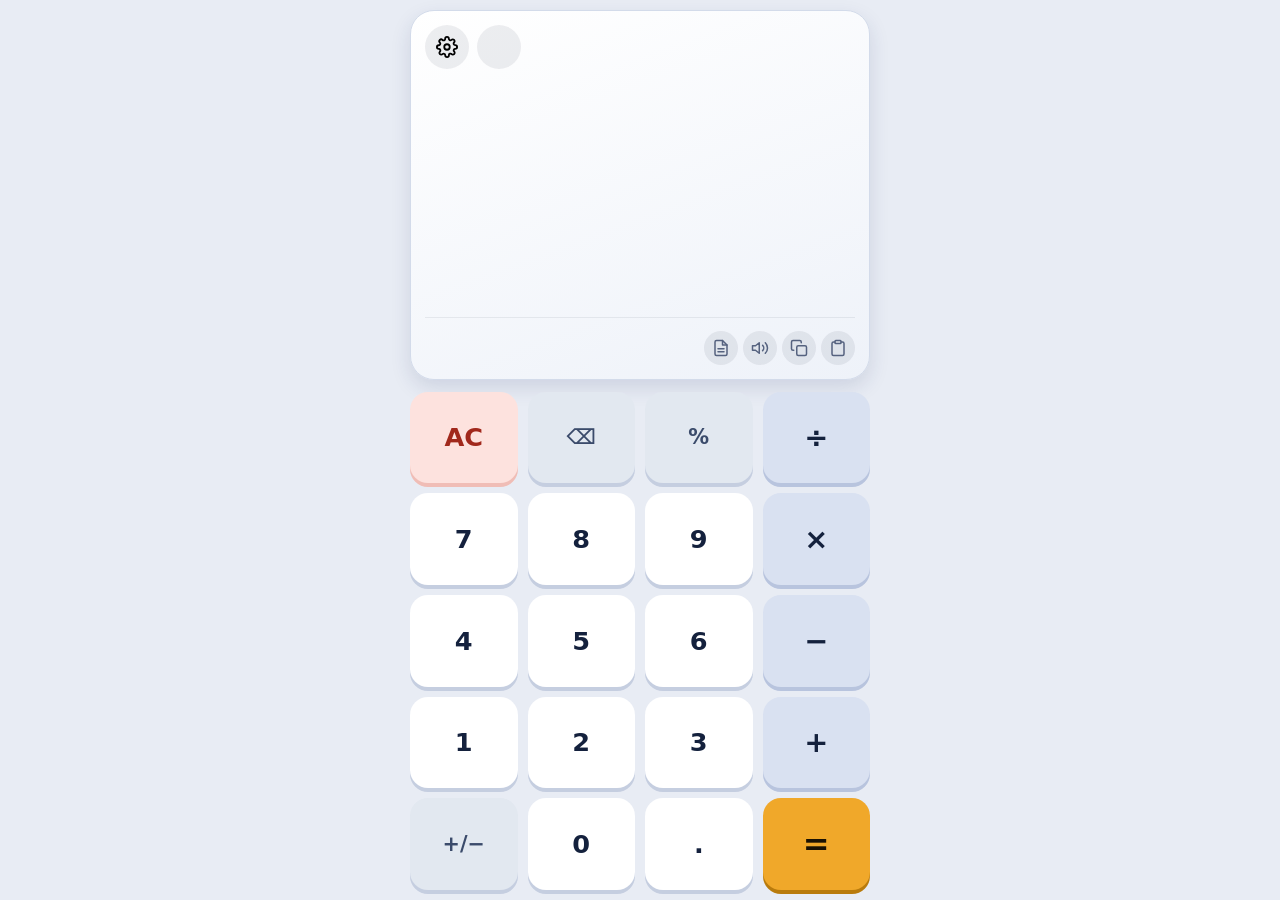
==== Index.html @ 7aa4e233 "Update Index.html" ====
<!DOCTYPE html>
<html lang="hi">
<head>
<meta charset="UTF-8">
<meta name="viewport" content="width=device-width, initial-scale=1, viewport-fit=cover">
<link rel="manifest" href="manifest.json">
<meta name="theme-color" content="#1d2e58">
<link rel="icon" type="image/png" href="icon-192.png">
<link rel="apple-touch-icon" href="icon-192.png">
<meta name="color-scheme" content="light dark">
<script>
// पहली स्क्रीन बनने से पहले ही सही थीम लगाना, ताकि रंग चमके नहीं
(function(){
  try {
    var m = localStorage.getItem("shabd_calc_theme");
    var dark = m === "dark" || (m !== "light" && window.matchMedia("(prefers-color-scheme: dark)").matches);
    document.documentElement.setAttribute("data-theme", dark ? "dark" : "light");
  } catch(e){}
})();
</script>
<title>Billing Calculator</title>
<style>
/* ===== रंग ===== */
:root{
  --bg:#e8ecf4; --p1:#ffffff; --p2:#eef2f9; --panel-text:#000000; --panel-sub:#55627f; --gold:#8a4b00;
  --panel-line:#d3dbea; --panel-shadow:0 8px 20px rgba(30,50,100,.13); --soft:rgba(10,20,50,.07);
  --key:#ffffff; --key-text:#14213d; --edge:#c5cee0; --op:#d9e1f1; --op-text:#14213d; --op-edge:#b8c4de;
  --action:#e2e8f0; --action-text:#3b4b6b;
  --clear:#fde2de; --clear-text:#a1281c; --clear-edge:#f0bdb6;
  --eq:#f0a82a; --eq-text:#1a1203; --eq-edge:#b97b0c; --opc:#b45f06;
  color-scheme: light;
}
:root[data-theme="dark"]{
  --bg:#090d18; --p1:#1d2e58; --p2:#0f182f; --panel-text:#ffffff; --panel-sub:#a9b8d8; --gold:#ffd98a;
  --panel-line:#26376a; --panel-shadow:0 10px 24px rgba(0,0,0,.4); --soft:rgba(255,255,255,.09);
  --key:#1b2542; --key-text:#f1f4fb; --edge:#0d1426; --op:#27345a; --op-text:#f1f4fb; --op-edge:#141c36;
  --action:#1d2a4a; --action-text:#a9b8d8;
  --clear:#472022; --clear-text:#ffb4aa; --clear-edge:#26100f; --opc:#f0a82a;
  color-scheme: dark;
}

/* ===== बेस ===== */
*{box-sizing:border-box;-webkit-tap-highlight-color:transparent}
html,body{height:100%;margin:0}
body{
  background:var(--bg); font-family:"Noto Sans Devanagari","Mukta",system-ui,-apple-system,"Segoe UI",Roboto,sans-serif;
  color:var(--key-text); padding-top:env(safe-area-inset-top,0px); padding-bottom:env(safe-area-inset-bottom,0px);
}
.app{max-width:480px;height:100%;margin:0 auto;display:flex;flex-direction:column;padding:10px;gap:12px}
button{touch-action:manipulation}
button:focus-visible,input:focus-visible{outline:3px solid var(--eq);outline-offset:2px}

/* ===== डिस्प्ले ===== */
.panel{background:linear-gradient(160deg,var(--p1),var(--p2));color:var(--panel-text);border:1px solid var(--panel-line);border-radius:24px;padding:14px;box-shadow:var(--panel-shadow);display:flex;flex-direction:column;min-height:42%}
.top{display:flex;align-items:center;gap:8px}
.round{flex:none;width:44px;height:44px;border-radius:50%;border:0;background:var(--soft);color:var(--panel-text);display:grid;place-items:center;cursor:pointer}
.display-area{flex:1;min-height:0;display:flex;flex-direction:column;justify-content:center;gap:6px;padding:6px 2px}
.expr,.main{width:100%;overflow-x:auto;overflow-y:hidden;white-space:nowrap;scrollbar-width:none}
.expr::-webkit-scrollbar,.main::-webkit-scrollbar{display:none}
.expr{font-size:3.2rem;font-weight:500;line-height:1.15;cursor:text;color:var(--panel-text)}
.expr-in,.main-in{display:inline-block;min-width:100%;text-align:right}
.ph{color:var(--panel-sub);opacity:.5}
.ch.op,.ch.pc{color:var(--opc);font-weight:700}
.cm{opacity:.9}
.eqs{color:var(--opc)}
.cur{display:inline-block;width:2px;height:1em;margin:0 1px 0 -1px;background:var(--opc);vertical-align:-.12em;border-radius:1px}
@media (prefers-reduced-motion:no-preference){.cur{animation:blink 1.06s steps(1) infinite}}
@keyframes blink{50%{opacity:0}}
.main{font-size:2.2rem;font-weight:500;line-height:1.2;min-height:1.2em;color:var(--panel-sub)}
.main.final{color:var(--panel-text);font-weight:700}
.main.bad{color:var(--clear-text);font-size:1.3rem}
.words-container{display:flex;justify-content:space-between;align-items:flex-end;gap:8px;min-height:3em;border-top:1px solid var(--soft);padding-top:10px}
.words{flex:1;min-width:0;text-align:left;font-size:1.25rem;line-height:1.4;color:var(--gold);font-weight:600;overflow-wrap:anywhere}
.actions-small{display:flex;gap:5px;flex:none}
.icon-btn{width:34px;height:34px;border:0;border-radius:50%;background:var(--soft);color:var(--panel-sub);display:grid;place-items:center;cursor:pointer}
.icon-btn:active{transform:scale(.9)}
.icon-btn.speaking svg{animation:speakAnim .6s ease-in-out infinite alternate}
@keyframes speakAnim{0%{transform:scale(1);opacity:1}100%{transform:scale(1.25);opacity:.7}}

/* ===== कीपैड ===== */
.pad{flex:1;min-height:0;display:grid;grid-template-columns:repeat(4,1fr);grid-template-rows:repeat(5,1fr);gap:10px}
.key{border:0;border-radius:18px;background:var(--key);color:var(--key-text);font:inherit;font-size:1.6rem;font-weight:600;cursor:pointer;box-shadow:0 4px 0 var(--edge);display:flex;align-items:center;justify-content:center}
.key:active{transform:translateY(3px);box-shadow:0 1px 0 var(--edge)}
.key.op{background:var(--op);color:var(--op-text);box-shadow:0 4px 0 var(--op-edge);font-size:1.8rem}
.key.op:active{box-shadow:0 1px 0 var(--op-edge)}
.key.action{background:var(--action);color:var(--action-text);font-size:1.3rem}
.key.clear{background:var(--clear);color:var(--clear-text);box-shadow:0 4px 0 var(--clear-edge)}
.key.clear:active{box-shadow:0 1px 0 var(--clear-edge)}
.key.eq{background:var(--eq);color:var(--eq-text);box-shadow:0 4px 0 var(--eq-edge);font-size:2rem}
.key.eq:active{box-shadow:0 1px 0 var(--eq-edge)}

/* ===== खुलते समय की एनिमेशन (सिर्फ़ एक बार) ===== */
@keyframes rise{from{opacity:0;transform:translateY(18px)}to{opacity:1;transform:none}}
@keyframes pop{from{opacity:0;transform:translateY(16px) scale(.94)}to{opacity:1;transform:none}}
@media (prefers-reduced-motion:no-preference){
  .panel{animation:rise .45s cubic-bezier(.2,.8,.2,1) backwards}
  .key{animation:pop .38s cubic-bezier(.2,.8,.2,1) backwards;animation-delay:calc(var(--i, 0) * 14ms + 110ms);transition:transform .07s,box-shadow .07s}
}

/* ===== नीचे से खुलने वाले पैनल ===== */
.overlay{position:fixed;inset:0;background:rgba(0,0,0,.55);display:none;align-items:flex-end;justify-content:center;z-index:10}
.overlay.open{display:flex}
.sheet{background:var(--bg);width:100%;max-width:480px;max-height:92%;overflow-y:auto;border-radius:24px 24px 0 0;padding:18px 16px calc(18px + env(safe-area-inset-bottom,0px));display:flex;flex-direction:column;gap:12px;box-shadow:0 -5px 20px rgba(0,0,0,.2)}
.sheet h2{margin:0;font-size:1.25rem;color:var(--panel-text)}
.group{display:flex;flex-direction:column;gap:8px;background:var(--p1);padding:12px;border-radius:16px;border:1px solid var(--panel-line)}
.label{color:var(--panel-sub);font-size:.95rem;font-weight:600}
.opts,.actions{display:flex;gap:8px}
.opts button,.actions button,.wide{border:0;border-radius:12px;padding:12px 8px;font:inherit;font-size:1rem;font-weight:600;cursor:pointer;background:var(--op);color:var(--op-text)}
.opts button,.actions button{flex:1}
.opts button.on{background:var(--eq);color:var(--eq-text)}
.actions .danger{background:var(--clear);color:var(--clear-text)}
.wide{width:100%}
.empty{color:var(--panel-sub);text-align:center;padding:16px 0}

/* ===== हिस्ट्री ===== */
.list{overflow-y:auto;display:flex;flex-direction:column;gap:8px;max-height:46vh}
.item{background:var(--key);border:0;border-radius:12px;padding:12px;text-align:right;font:inherit;color:var(--key-text);cursor:pointer;box-shadow:0 2px 0 var(--edge);width:100%}
.item .ttl{display:flex;justify-content:space-between;gap:8px;color:var(--gold);font-weight:700;text-align:left}
.item .tag{font-size:.7rem;background:var(--soft);color:var(--panel-sub);border-radius:6px;padding:2px 6px;align-self:center;flex:none}
.item small{display:block;color:var(--panel-sub);font-size:.85rem;margin-top:3px;overflow-wrap:anywhere}
.item b{font-size:1.2rem;color:var(--panel-text)}

/* ===== बिल वाला पन्ना ===== */
.bhead{display:flex;justify-content:space-between;align-items:baseline;gap:8px}
.bdate{color:var(--panel-sub);font-size:.8rem;text-align:right}
.bill-actions-top{display:flex;gap:8px;align-items:center}
.pdf-btn-main{flex:1;display:flex;align-items:center;justify-content:center;gap:8px;padding:11px;border:0;border-radius:12px;background:var(--eq);color:var(--eq-text);font:inherit;font-size:1rem;font-weight:700;cursor:pointer}
.x-btn{flex:none;width:44px;height:44px;border:0;border-radius:50%;background:var(--clear);color:var(--clear-text);font-size:1.3rem;line-height:1;cursor:pointer}
.fld{width:100%;min-width:0;border:1px solid var(--panel-line);background:var(--p1);color:var(--panel-text);border-radius:12px;padding:11px 12px;font:inherit;font-size:1rem}
.fld::placeholder{color:var(--panel-sub)}
.frow{display:flex;gap:8px}
.paper{background:var(--p1);border:1px solid var(--panel-line);border-radius:14px;padding:10px 12px;display:flex;flex-direction:column;gap:8px}
.brow{display:flex;align-items:center;gap:8px;padding-bottom:8px;border-bottom:1px dashed var(--panel-line)}
.bname-wrap{flex:1;min-width:0;display:flex;gap:6px;align-items:center}
.bname{flex:1;min-width:0;padding:8px 10px;font-size:.95rem}
.addItemBtn{flex:none;width:40px;height:40px;border-radius:10px;background:var(--eq);color:var(--eq-text);border:0;font-size:1.4rem;font-weight:700;cursor:pointer;display:grid;place-items:center}
.bnum{flex:0 0 38%;min-width:112px;border:1px solid var(--panel-line);border-radius:10px;padding:4px 8px;background:var(--bg);color:var(--panel-text);overflow:hidden}
.bline{display:flex;align-items:center;gap:4px}
.bsg{flex:none;border:0;background:transparent;color:var(--opc);font:inherit;font-size:1.1rem;font-weight:700;cursor:pointer;padding:0 2px}
.bsg.neg{color:var(--clear-text)}
.bamt{flex:1;min-width:0;width:100%;border:0;background:transparent;color:var(--panel-text);font:inherit;font-size:1.1rem;font-weight:700;text-align:right;padding:2px 0}
.bamt::placeholder{color:var(--panel-sub);opacity:.6}
.bnum small{display:block;color:var(--panel-sub);font-size:.72rem;overflow:hidden;text-overflow:ellipsis;white-space:nowrap}
.bdel{flex:none;width:32px;height:32px;border:0;border-radius:50%;background:var(--clear);color:var(--clear-text);font-size:1.25rem;line-height:1;cursor:pointer}
/* कुल: नाम डिब्बे के बाहर, डिब्बा छोटा; संख्या बीच में, शब्द दाएँ कोने में */
.total-wrapper{display:flex;flex-direction:column;align-items:center;gap:4px;margin-top:4px}
.total-label{font-weight:700;font-size:1.05rem;color:var(--panel-text)}
.total-content{display:grid;grid-template-columns:minmax(0,1fr) auto minmax(0,1fr);align-items:center;gap:8px;width:100%;max-width:360px;background:var(--bg);border:1px solid var(--panel-line);border-radius:12px;padding:6px 10px}
.tc-num{grid-column:2;text-align:center;font-weight:700;font-size:1.35rem;color:var(--panel-text);white-space:nowrap}
.tc-words{grid-column:3;text-align:right;color:var(--gold);font-weight:600;font-size:.8rem;line-height:1.2;overflow-wrap:anywhere}

/* ===== PDF वाला पूरा पर्दा ===== */
.pdf-overlay{position:fixed;inset:0;background:#2b2f38;display:none;flex-direction:column;z-index:100}
.pdf-overlay.open{display:flex}
.pdf-bar{display:flex;align-items:center;gap:8px;padding:calc(8px + env(safe-area-inset-top,0px)) 10px 10px;background:#1d2e58;color:#fff;box-shadow:0 2px 12px rgba(0,0,0,.35);border-bottom:3px solid #f0a82a}
.pdf-title{flex:1;min-width:0;font-weight:700;font-size:1.05rem;white-space:nowrap;overflow:hidden;text-overflow:ellipsis}
.pdf-tools{display:flex;gap:6px}
.pbtn{display:flex;flex-direction:column;align-items:center;justify-content:center;gap:2px;min-width:58px;height:52px;padding:0 6px;border:0;border-radius:14px;background:rgba(255,255,255,.12);color:#fff;font:inherit;font-size:.7rem;font-weight:600;cursor:pointer}
.pbtn:active{transform:scale(.94);background:rgba(255,255,255,.25)}
.pbtn.primary{background:#f0a82a;color:#1a1203}
.pbtn.close{min-width:44px;width:44px;height:44px;border-radius:50%;background:rgba(255,255,255,.14)}
.pdf-body{flex:1;overflow-y:auto;padding:16px 10px 40px;display:flex;justify-content:center}
.pdf-pages{width:100%;max-width:620px;display:flex;flex-direction:column;gap:16px}
.pdf-pages canvas{display:block;width:100%;height:auto;background:#fff;border-radius:4px;box-shadow:0 6px 24px rgba(0,0,0,.45)}

/* ===== PDF के डिज़ाइन चुनने की पट्टी ===== */
.pdf-designs{display:flex;gap:8px;padding:8px 10px;overflow-x:auto;background:#232733;scrollbar-width:none}
.pdf-designs::-webkit-scrollbar{display:none}
.dchip{flex:none;display:flex;align-items:center;gap:8px;border:2px solid transparent;border-radius:999px;padding:6px 14px 6px 10px;background:rgba(255,255,255,.08);color:#fff;font:inherit;font-size:.82rem;font-weight:600;cursor:pointer}
.dchip[aria-pressed="true"]{border-color:#f0a82a;background:rgba(240,168,42,.18)}
.dchip .sw{display:flex}
.dchip .sw i{width:18px;height:18px;border-radius:50%;border:2px solid #232733;margin-left:-6px}
.dchip .sw i:first-child{margin-left:0}

/* ===== छोटा संदेश ===== */
.toast{position:fixed;left:50%;bottom:calc(env(safe-area-inset-bottom,0px) + 28px);transform:translateX(-50%) translateY(10px);background:#14213d;color:#fff;padding:10px 16px;border-radius:999px;font-size:.95rem;opacity:0;pointer-events:none;transition:opacity .2s,transform .2s;z-index:300;max-width:90%;text-align:center}
.toast.show{opacity:1;transform:translateX(-50%) translateY(0)}

/* ===== प्रिंट: सिर्फ़ बिल के पन्ने (printBill body पर "printing" लगाता है) ===== */
@media print{
  @page{size:A4;margin:0}
  html,body{height:auto !important}
  body.printing{background:#fff !important}
  body.printing .app,body.printing .overlay,body.printing .toast,body.printing .pdf-bar,body.printing .pdf-designs{display:none !important}
  body.printing .pdf-overlay{position:static !important;display:block !important;background:#fff !important}
  body.printing .pdf-body{padding:0 !important;overflow:visible !important;display:block !important}
  body.printing .pdf-pages{max-width:none !important;gap:0 !important;display:block !important}
  body.printing .pdf-pages canvas{width:100% !important;height:auto !important;border-radius:0 !important;box-shadow:none !important;break-after:page;page-break-after:always}
  body.printing .pdf-pages canvas:last-child{break-after:auto;page-break-after:auto}
}
</style>
</head>
<body>
<div class="app">
  <section class="panel">
    <div class="top">
      <button class="round" id="gearBtn" type="button" data-ia="settings"><svg viewBox="0 0 24 24" width="22" height="22" fill="none" stroke="currentColor" stroke-width="2" stroke-linecap="round" stroke-linejoin="round" aria-hidden="true"><circle cx="12" cy="12" r="3"/><path d="M19.4 15a1.65 1.65 0 0 0 .33 1.82l.06.06a2 2 0 1 1-2.83 2.83l-.06-.06a1.65 1.65 0 0 0-1.82-.33 1.65 1.65 0 0 0-1 1.51V21a2 2 0 1 1-4 0v-.09A1.65 1.65 0 0 0 9 19.4a1.65 1.65 0 0 0-1.82.33l-.06.06a2 2 0 1 1-2.83-2.83l.06-.06a1.65 1.65 0 0 0 .33-1.82 1.65 1.65 0 0 0-1.51-1H3a2 2 0 1 1 0-4h.09A1.65 1.65 0 0 0 4.6 9a1.65 1.65 0 0 0-.33-1.82l-.06-.06a2 2 0 1 1 2.83-2.83l.06.06a1.65 1.65 0 0 0 1.82.33H9a1.65 1.65 0 0 0 1-1.51V3a2 2 0 1 1 4 0v.09a1.65 1.65 0 0 0 1 1.51 1.65 1.65 0 0 0 1.82-.33l.06-.06a2 2 0 1 1 2.83 2.83l-.06.06a1.65 1.65 0 0 0-.33 1.82V9a1.65 1.65 0 0 0 1.51 1H21a2 2 0 1 1 0 4h-.09a1.65 1.65 0 0 0-1.51 1z"/></svg></button>
      <button class="round" id="themeBtn" type="button" data-ia="theme"></button>
    </div>

    <div class="display-area">
      <div class="expr" id="expr"><div class="expr-in" id="exprIn"></div></div>
      <div class="main" id="main"><div class="main-in" id="mainIn"></div></div>
    </div>

    <div class="words-container">
      <div class="words" id="words" aria-live="polite"></div>
      <div class="actions-small">
        <button class="icon-btn" id="billBtn" type="button" data-ia="billBtn"><svg viewBox="0 0 24 24" width="18" height="18" fill="none" stroke="currentColor" stroke-width="2" stroke-linecap="round" stroke-linejoin="round" aria-hidden="true"><path d="M14 2H6a2 2 0 0 0-2 2v16a2 2 0 0 0 2 2h12a2 2 0 0 0 2-2V8z"/><polyline points="14 2 14 8 20 8"/><line x1="16" y1="13" x2="8" y2="13"/><line x1="16" y1="17" x2="8" y2="17"/></svg></button>
        <button class="icon-btn" id="speakBtn" type="button" data-ia="speakBtn"><svg viewBox="0 0 24 24" width="18" height="18" fill="none" stroke="currentColor" stroke-width="2" stroke-linecap="round" stroke-linejoin="round" aria-hidden="true"><polygon points="11 5 6 9 2 9 2 15 6 15 11 19 11 5"/><path d="M19.07 4.93a10 10 0 0 1 0 14.14M15.54 8.46a5 5 0 0 1 0 7.07"/></svg></button>
        <button class="icon-btn" id="copyBtn" type="button" data-ia="copyBtn"><svg viewBox="0 0 24 24" width="18" height="18" fill="none" stroke="currentColor" stroke-width="2" stroke-linecap="round" stroke-linejoin="round" aria-hidden="true"><rect x="9" y="9" width="13" height="13" rx="2" ry="2"/><path d="M5 15H4a2 2 0 0 1-2-2V4a2 2 0 0 1 2-2h9a2 2 0 0 1 2 2v1"/></svg></button>
        <button class="icon-btn" id="pasteBtn" type="button" data-ia="pasteBtn"><svg viewBox="0 0 24 24" width="18" height="18" fill="none" stroke="currentColor" stroke-width="2" stroke-linecap="round" stroke-linejoin="round" aria-hidden="true"><path d="M16 4h2a2 2 0 0 1 2 2v14a2 2 0 0 1-2 2H6a2 2 0 0 1-2-2V6a2 2 0 0 1 2-2h2"/><rect x="8" y="2" width="8" height="4" rx="1" ry="1"/></svg></button>
      </div>
    </div>
  </section>

  <section class="pad" id="pad">
    <button class="key clear" data-k="C" type="button">AC</button>
    <button class="key action" data-k="B" type="button" data-ia="erase">⌫</button>
    <button class="key action" data-k="%" type="button">%</button>
    <button class="key op" data-k="/" type="button">÷</button>

    <button class="key" data-k="7" type="button">7</button>
    <button class="key" data-k="8" type="button">8</button>
    <button class="key" data-k="9" type="button">9</button>
    <button class="key op" data-k="*" type="button">×</button>

    <button class="key" data-k="4" type="button">4</button>
    <button class="key" data-k="5" type="button">5</button>
    <button class="key" data-k="6" type="button">6</button>
    <button class="key op" data-k="-" type="button">−</button>

    <button class="key" data-k="1" type="button">1</button>
    <button class="key" data-k="2" type="button">2</button>
    <button class="key" data-k="3" type="button">3</button>
    <button class="key op" data-k="+" type="button">+</button>

    <button class="key action" data-k="+/-" type="button">+/−</button>
    <button class="key" data-k="0" type="button">0</button>
    <button class="key" data-k="." type="button">.</button>
    <button class="key eq" data-k="=" type="button">=</button>
  </section>
</div>

<!-- सेटिंग्स -->
<div class="overlay" id="settings">
  <div class="sheet" role="dialog" data-ia="settings">
    <h2 data-i="settings"></h2>
    <div class="group">
      <div class="label" data-i="langLabel"></div>
      <div class="opts" id="optLang">
        <button type="button" data-l="hi">हिंदी</button>
        <button type="button" data-l="en">English</button>
        <button type="button" data-l="off" data-i="off"></button>
      </div>
    </div>
    <div class="group">
      <div class="label" data-i="soundLabel"></div>
      <div class="opts" id="optSound">
        <button type="button" data-s="on" data-i="soundOn"></button>
        <button type="button" data-s="off" data-i="soundOff"></button>
      </div>
    </div>
    <button type="button" class="wide" id="openHist" data-i="viewHist"></button>
    <div class="actions"><button type="button" id="setClose" data-i="close"></button></div>
  </div>
</div>

<!-- हिस्ट्री -->
<div class="overlay" id="hist">
  <div class="sheet" role="dialog" data-ia="history">
    <h2 data-i="histTitle"></h2>
    <div role="tablist" style="display:flex; gap:8px; margin:6px 0 12px;">
      <button id="btnHistCalc" type="button" role="tab" aria-selected="true" style="flex:1; min-height:42px; padding:10px 12px; border:0; border-radius:12px; font-weight:700; background:var(--eq); color:var(--eq-text); cursor:pointer;">Calculation</button>
      <button id="btnHistBill" type="button" role="tab" aria-selected="false" style="flex:1; min-height:42px; padding:10px 12px; border:0; border-radius:12px; font-weight:700; background:var(--op); color:var(--op-text); cursor:pointer;">Billing</button>
    </div>
    <div class="list" id="list"></div>
    <div class="actions">
      <button type="button" id="histClear" class="danger" data-i="clearHist"></button>
      <button type="button" id="histClose" data-i="close"></button>
    </div>
  </div>
</div>

<!-- बिल / नाम के साथ हिसाब -->
<div class="overlay" id="bill">
  <div class="sheet" role="dialog" data-ia="billTitle">
    <div class="bhead"><h2 data-i="billTitle"></h2><span class="bdate" id="billDate"></span></div>
    <div class="bill-actions-top">
      <button type="button" id="billPdfBtn" class="pdf-btn-main"><svg viewBox="0 0 24 24" width="18" height="18" fill="none" stroke="currentColor" stroke-width="2" stroke-linecap="round" stroke-linejoin="round" aria-hidden="true"><path d="M14 2H6a2 2 0 0 0-2 2v16a2 2 0 0 0 2 2h12a2 2 0 0 0 2-2V8z"/><polyline points="14 2 14 8 20 8"/><line x1="16" y1="13" x2="8" y2="13"/><line x1="16" y1="17" x2="8" y2="17"/></svg><span data-i="pdfBtn"></span></button>
      <button type="button" id="billCloseBtn" class="x-btn" data-ia="close">✕</button>
    </div>
    <input class="fld" id="billShop" type="text" maxlength="50" autocomplete="off" data-ph="shopPh">
    <div class="frow">
      <input class="fld" id="billSeller" type="text" maxlength="40" autocomplete="off" data-ph="sellerPh">
      <input class="fld" id="billCustomer" type="text" maxlength="40" autocomplete="off" data-ph="customerPh">
    </div>
    <div class="paper">
      <div id="billItems"></div>
      <div class="total-wrapper">
        <div class="total-label" data-i="total"></div>
        <div class="total-content">
          <div class="tc-num" id="billTotal">0</div>
          <div class="tc-words" id="billWords"></div>
        </div>
      </div>
    </div>
  </div>
</div>

<!-- PDF पन्ना -->
<div class="pdf-overlay" id="pdfOverlay">
  <div class="pdf-bar">
    <button class="pbtn close" id="pdfCloseAction" type="button" data-ia="close"><svg viewBox="0 0 24 24" width="22" height="22" fill="none" stroke="currentColor" stroke-width="2.4" stroke-linecap="round" stroke-linejoin="round" aria-hidden="true"><line x1="18" y1="6" x2="6" y2="18"/><line x1="6" y1="6" x2="18" y2="18"/></svg></button>
    <div class="pdf-title" id="pdfTitle"></div>
    <div class="pdf-tools">
      <button class="pbtn" id="pdfShareAction" type="button"><svg viewBox="0 0 24 24" width="22" height="22" fill="none" stroke="currentColor" stroke-width="2" stroke-linecap="round" stroke-linejoin="round" aria-hidden="true"><path d="M4 12v7a2 2 0 0 0 2 2h12a2 2 0 0 0 2-2v-7"/><polyline points="16 6 12 2 8 6"/><line x1="12" y1="2" x2="12" y2="15"/></svg><span data-i="share"></span></button>
      <button class="pbtn" id="pdfPrintAction" type="button"><svg viewBox="0 0 24 24" width="22" height="22" fill="none" stroke="currentColor" stroke-width="2" stroke-linecap="round" stroke-linejoin="round" aria-hidden="true"><polyline points="6 9 6 2 18 2 18 9"/><path d="M6 18H4a2 2 0 0 1-2-2v-5a2 2 0 0 1 2-2h16a2 2 0 0 1 2 2v5a2 2 0 0 1-2 2h-2"/><rect x="6" y="14" width="12" height="8"/></svg><span data-i="print"></span></button>
      <button class="pbtn primary" id="pdfDownloadAction" type="button"><svg viewBox="0 0 24 24" width="22" height="22" fill="none" stroke="currentColor" stroke-width="2.2" stroke-linecap="round" stroke-linejoin="round" aria-hidden="true"><path d="M12 3v12"/><polyline points="7 11 12 16 17 11"/><path d="M5 21h14"/></svg><span data-i="download"></span></button>
    </div>
  </div>
  <div class="pdf-designs" id="pdfDesigns" role="group" data-ia="designPick"></div>
  <div class="pdf-body"><div class="pdf-pages" id="pdfPages"></div></div>
</div>

<div class="toast" id="toast" role="status"></div>

<script>
(function(){
  var $ = function(id){ return document.getElementById(id); };
  function el(tag, cls, text){ var n = document.createElement(tag); if (cls) n.className = cls; if (text) n.textContent = text; return n; }

  // ===== 1. अंकों के शब्द =====
  var HI = ["शून्य","एक","दो","तीन","चार","पाँच","छह","सात","आठ","नौ","दस",
  "ग्यारह","बारह","तेरह","चौदह","पंद्रह","सोलह","सत्रह","अठारह","उन्नीस","बीस",
  "इक्कीस","बाईस","तेईस","चौबीस","पच्चीस","छब्बीस","सत्ताईस","अट्ठाईस","उनतीस","तीस",
  "इकतीस","बत्तीस","तैंतीस","चौंतीस","पैंतीस","छत्तीस","सैंतीस","अड़तीस","उनतालीस","चालीस",
  "इकतालीस","बयालीस","तैंतालीस","चौवालीस","पैंतालीस","छियालीस","सैंतालीस","अड़तालीस","उनचास","पचास",
  "इक्यावन","बावन","तिरपन","चौवन","पचपन","छप्पन","सत्तावन","अट्ठावन","उनसठ","साठ",
  "इकसठ","बासठ","तिरसठ","चौंसठ","पैंसठ","छियासठ","सड़सठ","अड़सठ","उनहत्तर","सत्तर",
  "इकहत्तर","बहत्तर","तिहत्तर","चौहत्तर","पचहत्तर","छिहत्तर","सतहत्तर","अठहत्तर","उनासी","अस्सी",
  "इक्यासी","बयासी","तिरासी","चौरासी","पचासी","छियासी","सतासी","अट्ठासी","नवासी","नब्बे",
  "इक्यानवे","बानवे","तिरानवे","चौरानवे","पचानवे","छियानवे","सत्तानवे","अट्ठानवे","निन्यानवे"];
  var ONES = ["Zero","One","Two","Three","Four","Five","Six","Seven","Eight","Nine","Ten","Eleven","Twelve","Thirteen","Fourteen","Fifteen","Sixteen","Seventeen","Eighteen","Nineteen"];
  var TENS = ["","","Twenty","Thirty","Forty","Fifty","Sixty","Seventy","Eighty","Ninety"];
  var EN = [];
  for (var i = 0; i < 100; i++) EN.push(i < 20 ? ONES[i] : TENS[Math.floor(i / 10)] + (i % 10 ? " " + ONES[i % 10] : ""));

  var DICT = {
    hi: {nums: HI, units: ["हज़ार","लाख","करोड़","अरब","खरब","नील"], hundred: "सौ", minus: "ऋण", point: "दशमलव"},
    en: {nums: EN, units: ["Thousand","Lakh","Crore","Arab","Kharab","Neel"], hundred: "Hundred", minus: "Minus", point: "point"}
  };
  var MAX_DIGITS = 15, MAX_LEN = 120, MAX_REC = 100;

  // ===== 2. संख्या को शब्द, कॉमा और रूप देना =====
  function splitParts(whole){
    var out = [], groups = [], last3 = whole.slice(-3), rest = whole.slice(0, -3);
    while (rest.length){ groups.unshift(rest.slice(-2)); rest = rest.slice(0, -2); }
    groups.forEach(function(g, k){ var v = parseInt(g, 10); if (v) out.push({v: v, u: groups.length - 1 - k}); });
    var t = parseInt(last3, 10), h = Math.floor(t / 100), r = t % 100;
    if (h) out.push({v: h, u: "h"});
    if (r) out.push({v: r, u: ""});
    return out;
  }
  // 100 से छोटी संख्या शब्द में, बड़ी अंक + इकाई में ("1 लाख 50 हज़ार")
  function wordsOf(parts, d){
    if (!parts.length) return d.nums[0];
    if (parts.length === 1 && parts[0].u === "") return d.nums[parts[0].v];
    return parts.map(function(p){
      var unit = p.u === "h" ? d.hundred : (p.u === "" ? "" : d.units[p.u]);
      return p.v + (unit ? " " + unit : "");
    }).join(" ");
  }
  function indianComma(whole){
    if (whole.length <= 3) return whole;
    return whole.slice(0, -3).replace(/\B(?=(\d{2})+(?!\d))/g, ",") + "," + whole.slice(-3);
  }
  function splitNum(value){
    var neg = value.charAt(0) === "-", abs = neg ? value.slice(1) : value, dot = abs.indexOf(".");
    var whole = dot === -1 ? abs : abs.slice(0, dot);
    return {neg: neg, whole: whole === "" ? "0" : whole.replace(/^0+(?=\d)/, ""), frac: dot === -1 ? "" : abs.slice(dot + 1), dot: dot !== -1};
  }
  function formatNum(n){ return (n.neg ? "−" : "") + indianComma(n.whole) + (n.dot ? "." + n.frac : ""); }
  function prettyExpr(e){
    return e.replace(/\d+(\.\d*)?/g, function(m){ var p = m.split("."); return indianComma(p[0]) + (p.length > 1 ? "." + p[1] : ""); })
            .replace(/\*/g, "×").replace(/\//g, "÷").replace(/-/g, "−");
  }
  function wordsLine(value, d){
    var n = splitNum(value), text = wordsOf(splitParts(n.whole), d);
    if (n.frac) text += " . " + n.frac;
    return (n.neg ? d.minus + " " : "") + text;
  }

  // ===== 3. गणना (बिना eval) =====
  // % : 50% = 0.5 ; 200+10% = 220 ; 200−10% = 180 ; 200×10% = 20
  function evaluate(str){
    var tokens = str.match(/\d+\.?\d*|\.\d+|[+\-*\/%]/g) || [], i = 0;
    function isNum(t){ return t !== undefined && /^[\d.]/.test(t); }
    function factor(){
      var t = tokens[i++];
      if (t === "-") return -factor();
      if (!isNum(t)) throw new Error("bad");
      var v = parseFloat(t);
      while (tokens[i] === "%"){ v /= 100; i++; }
      return v;
    }
    function term(){
      var v = factor();
      while (tokens[i] === "*" || tokens[i] === "/"){
        var op = tokens[i++], r = factor();
        if (op === "*") v *= r; else { if (r === 0) throw new Error("div0"); v /= r; }
      }
      return v;
    }
    function sum(){
      var v = term();
      while (tokens[i] === "+" || tokens[i] === "-"){
        var op = tokens[i++], r;
        if (isNum(tokens[i]) && tokens[i + 1] === "%" && (tokens[i + 2] === undefined || tokens[i + 2] === "+" || tokens[i + 2] === "-")){
          r = v * parseFloat(tokens[i]) / 100; i += 2;      // जोड़ने/घटाने में % कुल का हिस्सा है
        } else r = term();
        v = op === "+" ? v + r : v - r;
      }
      return v;
    }
    var res = sum();
    if (i < tokens.length) throw new Error("bad");
    if (!isFinite(res)) throw new Error("inf");
    return res;
  }
  // जवाब को साफ़ रूप देना: 15 अंक तक गोल (0.30000000000000004 -> 0.3), दशमलव के बाद 10 अंक तक
  function plainDecimal(s){                              // 1.5e-7 जैसे रूप को साधारण दशमलव में बदलना
    var m = /^(-?)(\d)(?:\.(\d+))?e([+-]\d+)$/.exec(s);
    if (!m) return s;
    var digits = m[2] + (m[3] || ""), exp = parseInt(m[4], 10);
    return exp < 0 ? m[1] + "0." + new Array(-exp).join("0") + digits
                   : m[1] + digits + new Array(exp - digits.length + 2).join("0");
  }
  function trimZeros(s){ return s.indexOf(".") === -1 ? s : s.replace(/0+$/, "").replace(/\.$/, ""); }
  function toPlain(n){
    if (!isFinite(n)) throw new Error("inf");
    if (Math.abs(n) >= 1e15) throw new Error("big");
    var s = trimZeros(plainDecimal(n.toPrecision(15))), dot = s.indexOf(".");
    if (dot !== -1 && s.length - dot - 1 > 10){
      var short = trimZeros(parseFloat(s).toFixed(10));
      if (short !== "0" && short !== "-0") s = short;
    }
    return s === "-0" ? "0" : s;
  }
  function errKey(ex){ return ex && ex.message === "div0" ? "eDiv" : (ex && ex.message === "big" ? "eBig" : "eBad"); }
  function trimOps(e){ return e.replace(/[+\-*\/]+$/, ""); }

  // हिसाब को जोड़-घटाव की लाइनों में तोड़ना: "32×12+86−5" -> [+32×12, +86, −5]
  function parseTerms(e){
    var raw = [], sign = "+", start = 0, c = 0;
    if (e.charAt(0) === "-"){ sign = "-"; start = 1; }
    c = start;
    for (var i = start; i <= e.length; i++){
      var ch = e.charAt(i);
      if (i === e.length || ((ch === "+" || ch === "-") && /[0-9%]/.test(e.charAt(i - 1)))){
        raw.push({s: sign, x: e.slice(c, i)});
        sign = ch; c = i + 1;
      }
    }
    var running = 0;
    return raw.map(function(t, k){
      var pm = /^(\d+\.?\d*|\.\d+)%$/.exec(t.x);
      var val = (pm && k > 0) ? running * parseFloat(pm[1]) / 100 : evaluate(t.x);
      running += t.s === "-" ? -val : val;
      return {s: t.s, x: t.x, v: toPlain(val), n: ""};
    });
  }
  function itemValue(it){ return (it.s === "-" ? -1 : 1) * parseFloat(it.v); }
  function itemsTotal(items){
    var s = 0;
    items.forEach(function(it){ s += itemValue(it); });
    try { return toPlain(s); } catch(e){ return "0"; }
  }

  // ===== 4. स्टोरेज और सेव की हुई सेटिंग =====
  var CKEY = "shabd_calc_calc_hist_v4", BKEY = "shabd_calc_bill_hist_v4", STKEY = "shabd_calc_state", LKEY = "shabd_calc_lang", UKEY = "shabd_calc_ui",
      TKEY = "shabd_calc_theme", SKEY = "shabd_calc_sound", SHOPKEY = "shabd_calc_shop", SELLERKEY = "shabd_calc_seller";
  function lsGet(k){ try { return localStorage.getItem(k); } catch(e){ return null; } }
  function lsSet(k, v){ try { localStorage.setItem(k, v); return true; } catch(e){ return false; } }

  var calcRecords = [], billRecords = [];
  function parseHistList(key, mode){
    try {
      var raw = JSON.parse(lsGet(key) || "[]");
      if (!Array.isArray(raw)) return [];
      return raw.filter(function(item){
        if (!item || typeof item !== "object") return false;
        if (mode === "bill") return item.k === "bill" && Array.isArray(item.items);
        return typeof item.e === "string" && typeof item.r === "string";
      });
    } catch(e){ return []; }
  }
  calcRecords = parseHistList(CKEY, "calc");
  billRecords = parseHistList(BKEY, "bill");

  function getHistLimit(){ return (typeof MAX_REC === "number" && MAX_REC > 0) ? MAX_REC : 60; }
  function saveCalcRecords(){ lsSet(CKEY, JSON.stringify(calcRecords.slice(0, getHistLimit()))); }
  function saveBillRecords(){ lsSet(BKEY, JSON.stringify(billRecords.slice(0, getHistLimit()))); }
  
  var lang = lsGet(LKEY);
  if (lang !== "hi" && lang !== "en" && lang !== "off") lang = "hi";
  var uiLang = lsGet(UKEY);
  if (uiLang !== "hi" && uiLang !== "en") uiLang = lang === "en" ? "en" : "hi";
  var themeMode = lsGet(TKEY);
  if (themeMode !== "light" && themeMode !== "dark") themeMode = "auto";
  var soundOn = lsGet(SKEY) !== "off";
  var storageOk = lsSet("shabd_calc_test", "1");
  try { localStorage.removeItem("shabd_calc_test"); } catch(e){}

  // ===== 5. ऐप की भाषा, तारीख़ और छोटा संदेश =====
  var I18N = {
    hi: {title:"बिलिंग कैलकुलेटर", settings:"सेटिंग्स", theme:"थीम बदलें", history:"हिस्ट्री", erase:"मिटाएँ",
         billBtn:"बिल बनाएँ", speakBtn:"बोलकर सुनें", copyBtn:"कॉपी करें", pasteBtn:"पेस्ट करें",
         langLabel:"भाषा (शब्द कैसे दिखें)", off:"बंद करें", soundLabel:"बटन की आवाज़", soundOn:"चालू", soundOff:"बंद",
         viewHist:"हिस्ट्री देखें", close:"बंद करें", histTitle:"पिछले हिसाब", clearHist:"हिस्ट्री साफ़ करें",
         noHist:"अभी कोई हिसाब नहीं है।", noStore:"इस व्यू में फ़ोन का स्टोरेज बंद है, इसलिए बंद होने पर हिस्ट्री मिट सकती है।",
         err:"त्रुटि", eDiv:"0 से भाग नहीं हो सकता", eBig:"संख्या बहुत बड़ी है", eBad:"हिसाब सही नहीं है",
         copied:"कॉपी हो गया", copyFail:"कॉपी नहीं हो पाया", pasted:"पेस्ट हो गया", pasteFail:"पेस्ट नहीं हो पाया", notNum:"यह संख्या या हिसाब नहीं लगता",
         speakNo:"इस फ़ोन में बोलने की सुविधा नहीं है", needExpr:"पहले कोई हिसाब लिखिए",
         billTitle:"बिल / हिसाब", pdfBtn:"PDF देखें", shopPh:"दुकान का नाम (चाहें तो)", sellerPh:"विक्रेता का नाम", customerPh:"ग्राहक का नाम",
         itemPh:"सामान का नाम", amtPh:"0", total:"कुल", remove:"यह लाइन हटाएँ", addLine:"नई लाइन जोड़ें", noLines:"कोई लाइन नहीं है।", billTag:"बिल", lines:"लाइन",
         share:"शेयर", print:"प्रिंट", download:"डाउनलोड", preparing:"PDF बन रही है…", downloaded:"PDF डाउनलोड हो गई", pdfFail:"PDF नहीं बन पाई",
         textCopied:"बिल का लिखा रूप कॉपी हो गया", designPick:"डिज़ाइन चुनें",
         pdf:{bill:"बिल", seller:"विक्रेता", customer:"ग्राहक", item:"सामान", amount:"राशि", total:"कुल", inWords:"शब्दों में",
              itemN:"सामान", lineCount:"कुल लाइनें"}},
    en: {title:"Billing Calculator", settings:"Settings", theme:"Switch theme", history:"History", erase:"Erase",
         billBtn:"Make a bill", speakBtn:"Listen", copyBtn:"Copy", pasteBtn:"Paste",
         langLabel:"Language (how words appear)", off:"Off", soundLabel:"Button sound", soundOn:"On", soundOff:"Off",
         viewHist:"View history", close:"Close", histTitle:"Past calculations", clearHist:"Clear history",
         noHist:"No calculations yet.", noStore:"Storage is unavailable in this view, so history may be lost when it closes.",
         err:"Error", eDiv:"Cannot divide by 0", eBig:"Number is too large", eBad:"Invalid calculation",
         copied:"Copied", copyFail:"Could not copy", pasted:"Pasted", pasteFail:"Could not paste", notNum:"That does not look like a number or sum",
         speakNo:"Speech is not available on this phone", needExpr:"Enter a calculation first",
         billTitle:"Bill / Statement", pdfBtn:"PDF Preview", shopPh:"Shop name (optional)", sellerPh:"Seller name", customerPh:"Customer name",
         itemPh:"Item name", amtPh:"0", total:"Total", remove:"Remove this line", addLine:"Add a line", noLines:"No lines.", billTag:"Bill", lines:"lines",
         share:"Share", print:"Print", download:"Download", preparing:"Making the PDF…", downloaded:"PDF downloaded", pdfFail:"Could not make the PDF",
         textCopied:"Bill text copied", designPick:"Choose design",
         pdf:{bill:"BILL", seller:"SELLER", customer:"CUSTOMER", item:"ITEM", amount:"AMOUNT", total:"TOTAL", inWords:"In words",
              itemN:"Item", lineCount:"Lines"}}
  };
  function t(k){ return I18N[uiLang][k] || k; }
  function applyUi(){
    document.documentElement.lang = uiLang; document.title = t("title");
    Array.prototype.forEach.call(document.querySelectorAll("[data-i]"), function(n){ n.textContent = t(n.getAttribute("data-i")); });
    Array.prototype.forEach.call(document.querySelectorAll("[data-ph]"), function(n){ n.placeholder = t(n.getAttribute("data-ph")); });
    Array.prototype.forEach.call(document.querySelectorAll("[data-ia]"), function(n){
      var s = t(n.getAttribute("data-ia")); n.setAttribute("aria-label", s); n.setAttribute("title", s);
    });
  }
  var DAYS = {
    hi: ["रविवार","सोमवार","मंगलवार","बुधवार","गुरुवार","शुक्रवार","शनिवार"],
    en: ["Sunday","Monday","Tuesday","Wednesday","Thursday","Friday","Saturday"]
  };
  var MONTHS = {
    hi: ["जनवरी","फ़रवरी","मार्च","अप्रैल","मई","जून","जुलाई","अगस्त","सितंबर","अक्टूबर","नवंबर","दिसंबर"],
    en: ["January","February","March","April","May","June","July","August","September","October","November","December"]
  };
  function whenParts(ts){
    var d = new Date(ts), h = d.getHours(), m = d.getMinutes();
    var mm = (m < 10 ? "0" : "") + m, h12 = h % 12 === 0 ? 12 : h % 12;
    var date = DAYS[uiLang][d.getDay()] + ", " + d.getDate() + " " + MONTHS[uiLang][d.getMonth()] + " " + d.getFullYear();
    if (uiLang === "en") return {date: date, time: h12 + ":" + mm + " " + (h < 12 ? "AM" : "PM")};
    var part = h < 4 ? "रात" : h < 12 ? "सुबह" : h < 16 ? "दोपहर" : h < 20 ? "शाम" : "रात";
    return {date: date, time: part + " " + h12 + ":" + mm + " बजे"};
  }
  function fmtWhen(ts){ var w = whenParts(ts); return w.date + ", " + w.time; }
  var toastTimer = null;
  function toast(msg){
    var n = $("toast"); n.textContent = msg; n.classList.add("show");
    clearTimeout(toastTimer); toastTimer = setTimeout(function(){ n.classList.remove("show"); }, 2000);
  }

  // ===== 6. हिसाब की स्थिति, कर्सर और बटन =====
  var expr = "", cur = 0, result = null, err = "";
  var trail = [];
  var savedBillFor = "";

  function insertAt(s){ expr = expr.slice(0, cur) + s + expr.slice(cur); cur += s.length; }
  function numAround(p){
    var s = p, e = p;
    while (s > 0 && /[0-9.]/.test(expr.charAt(s - 1))) s--;
    while (e < expr.length && /[0-9.]/.test(expr.charAt(e))) e++;
    return [s, e];
  }
  function continueFromResult(){
    trail.push({e: expr, r: result});
    expr = result; cur = expr.length; result = null;
  }

    function saveToCalcHistory(e, r){
    var exprStr = (e === null || e === undefined) ? "" : String(e).trim();
    var resStr = (r === null || r === undefined) ? "" : String(r).trim();

    // खाली हिसाब, सिर्फ '-', या खाली/अमान्य/0 रिजल्ट होने पर सेव न करें
    if (!exprStr || exprStr === "-" || !resStr || resStr === "0") return;
    if (resStr === "NaN" || resStr === "Infinity" || resStr === "-Infinity") return;

    // बिना किसी ऑपरेटर के सिर्फ एक साधारण नंबर (जैसे 50 या -12.5) होने पर सेव न करें
    if (/^[+-]?\d+(?:\.\d+)?$/.test(exprStr)) return;

    if (!Array.isArray(calcRecords)) calcRecords = [];

    var limit = 60;
    if (typeof getHistLimit === "function") {
      limit = getHistLimit();
    } else if (typeof MAX_REC === "number" && isFinite(MAX_REC) && MAX_REC > 0) {
      limit = MAX_REC;
    }

    calcRecords.unshift({ e: exprStr, r: resStr, t: Date.now() });
    if (calcRecords.length > limit) {
      calcRecords = calcRecords.slice(0, limit);
    }

    if (typeof saveCalcRecords === "function") {
      saveCalcRecords();
    }
  }


  function toggleSign(){
    var nb = numAround(cur), s = nb[0];
    if (s === nb[1]){ if (expr === ""){ expr = "-"; cur = 1; } return; }
    var before = expr.slice(0, s), p = before.charAt(before.length - 1), pp = before.charAt(before.length - 2);
    if (p === "+") expr = before.slice(0, -1) + "-" + expr.slice(s);
    else if (p === "-"){
      var binary = /[0-9%]/.test(pp);
      expr = before.slice(0, -1) + (binary ? "+" : "") + expr.slice(s);
      if (!binary) cur -= 1;
    } else { expr = before + "-" + expr.slice(s); cur += 1; }
  }

  function press(k){
    err = "";
    if (/^[0-9.+\-*\/%]$/.test(k) && expr.length >= MAX_LEN) return;
    if (/^[0-9.]$/.test(k)){
      if (result !== null){ endSession(); expr = ""; cur = 0; result = null; }
      if (expr.charAt(cur - 1) === "%") return;
      var nb = numAround(cur), tok = expr.slice(nb[0], nb[1]);
      if (k === "."){
        if (tok.indexOf(".") !== -1) return;
        insertAt(tok === "" ? "0." : ".");
      } else {
        if (tok.replace(".", "").length >= MAX_DIGITS) return;
        if (tok === "0" && cur === nb[1]){ expr = expr.slice(0, nb[0]) + k + expr.slice(nb[1]); cur = nb[0] + 1; }
        else insertAt(k);
      }
    } else if ("+-*/".indexOf(k) !== -1){
      if (result !== null) continueFromResult();
      var prev = expr.charAt(cur - 1);
      if (cur === 0){ if (k === "-") insertAt("-"); }
      else if (/[+\-*\/]/.test(prev)){
        if (k === "-" && (prev === "*" || prev === "/")) insertAt("-");
        else {
          var s = cur;
          while (s > 0 && /[+\-*\/]/.test(expr.charAt(s - 1))) s--;
          var rep = (s === 0 && k !== "-") ? "" : k;
          expr = expr.slice(0, s) + rep + expr.slice(cur); cur = s + rep.length;
        }
      } else insertAt(k);
    } else if (k === "%"){
      if (result !== null) continueFromResult();
      if (/[0-9]/.test(expr.charAt(cur - 1))) insertAt("%");
    } else if (k === "+/-"){
      if (result !== null) continueFromResult();
      toggleSign();
    } else if (k === "B"){
      if (result !== null){ result = null; cur = expr.length; }
      if (cur > 0){ expr = expr.slice(0, cur - 1) + expr.slice(cur); cur--; }
        } else if (k === "C"){
      // AC दबाने पर ही हिस्ट्री में सेव करें
      var cleanExpr = trimOps(expr);
      if (cleanExpr && cleanExpr !== "-" && typeof saveToCalcHistory === "function") {
        var valToSave = null;
        if (result !== null && result !== undefined && !err) {
          valToSave = String(result);
        } else if (!err && typeof evaluate === "function" && typeof toPlain === "function") {
          try {
            valToSave = toPlain(evaluate(cleanExpr));
          } catch(ex){}
        }
        if (valToSave !== null && valToSave !== undefined && valToSave !== "") {
          try { saveToCalcHistory(cleanExpr, valToSave); } catch(ex){}
        }
      }
      expr = ""; cur = 0; result = null; err = ""; savedBillFor = "";
    } else if (k === "="){
      if (result !== null) return;
      var e = trimOps(expr);
      if (!e || e === "-") return;
      try {
        result = toPlain(evaluate(e));
        expr = e;
        cur = e.length;
        err = "";
      } catch(ex){
        err = (typeof errKey === "function") ? errKey(ex) : "err";
      }


  function saveState(){ lsSet(STKEY, JSON.stringify({x: expr, c: cur, r: result, tr: trail})); }
  function loadState(){
    try {
      var st = JSON.parse(lsGet(STKEY) || "null");
      if (st && typeof st.x === "string" && st.x.length <= MAX_LEN && /^[0-9+\-*\/.%]*$/.test(st.x) &&
          (st.r === null || /^-?[0-9.]+$/.test(st.r)) && Array.isArray(st.tr)){
        expr = st.x; result = st.r;
        cur = (typeof st.c === "number" && st.c >= 0 && st.c <= st.x.length) ? st.c : st.x.length;
        trail = st.tr.filter(function(z){ return z && typeof z.e === "string" && typeof z.r === "string"; });
      }
    } catch(e){}
  }
  loadState();

  // ===== 7. डिस्प्ले =====
  function chHtml(i){
    var ch = expr.charAt(i), pre = (result === null && cur === i) ? '<span class="cur"></span>' : "";
    var cls = /[0-9.]/.test(ch) ? "ch" : (ch === "%" ? "ch pc" : "ch op");
    var shown = ch === "*" ? "×" : ch === "/" ? "÷" : ch === "-" ? "−" : ch;
    return pre + '<span class="' + cls + '" data-i="' + i + '">' + shown + '</span>';
  }
  function exprHtml(){
    if (expr === "" && result === null) return '<span class="cur"></span><span class="ph">0</span>';
    var out = "", i = 0, n = expr.length;
    while (i < n){
      if (/[0-9.]/.test(expr.charAt(i))){
        var tok = /^[0-9]*\.?[0-9]*/.exec(expr.slice(i))[0], dot = tok.indexOf("."), intLen = dot === -1 ? tok.length : dot;
        for (var k = 0; k < tok.length; k++){
          var rem = intLen - k;
          if (k > 0 && k < intLen && (rem === 3 || (rem > 3 && rem % 2 === 1))) out += '<span class="cm">,</span>';
          out += chHtml(i + k);
        }
        i += tok.length;
      } else { out += chHtml(i); i++; }
    }
    if (result === null && cur === n) out += '<span class="cur"></span>';
    if (result !== null) out += '<span class="eqs"> =</span>';
    return out;
  }
  // अक्षर तब तक छोटे होते हैं जब तक पढ़ने लायक रहें; उसके बाद खिसकाकर देखें
  function fit(box, maxRem, minRem){
    var rem = parseFloat(getComputedStyle(document.documentElement).fontSize) || 16;
    var size = maxRem * rem, min = minRem * rem;
    box.style.fontSize = size + "px";
    if (!box.clientWidth) return;
    var guard = 0;
    while (box.scrollWidth > box.clientWidth + 1 && size > min && guard++ < 40){ size -= 2; box.style.fontSize = size + "px"; }
  }
  function keepCursorVisible(){
    var box = $("expr"), c = $("exprIn").querySelector(".cur");
    if (result !== null || !c){ box.scrollLeft = box.scrollWidth; return; }
    var cr = c.getBoundingClientRect(), br = box.getBoundingClientRect();
    if (cr.left < br.left + 10) box.scrollLeft -= (br.left + 10 - cr.left);
    else if (cr.right > br.right - 10) box.scrollLeft += cr.right - (br.right - 10);
  }
  function currentView(){
    var key = trimOps(expr), body = key.replace(/^-/, "");
    var hasOp = /[+\-*\/%]/.test(body), total = "";
    if (result !== null){ total = result; hasOp = true; }
    else if (key && key !== "-"){ try { total = toPlain(evaluate(key)); } catch(ex){ total = ""; } }
    return {total: total, hasOp: hasOp, value: total !== "" ? total : "0"};
  }
  function render(){
    var mainEl = $("main"), mainIn = $("mainIn"), words = $("words");
    $("exprIn").innerHTML = exprHtml();
    fit($("expr"), 3.2, 1.6);
    keepCursorVisible();

    var v = currentView();
    if (err){
      mainIn.textContent = t(err); mainEl.className = "main bad"; mainEl.style.fontSize = "";
      words.textContent = ""; return;
    }
    mainIn.textContent = (v.hasOp && v.total !== "") ? formatNum(splitNum(v.total)) : "";
    mainEl.className = "main" + (result !== null ? " final" : "");
    fit(mainEl, 2.2, 1.3);
    mainEl.scrollLeft = mainEl.scrollWidth;
    words.textContent = lang === "off" ? "" : wordsLine(v.value, DICT[lang]);
  }
  $("expr").addEventListener("click", function(ev){     // हिसाब में कहीं भी छूकर कर्सर वहाँ ले जाना
    var spans = $("exprIn").querySelectorAll(".ch"), idx = expr.length;
    for (var i = 0; i < spans.length; i++){
      var r = spans[i].getBoundingClientRect();
      if (ev.clientX < r.left + r.width / 2){ idx = parseInt(spans[i].getAttribute("data-i"), 10); break; }
    }
    if (result !== null) result = null;
    cur = idx; err = ""; render(); saveState();
  });

  // ===== 8. बोलना, कॉपी और पेस्ट =====
  $("speakBtn").addEventListener("click", function(){
    if (!window.speechSynthesis || typeof SpeechSynthesisUtterance === "undefined"){ toast(t("speakNo")); return; }
    var btn = $("speakBtn"), l = lang === "off" ? uiLang : lang, text = wordsLine(currentView().value, DICT[l]);
    text = text.replace(" . ", " " + DICT[l].point + " ");
    window.speechSynthesis.cancel();
    var u = new SpeechSynthesisUtterance(text);
    u.lang = l === "hi" ? "hi-IN" : "en-IN"; u.rate = 0.9;
    function done(){ btn.classList.remove("speaking"); }
    u.onend = done; u.onerror = done;
    btn.classList.add("speaking");
    window.speechSynthesis.speak(u);
    setTimeout(done, 15000);                              // किसी वजह से अंत की ख़बर न आए तो भी हिलना रुके
  });

  function copyText(text){                              // नए तरीके से, न चले तो पुराने तरीके से
    function legacy(){
      try {
        var ta = document.createElement("textarea");
        ta.value = text; ta.setAttribute("readonly", ""); ta.style.cssText = "position:fixed;top:0;left:0;opacity:0";
        document.body.appendChild(ta); ta.select(); ta.setSelectionRange(0, text.length);
        var ok = document.execCommand("copy"); document.body.removeChild(ta); return ok;
      } catch(e){ return false; }
    }
    if (navigator.clipboard && navigator.clipboard.writeText){
      return navigator.clipboard.writeText(text).then(function(){ return true; }, function(){ return legacy(); });
    }
    return Promise.resolve(legacy());
  }
  $("copyBtn").addEventListener("click", function(){
    var v = currentView().value;                        // सादा संख्या (कॉमा/शब्द के बिना), जो कहीं भी पेस्ट हो सके
    copyText(v).then(function(ok){ toast(ok ? t("copied") + ": " + formatNum(splitNum(v)) : t("copyFail")); });
  });

  function cleanPaste(text){                            // कॉपी की हुई चीज़ से सिर्फ़ संख्या/हिसाब निकालना
    var s = String(text || "").replace(/\([^)]*\)/g, " ").replace(/[₹$€£,\s\u00a0]/g, "")
      .replace(/×/g, "*").replace(/÷/g, "/").replace(/[−–—]/g, "-")
      .replace(/[०-९]/g, function(d){ return String(d.charCodeAt(0) - 0x0966); });
    if (!s || /[^0-9.+\-*\/%]/.test(s) || /\d*\.\d*\./.test(s) || !/\d/.test(s)) return "";
    return s.slice(0, 60);
  }
  function insertPaste(text){
    var s = cleanPaste(text);
    if (!s){ toast(t("notNum")); return; }
    if (result !== null){ endSession(); expr = ""; cur = 0; result = null; }
    if (expr.length + s.length > MAX_LEN){ toast(t("notNum")); return; }
    err = ""; insertAt(s); render(); saveState(); toast(t("pasted"));
  }
  $("pasteBtn").addEventListener("click", function(){
    if (!navigator.clipboard || !navigator.clipboard.readText){ toast(t("pasteFail")); return; }
    navigator.clipboard.readText().then(insertPaste, function(){ toast(t("pasteFail")); });
  });
  document.addEventListener("paste", function(ev){      // कीबोर्ड से Ctrl+V
    if (ev.target && /^(INPUT|TEXTAREA)$/.test(ev.target.tagName)) return;
    if (document.querySelector(".overlay.open, .pdf-overlay.open")) return;
    ev.preventDefault();
    insertPaste(ev.clipboardData ? ev.clipboardData.getData("text") : "");
  });

  // ===== 9. बिल वाला पन्ना =====
  var bill = null, billTimer = null;
    function nextId(){                                    // हर बिल की अपनी अलग पहचान (समय पर आधारित)
    var now = Date.now();
    var m = (typeof now === "number" && Number.isFinite(now)) ? Math.floor(now) : 1;

    function scanList(arr){
      if (!Array.isArray(arr)) return;
      for (var i = 0; i < arr.length; i++){
        var h = arr[i];
        if (!h || typeof h !== "object") continue;
        if (typeof h.t === "number" && Number.isFinite(h.t) && h.t >= m){
          m = Math.floor(h.t) + 1;
        }
        if (typeof h.id === "number" && Number.isFinite(h.id) && h.id >= m){
          m = Math.floor(h.id) + 1;
        }
      }
    }

    if (typeof calcRecords !== "undefined") scanList(calcRecords);
    if (typeof billRecords !== "undefined") scanList(billRecords);

    if (typeof nextId._last === "number" && Number.isFinite(nextId._last) && nextId._last >= m){
      m = nextId._last + 1;
    }

    nextId._last = m;
    return m;
  }

  function openBillFromExpr(){
    var e = result !== null ? expr : trimOps(expr), items = [];
    if (e && e !== "-"){
      try { items = parseTerms(e); } catch(ex){ toast(t(errKey(ex))); return; }
    }
    bill = {id: null, openedAt: Date.now(), shop: lsGet(SHOPKEY) || "", seller: lsGet(SELLERKEY) || "", customer: "", items: items, key: e, dirty: false};
    showBill();
  }
  function openBillRecord(h){
    bill = {id: h.t, openedAt: h.t, shop: h.shop || "", seller: h.seller || "", customer: h.customer || "", key: "", dirty: false,
            items: h.items.map(function(it){ return {s: it.s, x: it.x, v: it.v, n: it.n || ""}; })};
    showBill();
  }
  function showBill(){
    $("billShop").value = bill.shop; $("billSeller").value = bill.seller; $("billCustomer").value = bill.customer;
    $("billDate").textContent = fmtWhen(bill.id || bill.openedAt);
    renderBill(); sheet("bill", true);
  }
  function cleanAmount(s){
    s = String(s).replace(/[^0-9.]/g, "");
    var p = s.split(".");
    if (p.length > 2) s = p[0] + "." + p.slice(1).join("");
    return s.slice(0, 16);
  }
  function updateTotals(){
    var total = itemsTotal(bill.items);
    $("billTotal").textContent = formatNum(splitNum(total));
    $("billWords").textContent = lang === "off" ? "" : wordsLine(total, DICT[lang]);
  }
  function addBillLine(at){
    bill.items.splice(at, 0, {s: "+", x: "0", v: "0", n: ""});
    touchBill(); renderBill();
  }
  function renderBill(){
    var box = $("billItems"); box.innerHTML = "";
    if (!bill.items.length){
      box.appendChild(el("div", "empty", t("noLines")));
      var first = el("button", "addItemBtn", "+"); first.type = "button"; first.setAttribute("aria-label", t("addLine"));
      first.style.margin = "0 auto";
      first.addEventListener("click", function(){ addBillLine(0); });
      box.appendChild(first);
    }
    bill.items.forEach(function(it, i){
      var row = el("div", "brow"), left = el("div", "bname-wrap");

      var addBtn = el("button", "addItemBtn", "+"); addBtn.type = "button"; addBtn.setAttribute("aria-label", t("addLine"));
      addBtn.addEventListener("click", function(){ addBillLine(i + 1); });

      var inp = el("input", "fld bname"); inp.type = "text"; inp.maxLength = 40; inp.autocomplete = "off";
      inp.placeholder = t("itemPh"); inp.value = it.n || "";
      inp.addEventListener("input", function(){ it.n = inp.value; touchBill(); });
      left.appendChild(addBtn); left.appendChild(inp);

      var num = el("div", "bnum"), line = el("div", "bline");
      var sg = el("button", "bsg" + (it.s === "-" ? " neg" : ""), it.s === "-" ? "−" : "+"); sg.type = "button";
      var amt = el("input", "bamt"); amt.type = "text"; amt.setAttribute("inputmode", "decimal"); amt.autocomplete = "off";
      amt.placeholder = t("amtPh");
      function showAmt(){ amt.value = it.v === "0" ? "" : formatNum(splitNum(it.v)); }
      showAmt();
      amt.addEventListener("focus", function(){ amt.value = it.v === "0" ? "" : it.v; });
      amt.addEventListener("input", function(){
        var s = cleanAmount(amt.value); if (s !== amt.value) amt.value = s;
        var n = (s === "" || s === ".") ? 0 : parseFloat(s), v;
        try { v = toPlain(n); } catch(ex){ return; }
        it.v = v; it.x = v; updateTotals(); touchBill();
        var small = num.querySelector("small"); if (small) small.remove();
      });
      amt.addEventListener("blur", showAmt);
      sg.addEventListener("click", function(){
        it.s = it.s === "-" ? "+" : "-";
        sg.className = "bsg" + (it.s === "-" ? " neg" : ""); sg.textContent = it.s === "-" ? "−" : "+";
        updateTotals(); touchBill();
      });
      line.appendChild(sg); line.appendChild(amt); num.appendChild(line);
      if (/[^0-9.]/.test(it.x)) num.appendChild(el("small", "", prettyExpr(it.x)));      // जैसे 32×12

      var del = el("button", "bdel", "×"); del.type = "button"; del.setAttribute("aria-label", t("remove"));
      del.addEventListener("click", function(){ bill.items.splice(i, 1); touchBill(); renderBill(); });     // लाइन कट गई

      row.appendChild(left); row.appendChild(num); row.appendChild(del);
      box.appendChild(row);
    });
    updateTotals();
  }
  // बिल अपने-आप सेव: बदलाव के आधा सेकंड बाद, एक ही बिल = एक ही एंट्री
    function touchBill(){
    if (bill) bill.dirty = true;
  }
  function saveBillToHistory(){
    if (!bill || !Array.isArray(bill.items) || !bill.items.length) return;
    var shop = ($("billShop") && $("billShop").value || "").trim();
    var seller = ($("billSeller") && $("billSeller").value || "").trim();
    var customer = ($("billCustomer") && $("billCustomer").value || "").trim();
    var items = bill.items.map(function(it){
      return {s: it.s === "-" ? "-" : "+", x: String(it.x || "0"), v: String(it.v || "0"), n: (it.n || "").trim()};
    });
    if (!shop && !seller && !customer && !items.some(function(it){ return it.n || parseFloat(it.v); })) return;
    if (!bill.id) bill.id = typeof nextId === "function" ? nextId() : Date.now();
    var rec = {
      k: "bill", shop: shop, seller: seller, customer: customer, items: items,
      e: items.map(function(it, i){ return (i === 0 && it.s === "-" ? "-" : i ? it.s : "") + it.x; }).join(""),
      r: itemsTotal(items), t: bill.id
    };
    window.billRecords = (Array.isArray(window.billRecords) ? window.billRecords : []).filter(function(h){ return h.t !== rec.t; });
    billRecords.unshift(rec);
    billRecords = billRecords.slice(0, typeof MAX_REC === "number" ? MAX_REC : 100);
    if (typeof saveBillRecords === "function") saveBillRecords();
    lsSet(SHOPKEY, shop); lsSet(SELLERKEY, seller);
    bill.dirty = false;
  }
  function closeBill(){
    sheet("bill", false);
  }

  ["billShop", "billSeller", "billCustomer"].forEach(function(id){ $(id).addEventListener("input", function(){ if (bill) touchBill(); }); });
  $("billBtn").addEventListener("click", openBillFromExpr);
  $("billCloseBtn").addEventListener("click", closeBill);

  // ===== 10. PDF (बिना किसी बाहरी लाइब्रेरी के, इंटरनेट के बिना भी) =====
  var PW = 1240, PH = 1754;                              // A4 पन्ना (150 dpi)
  var FONT = '"Noto Sans Devanagari","Mukta","Segoe UI",Roboto,system-ui,sans-serif';
  var FONT_SERIF = '"Noto Serif Devanagari","Noto Serif",Georgia,"Times New Roman",serif';
  var RED = "#b3261e", DKEY = "shabd_calc_pdfdesign";
  // चार अलग-अलग डिज़ाइन: रंग, ऊपर की पट्टी, तालिका, कुल का डिब्बा और सजावट सब अलग
  var DESIGNS = [
    {hi: "क्लासिक", en: "Classic", head: "band", thead: "solid", total: "box", frame: false, serif: false, mark: "rgba(29,46,88,0.04)",
     c: {primary: "#1d2e58", accent: "#f0a82a", on: "#ffffff", ink: "#14213d", muted: "#667089", line: "#dfe5f0", zebra: "#f6f8fc", paper: "#ffffff", soft: "#eef2fa"}},
    {hi: "रॉयल", en: "Royal", head: "center", thead: "solid", total: "seal", frame: true, serif: true,
     c: {primary: "#6b1d2a", accent: "#c19a3b", on: "#fff8e7", ink: "#2b1b1e", muted: "#80696c", line: "#e8dbbd", zebra: "#fbf3df", paper: "#fffaf0", soft: "#f7ecd2"}},
    {hi: "एमरल्ड", en: "Emerald", head: "stripe", thead: "solid", total: "box", frame: false, serif: false, mark: "rgba(14,107,80,0.045)",
     c: {primary: "#0e6b50", accent: "#f2b632", on: "#ffffff", ink: "#0f2a21", muted: "#5b7a6d", line: "#d3e8de", zebra: "#f0f9f4", paper: "#ffffff", soft: "#e3f4ec"}},
    {hi: "मिनिमल", en: "Minimal", head: "minimal", thead: "line", total: "plain", frame: false, serif: false,
     c: {primary: "#111111", accent: "#b08a2e", on: "#ffffff", ink: "#111111", muted: "#6d6d6d", line: "#dcdcdc", zebra: "#fafafa", paper: "#ffffff", soft: "#f1f1f1"}}
  ];
  var pdfDesign = parseInt(lsGet(DKEY), 10);
  if (!(pdfDesign >= 0 && pdfDesign < DESIGNS.length)) pdfDesign = 0;
  var pdfCanvases = [];

  function rr(g, x, y, w, h, r){                         // गोल कोनों वाला डिब्बा
    g.beginPath(); g.moveTo(x + r, y);
    g.arcTo(x + w, y, x + w, y + h, r); g.arcTo(x + w, y + h, x, y + h, r);
    g.arcTo(x, y + h, x, y, r); g.arcTo(x, y, x + w, y, r); g.closePath();
  }
  function dot(g, x, y, r, color){ g.beginPath(); g.arc(x, y, r, 0, Math.PI * 2); g.closePath(); g.fillStyle = color; g.fill(); }
  function diamond(g, x, y, r, color){
    g.beginPath(); g.moveTo(x, y - r); g.lineTo(x + r, y); g.lineTo(x, y + r); g.lineTo(x - r, y); g.closePath();
    g.fillStyle = color; g.fill();
  }
  function hline(g, x1, x2, y, color, w){ g.strokeStyle = color; g.lineWidth = w || 2; g.beginPath(); g.moveTo(x1, y); g.lineTo(x2, y); g.stroke(); }
  function divider(g, cx, y, half, color){               // ——— • ◆ • ———
    hline(g, cx - half, cx - 30, y, color, 3); hline(g, cx + 30, cx + half, y, color, 3);
    diamond(g, cx, y, 11, color); dot(g, cx - 48, y, 4, color); dot(g, cx + 48, y, 4, color);
  }
  function stripes(g, x0, y0, w, h, gap, color){         // तिरछी रेखाएँ, डिब्बे के भीतर ही
    g.strokeStyle = color; g.lineWidth = 3;
    for (var k = -h; k < w; k += gap){
      var xa = x0 + k, ya = y0 + h, xb = x0 + k + h, yb = y0;
      if (xa < x0){ ya -= (x0 - xa); xa = x0; }
      if (xb > x0 + w){ yb += (xb - (x0 + w)); xb = x0 + w; }
      if (ya <= yb) continue;
      g.beginPath(); g.moveTo(xa, ya); g.lineTo(xb, yb); g.stroke();
    }
  }
  function frameBox(g, color){                           // दोहरा किनारा और कोनों पर हीरे
    [[36, 5], [62, 2]].forEach(function(p){
      var d = p[0], t = p[1];
      g.fillStyle = color;
      g.fillRect(d, d, PW - 2 * d, t); g.fillRect(d, PH - d - t, PW - 2 * d, t);
      g.fillRect(d, d, t, PH - 2 * d); g.fillRect(PW - d - t, d, t, PH - 2 * d);
    });
    [[62, 62], [PW - 62, 62], [62, PH - 62], [PW - 62, PH - 62]].forEach(function(p){ diamond(g, p[0], p[1], 16, color); });
  }
  function fitFont(g, text, weight, maxPx, minPx, maxW, fam){
    var f = fam || FONT, px = maxPx; g.font = weight + " " + px + "px " + f;
    while (g.measureText(text).width > maxW && px > minPx){ px -= 2; g.font = weight + " " + px + "px " + f; }
    return px;
  }
  function clip(g, text, maxW){
    if (g.measureText(text).width <= maxW) return text;
    while (text.length > 1 && g.measureText(text + "…").width > maxW) text = text.slice(0, -1);
    return text + "…";
  }
  function wrap(g, text, maxW){
    var words = text.split(" "), lines = [], line = "";
    words.forEach(function(w){
      var tryLine = line ? line + " " + w : w;
      if (g.measureText(tryLine).width > maxW && line){ lines.push(line); line = w; } else line = tryLine;
    });
    if (line) lines.push(line);
    return lines;
  }
  // अक्षरों के बीच खाली जगह (सिर्फ़ अंग्रेज़ी में; हिंदी में मात्राएँ टूटतीं, इसलिए वह सामान्य लिखी जाती है)
  function spaced(g, text, x, y, gap, align){
    if (/[\u0900-\u097F]/.test(text)){
      g.textAlign = align || "left"; g.fillText(text, x, y); g.textAlign = "left";
      return x + g.measureText(text).width;
    }
    var w = -gap, i;
    for (i = 0; i < text.length; i++) w += g.measureText(text.charAt(i)).width + gap;
    var sx = align === "center" ? x - w / 2 : (align === "right" ? x - w : x);
    g.textAlign = "left";
    for (i = 0; i < text.length; i++){ g.fillText(text.charAt(i), sx, y); sx += g.measureText(text.charAt(i)).width + gap; }
    return sx;
  }
  // ऐप का नाम: पन्ने के नीचे सिर्फ़ एक जगह, सजे हुए रूप में
  function brand(g, x, y, C){
    rr(g, x, y - 38, 46, 46, 13); g.fillStyle = C.primary; g.fill();
    g.fillStyle = C.accent; g.font = "800 30px " + FONT; g.textAlign = "center"; g.fillText("B", x + 23, y - 6); g.textAlign = "left";
    g.fillStyle = C.primary; g.font = "800 26px " + FONT;
    var ex = spaced(g, "BILLING", x + 64, y - 14, 5, "left");
    g.fillStyle = C.accent; g.fillRect(x + 64, y - 2, Math.max(20, ex - (x + 64) - 5), 4);
    g.fillStyle = C.muted; g.font = "600 26px " + FONT;
    spaced(g, "CALCULATOR", ex + 10, y - 14, 5, "left");
  }
  function billInfo(){
    var items = bill.items, total = itemsTotal(items);
    return {
      shop: $("billShop").value.trim(), seller: $("billSeller").value.trim(), customer: $("billCustomer").value.trim(),
      items: items, total: total, ts: bill.id || bill.openedAt || Date.now(),
      words: lang === "off" ? "" : wordsLine(total, DICT[lang])
    };
  }

  function renderBillPages(){
    var D = DESIGNS[pdfDesign], C = D.c, HF = D.serif ? FONT_SERIF : FONT;
    var L = I18N[uiLang].pdf, info = billInfo(), wp = whenParts(info.ts);
    var M = D.frame ? 112 : 80, W = PW - 2 * M, ROWH = 84, TOTALS_H = 190, wordLines = [];
    var FL = D.frame ? PH - 172 : PH - 112, LIMIT = FL - 34;
    var COL = {n: M + 26, item: M + 104, amt: PW - M - 30};
    var title = info.shop || L.bill, pages = [], cur, y;

    function newPage(){
      var cv = document.createElement("canvas"); cv.width = PW; cv.height = PH;
      var g = cv.getContext("2d"); g.fillStyle = C.paper; g.fillRect(0, 0, PW, PH);
      g.textBaseline = "alphabetic"; g.textAlign = "left";
      if (D.mark){ dot(g, PW + 30, PH - 30, 430, D.mark); dot(g, PW + 30, PH - 30, 320, D.mark); dot(g, PW + 30, PH - 30, 210, D.mark); }
      if (D.frame) frameBox(g, C.accent);
      var p = {cv: cv, g: g}; pages.push(p); return p;
    }
    function dateRight(g, x, y1, y2, c1, c2){
      g.textAlign = "right"; g.fillStyle = c1; g.font = "700 30px " + FONT; g.fillText(clip(g, wp.date, 440), x, y1);
      g.fillStyle = c2; g.font = "600 28px " + FONT; g.fillText(wp.time, x, y2); g.textAlign = "left";
    }
    function pill(g, x, y, fill, color){
      g.font = "700 24px " + FONT; var w = g.measureText(L.bill).width + 44;
      rr(g, x, y - 34, w, 46, 23); g.fillStyle = fill; g.fill();
      g.fillStyle = color; g.fillText(L.bill, x + 22, y - 2);
    }
    // --- पहले पन्ने का ऊपरी हिस्सा (चार तरह का) ---
    function headBand(g){
      g.fillStyle = C.primary; g.fillRect(0, 0, PW, 252);
      dot(g, PW - 70, -20, 250, "rgba(255,255,255,0.05)"); dot(g, PW - 70, -20, 190, "rgba(255,255,255,0.05)"); dot(g, PW - 70, -20, 130, "rgba(255,255,255,0.06)");
      g.fillStyle = C.accent; g.fillRect(0, 252, PW, 8);
      g.fillStyle = C.on; fitFont(g, title, 800, 60, 32, W - 430, HF); g.fillText(clip(g, title, W - 430), M, 124);
      if (info.shop) pill(g, M, 190, C.accent, C.primary);
      dateRight(g, PW - M, 108, 154, C.on, "rgba(255,255,255,0.85)");
      return 252 + 8 + 44;
    }
    function headStripe(g){
      rr(g, M, 64, W, 224, 30); g.fillStyle = C.primary; g.fill();
      stripes(g, M + 16, 80, W - 32, 192, 36, "rgba(255,255,255,0.08)");
      g.fillStyle = C.on; fitFont(g, title, 800, 58, 32, W - 480, HF); g.fillText(clip(g, title, W - 480), M + 48, 160);
      if (info.shop) pill(g, M + 48, 236, C.accent, C.ink);
      dateRight(g, PW - M - 48, 142, 188, C.on, "rgba(255,255,255,0.85)");
      return 64 + 224 + 48;
    }
    function headCenter(g){
      var cx = PW / 2;
      divider(g, cx, 150, 300, C.accent);
      g.textAlign = "center"; g.fillStyle = C.primary; fitFont(g, title, 800, 66, 34, W - 40, HF);
      g.fillText(clip(g, title, W - 40), cx, 240);
      g.fillStyle = C.accent; g.font = "700 24px " + FONT; spaced(g, L.bill, cx, 288, 10, "center");
      divider(g, cx, 322, 300, C.accent);
      g.textAlign = "center"; g.fillStyle = C.muted; g.font = "600 27px " + FONT;
      g.fillText(wp.date + "   •   " + wp.time, cx, 384); g.textAlign = "left";
      return 432;
    }
    function headMinimal(g){
      g.fillStyle = C.accent; g.fillRect(M, 92, 96, 8);
      g.fillStyle = C.muted; g.font = "700 24px " + FONT; spaced(g, L.bill, M, 150, 8, "left");
      g.fillStyle = C.ink; fitFont(g, title, 700, 74, 36, W - 440, HF); g.fillText(clip(g, title, W - 440), M, 252);
      dateRight(g, PW - M, 142, 186, C.ink, C.muted);
      hline(g, M, PW - M, 296, C.ink, 4);
      return 296 + 44;
    }
    function headFirst(g){
      return D.head === "band" ? headBand(g) : D.head === "stripe" ? headStripe(g) : D.head === "center" ? headCenter(g) : headMinimal(g);
    }
    // --- आगे के पन्नों का छोटा ऊपरी हिस्सा ---
    function headMore(g){
      var cx = PW / 2;
      if (D.head === "center"){
        g.textAlign = "center"; g.fillStyle = C.primary; g.font = "800 40px " + HF;
        g.fillText(clip(g, title, W - 40), cx, 176); g.textAlign = "left";
        divider(g, cx, 214, 260, C.accent); return 262;
      }
      if (D.head === "minimal"){
        g.fillStyle = C.ink; g.font = "700 38px " + FONT; g.fillText(clip(g, title, W - 380), M, 130);
        g.textAlign = "right"; g.fillStyle = C.muted; g.font = "600 24px " + FONT; g.fillText(wp.date, PW - M, 130); g.textAlign = "left";
        hline(g, M, PW - M, 160, C.ink, 4); return 200;
      }
      g.fillStyle = C.primary; g.fillRect(0, 0, PW, 112);
      if (D.head === "band"){ g.fillStyle = C.accent; g.fillRect(0, 112, PW, 6); }
      g.fillStyle = C.on; g.font = "800 38px " + HF; g.fillText(clip(g, title, W - 380), M, 72);
      g.textAlign = "right"; g.font = "600 24px " + FONT; g.fillText(wp.date, PW - M, 72); g.textAlign = "left";
      return 118 + 40;
    }
    // --- विक्रेता और ग्राहक के नाम के डिब्बे ---
    function cards(g, y0){
      var list = [];
      if (info.seller) list.push([L.seller, info.seller]);
      if (info.customer) list.push([L.customer, info.customer]);
      if (!list.length) return y0;
      var gap = 26, cw = (W - gap * (list.length - 1)) / list.length, h = D.head === "minimal" ? 112 : 128;
      list.forEach(function(cd, i){
        var x = M + i * (cw + gap), pad = D.head === "minimal" ? 0 : 30;
        if (D.head === "band"){
          rr(g, x, y0, cw, h, 18); g.fillStyle = C.zebra; g.fill(); g.strokeStyle = C.line; g.lineWidth = 2; g.stroke();
          g.fillStyle = C.accent; g.fillRect(x, y0 + 26, 6, 76);
        } else if (D.head === "center"){
          rr(g, x, y0, cw, h, 14); g.strokeStyle = C.accent; g.lineWidth = 3; g.stroke();
        } else if (D.head === "stripe"){
          rr(g, x, y0, cw, h, 22); g.fillStyle = C.soft; g.fill();
          g.fillStyle = C.primary; g.fillRect(x + 16, y0 + 28, 6, 72); pad = 42;
        } else {
          hline(g, x, x + cw, y0 + h - 4, C.line, 3);
        }
        g.fillStyle = D.head === "center" ? C.accent : C.muted; g.font = "700 22px " + FONT;
        spaced(g, cd[0], x + pad, y0 + 44, D.head === "minimal" ? 4 : 2, "left");
        g.fillStyle = C.ink; fitFont(g, cd[1], 700, 38, 24, cw - pad - 30, HF);
        g.fillText(clip(g, cd[1], cw - pad - 30), x + pad, y0 + 94);
      });
      return y0 + h + 36;
    }
    function tHead(g, y0){
      if (D.thead === "solid"){ rr(g, M, y0, W, 66, 14); g.fillStyle = C.primary; g.fill(); }
      else hline(g, M, M + W, y0 + 66, C.ink, 3);
      g.fillStyle = D.thead === "solid" ? C.on : C.muted; g.font = "700 24px " + FONT; g.textAlign = "left";
      g.fillText("#", COL.n, y0 + 43); g.fillText(L.item, COL.item, y0 + 43);
      g.textAlign = "right"; g.fillText(L.amount, COL.amt, y0 + 43); g.textAlign = "left";
      return y0 + 66 + 4;
    }
    function drawRow(g, y0, it, idx){
      if (idx % 2 === 0){ g.fillStyle = C.zebra; g.fillRect(M, y0, W, ROWH); }
      hline(g, M, M + W, y0 + ROWH, C.line, 1.5);
      var name = (it.n || "").trim(), formula = /[^0-9.]/.test(it.x) ? prettyExpr(it.x) : "", maxW = COL.amt - COL.item - 400;
      g.fillStyle = C.muted; g.font = "600 26px " + FONT; g.fillText(String(idx + 1), COL.n, y0 + 52);
      g.fillStyle = name ? C.ink : C.muted; g.font = "600 30px " + FONT;
      g.fillText(clip(g, name || (L.itemN + " " + (idx + 1)), maxW), COL.item, formula ? y0 + 40 : y0 + 52);
      if (formula){ g.fillStyle = C.muted; g.font = "500 22px " + FONT; g.fillText(clip(g, formula, maxW), COL.item, y0 + 70); }
      var eff = itemValue(it), neg = eff < 0, shown = "0";
      try { shown = formatNum(splitNum(toPlain(Math.abs(eff)))); } catch(ex){}
      g.textAlign = "right"; g.fillStyle = neg ? RED : C.ink; g.font = "700 32px " + FONT;
      g.fillText((neg ? "− " : "") + shown, COL.amt, y0 + 52); g.textAlign = "left";
    }
    function totals(g, y0){
      var bw = 700, bh = 170, x = PW - M - bw, totalText = formatNum(splitNum(info.total));
      g.fillStyle = C.muted; g.font = "600 26px " + FONT; g.fillText(L.lineCount + ": " + info.items.length, M, y0 + 62);
      if (D.total === "box"){
        rr(g, x, y0, bw, bh, 24); g.fillStyle = C.primary; g.fill();
        g.fillStyle = C.accent; g.font = "700 24px " + FONT; spaced(g, L.total, x + 36, y0 + 54, 3, "left");
        g.fillStyle = C.on; g.textAlign = "right"; fitFont(g, totalText, 800, 78, 40, bw - 72, HF); g.fillText(totalText, x + bw - 36, y0 + 132);
      } else if (D.total === "seal"){
        rr(g, x, y0, bw, bh, 24); g.fillStyle = C.soft; g.fill(); g.strokeStyle = C.accent; g.lineWidth = 4; g.stroke();
        rr(g, x + 12, y0 + 12, bw - 24, bh - 24, 16); g.strokeStyle = C.accent; g.lineWidth = 1.5; g.stroke();
        g.fillStyle = C.primary; g.font = "700 24px " + FONT; spaced(g, L.total, x + 40, y0 + 62, 3, "left");
        g.fillStyle = C.primary; g.textAlign = "right"; fitFont(g, totalText, 800, 78, 40, bw - 80, HF); g.fillText(totalText, x + bw - 40, y0 + 136);
      } else {
        hline(g, x, PW - M, y0, C.ink, 4);
        g.fillStyle = C.muted; g.font = "700 24px " + FONT; spaced(g, L.total, x, y0 + 56, 3, "left");
        g.fillStyle = C.ink; g.textAlign = "right"; fitFont(g, totalText, 800, 84, 40, bw, HF); g.fillText(totalText, PW - M, y0 + 140);
        hline(g, x, PW - M, y0 + bh, C.line, 3);
      }
      g.textAlign = "left";
      if (info.words){
        var yy = y0 + bh + 52;
        g.textAlign = "right"; g.fillStyle = C.muted; g.font = "700 22px " + FONT; g.fillText(L.inWords, PW - M, yy);
        g.fillStyle = C.ink; g.font = "600 30px " + FONT;
        wordLines.forEach(function(ln, i){ g.fillText(ln, PW - M, yy + 46 + i * 42); });
        g.textAlign = "left";
      }
    }
    function footer(p, n, all){
      var g = p.g;
      hline(g, M, PW - M, FL, C.line, 2);
      brand(g, M, FL + 62, C);
      g.fillStyle = C.muted; g.font = "600 24px " + FONT; g.textAlign = "right"; g.fillText(n + " / " + all, PW - M, FL + 54); g.textAlign = "left";
    }

    cur = newPage();
    if (info.words){                                     // शब्दों की लाइनें पहले गिनना, ताकि कुल के लिए सही जगह छोड़ी जाए
      cur.g.font = "600 30px " + FONT; wordLines = wrap(cur.g, info.words, W * 0.72).slice(0, 3);
      TOTALS_H = 282 + 42 * (wordLines.length - 1);
    }
    y = headFirst(cur.g); y = cards(cur.g, y); y = tHead(cur.g, y);
    info.items.forEach(function(it, i){
      if (y + ROWH > LIMIT){ cur = newPage(); y = headMore(cur.g); y = tHead(cur.g, y); }
      drawRow(cur.g, y, it, i); y += ROWH;
    });
    y += 38;
    if (y + TOTALS_H > FL - 8){ cur = newPage(); y = headMore(cur.g); }
    totals(cur.g, y);
    pages.forEach(function(p, i){ footer(p, i + 1, pages.length); });
    return pages.map(function(p){ return p.cv; });
  }

  // PDF फ़ाइल हाथ से बनाना: हर पन्ना एक JPEG तस्वीर है (हिंदी अक्षर जैसे दिखते हैं वैसे ही रहते हैं)
  function strBytes(s){ var u = new Uint8Array(s.length); for (var i = 0; i < s.length; i++) u[i] = s.charCodeAt(i) & 255; return u; }
  function buildPdf(jpegs){
    var chunks = [], offs = [], pos = 0;
    function put(x){ var b = typeof x === "string" ? strBytes(x) : x; chunks.push(b); pos += b.length; }
    function obj(n, body){ offs[n] = pos; put(n + " 0 obj\n" + body + "\nendobj\n"); }
    put("%PDF-1.4\n%\xE2\xE3\xCF\xD3\n");
    var n = jpegs.length, kids = [];
    for (var i = 0; i < n; i++) kids.push((3 + i * 3) + " 0 R");
    obj(1, "<< /Type /Catalog /Pages 2 0 R >>");
    obj(2, "<< /Type /Pages /Kids [" + kids.join(" ") + "] /Count " + n + " >>");
    jpegs.forEach(function(j, i){
      var p = 3 + i * 3, c = p + 1, im = p + 2, content = "q 595.28 0 0 841.89 0 0 cm /Im0 Do Q";
      obj(p, "<< /Type /Page /Parent 2 0 R /MediaBox [0 0 595.28 841.89] /Resources << /XObject << /Im0 " + im + " 0 R >> >> /Contents " + c + " 0 R >>");
      obj(c, "<< /Length " + content.length + " >>\nstream\n" + content + "\nendstream");
      offs[im] = pos;
      put(im + " 0 obj\n<< /Type /XObject /Subtype /Image /Width " + j.w + " /Height " + j.h +
          " /ColorSpace /DeviceRGB /BitsPerComponent 8 /Filter /DCTDecode /Length " + j.bytes.length + " >>\nstream\n");
      put(j.bytes); put("\nendstream\nendobj\n");
    });
    var count = 3 + n * 3, xref = pos, x = "xref\n0 " + count + "\n0000000000 65535 f \n";
    for (var k = 1; k < count; k++) x += String(offs[k]).padStart(10, "0") + " 00000 n \n";
    put(x + "trailer\n<< /Size " + count + " /Root 1 0 R >>\nstartxref\n" + xref + "\n%%EOF\n");
    return new Blob(chunks, {type: "application/pdf"});
  }
  function canvasJpeg(cv){
    return new Promise(function(res, rej){
      cv.toBlob(function(b){
        if (!b){ rej(new Error("blob")); return; }
        var fr = new FileReader();
        fr.onload = function(){ res({bytes: new Uint8Array(fr.result), w: cv.width, h: cv.height}); };
        fr.onerror = function(){ rej(new Error("read")); };
        fr.readAsArrayBuffer(b);
      }, "image/jpeg", 0.92);
    });
  }
  function makePdfBlob(){ return Promise.all(pdfCanvases.map(canvasJpeg)).then(buildPdf); }

  function pdfFileName(){
    var d = new Date(bill.id || bill.openedAt || Date.now()), p2 = function(n){ return (n < 10 ? "0" : "") + n; };
    var who = ($("billCustomer").value || $("billShop").value || "").replace(/[^A-Za-z0-9]+/g, "_").replace(/^_+|_+$/g, "").slice(0, 24);
    return "Bill_" + (who ? who + "_" : "") + d.getFullYear() + "-" + p2(d.getMonth() + 1) + "-" + p2(d.getDate()) + "_" + p2(d.getHours()) + p2(d.getMinutes()) + ".pdf";
  }
  function billText(){                                  // शेयर के लिए सादा लिखा रूप (WhatsApp आदि में)
    var info = billInfo(), L = I18N[uiLang].pdf, lines = [];
    lines.push("*" + (info.shop || L.bill) + "*");
    if (info.seller) lines.push(L.seller + ": " + info.seller);
    if (info.customer) lines.push(L.customer + ": " + info.customer);
    var w = whenParts(info.ts); lines.push(w.date + ", " + w.time, "");
    info.items.forEach(function(it, i){
      var eff = itemValue(it), amt = "0";
      try { amt = formatNum(splitNum(toPlain(Math.abs(eff)))); } catch(ex){}
      lines.push((i + 1) + ". " + ((it.n || "").trim() || (L.itemN + " " + (i + 1))) + " — " + (eff < 0 ? "−" : "") + amt);
    });
    lines.push("", L.total + ": " + formatNum(splitNum(info.total)));
    if (info.words) lines.push(info.words);
    return lines.join("\n");
  }

  function showPages(){
    pdfCanvases = renderBillPages();
    var box = $("pdfPages"); box.innerHTML = "";
    pdfCanvases.forEach(function(cv){ box.appendChild(cv); });
  }
  function buildDesignChips(){
    var box = $("pdfDesigns"); box.innerHTML = "";
    DESIGNS.forEach(function(d, i){
      var b = el("button", "dchip"); b.type = "button"; b.setAttribute("aria-pressed", i === pdfDesign ? "true" : "false");
      var sw = el("span", "sw"), a = el("i"), c = el("i"); a.style.background = d.c.primary; c.style.background = d.c.accent;
      sw.appendChild(a); sw.appendChild(c); b.appendChild(sw); b.appendChild(el("span", "", d[uiLang]));
      b.addEventListener("click", function(){ selectDesign(i); });
      box.appendChild(b);
    });
  }
  function selectDesign(i){
    pdfDesign = i; lsSet(DKEY, String(i)); showPages(); buildDesignChips();
    var pb = $("pdfOverlay").querySelector(".pdf-body"); if (pb) pb.scrollTop = 0;
  }
  function openPdfPreview(){
    if (!bill.items.length){ toast(t("noLines")); return; }
    saveBillNow(true);
    showPages(); buildDesignChips();
    $("pdfTitle").textContent = $("billShop").value.trim() || (I18N[uiLang].pdf.bill + " • " + formatNum(splitNum(itemsTotal(bill.items))));
    $("pdfOverlay").classList.add("open");
    var body = $("pdfOverlay").querySelector(".pdf-body"); if (body) body.scrollTop = 0;
  }
  function closePdfPreview(){ $("pdfOverlay").classList.remove("open"); }

    function downloadBill(){
    if (typeof saveBillToHistory === "function") {
      try { saveBillToHistory(); } catch (e) {}
    }
    if (downloadBill._busy) return;
    downloadBill._busy = true;
    toast(t("preparing"));
    makePdfBlob().then(function(blob){
      var url = URL.createObjectURL(blob);
      var a = document.createElement("a");
      a.href = url;
      a.download = pdfFileName();
      a.style.display = "none";
      document.body.appendChild(a);
      a.click();
      document.body.removeChild(a);
      setTimeout(function(){ URL.revokeObjectURL(url); }, 10000);
      toast(t("downloaded"));
    }).catch(function(){
      toast(t("pdfFail"));
    }).finally(function(){
      downloadBill._busy = false;
    });
  }

  function shareBill(){
    if (typeof saveBillToHistory === "function") {
      try { saveBillToHistory(); } catch (e) {}
    }
    var shopEl = $("billShop");
    var fallbackTitle = (I18N && I18N[uiLang] && I18N[uiLang].pdf && I18N[uiLang].pdf.bill) || "Bill";
    var title = (shopEl && shopEl.value ? shopEl.value.trim() : "") || fallbackTitle;
    function textShare(){
      var text = billText();
      if (navigator.share) {
        return navigator.share({title: title, text: text}).catch(function(err){
          if (err && err.name === "AbortError") return;
          throw err;
        });
      }
      return copyText(text).then(function(ok){
        toast(ok ? t("textCopied") : t("shareFail"));
      });
    }
    makePdfBlob().then(function(blob){
      var file = null;
      try {
        file = new File([blob], pdfFileName(), {type: "application/pdf"});
      } catch (e) {}
      if (file && navigator.canShare && navigator.canShare({files: [file]})) {
        return navigator.share({files: [file], title: title}).catch(function(err){
          if (err && err.name === "AbortError") return;
          return textShare();
        });
      }
      return textShare();
    }).catch(function(){
      return textShare();
    });
  }

  function printBill(){
    if (typeof saveBillToHistory === "function") {
      try { saveBillToHistory(); } catch (e) {}
    }
    var finished = false;
    var done = function(){
      if (finished) return;
      finished = true;
      document.body.classList.remove("printing");
      window.removeEventListener("afterprint", done);
    };
    document.body.classList.add("printing");
    window.addEventListener("afterprint", done);
    setTimeout(done, 120000);
    window.print();
  }

  $("billPdfBtn").addEventListener("click", openPdfPreview);
  $("pdfCloseAction").addEventListener("click", closePdfPreview);
    $("pdfDownloadAction").addEventListener("click", downloadBill);
  $("pdfShareAction").addEventListener("click", shareBill);
  $("pdfPrintAction").addEventListener("click", printBill);

  // ===== 11. हिस्ट्री (नया लॉजिक) =====
var activeHistTab = (typeof activeHistTab === "string" && (activeHistTab === "calc" || activeHistTab === "bill"))
  ? activeHistTab
  : "calc";

function renderHistory(){
  var isBill = activeHistTab === "bill";
  var btnCalc = $("btnHistCalc");
  var btnBill = $("btnHistBill");

  if (btnCalc) {
    btnCalc.style.background = !isBill ? "var(--eq)" : "var(--op)";
    btnCalc.style.color = !isBill ? "var(--eq-text)" : "var(--op-text)";
  }
  if (btnBill) {
    btnBill.style.background = isBill ? "var(--eq)" : "var(--op)";
    btnBill.style.color = isBill ? "var(--eq-text)" : "var(--op-text)";
  }

  var list = $("list");
  if (!list) return;
  list.innerHTML = "";

  if (typeof storageOk !== "undefined" && !storageOk && typeof t === "function") {
    list.appendChild(el("div", "empty", t("noStore")));
  }

  var srcList = isBill
    ? (typeof billRecords !== "undefined" && Array.isArray(billRecords) ? billRecords : [])
    : (typeof calcRecords !== "undefined" && Array.isArray(calcRecords) ? calcRecords : []);

  if (!srcList.length) {
    var emptyMsg = isBill
      ? ((typeof t === "function" && t("noBillHist") !== "noBillHist") ? t("noBillHist") : "कोई बिल नहीं है।")
      : (typeof t === "function" ? t("noHist") : "कोई हिस्ट्री नहीं है।");
    list.appendChild(el("div", "empty", emptyMsg));
    return;
  }

  srcList.forEach(function(h){
    if (!h || typeof h !== "object") return;
    var b = el("button", "item");
    b.type = "button";

    if (isBill) {
      var fallbackTag = typeof t === "function" ? t("billTag") : "Bill";
      var head = el("div", "ttl");
      var who = h.customer || h.shop || h.seller || fallbackTag;
      head.appendChild(el("span", "", String(who)));
      head.appendChild(el("span", "tag", String(fallbackTag)));
      b.appendChild(head);

      var sub = [h.shop, h.seller].filter(function(x){ return x && x !== who; }).join(" · ");
      if (sub) b.appendChild(el("small", "", String(sub)));

      var itemsArr = Array.isArray(h.items) ? h.items : [];
      var linesLabel = typeof t === "function" ? t("lines") : "lines";
      b.appendChild(el("small", "", itemsArr.length + " " + linesLabel));

      var billVal = h.r !== undefined && h.r !== null ? h.r : (h.total !== undefined ? h.total : 0);
      b.appendChild(el("b", "", formatNum(splitNum(billVal))));

      b.addEventListener("click", function(){
        if (typeof sheet === "function") sheet("hist", false);
        if (typeof openBillRecord === "function") openBillRecord(h);
      });
    } else {
      if (h.name) b.appendChild(el("div", "ttl", String(h.name)));
      var rawExpr = h.e !== undefined && h.e !== null ? String(h.e) : "";
      b.appendChild(el("small", "", prettyExpr(rawExpr) + " ="));

      var calcVal = h.r !== undefined && h.r !== null ? String(h.r) : "";
      b.appendChild(el("b", "", formatNum(splitNum(calcVal))));

      b.addEventListener("click", function(){
        if (typeof endSession === "function") endSession();
        if (typeof trail !== "undefined") trail = [];
        expr = calcVal;
        cur = expr.length;
        result = null;
        err = "";
        if (typeof sheet === "function") sheet("hist", false);
        if (typeof render === "function") render();
        if (typeof saveState === "function") saveState();
      });
    }

    if (h.t && typeof fmtWhen === "function") {
      b.appendChild(el("small", "", fmtWhen(h.t)));
    }
    list.appendChild(b);
  });
}


  // ===== 12. थीम, आवाज़ और सेटिंग्स =====
  function svg(inner){
    return '<svg viewBox="0 0 24 24" width="22" height="22" fill="none" stroke="currentColor" stroke-width="2" stroke-linecap="round" stroke-linejoin="round" aria-hidden="true">' + inner + '</svg>';
  }
  var MOON = svg('<path d="M21 12.79A9 9 0 1 1 11.21 3 7 7 0 0 0 21 12.79z"/>');
  var SUN = svg('<circle cx="12" cy="12" r="5"/><path d="M12 1v2M12 21v2M4.22 4.22l1.42 1.42M18.36 18.36l1.42 1.42M1 12h2M21 12h2M4.22 19.78l1.42-1.42M18.36 5.64l1.42-1.42"/>');
  function isDark(){ return themeMode === "dark" || (themeMode === "auto" && window.matchMedia("(prefers-color-scheme: dark)").matches); }
  function applyTheme(){
    var d = isDark();
    document.documentElement.setAttribute("data-theme", d ? "dark" : "light");
    $("themeBtn").innerHTML = d ? SUN : MOON;
    var m = document.querySelector('meta[name="theme-color"]'); if (m) m.setAttribute("content", d ? "#1d2e58" : "#e8ecf4");
  }
  function setTheme(m){ themeMode = m; lsSet(TKEY, m); applyTheme(); }
  try { window.matchMedia("(prefers-color-scheme: dark)").addEventListener("change", function(){ if (themeMode === "auto") applyTheme(); }); } catch(e){}

  var audioCtx = null;
  function beep(k){
    if (!soundOn) return;
    try {
      var AC = window.AudioContext || window.webkitAudioContext;
      if (!AC) return;
      if (!audioCtx) audioCtx = new AC();
      if (audioCtx.state === "suspended") audioCtx.resume();
      var now = audioCtx.currentTime, o = audioCtx.createOscillator(), g = audioCtx.createGain();
      o.type = "sine";
      o.frequency.setValueAtTime(k === "=" ? 880 : "+-*/".indexOf(k) !== -1 ? 660 : (k === "C" || k === "B") ? 440 : 760, now);
      g.gain.setValueAtTime(0.0001, now);
      g.gain.exponentialRampToValueAtTime(0.18, now + 0.005);
      g.gain.exponentialRampToValueAtTime(0.0001, now + 0.06);
      o.connect(g); g.connect(audioCtx.destination);
      o.start(now); o.stop(now + 0.07);
    } catch(e){}
  }
  function feedback(k){                                 // आवाज़ और हल्का कंपन, दोनों एक ही स्विच से
    if (!soundOn) return;
    try { if (navigator.vibrate) navigator.vibrate(8); } catch(e){}
    beep(k);
  }

  function sheet(id, open){ $(id).classList.toggle("open", open); }
  function mark(id, attr, isOn){
    Array.prototype.forEach.call($(id).children, function(b){ b.classList.toggle("on", isOn(b.getAttribute(attr))); });
  }
  function syncOpts(){
    mark("optLang", "data-l", function(v){ return v === lang; });
    mark("optSound", "data-s", function(v){ return (v === "on") === soundOn; });
  }
  function setLang(l){
    lang = l;
    if (l === "hi" || l === "en") uiLang = l;
    lsSet(LKEY, lang); lsSet(UKEY, uiLang);
    syncOpts(); applyUi(); render();
  }
  function setSound(on){ soundOn = on; lsSet(SKEY, on ? "on" : "off"); syncOpts(); beep("5"); }

  function on(id, fn){ $(id).addEventListener("click", fn); }
  function onPick(id, attr, fn){
    on(id, function(ev){ var b = ev.target.closest("button[" + attr + "]"); if (b) fn(b.getAttribute(attr)); });
  }
  onPick("pad", "data-k", function(k){ feedback(k); press(k); });
  onPick("optLang", "data-l", setLang);
  onPick("optSound", "data-s", function(v){ setSound(v === "on"); });
  on("themeBtn", function(){ setTheme(isDark() ? "light" : "dark"); });
  on("gearBtn", function(){ syncOpts(); sheet("settings", true); });
  on("openHist", function(){ sheet("settings", false); renderHistory(); sheet("hist", true); });
  on("setClose", function(){ sheet("settings", false); });
  on("histClose", function(){ sheet("hist", false); });
    // नए हिस्ट्री टैब्स के लिए इवेंट्स
  function switchHistTab(tabName){
    if (tabName !== "calc" && tabName !== "bill") return;
    if (typeof activeHistTab !== "undefined") {
      activeHistTab = tabName;
    }
    if (typeof renderHistory === "function") {
      renderHistory();
    }
  }

  on("btnHistCalc", function(){ switchHistTab("calc"); });
  on("btnHistBill", function(){ switchHistTab("bill"); });

  // हिस्ट्री साफ करने का नया लॉजिक (सिर्फ खुले हुए टैब को साफ करेगा)
  var clearingHistory = false;
  on("histClear", function(){
    if (clearingHistory) return;
    clearingHistory = true;

    try {
      var isCalc = (typeof activeHistTab === "string") ? (activeHistTab === "calc") : true;
      var msg = isCalc
        ? "क्या आप कैलकुलेशन हिस्ट्री को साफ करना चाहते हैं?"
        : "क्या आप बिल हिस्ट्री को साफ करना चाहते हैं?";

      if (typeof confirm === "function" && !confirm(msg)) {
        return;
      }

      if (isCalc) {
        if (typeof calcRecords !== "undefined") {
          calcRecords = [];
        }
        if (typeof saveCalcRecords === "function") {
          saveCalcRecords();
        } else if (typeof saveState === "function") {
          saveState();
        }
      } else {
        if (typeof billRecords !== "undefined") {
          billRecords = [];
        }
        if (typeof saveBillRecords === "function") {
          saveBillRecords();
        } else if (typeof saveState === "function") {
          saveState();
        }
      }

      if (typeof renderHistory === "function") {
        renderHistory();
      }
    } finally {
      clearingHistory = false;
    }
  });
      
  on("settings", function(ev){ if (ev.target === $("settings")) sheet("settings", false); });
  on("hist", function(ev){ if (ev.target === $("hist")) sheet("hist", false); });
  on("bill", function(ev){ if (ev.target === $("bill")) closeBill(); });

  // कीबोर्ड (नाम लिखने वाले डिब्बों में नहीं चलता)
  document.addEventListener("keydown", function(ev){
    if (ev.ctrlKey || ev.metaKey || ev.altKey || ev.defaultPrevented) return;
    var pdfOpen = $("pdfOverlay").classList.contains("open"), open = document.querySelector(".overlay.open");
    if (ev.key === "Escape"){
      if (pdfOpen) closePdfPreview(); else if (open){ if (open.id === "bill") closeBill(); else open.classList.remove("open"); }
      ev.preventDefault(); return;
    }
    if (pdfOpen || open || (ev.target && /^(INPUT|TEXTAREA)$/.test(ev.target.tagName))) return;
    if (ev.target && ev.target.tagName === "BUTTON" && (ev.key === "Enter" || ev.key === " ")) return;
    var map = {"0":"0","1":"1","2":"2","3":"3","4":"4","5":"5","6":"6","7":"7","8":"8","9":"9", ".":".", ",":".",
               "+":"+","-":"-","*":"*","/":"/","%":"%","Enter":"=","=":"=","Backspace":"B","Delete":"C","c":"C","C":"C"};
    if (map[ev.key]){ ev.preventDefault(); feedback(map[ev.key]); press(map[ev.key]); return; }
    if (ev.key === "ArrowLeft" && cur > 0){ cur--; render(); saveState(); ev.preventDefault(); }
    if (ev.key === "ArrowRight" && cur < expr.length){ cur++; render(); saveState(); ev.preventDefault(); }
  });
  window.addEventListener("resize", render);
  if (document.fonts && document.fonts.ready) document.fonts.ready.then(render);

  // ===== 13. शुरुआत =====
  Array.prototype.forEach.call(document.querySelectorAll(".key"), function(k, i){ k.style.setProperty("--i", i); });
  applyTheme();
  applyUi();
  render();
})();

    // ===== STEP 9: सिर्फ कैलकुलेटर की स्थिति सेव रखना (Advance & Safe) =====
  (function(){
    var lastSnapshotTime = 0;

    function syncCalcState(){
      var now = Date.now();
      // 300ms के अंदर दोबारा ट्रिगर हो तो डुप्लिकेट सेव रोकेगा
      if (now - lastSnapshotTime < 300) return;
      lastSnapshotTime = now;

      try {
        if (typeof saveState === "function") {
          saveState();
        }
      } catch (err) {}
    }

    function handleVisibilityChange(){
      if (typeof document !== "undefined" && document.hidden) {
        syncCalcState();
      }
    }

    function handlePageHide(){
      syncCalcState();
    }

    if (typeof document !== "undefined" && typeof document.addEventListener === "function") {
      document.addEventListener("visibilitychange", handleVisibilityChange);
    }

    if (typeof window !== "undefined" && typeof window.addEventListener === "function") {
      window.addEventListener("pagehide", handlePageHide);
    }
  })();
  
</script>
<script>
if ("serviceWorker" in navigator) {
  window.addEventListener("load", function(){ navigator.serviceWorker.register("sw.js").catch(function(){}); });
}
</script>
</body>
</html>
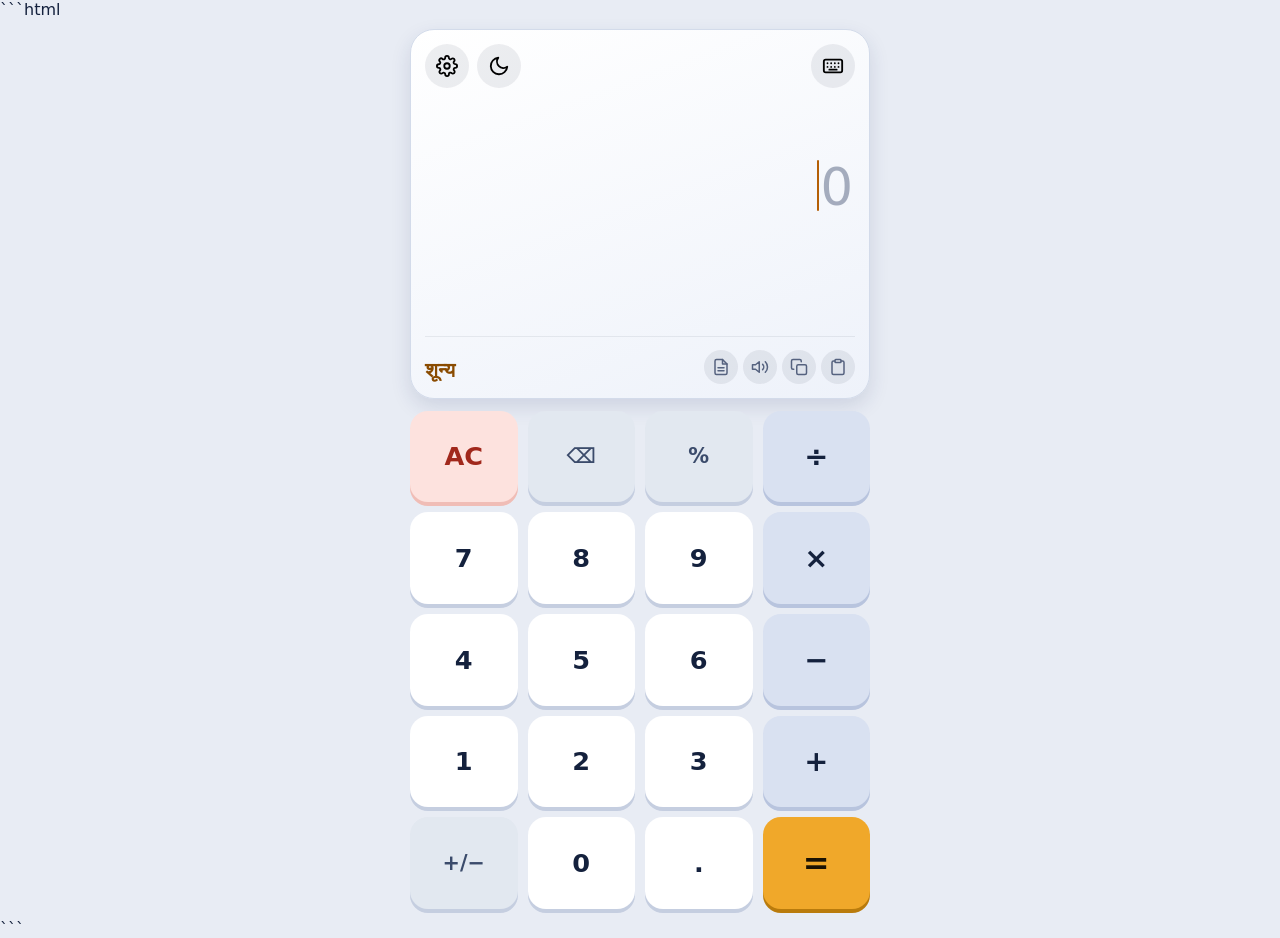
==== commit 617392e4: "Update Index.html" ====
--- a/Index.html
+++ b/Index.html
@@ -1,3 +1,4 @@
+```html
 <!DOCTYPE html>
 <html lang="hi">
 <head>
@@ -22,7 +23,7 @@
 <style>
 /* ===== रंग ===== */
 :root{
-  --bg:#e8ecf4; --p1:#ffffff; --p2:#eef2f9; --panel-text:#000000; --panel-sub:#55627f; --gold:#8a4b00;
+  --bg:#e8ecf4; --p1:#ffffff; --p2:#eef2fa; --panel-text:#000000; --panel-sub:#55627f; --gold:#8a4b00;
   --panel-line:#d3dbea; --panel-shadow:0 8px 20px rgba(30,50,100,.13); --soft:rgba(10,20,50,.07);
   --key:#ffffff; --key-text:#14213d; --edge:#c5cee0; --op:#d9e1f1; --op-text:#14213d; --op-edge:#b8c4de;
   --action:#e2e8f0; --action-text:#3b4b6b;
@@ -52,8 +53,13 @@
 
 /* ===== डिस्प्ले ===== */
 .panel{background:linear-gradient(160deg,var(--p1),var(--p2));color:var(--panel-text);border:1px solid var(--panel-line);border-radius:24px;padding:14px;box-shadow:var(--panel-shadow);display:flex;flex-direction:column;min-height:42%}
+.app.kb-active .panel{flex:0 0 auto;min-height:220px}
+.app.kb-active .pad{display:none}
 .top{display:flex;align-items:center;gap:8px}
 .round{flex:none;width:44px;height:44px;border-radius:50%;border:0;background:var(--soft);color:var(--panel-text);display:grid;place-items:center;cursor:pointer}
+.round.on{background:var(--eq);color:var(--eq-text)}
+.kb-switch{margin-left:auto}
+.kb-hidden-input{position:fixed;left:-9999px;top:0;width:1px;height:1px;opacity:0;pointer-events:none}
 .display-area{flex:1;min-height:0;display:flex;flex-direction:column;justify-content:center;gap:6px;padding:6px 2px}
 .expr,.main{width:100%;overflow-x:auto;overflow-y:hidden;white-space:nowrap;scrollbar-width:none}
 .expr::-webkit-scrollbar,.main::-webkit-scrollbar{display:none}
@@ -113,6 +119,9 @@
 .empty{color:var(--panel-sub);text-align:center;padding:16px 0}
 
 /* ===== हिस्ट्री ===== */
+.hist-tabs{display:flex;gap:8px;margin:2px 0 4px}
+.hist-tab{flex:1;min-height:42px;padding:10px 12px;border:0;border-radius:12px;font:inherit;font-weight:700;background:var(--op);color:var(--op-text);cursor:pointer}
+.hist-tab[aria-selected="true"]{background:var(--eq);color:var(--eq-text)}
 .list{overflow-y:auto;display:flex;flex-direction:column;gap:8px;max-height:46vh}
 .item{background:var(--key);border:0;border-radius:12px;padding:12px;text-align:right;font:inherit;color:var(--key-text);cursor:pointer;box-shadow:0 2px 0 var(--edge);width:100%}
 .item .ttl{display:flex;justify-content:space-between;gap:8px;color:var(--gold);font-weight:700;text-align:left}
@@ -191,11 +200,13 @@
 </style>
 </head>
 <body>
-<div class="app">
+<div class="app" id="appRoot">
+  <input id="kbInput" class="kb-hidden-input" type="text" inputmode="text" autocomplete="off" autocorrect="off" autocapitalize="off" spellcheck="false" aria-hidden="true">
   <section class="panel">
     <div class="top">
       <button class="round" id="gearBtn" type="button" data-ia="settings"><svg viewBox="0 0 24 24" width="22" height="22" fill="none" stroke="currentColor" stroke-width="2" stroke-linecap="round" stroke-linejoin="round" aria-hidden="true"><circle cx="12" cy="12" r="3"/><path d="M19.4 15a1.65 1.65 0 0 0 .33 1.82l.06.06a2 2 0 1 1-2.83 2.83l-.06-.06a1.65 1.65 0 0 0-1.82-.33 1.65 1.65 0 0 0-1 1.51V21a2 2 0 1 1-4 0v-.09A1.65 1.65 0 0 0 9 19.4a1.65 1.65 0 0 0-1.82.33l-.06.06a2 2 0 1 1-2.83-2.83l.06-.06a1.65 1.65 0 0 0 .33-1.82 1.65 1.65 0 0 0-1.51-1H3a2 2 0 1 1 0-4h.09A1.65 1.65 0 0 0 4.6 9a1.65 1.65 0 0 0-.33-1.82l-.06-.06a2 2 0 1 1 2.83-2.83l.06.06a1.65 1.65 0 0 0 1.82.33H9a1.65 1.65 0 0 0 1-1.51V3a2 2 0 1 1 4 0v.09a1.65 1.65 0 0 0 1 1.51 1.65 1.65 0 0 0 1.82-.33l.06-.06a2 2 0 1 1 2.83 2.83l-.06.06a1.65 1.65 0 0 0-.33 1.82V9a1.65 1.65 0 0 0 1.51 1H21a2 2 0 1 1 0 4h-.09a1.65 1.65 0 0 0-1.51 1z"/></svg></button>
       <button class="round" id="themeBtn" type="button" data-ia="theme"></button>
+      <button class="round kb-switch" id="kbBtn" type="button" aria-pressed="false" data-ia="kbSwitch"><svg viewBox="0 0 24 24" width="22" height="22" fill="none" stroke="currentColor" stroke-width="2" stroke-linecap="round" stroke-linejoin="round" aria-hidden="true"><rect x="2" y="5" width="20" height="14" rx="2" ry="2"/><line x1="6" y1="9" x2="6.01" y2="9"/><line x1="10" y1="9" x2="10.01" y2="9"/><line x1="14" y1="9" x2="14.01" y2="9"/><line x1="18" y1="9" x2="18.01" y2="9"/><line x1="6" y1="13" x2="6.01" y2="13"/><line x1="10" y1="13" x2="10.01" y2="13"/><line x1="14" y1="13" x2="14.01" y2="13"/><line x1="18" y1="13" x2="18.01" y2="13"/><line x1="8" y1="16" x2="16" y2="16"/></svg></button>
     </div>
 
     <div class="display-area">
@@ -270,9 +281,9 @@
 <div class="overlay" id="hist">
   <div class="sheet" role="dialog" data-ia="history">
     <h2 data-i="histTitle"></h2>
-    <div role="tablist" style="display:flex; gap:8px; margin:6px 0 12px;">
-      <button id="btnHistCalc" type="button" role="tab" aria-selected="true" style="flex:1; min-height:42px; padding:10px 12px; border:0; border-radius:12px; font-weight:700; background:var(--eq); color:var(--eq-text); cursor:pointer;">Calculation</button>
-      <button id="btnHistBill" type="button" role="tab" aria-selected="false" style="flex:1; min-height:42px; padding:10px 12px; border:0; border-radius:12px; font-weight:700; background:var(--op); color:var(--op-text); cursor:pointer;">Billing</button>
+    <div class="hist-tabs" role="tablist">
+      <button id="btnHistCalc" class="hist-tab" type="button" role="tab" aria-selected="true" data-i="histCalcTab"></button>
+      <button id="btnHistBill" class="hist-tab" type="button" role="tab" aria-selected="false" data-i="histBillTab"></button>
     </div>
     <div class="list" id="list"></div>
     <div class="actions">
@@ -314,9 +325,9 @@
     <button class="pbtn close" id="pdfCloseAction" type="button" data-ia="close"><svg viewBox="0 0 24 24" width="22" height="22" fill="none" stroke="currentColor" stroke-width="2.4" stroke-linecap="round" stroke-linejoin="round" aria-hidden="true"><line x1="18" y1="6" x2="6" y2="18"/><line x1="6" y1="6" x2="18" y2="18"/></svg></button>
     <div class="pdf-title" id="pdfTitle"></div>
     <div class="pdf-tools">
-      <button class="pbtn" id="pdfShareAction" type="button"><svg viewBox="0 0 24 24" width="22" height="22" fill="none" stroke="currentColor" stroke-width="2" stroke-linecap="round" stroke-linejoin="round" aria-hidden="true"><path d="M4 12v7a2 2 0 0 0 2 2h12a2 2 0 0 0 2-2v-7"/><polyline points="16 6 12 2 8 6"/><line x1="12" y1="2" x2="12" y2="15"/></svg><span data-i="share"></span></button>
+      <button class="pbtn" id="pdfShareAction" type="button"><svg viewBox="0 0 24 24" width="22" height="22" fill="none" stroke="currentColor" stroke-width="2" stroke-linecap="round" stroke-linejoin="round" aria-hidden="true"><circle cx="18" cy="5" r="3"/><circle cx="6" cy="12" r="3"/><circle cx="18" cy="19" r="3"/><line x1="8.59" y1="13.51" x2="15.42" y2="17.49"/><line x1="15.41" y1="6.51" x2="8.59" y2="10.49"/></svg><span data-i="share"></span></button>
       <button class="pbtn" id="pdfPrintAction" type="button"><svg viewBox="0 0 24 24" width="22" height="22" fill="none" stroke="currentColor" stroke-width="2" stroke-linecap="round" stroke-linejoin="round" aria-hidden="true"><polyline points="6 9 6 2 18 2 18 9"/><path d="M6 18H4a2 2 0 0 1-2-2v-5a2 2 0 0 1 2-2h16a2 2 0 0 1 2 2v5a2 2 0 0 1-2 2h-2"/><rect x="6" y="14" width="12" height="8"/></svg><span data-i="print"></span></button>
-      <button class="pbtn primary" id="pdfDownloadAction" type="button"><svg viewBox="0 0 24 24" width="22" height="22" fill="none" stroke="currentColor" stroke-width="2.2" stroke-linecap="round" stroke-linejoin="round" aria-hidden="true"><path d="M12 3v12"/><polyline points="7 11 12 16 17 11"/><path d="M5 21h14"/></svg><span data-i="download"></span></button>
+      <button class="pbtn primary" id="pdfDownloadAction" type="button"><svg viewBox="0 0 24 24" width="22" height="22" fill="none" stroke="currentColor" stroke-width="2.2" stroke-linecap="round" stroke-linejoin="round" aria-hidden="true"><path d="M21 15v4a2 2 0 0 1-2 2H5a2 2 0 0 1-2-2v-4"/><polyline points="7 10 12 15 17 10"/><line x1="12" y1="15" x2="12" y2="3"/></svg><span data-i="download"></span></button>
     </div>
   </div>
   <div class="pdf-designs" id="pdfDesigns" role="group" data-ia="designPick"></div>
@@ -327,6 +338,7 @@
 
 <script>
 (function(){
+  "use strict";
   var $ = function(id){ return document.getElementById(id); };
   function el(tag, cls, text){ var n = document.createElement(tag); if (cls) n.className = cls; if (text) n.textContent = text; return n; }
 
@@ -362,7 +374,6 @@
     if (r) out.push({v: r, u: ""});
     return out;
   }
-  // 100 से छोटी संख्या शब्द में, बड़ी अंक + इकाई में ("1 लाख 50 हज़ार")
   function wordsOf(parts, d){
     if (!parts.length) return d.nums[0];
     if (parts.length === 1 && parts[0].u === "") return d.nums[parts[0].v];
@@ -376,6 +387,7 @@
     return whole.slice(0, -3).replace(/\B(?=(\d{2})+(?!\d))/g, ",") + "," + whole.slice(-3);
   }
   function splitNum(value){
+    value = String(value);
     var neg = value.charAt(0) === "-", abs = neg ? value.slice(1) : value, dot = abs.indexOf(".");
     var whole = dot === -1 ? abs : abs.slice(0, dot);
     return {neg: neg, whole: whole === "" ? "0" : whole.replace(/^0+(?=\d)/, ""), frac: dot === -1 ? "" : abs.slice(dot + 1), dot: dot !== -1};
@@ -392,7 +404,6 @@
   }
 
   // ===== 3. गणना (बिना eval) =====
-  // % : 50% = 0.5 ; 200+10% = 220 ; 200−10% = 180 ; 200×10% = 20
   function evaluate(str){
     var tokens = str.match(/\d+\.?\d*|\.\d+|[+\-*\/%]/g) || [], i = 0;
     function isNum(t){ return t !== undefined && /^[\d.]/.test(t); }
@@ -417,7 +428,7 @@
       while (tokens[i] === "+" || tokens[i] === "-"){
         var op = tokens[i++], r;
         if (isNum(tokens[i]) && tokens[i + 1] === "%" && (tokens[i + 2] === undefined || tokens[i + 2] === "+" || tokens[i + 2] === "-")){
-          r = v * parseFloat(tokens[i]) / 100; i += 2;      // जोड़ने/घटाने में % कुल का हिस्सा है
+          r = v * parseFloat(tokens[i]) / 100; i += 2;
         } else r = term();
         v = op === "+" ? v + r : v - r;
       }
@@ -428,8 +439,7 @@
     if (!isFinite(res)) throw new Error("inf");
     return res;
   }
-  // जवाब को साफ़ रूप देना: 15 अंक तक गोल (0.30000000000000004 -> 0.3), दशमलव के बाद 10 अंक तक
-  function plainDecimal(s){                              // 1.5e-7 जैसे रूप को साधारण दशमलव में बदलना
+  function plainDecimal(s){
     var m = /^(-?)(\d)(?:\.(\d+))?e([+-]\d+)$/.exec(s);
     if (!m) return s;
     var digits = m[2] + (m[3] || ""), exp = parseInt(m[4], 10);
@@ -450,7 +460,6 @@
   function errKey(ex){ return ex && ex.message === "div0" ? "eDiv" : (ex && ex.message === "big" ? "eBig" : "eBad"); }
   function trimOps(e){ return e.replace(/[+\-*\/]+$/, ""); }
 
-  // हिसाब को जोड़-घटाव की लाइनों में तोड़ना: "32×12+86−5" -> [+32×12, +86, −5]
   function parseTerms(e){
     var raw = [], sign = "+", start = 0, c = 0;
     if (e.charAt(0) === "-"){ sign = "-"; start = 1; }
@@ -498,10 +507,9 @@
   calcRecords = parseHistList(CKEY, "calc");
   billRecords = parseHistList(BKEY, "bill");
 
-  function getHistLimit(){ return (typeof MAX_REC === "number" && MAX_REC > 0) ? MAX_REC : 60; }
-  function saveCalcRecords(){ lsSet(CKEY, JSON.stringify(calcRecords.slice(0, getHistLimit()))); }
-  function saveBillRecords(){ lsSet(BKEY, JSON.stringify(billRecords.slice(0, getHistLimit()))); }
-  
+  function saveCalcRecords(){ lsSet(CKEY, JSON.stringify(calcRecords.slice(0, MAX_REC))); }
+  function saveBillRecords(){ lsSet(BKEY, JSON.stringify(billRecords.slice(0, MAX_REC))); }
+
   var lang = lsGet(LKEY);
   if (lang !== "hi" && lang !== "en" && lang !== "off") lang = "hi";
   var uiLang = lsGet(UKEY);
@@ -514,32 +522,40 @@
 
   // ===== 5. ऐप की भाषा, तारीख़ और छोटा संदेश =====
   var I18N = {
-    hi: {title:"बिलिंग कैलकुलेटर", settings:"सेटिंग्स", theme:"थीम बदलें", history:"हिस्ट्री", erase:"मिटाएँ",
+    hi: {title:"बिलिंग कैलकुलेटर", settings:"सेटिंग्स", theme:"थीम बदलें", kbSwitch:"फ़ोन कीबोर्ड बदलें", history:"हिस्ट्री", erase:"मिटाएँ",
          billBtn:"बिल बनाएँ", speakBtn:"बोलकर सुनें", copyBtn:"कॉपी करें", pasteBtn:"पेस्ट करें",
          langLabel:"भाषा (शब्द कैसे दिखें)", off:"बंद करें", soundLabel:"बटन की आवाज़", soundOn:"चालू", soundOff:"बंद",
          viewHist:"हिस्ट्री देखें", close:"बंद करें", histTitle:"पिछले हिसाब", clearHist:"हिस्ट्री साफ़ करें",
-         noHist:"अभी कोई हिसाब नहीं है।", noStore:"इस व्यू में फ़ोन का स्टोरेज बंद है, इसलिए बंद होने पर हिस्ट्री मिट सकती है।",
+         histCalcTab:"हिसाब", histBillTab:"बिल",
+         confirmClearCalc:"क्या आप कैलकुलेशन हिस्ट्री को साफ़ करना चाहते हैं?",
+         confirmClearBill:"क्या आप बिल हिस्ट्री को साफ़ करना चाहते हैं?",
+         noHist:"अभी कोई हिसाब नहीं है।", noBillHist:"अभी कोई बिल नहीं है।",
+         noStore:"इस व्यू में फ़ोन का स्टोरेज बंद है, इसलिए बंद होने पर हिस्ट्री मिट सकती है।",
          err:"त्रुटि", eDiv:"0 से भाग नहीं हो सकता", eBig:"संख्या बहुत बड़ी है", eBad:"हिसाब सही नहीं है",
          copied:"कॉपी हो गया", copyFail:"कॉपी नहीं हो पाया", pasted:"पेस्ट हो गया", pasteFail:"पेस्ट नहीं हो पाया", notNum:"यह संख्या या हिसाब नहीं लगता",
-         speakNo:"इस फ़ोन में बोलने की सुविधा नहीं है", needExpr:"पहले कोई हिसाब लिखिए",
+         speakNo:"इस फ़ोन में बोलने की सुविधा नहीं है",
          billTitle:"बिल / हिसाब", pdfBtn:"PDF देखें", shopPh:"दुकान का नाम (चाहें तो)", sellerPh:"विक्रेता का नाम", customerPh:"ग्राहक का नाम",
          itemPh:"सामान का नाम", amtPh:"0", total:"कुल", remove:"यह लाइन हटाएँ", addLine:"नई लाइन जोड़ें", noLines:"कोई लाइन नहीं है।", billTag:"बिल", lines:"लाइन",
          share:"शेयर", print:"प्रिंट", download:"डाउनलोड", preparing:"PDF बन रही है…", downloaded:"PDF डाउनलोड हो गई", pdfFail:"PDF नहीं बन पाई",
-         textCopied:"बिल का लिखा रूप कॉपी हो गया", designPick:"डिज़ाइन चुनें",
+         textCopied:"बिल का लिखा रूप कॉपी हो गया", shareFail:"शेयर नहीं हो पाया", designPick:"डिज़ाइन चुनें",
          pdf:{bill:"बिल", seller:"विक्रेता", customer:"ग्राहक", item:"सामान", amount:"राशि", total:"कुल", inWords:"शब्दों में",
               itemN:"सामान", lineCount:"कुल लाइनें"}},
-    en: {title:"Billing Calculator", settings:"Settings", theme:"Switch theme", history:"History", erase:"Erase",
+    en: {title:"Billing Calculator", settings:"Settings", theme:"Switch theme", kbSwitch:"Switch phone keyboard", history:"History", erase:"Erase",
          billBtn:"Make a bill", speakBtn:"Listen", copyBtn:"Copy", pasteBtn:"Paste",
          langLabel:"Language (how words appear)", off:"Off", soundLabel:"Button sound", soundOn:"On", soundOff:"Off",
          viewHist:"View history", close:"Close", histTitle:"Past calculations", clearHist:"Clear history",
-         noHist:"No calculations yet.", noStore:"Storage is unavailable in this view, so history may be lost when it closes.",
+         histCalcTab:"Calculation", histBillTab:"Billing",
+         confirmClearCalc:"Do you want to clear calculation history?",
+         confirmClearBill:"Do you want to clear billing history?",
+         noHist:"No calculations yet.", noBillHist:"No bills yet.",
+         noStore:"Storage is unavailable in this view, so history may be lost when it closes.",
          err:"Error", eDiv:"Cannot divide by 0", eBig:"Number is too large", eBad:"Invalid calculation",
          copied:"Copied", copyFail:"Could not copy", pasted:"Pasted", pasteFail:"Could not paste", notNum:"That does not look like a number or sum",
-         speakNo:"Speech is not available on this phone", needExpr:"Enter a calculation first",
+         speakNo:"Speech is not available on this phone",
          billTitle:"Bill / Statement", pdfBtn:"PDF Preview", shopPh:"Shop name (optional)", sellerPh:"Seller name", customerPh:"Customer name",
          itemPh:"Item name", amtPh:"0", total:"Total", remove:"Remove this line", addLine:"Add a line", noLines:"No lines.", billTag:"Bill", lines:"lines",
          share:"Share", print:"Print", download:"Download", preparing:"Making the PDF…", downloaded:"PDF downloaded", pdfFail:"Could not make the PDF",
-         textCopied:"Bill text copied", designPick:"Choose design",
+         textCopied:"Bill text copied", shareFail:"Could not share", designPick:"Choose design",
          pdf:{bill:"BILL", seller:"SELLER", customer:"CUSTOMER", item:"ITEM", amount:"AMOUNT", total:"TOTAL", inWords:"In words",
               itemN:"Item", lineCount:"Lines"}}
   };
@@ -577,8 +593,7 @@
 
   // ===== 6. हिसाब की स्थिति, कर्सर और बटन =====
   var expr = "", cur = 0, result = null, err = "";
-  var trail = [];
-  var savedBillFor = "";
+  var kbMode = false;
 
   function insertAt(s){ expr = expr.slice(0, cur) + s + expr.slice(cur); cur += s.length; }
   function numAround(p){
@@ -588,40 +603,21 @@
     return [s, e];
   }
   function continueFromResult(){
-    trail.push({e: expr, r: result});
     expr = result; cur = expr.length; result = null;
   }
 
-    function saveToCalcHistory(e, r){
+  function saveToCalcHistory(e, r){
     var exprStr = (e === null || e === undefined) ? "" : String(e).trim();
     var resStr = (r === null || r === undefined) ? "" : String(r).trim();
 
-    // खाली हिसाब, सिर्फ '-', या खाली/अमान्य/0 रिजल्ट होने पर सेव न करें
-    if (!exprStr || exprStr === "-" || !resStr || resStr === "0") return;
+    if (!exprStr || exprStr === "-" || !resStr) return;
     if (resStr === "NaN" || resStr === "Infinity" || resStr === "-Infinity") return;
-
-    // बिना किसी ऑपरेटर के सिर्फ एक साधारण नंबर (जैसे 50 या -12.5) होने पर सेव न करें
     if (/^[+-]?\d+(?:\.\d+)?$/.test(exprStr)) return;
 
-    if (!Array.isArray(calcRecords)) calcRecords = [];
-
-    var limit = 60;
-    if (typeof getHistLimit === "function") {
-      limit = getHistLimit();
-    } else if (typeof MAX_REC === "number" && isFinite(MAX_REC) && MAX_REC > 0) {
-      limit = MAX_REC;
-    }
-
     calcRecords.unshift({ e: exprStr, r: resStr, t: Date.now() });
-    if (calcRecords.length > limit) {
-      calcRecords = calcRecords.slice(0, limit);
-    }
-
-    if (typeof saveCalcRecords === "function") {
-      saveCalcRecords();
-    }
-  }
-
+    if (calcRecords.length > MAX_REC) calcRecords = calcRecords.slice(0, MAX_REC);
+    saveCalcRecords();
+  }
 
   function toggleSign(){
     var nb = numAround(cur), s = nb[0];
@@ -635,11 +631,20 @@
     } else { expr = before + "-" + expr.slice(s); cur += 1; }
   }
 
+  function syncKbInput(){
+    var inp = $("kbInput");
+    if (!inp) return;
+    if (inp.value !== expr) inp.value = expr;
+    try {
+      if (document.activeElement === inp) inp.setSelectionRange(cur, cur);
+    } catch(e){}
+  }
+
   function press(k){
     err = "";
     if (/^[0-9.+\-*\/%]$/.test(k) && expr.length >= MAX_LEN) return;
     if (/^[0-9.]$/.test(k)){
-      if (result !== null){ endSession(); expr = ""; cur = 0; result = null; }
+      if (result !== null){ expr = ""; cur = 0; result = null; }
       if (expr.charAt(cur - 1) === "%") return;
       var nb = numAround(cur), tok = expr.slice(nb[0], nb[1]);
       if (k === "."){
@@ -672,23 +677,21 @@
     } else if (k === "B"){
       if (result !== null){ result = null; cur = expr.length; }
       if (cur > 0){ expr = expr.slice(0, cur - 1) + expr.slice(cur); cur--; }
-        } else if (k === "C"){
+    } else if (k === "C"){
       // AC दबाने पर ही हिस्ट्री में सेव करें
       var cleanExpr = trimOps(expr);
-      if (cleanExpr && cleanExpr !== "-" && typeof saveToCalcHistory === "function") {
+      if (cleanExpr && cleanExpr !== "-"){
         var valToSave = null;
         if (result !== null && result !== undefined && !err) {
           valToSave = String(result);
-        } else if (!err && typeof evaluate === "function" && typeof toPlain === "function") {
-          try {
-            valToSave = toPlain(evaluate(cleanExpr));
-          } catch(ex){}
+        } else if (!err) {
+          try { valToSave = toPlain(evaluate(cleanExpr)); } catch(ex){}
         }
         if (valToSave !== null && valToSave !== undefined && valToSave !== "") {
-          try { saveToCalcHistory(cleanExpr, valToSave); } catch(ex){}
+          saveToCalcHistory(cleanExpr, valToSave);
         }
       }
-      expr = ""; cur = 0; result = null; err = ""; savedBillFor = "";
+      expr = ""; cur = 0; result = null; err = "";
     } else if (k === "="){
       if (result !== null) return;
       var e = trimOps(expr);
@@ -699,19 +702,22 @@
         cur = e.length;
         err = "";
       } catch(ex){
-        err = (typeof errKey === "function") ? errKey(ex) : "err";
+        err = errKey(ex);
       }
-
-
-  function saveState(){ lsSet(STKEY, JSON.stringify({x: expr, c: cur, r: result, tr: trail})); }
+    }
+    render();
+    saveState();
+    if (kbMode) syncKbInput();
+  }
+
+  function saveState(){ lsSet(STKEY, JSON.stringify({x: expr, c: cur, r: result})); }
   function loadState(){
     try {
       var st = JSON.parse(lsGet(STKEY) || "null");
       if (st && typeof st.x === "string" && st.x.length <= MAX_LEN && /^[0-9+\-*\/.%]*$/.test(st.x) &&
-          (st.r === null || /^-?[0-9.]+$/.test(st.r)) && Array.isArray(st.tr)){
+          (st.r === null || /^-?[0-9.]+$/.test(st.r))){
         expr = st.x; result = st.r;
         cur = (typeof st.c === "number" && st.c >= 0 && st.c <= st.x.length) ? st.c : st.x.length;
-        trail = st.tr.filter(function(z){ return z && typeof z.e === "string" && typeof z.r === "string"; });
       }
     } catch(e){}
   }
@@ -742,7 +748,6 @@
     if (result !== null) out += '<span class="eqs"> =</span>';
     return out;
   }
-  // अक्षर तब तक छोटे होते हैं जब तक पढ़ने लायक रहें; उसके बाद खिसकाकर देखें
   function fit(box, maxRem, minRem){
     var rem = parseFloat(getComputedStyle(document.documentElement).fontSize) || 16;
     var size = maxRem * rem, min = minRem * rem;
@@ -782,7 +787,7 @@
     mainEl.scrollLeft = mainEl.scrollWidth;
     words.textContent = lang === "off" ? "" : wordsLine(v.value, DICT[lang]);
   }
-  $("expr").addEventListener("click", function(ev){     // हिसाब में कहीं भी छूकर कर्सर वहाँ ले जाना
+  $("expr").addEventListener("click", function(ev){
     var spans = $("exprIn").querySelectorAll(".ch"), idx = expr.length;
     for (var i = 0; i < spans.length; i++){
       var r = spans[i].getBoundingClientRect();
@@ -790,6 +795,49 @@
     }
     if (result !== null) result = null;
     cur = idx; err = ""; render(); saveState();
+    if (kbMode){ syncKbInput(); $("kbInput").focus(); }
+  });
+
+  // ===== फ़ोन कीबोर्ड और कैलकुलेटर कीपैड के बीच स्विच =====
+  function setKbMode(on){
+    kbMode = !!on;
+    $("appRoot").classList.toggle("kb-active", kbMode);
+    $("kbBtn").classList.toggle("on", kbMode);
+    $("kbBtn").setAttribute("aria-pressed", kbMode ? "true" : "false");
+    var inp = $("kbInput");
+    if (kbMode){
+      syncKbInput();
+      inp.focus();
+      try { inp.setSelectionRange(cur, cur); } catch(e){}
+    } else {
+      inp.blur();
+    }
+    render();
+  }
+  $("kbBtn").addEventListener("click", function(){ setKbMode(!kbMode); });
+  $("kbInput").addEventListener("input", function(){
+    var inp = $("kbInput");
+    var raw = String(inp.value || "")
+      .replace(/,/g, ".")
+      .replace(/×/g, "*").replace(/÷/g, "/").replace(/[−–—]/g, "-")
+      .replace(/[०-९]/g, function(d){ return String(d.charCodeAt(0) - 0x0966); })
+      .replace(/[^0-9.+\-*\/%]/g, "");
+    if (raw.length > MAX_LEN) raw = raw.slice(0, MAX_LEN);
+    var pos = typeof inp.selectionStart === "number" ? inp.selectionStart : raw.length;
+    expr = raw;
+    cur = Math.max(0, Math.min(pos, expr.length));
+    result = null;
+    err = "";
+    if (inp.value !== expr){
+      inp.value = expr;
+      try { inp.setSelectionRange(cur, cur); } catch(e){}
+    }
+    render();
+    saveState();
+  });
+  $("kbInput").addEventListener("keydown", function(ev){
+    if (ev.key === "Enter"){ ev.preventDefault(); feedback("="); press("="); }
+    else if (ev.key === "Escape"){ ev.preventDefault(); setKbMode(false); }
   });
 
   // ===== 8. बोलना, कॉपी और पेस्ट =====
@@ -804,10 +852,10 @@
     u.onend = done; u.onerror = done;
     btn.classList.add("speaking");
     window.speechSynthesis.speak(u);
-    setTimeout(done, 15000);                              // किसी वजह से अंत की ख़बर न आए तो भी हिलना रुके
+    setTimeout(done, 15000);
   });
 
-  function copyText(text){                              // नए तरीके से, न चले तो पुराने तरीके से
+  function copyText(text){
     function legacy(){
       try {
         var ta = document.createElement("textarea");
@@ -822,11 +870,11 @@
     return Promise.resolve(legacy());
   }
   $("copyBtn").addEventListener("click", function(){
-    var v = currentView().value;                        // सादा संख्या (कॉमा/शब्द के बिना), जो कहीं भी पेस्ट हो सके
+    var v = currentView().value;
     copyText(v).then(function(ok){ toast(ok ? t("copied") + ": " + formatNum(splitNum(v)) : t("copyFail")); });
   });
 
-  function cleanPaste(text){                            // कॉपी की हुई चीज़ से सिर्फ़ संख्या/हिसाब निकालना
+  function cleanPaste(text){
     var s = String(text || "").replace(/\([^)]*\)/g, " ").replace(/[₹$€£,\s\u00a0]/g, "")
       .replace(/×/g, "*").replace(/÷/g, "/").replace(/[−–—]/g, "-")
       .replace(/[०-९]/g, function(d){ return String(d.charCodeAt(0) - 0x0966); });
@@ -836,48 +884,84 @@
   function insertPaste(text){
     var s = cleanPaste(text);
     if (!s){ toast(t("notNum")); return; }
-    if (result !== null){ endSession(); expr = ""; cur = 0; result = null; }
+    if (result !== null){ expr = ""; cur = 0; result = null; }
+    if (cur === 0 || /[+\-*\/]$/.test(expr.slice(0, cur))){
+      s = s.replace(/^[+*\/]+/, "");
+    }
+    if (!s){ toast(t("notNum")); return; }
     if (expr.length + s.length > MAX_LEN){ toast(t("notNum")); return; }
-    err = ""; insertAt(s); render(); saveState(); toast(t("pasted"));
+    err = ""; insertAt(s); render(); saveState();
+    if (kbMode) syncKbInput();
+    toast(t("pasted"));
   }
   $("pasteBtn").addEventListener("click", function(){
     if (!navigator.clipboard || !navigator.clipboard.readText){ toast(t("pasteFail")); return; }
     navigator.clipboard.readText().then(insertPaste, function(){ toast(t("pasteFail")); });
   });
-  document.addEventListener("paste", function(ev){      // कीबोर्ड से Ctrl+V
-    if (ev.target && /^(INPUT|TEXTAREA)$/.test(ev.target.tagName)) return;
+  document.addEventListener("paste", function(ev){
+    if (ev.target && /^(INPUT|TEXTAREA)$/.test(ev.target.tagName) && ev.target.id !== "kbInput") return;
     if (document.querySelector(".overlay.open, .pdf-overlay.open")) return;
     ev.preventDefault();
     insertPaste(ev.clipboardData ? ev.clipboardData.getData("text") : "");
   });
 
+  // ===== Android बैक बटन और पैनल प्रबंधन =====
+  function pushModalState(name){
+    try {
+      if (window.history && window.history.pushState){
+        window.history.pushState({shabdModal: name}, "");
+      }
+    } catch(e){}
+  }
+  function closeTopModal(fromPop){
+    if ($("pdfOverlay").classList.contains("open")){
+      $("pdfOverlay").classList.remove("open");
+      if (!fromPop) tryPopModal();
+      return true;
+    }
+    var open = document.querySelector(".overlay.open");
+    if (open){
+      open.classList.remove("open");
+      if (!fromPop) tryPopModal();
+      return true;
+    }
+    return false;
+  }
+  var ignoringPop = 0;
+  function tryPopModal(){
+    try {
+      if (window.history && window.history.state && window.history.state.shabdModal){
+        ignoringPop++;
+        window.history.back();
+      }
+    } catch(e){}
+  }
+  window.addEventListener("popstate", function(){
+    if (ignoringPop > 0){ ignoringPop--; return; }
+    if ($("pdfOverlay").classList.contains("open")){
+      $("pdfOverlay").classList.remove("open");
+      return;
+    }
+    var open = document.querySelector(".overlay.open");
+    if (open){
+      open.classList.remove("open");
+    }
+  });
+
   // ===== 9. बिल वाला पन्ना =====
-  var bill = null, billTimer = null;
-    function nextId(){                                    // हर बिल की अपनी अलग पहचान (समय पर आधारित)
-    var now = Date.now();
-    var m = (typeof now === "number" && Number.isFinite(now)) ? Math.floor(now) : 1;
-
+  var bill = null;
+  function nextId(){
+    var m = Math.floor(Date.now());
     function scanList(arr){
-      if (!Array.isArray(arr)) return;
       for (var i = 0; i < arr.length; i++){
         var h = arr[i];
         if (!h || typeof h !== "object") continue;
-        if (typeof h.t === "number" && Number.isFinite(h.t) && h.t >= m){
-          m = Math.floor(h.t) + 1;
-        }
-        if (typeof h.id === "number" && Number.isFinite(h.id) && h.id >= m){
-          m = Math.floor(h.id) + 1;
-        }
+        if (typeof h.t === "number" && isFinite(h.t) && h.t >= m) m = Math.floor(h.t) + 1;
       }
     }
-
-    if (typeof calcRecords !== "undefined") scanList(calcRecords);
-    if (typeof billRecords !== "undefined") scanList(billRecords);
-
-    if (typeof nextId._last === "number" && Number.isFinite(nextId._last) && nextId._last >= m){
-      m = nextId._last + 1;
-    }
-
+    scanList(calcRecords);
+    scanList(billRecords);
+    if (typeof nextId._last === "number" && nextId._last >= m) m = nextId._last + 1;
     nextId._last = m;
     return m;
   }
@@ -887,21 +971,22 @@
     if (e && e !== "-"){
       try { items = parseTerms(e); } catch(ex){ toast(t(errKey(ex))); return; }
     }
-    bill = {id: null, openedAt: Date.now(), shop: lsGet(SHOPKEY) || "", seller: lsGet(SELLERKEY) || "", customer: "", items: items, key: e, dirty: false};
+    bill = {id: null, openedAt: Date.now(), shop: lsGet(SHOPKEY) || "", seller: lsGet(SELLERKEY) || "", customer: "", items: items, dirty: false};
     showBill();
   }
   function openBillRecord(h){
-    bill = {id: h.t, openedAt: h.t, shop: h.shop || "", seller: h.seller || "", customer: h.customer || "", key: "", dirty: false,
+    bill = {id: h.t, openedAt: h.t, shop: h.shop || "", seller: h.seller || "", customer: h.customer || "", dirty: false,
             items: h.items.map(function(it){ return {s: it.s, x: it.x, v: it.v, n: it.n || ""}; })};
     showBill();
   }
   function showBill(){
+    if (kbMode) setKbMode(false);
     $("billShop").value = bill.shop; $("billSeller").value = bill.seller; $("billCustomer").value = bill.customer;
     $("billDate").textContent = fmtWhen(bill.id || bill.openedAt);
     renderBill(); sheet("bill", true);
   }
   function cleanAmount(s){
-    s = String(s).replace(/[^0-9.]/g, "");
+    s = String(s).replace(/,/g, ".").replace(/[^0-9.]/g, "");
     var p = s.split(".");
     if (p.length > 2) s = p[0] + "." + p.slice(1).join("");
     return s.slice(0, 16);
@@ -956,39 +1041,38 @@
         updateTotals(); touchBill();
       });
       line.appendChild(sg); line.appendChild(amt); num.appendChild(line);
-      if (/[^0-9.]/.test(it.x)) num.appendChild(el("small", "", prettyExpr(it.x)));      // जैसे 32×12
+      if (/[^0-9.]/.test(it.x)) num.appendChild(el("small", "", prettyExpr(it.x)));
 
       var del = el("button", "bdel", "×"); del.type = "button"; del.setAttribute("aria-label", t("remove"));
-      del.addEventListener("click", function(){ bill.items.splice(i, 1); touchBill(); renderBill(); });     // लाइन कट गई
+      del.addEventListener("click", function(){ bill.items.splice(i, 1); touchBill(); renderBill(); });
 
       row.appendChild(left); row.appendChild(num); row.appendChild(del);
       box.appendChild(row);
     });
     updateTotals();
   }
-  // बिल अपने-आप सेव: बदलाव के आधा सेकंड बाद, एक ही बिल = एक ही एंट्री
-    function touchBill(){
+  function touchBill(){
     if (bill) bill.dirty = true;
   }
   function saveBillToHistory(){
     if (!bill || !Array.isArray(bill.items) || !bill.items.length) return;
-    var shop = ($("billShop") && $("billShop").value || "").trim();
-    var seller = ($("billSeller") && $("billSeller").value || "").trim();
-    var customer = ($("billCustomer") && $("billCustomer").value || "").trim();
+    var shop = ($("billShop").value || "").trim();
+    var seller = ($("billSeller").value || "").trim();
+    var customer = ($("billCustomer").value || "").trim();
     var items = bill.items.map(function(it){
       return {s: it.s === "-" ? "-" : "+", x: String(it.x || "0"), v: String(it.v || "0"), n: (it.n || "").trim()};
     });
     if (!shop && !seller && !customer && !items.some(function(it){ return it.n || parseFloat(it.v); })) return;
-    if (!bill.id) bill.id = typeof nextId === "function" ? nextId() : Date.now();
+    if (!bill.id) bill.id = nextId();
     var rec = {
       k: "bill", shop: shop, seller: seller, customer: customer, items: items,
       e: items.map(function(it, i){ return (i === 0 && it.s === "-" ? "-" : i ? it.s : "") + it.x; }).join(""),
       r: itemsTotal(items), t: bill.id
     };
-    window.billRecords = (Array.isArray(window.billRecords) ? window.billRecords : []).filter(function(h){ return h.t !== rec.t; });
+    billRecords = billRecords.filter(function(h){ return h.t !== rec.t; });
     billRecords.unshift(rec);
-    billRecords = billRecords.slice(0, typeof MAX_REC === "number" ? MAX_REC : 100);
-    if (typeof saveBillRecords === "function") saveBillRecords();
+    billRecords = billRecords.slice(0, MAX_REC);
+    saveBillRecords();
     lsSet(SHOPKEY, shop); lsSet(SELLERKEY, seller);
     bill.dirty = false;
   }
@@ -1001,11 +1085,10 @@
   $("billCloseBtn").addEventListener("click", closeBill);
 
   // ===== 10. PDF (बिना किसी बाहरी लाइब्रेरी के, इंटरनेट के बिना भी) =====
-  var PW = 1240, PH = 1754;                              // A4 पन्ना (150 dpi)
+  var PW = 1240, PH = 1754;
   var FONT = '"Noto Sans Devanagari","Mukta","Segoe UI",Roboto,system-ui,sans-serif';
   var FONT_SERIF = '"Noto Serif Devanagari","Noto Serif",Georgia,"Times New Roman",serif';
   var RED = "#b3261e", DKEY = "shabd_calc_pdfdesign";
-  // चार अलग-अलग डिज़ाइन: रंग, ऊपर की पट्टी, तालिका, कुल का डिब्बा और सजावट सब अलग
   var DESIGNS = [
     {hi: "क्लासिक", en: "Classic", head: "band", thead: "solid", total: "box", frame: false, serif: false, mark: "rgba(29,46,88,0.04)",
      c: {primary: "#1d2e58", accent: "#f0a82a", on: "#ffffff", ink: "#14213d", muted: "#667089", line: "#dfe5f0", zebra: "#f6f8fc", paper: "#ffffff", soft: "#eef2fa"}},
@@ -1020,7 +1103,7 @@
   if (!(pdfDesign >= 0 && pdfDesign < DESIGNS.length)) pdfDesign = 0;
   var pdfCanvases = [];
 
-  function rr(g, x, y, w, h, r){                         // गोल कोनों वाला डिब्बा
+  function rr(g, x, y, w, h, r){
     g.beginPath(); g.moveTo(x + r, y);
     g.arcTo(x + w, y, x + w, y + h, r); g.arcTo(x + w, y + h, x, y + h, r);
     g.arcTo(x, y + h, x, y, r); g.arcTo(x, y, x + w, y, r); g.closePath();
@@ -1031,11 +1114,11 @@
     g.fillStyle = color; g.fill();
   }
   function hline(g, x1, x2, y, color, w){ g.strokeStyle = color; g.lineWidth = w || 2; g.beginPath(); g.moveTo(x1, y); g.lineTo(x2, y); g.stroke(); }
-  function divider(g, cx, y, half, color){               // ——— • ◆ • ———
+  function divider(g, cx, y, half, color){
     hline(g, cx - half, cx - 30, y, color, 3); hline(g, cx + 30, cx + half, y, color, 3);
     diamond(g, cx, y, 11, color); dot(g, cx - 48, y, 4, color); dot(g, cx + 48, y, 4, color);
   }
-  function stripes(g, x0, y0, w, h, gap, color){         // तिरछी रेखाएँ, डिब्बे के भीतर ही
+  function stripes(g, x0, y0, w, h, gap, color){
     g.strokeStyle = color; g.lineWidth = 3;
     for (var k = -h; k < w; k += gap){
       var xa = x0 + k, ya = y0 + h, xb = x0 + k + h, yb = y0;
@@ -1045,7 +1128,7 @@
       g.beginPath(); g.moveTo(xa, ya); g.lineTo(xb, yb); g.stroke();
     }
   }
-  function frameBox(g, color){                           // दोहरा किनारा और कोनों पर हीरे
+  function frameBox(g, color){
     [[36, 5], [62, 2]].forEach(function(p){
       var d = p[0], t = p[1];
       g.fillStyle = color;
@@ -1073,7 +1156,6 @@
     if (line) lines.push(line);
     return lines;
   }
-  // अक्षरों के बीच खाली जगह (सिर्फ़ अंग्रेज़ी में; हिंदी में मात्राएँ टूटतीं, इसलिए वह सामान्य लिखी जाती है)
   function spaced(g, text, x, y, gap, align){
     if (/[\u0900-\u097F]/.test(text)){
       g.textAlign = align || "left"; g.fillText(text, x, y); g.textAlign = "left";
@@ -1086,7 +1168,6 @@
     for (i = 0; i < text.length; i++){ g.fillText(text.charAt(i), sx, y); sx += g.measureText(text.charAt(i)).width + gap; }
     return sx;
   }
-  // ऐप का नाम: पन्ने के नीचे सिर्फ़ एक जगह, सजे हुए रूप में
   function brand(g, x, y, C){
     rr(g, x, y - 38, 46, 46, 13); g.fillStyle = C.primary; g.fill();
     g.fillStyle = C.accent; g.font = "800 30px " + FONT; g.textAlign = "center"; g.fillText("B", x + 23, y - 6); g.textAlign = "left";
@@ -1111,7 +1192,7 @@
     var M = D.frame ? 112 : 80, W = PW - 2 * M, ROWH = 84, TOTALS_H = 190, wordLines = [];
     var FL = D.frame ? PH - 172 : PH - 112, LIMIT = FL - 34;
     var COL = {n: M + 26, item: M + 104, amt: PW - M - 30};
-    var title = info.shop || L.bill, pages = [], cur, y;
+    var title = info.shop || L.bill, pages = [], curPage, y;
 
     function newPage(){
       var cv = document.createElement("canvas"); cv.width = PW; cv.height = PH;
@@ -1125,12 +1206,11 @@
       g.textAlign = "right"; g.fillStyle = c1; g.font = "700 30px " + FONT; g.fillText(clip(g, wp.date, 440), x, y1);
       g.fillStyle = c2; g.font = "600 28px " + FONT; g.fillText(wp.time, x, y2); g.textAlign = "left";
     }
-    function pill(g, x, y, fill, color){
+    function pill(g, x, y0, fill, color){
       g.font = "700 24px " + FONT; var w = g.measureText(L.bill).width + 44;
-      rr(g, x, y - 34, w, 46, 23); g.fillStyle = fill; g.fill();
-      g.fillStyle = color; g.fillText(L.bill, x + 22, y - 2);
-    }
-    // --- पहले पन्ने का ऊपरी हिस्सा (चार तरह का) ---
+      rr(g, x, y0 - 34, w, 46, 23); g.fillStyle = fill; g.fill();
+      g.fillStyle = color; g.fillText(L.bill, x + 22, y0 - 2);
+    }
     function headBand(g){
       g.fillStyle = C.primary; g.fillRect(0, 0, PW, 252);
       dot(g, PW - 70, -20, 250, "rgba(255,255,255,0.05)"); dot(g, PW - 70, -20, 190, "rgba(255,255,255,0.05)"); dot(g, PW - 70, -20, 130, "rgba(255,255,255,0.06)");
@@ -1170,7 +1250,6 @@
     function headFirst(g){
       return D.head === "band" ? headBand(g) : D.head === "stripe" ? headStripe(g) : D.head === "center" ? headCenter(g) : headMinimal(g);
     }
-    // --- आगे के पन्नों का छोटा ऊपरी हिस्सा ---
     function headMore(g){
       var cx = PW / 2;
       if (D.head === "center"){
@@ -1189,7 +1268,6 @@
       g.textAlign = "right"; g.font = "600 24px " + FONT; g.fillText(wp.date, PW - M, 72); g.textAlign = "left";
       return 118 + 40;
     }
-    // --- विक्रेता और ग्राहक के नाम के डिब्बे ---
     function cards(g, y0){
       var list = [];
       if (info.seller) list.push([L.seller, info.seller]);
@@ -1271,24 +1349,23 @@
       g.fillStyle = C.muted; g.font = "600 24px " + FONT; g.textAlign = "right"; g.fillText(n + " / " + all, PW - M, FL + 54); g.textAlign = "left";
     }
 
-    cur = newPage();
-    if (info.words){                                     // शब्दों की लाइनें पहले गिनना, ताकि कुल के लिए सही जगह छोड़ी जाए
-      cur.g.font = "600 30px " + FONT; wordLines = wrap(cur.g, info.words, W * 0.72).slice(0, 3);
+    curPage = newPage();
+    if (info.words){
+      curPage.g.font = "600 30px " + FONT; wordLines = wrap(curPage.g, info.words, W * 0.72).slice(0, 3);
       TOTALS_H = 282 + 42 * (wordLines.length - 1);
     }
-    y = headFirst(cur.g); y = cards(cur.g, y); y = tHead(cur.g, y);
+    y = headFirst(curPage.g); y = cards(curPage.g, y); y = tHead(curPage.g, y);
     info.items.forEach(function(it, i){
-      if (y + ROWH > LIMIT){ cur = newPage(); y = headMore(cur.g); y = tHead(cur.g, y); }
-      drawRow(cur.g, y, it, i); y += ROWH;
+      if (y + ROWH > LIMIT){ curPage = newPage(); y = headMore(curPage.g); y = tHead(curPage.g, y); }
+      drawRow(curPage.g, y, it, i); y += ROWH;
     });
     y += 38;
-    if (y + TOTALS_H > FL - 8){ cur = newPage(); y = headMore(cur.g); }
-    totals(cur.g, y);
+    if (y + TOTALS_H > FL - 8){ curPage = newPage(); y = headMore(curPage.g); }
+    totals(curPage.g, y);
     pages.forEach(function(p, i){ footer(p, i + 1, pages.length); });
     return pages.map(function(p){ return p.cv; });
   }
 
-  // PDF फ़ाइल हाथ से बनाना: हर पन्ना एक JPEG तस्वीर है (हिंदी अक्षर जैसे दिखते हैं वैसे ही रहते हैं)
   function strBytes(s){ var u = new Uint8Array(s.length); for (var i = 0; i < s.length; i++) u[i] = s.charCodeAt(i) & 255; return u; }
   function buildPdf(jpegs){
     var chunks = [], offs = [], pos = 0;
@@ -1331,7 +1408,7 @@
     var who = ($("billCustomer").value || $("billShop").value || "").replace(/[^A-Za-z0-9]+/g, "_").replace(/^_+|_+$/g, "").slice(0, 24);
     return "Bill_" + (who ? who + "_" : "") + d.getFullYear() + "-" + p2(d.getMonth() + 1) + "-" + p2(d.getDate()) + "_" + p2(d.getHours()) + p2(d.getMinutes()) + ".pdf";
   }
-  function billText(){                                  // शेयर के लिए सादा लिखा रूप (WhatsApp आदि में)
+  function billText(){
     var info = billInfo(), L = I18N[uiLang].pdf, lines = [];
     lines.push("*" + (info.shop || L.bill) + "*");
     if (info.seller) lines.push(L.seller + ": " + info.seller);
@@ -1368,18 +1445,21 @@
   }
   function openPdfPreview(){
     if (!bill.items.length){ toast(t("noLines")); return; }
-    saveBillNow(true);
     showPages(); buildDesignChips();
     $("pdfTitle").textContent = $("billShop").value.trim() || (I18N[uiLang].pdf.bill + " • " + formatNum(splitNum(itemsTotal(bill.items))));
     $("pdfOverlay").classList.add("open");
+    pushModalState("pdf");
     var body = $("pdfOverlay").querySelector(".pdf-body"); if (body) body.scrollTop = 0;
   }
-  function closePdfPreview(){ $("pdfOverlay").classList.remove("open"); }
-
-    function downloadBill(){
-    if (typeof saveBillToHistory === "function") {
-      try { saveBillToHistory(); } catch (e) {}
-    }
+  function closePdfPreview(){
+    if ($("pdfOverlay").classList.contains("open")){
+      $("pdfOverlay").classList.remove("open");
+      tryPopModal();
+    }
+  }
+
+  function downloadBill(){
+    saveBillToHistory();
     if (downloadBill._busy) return;
     downloadBill._busy = true;
     toast(t("preparing"));
@@ -1402,12 +1482,9 @@
   }
 
   function shareBill(){
-    if (typeof saveBillToHistory === "function") {
-      try { saveBillToHistory(); } catch (e) {}
-    }
-    var shopEl = $("billShop");
-    var fallbackTitle = (I18N && I18N[uiLang] && I18N[uiLang].pdf && I18N[uiLang].pdf.bill) || "Bill";
-    var title = (shopEl && shopEl.value ? shopEl.value.trim() : "") || fallbackTitle;
+    saveBillToHistory();
+    var fallbackTitle = I18N[uiLang].pdf.bill;
+    var title = ($("billShop").value || "").trim() || fallbackTitle;
     function textShare(){
       var text = billText();
       if (navigator.share) {
@@ -1422,9 +1499,7 @@
     }
     makePdfBlob().then(function(blob){
       var file = null;
-      try {
-        file = new File([blob], pdfFileName(), {type: "application/pdf"});
-      } catch (e) {}
+      try { file = new File([blob], pdfFileName(), {type: "application/pdf"}); } catch(e){}
       if (file && navigator.canShare && navigator.canShare({files: [file]})) {
         return navigator.share({files: [file], title: title}).catch(function(err){
           if (err && err.name === "AbortError") return;
@@ -1438,9 +1513,7 @@
   }
 
   function printBill(){
-    if (typeof saveBillToHistory === "function") {
-      try { saveBillToHistory(); } catch (e) {}
-    }
+    saveBillToHistory();
     var finished = false;
     var done = function(){
       if (finished) return;
@@ -1456,104 +1529,84 @@
 
   $("billPdfBtn").addEventListener("click", openPdfPreview);
   $("pdfCloseAction").addEventListener("click", closePdfPreview);
-    $("pdfDownloadAction").addEventListener("click", downloadBill);
+  $("pdfDownloadAction").addEventListener("click", downloadBill);
   $("pdfShareAction").addEventListener("click", shareBill);
   $("pdfPrintAction").addEventListener("click", printBill);
 
-  // ===== 11. हिस्ट्री (नया लॉजिक) =====
-var activeHistTab = (typeof activeHistTab === "string" && (activeHistTab === "calc" || activeHistTab === "bill"))
-  ? activeHistTab
-  : "calc";
-
-function renderHistory(){
-  var isBill = activeHistTab === "bill";
-  var btnCalc = $("btnHistCalc");
-  var btnBill = $("btnHistBill");
-
-  if (btnCalc) {
-    btnCalc.style.background = !isBill ? "var(--eq)" : "var(--op)";
-    btnCalc.style.color = !isBill ? "var(--eq-text)" : "var(--op-text)";
-  }
-  if (btnBill) {
-    btnBill.style.background = isBill ? "var(--eq)" : "var(--op)";
-    btnBill.style.color = isBill ? "var(--eq-text)" : "var(--op-text)";
-  }
-
-  var list = $("list");
-  if (!list) return;
-  list.innerHTML = "";
-
-  if (typeof storageOk !== "undefined" && !storageOk && typeof t === "function") {
-    list.appendChild(el("div", "empty", t("noStore")));
-  }
-
-  var srcList = isBill
-    ? (typeof billRecords !== "undefined" && Array.isArray(billRecords) ? billRecords : [])
-    : (typeof calcRecords !== "undefined" && Array.isArray(calcRecords) ? calcRecords : []);
-
-  if (!srcList.length) {
-    var emptyMsg = isBill
-      ? ((typeof t === "function" && t("noBillHist") !== "noBillHist") ? t("noBillHist") : "कोई बिल नहीं है।")
-      : (typeof t === "function" ? t("noHist") : "कोई हिस्ट्री नहीं है।");
-    list.appendChild(el("div", "empty", emptyMsg));
-    return;
-  }
-
-  srcList.forEach(function(h){
-    if (!h || typeof h !== "object") return;
-    var b = el("button", "item");
-    b.type = "button";
-
-    if (isBill) {
-      var fallbackTag = typeof t === "function" ? t("billTag") : "Bill";
-      var head = el("div", "ttl");
-      var who = h.customer || h.shop || h.seller || fallbackTag;
-      head.appendChild(el("span", "", String(who)));
-      head.appendChild(el("span", "tag", String(fallbackTag)));
-      b.appendChild(head);
-
-      var sub = [h.shop, h.seller].filter(function(x){ return x && x !== who; }).join(" · ");
-      if (sub) b.appendChild(el("small", "", String(sub)));
-
-      var itemsArr = Array.isArray(h.items) ? h.items : [];
-      var linesLabel = typeof t === "function" ? t("lines") : "lines";
-      b.appendChild(el("small", "", itemsArr.length + " " + linesLabel));
-
-      var billVal = h.r !== undefined && h.r !== null ? h.r : (h.total !== undefined ? h.total : 0);
-      b.appendChild(el("b", "", formatNum(splitNum(billVal))));
-
-      b.addEventListener("click", function(){
-        if (typeof sheet === "function") sheet("hist", false);
-        if (typeof openBillRecord === "function") openBillRecord(h);
-      });
-    } else {
-      if (h.name) b.appendChild(el("div", "ttl", String(h.name)));
-      var rawExpr = h.e !== undefined && h.e !== null ? String(h.e) : "";
-      b.appendChild(el("small", "", prettyExpr(rawExpr) + " ="));
-
-      var calcVal = h.r !== undefined && h.r !== null ? String(h.r) : "";
-      b.appendChild(el("b", "", formatNum(splitNum(calcVal))));
-
-      b.addEventListener("click", function(){
-        if (typeof endSession === "function") endSession();
-        if (typeof trail !== "undefined") trail = [];
-        expr = calcVal;
-        cur = expr.length;
-        result = null;
-        err = "";
-        if (typeof sheet === "function") sheet("hist", false);
-        if (typeof render === "function") render();
-        if (typeof saveState === "function") saveState();
-      });
-    }
-
-    if (h.t && typeof fmtWhen === "function") {
-      b.appendChild(el("small", "", fmtWhen(h.t)));
-    }
-    list.appendChild(b);
-  });
-}
-
+  // ===== 11. हिस्ट्री =====
+  var activeHistTab = "calc";
+
+  function renderHistory(){
+    var isBill = activeHistTab === "bill";
+    var btnCalc = $("btnHistCalc");
+    var btnBill = $("btnHistBill");
+
+    btnCalc.setAttribute("aria-selected", !isBill ? "true" : "false");
+    btnBill.setAttribute("aria-selected", isBill ? "true" : "false");
+
+    var list = $("list");
+    list.innerHTML = "";
+
+    if (!storageOk) {
+      list.appendChild(el("div", "empty", t("noStore")));
+    }
+
+    var srcList = isBill ? billRecords : calcRecords;
+    if (!srcList.length) {
+      list.appendChild(el("div", "empty", isBill ? t("noBillHist") : t("noHist")));
+      return;
+    }
+
+    srcList.forEach(function(h){
+      if (!h || typeof h !== "object") return;
+      var b = el("button", "item");
+      b.type = "button";
+
+      if (isBill) {
+        var fallbackTag = t("billTag");
+        var head = el("div", "ttl");
+        var who = h.customer || h.shop || h.seller || fallbackTag;
+        head.appendChild(el("span", "", String(who)));
+        head.appendChild(el("span", "tag", String(fallbackTag)));
+        b.appendChild(head);
+
+        var sub = [h.shop, h.seller].filter(function(x){ return x && x !== who; }).join(" · ");
+        if (sub) b.appendChild(el("small", "", String(sub)));
+
+        var itemsArr = Array.isArray(h.items) ? h.items : [];
+        b.appendChild(el("small", "", itemsArr.length + " " + t("lines")));
+
+        var billVal = (h.r !== undefined && h.r !== null) ? h.r : 0;
+        b.appendChild(el("b", "", formatNum(splitNum(billVal))));
+
+        b.addEventListener("click", function(){
+          sheet("hist", false);
+          openBillRecord(h);
+        });
+      } else {
+        if (h.name) b.appendChild(el("div", "ttl", String(h.name)));
+        var rawExpr = (h.e !== undefined && h.e !== null) ? String(h.e) : "";
+        b.appendChild(el("small", "", prettyExpr(rawExpr) + " ="));
+
+        var calcVal = (h.r !== undefined && h.r !== null) ? String(h.r) : "";
+        b.appendChild(el("b", "", formatNum(splitNum(calcVal))));
+
+        b.addEventListener("click", function(){
+          expr = calcVal;
+          cur = expr.length;
+          result = null;
+          err = "";
+          sheet("hist", false);
+          render();
+          saveState();
+          if (kbMode) syncKbInput();
+        });
+      }
+
+      if (h.t) b.appendChild(el("small", "", fmtWhen(h.t)));
+      list.appendChild(b);
+    });
+  }
 
   // ===== 12. थीम, आवाज़ और सेटिंग्स =====
   function svg(inner){
@@ -1589,13 +1642,19 @@
       o.start(now); o.stop(now + 0.07);
     } catch(e){}
   }
-  function feedback(k){                                 // आवाज़ और हल्का कंपन, दोनों एक ही स्विच से
+  function feedback(k){
     if (!soundOn) return;
     try { if (navigator.vibrate) navigator.vibrate(8); } catch(e){}
     beep(k);
   }
 
-  function sheet(id, open){ $(id).classList.toggle("open", open); }
+  function sheet(id, open){
+    var elSheet = $(id);
+    var wasOpen = elSheet.classList.contains("open");
+    elSheet.classList.toggle("open", open);
+    if (open && !wasOpen) pushModalState(id);
+    else if (!open && wasOpen) tryPopModal();
+  }
   function mark(id, attr, isOn){
     Array.prototype.forEach.call($(id).children, function(b){ b.classList.toggle("on", isOn(b.getAttribute(attr))); });
   }
@@ -1619,79 +1678,46 @@
   onPick("optLang", "data-l", setLang);
   onPick("optSound", "data-s", function(v){ setSound(v === "on"); });
   on("themeBtn", function(){ setTheme(isDark() ? "light" : "dark"); });
-  on("gearBtn", function(){ syncOpts(); sheet("settings", true); });
+  on("gearBtn", function(){ if (kbMode) setKbMode(false); syncOpts(); sheet("settings", true); });
   on("openHist", function(){ sheet("settings", false); renderHistory(); sheet("hist", true); });
   on("setClose", function(){ sheet("settings", false); });
   on("histClose", function(){ sheet("hist", false); });
-    // नए हिस्ट्री टैब्स के लिए इवेंट्स
+
   function switchHistTab(tabName){
     if (tabName !== "calc" && tabName !== "bill") return;
-    if (typeof activeHistTab !== "undefined") {
-      activeHistTab = tabName;
-    }
-    if (typeof renderHistory === "function") {
-      renderHistory();
-    }
-  }
-
+    activeHistTab = tabName;
+    renderHistory();
+  }
   on("btnHistCalc", function(){ switchHistTab("calc"); });
   on("btnHistBill", function(){ switchHistTab("bill"); });
 
-  // हिस्ट्री साफ करने का नया लॉजिक (सिर्फ खुले हुए टैब को साफ करेगा)
   var clearingHistory = false;
   on("histClear", function(){
     if (clearingHistory) return;
     clearingHistory = true;
-
     try {
-      var isCalc = (typeof activeHistTab === "string") ? (activeHistTab === "calc") : true;
-      var msg = isCalc
-        ? "क्या आप कैलकुलेशन हिस्ट्री को साफ करना चाहते हैं?"
-        : "क्या आप बिल हिस्ट्री को साफ करना चाहते हैं?";
-
-      if (typeof confirm === "function" && !confirm(msg)) {
-        return;
-      }
-
-      if (isCalc) {
-        if (typeof calcRecords !== "undefined") {
-          calcRecords = [];
-        }
-        if (typeof saveCalcRecords === "function") {
-          saveCalcRecords();
-        } else if (typeof saveState === "function") {
-          saveState();
-        }
-      } else {
-        if (typeof billRecords !== "undefined") {
-          billRecords = [];
-        }
-        if (typeof saveBillRecords === "function") {
-          saveBillRecords();
-        } else if (typeof saveState === "function") {
-          saveState();
-        }
-      }
-
-      if (typeof renderHistory === "function") {
-        renderHistory();
-      }
+      var isCalc = activeHistTab === "calc";
+      var msg = t(isCalc ? "confirmClearCalc" : "confirmClearBill");
+      if (typeof confirm === "function" && !confirm(msg)) return;
+      if (isCalc) { calcRecords = []; saveCalcRecords(); }
+      else { billRecords = []; saveBillRecords(); }
+      renderHistory();
     } finally {
       clearingHistory = false;
     }
   });
-      
+
   on("settings", function(ev){ if (ev.target === $("settings")) sheet("settings", false); });
   on("hist", function(ev){ if (ev.target === $("hist")) sheet("hist", false); });
   on("bill", function(ev){ if (ev.target === $("bill")) closeBill(); });
 
-  // कीबोर्ड (नाम लिखने वाले डिब्बों में नहीं चलता)
   document.addEventListener("keydown", function(ev){
     if (ev.ctrlKey || ev.metaKey || ev.altKey || ev.defaultPrevented) return;
     var pdfOpen = $("pdfOverlay").classList.contains("open"), open = document.querySelector(".overlay.open");
     if (ev.key === "Escape"){
-      if (pdfOpen) closePdfPreview(); else if (open){ if (open.id === "bill") closeBill(); else open.classList.remove("open"); }
-      ev.preventDefault(); return;
+      if (pdfOpen || open){ closeTopModal(false); ev.preventDefault(); return; }
+      if (kbMode){ setKbMode(false); ev.preventDefault(); return; }
+      return;
     }
     if (pdfOpen || open || (ev.target && /^(INPUT|TEXTAREA)$/.test(ev.target.tagName))) return;
     if (ev.target && ev.target.tagName === "BUTTON" && (ev.key === "Enter" || ev.key === " ")) return;
@@ -1710,43 +1736,6 @@
   applyUi();
   render();
 })();
-
-    // ===== STEP 9: सिर्फ कैलकुलेटर की स्थिति सेव रखना (Advance & Safe) =====
-  (function(){
-    var lastSnapshotTime = 0;
-
-    function syncCalcState(){
-      var now = Date.now();
-      // 300ms के अंदर दोबारा ट्रिगर हो तो डुप्लिकेट सेव रोकेगा
-      if (now - lastSnapshotTime < 300) return;
-      lastSnapshotTime = now;
-
-      try {
-        if (typeof saveState === "function") {
-          saveState();
-        }
-      } catch (err) {}
-    }
-
-    function handleVisibilityChange(){
-      if (typeof document !== "undefined" && document.hidden) {
-        syncCalcState();
-      }
-    }
-
-    function handlePageHide(){
-      syncCalcState();
-    }
-
-    if (typeof document !== "undefined" && typeof document.addEventListener === "function") {
-      document.addEventListener("visibilitychange", handleVisibilityChange);
-    }
-
-    if (typeof window !== "undefined" && typeof window.addEventListener === "function") {
-      window.addEventListener("pagehide", handlePageHide);
-    }
-  })();
-  
 </script>
 <script>
 if ("serviceWorker" in navigator) {
@@ -1755,3 +1744,4 @@
 </script>
 </body>
 </html>
+```
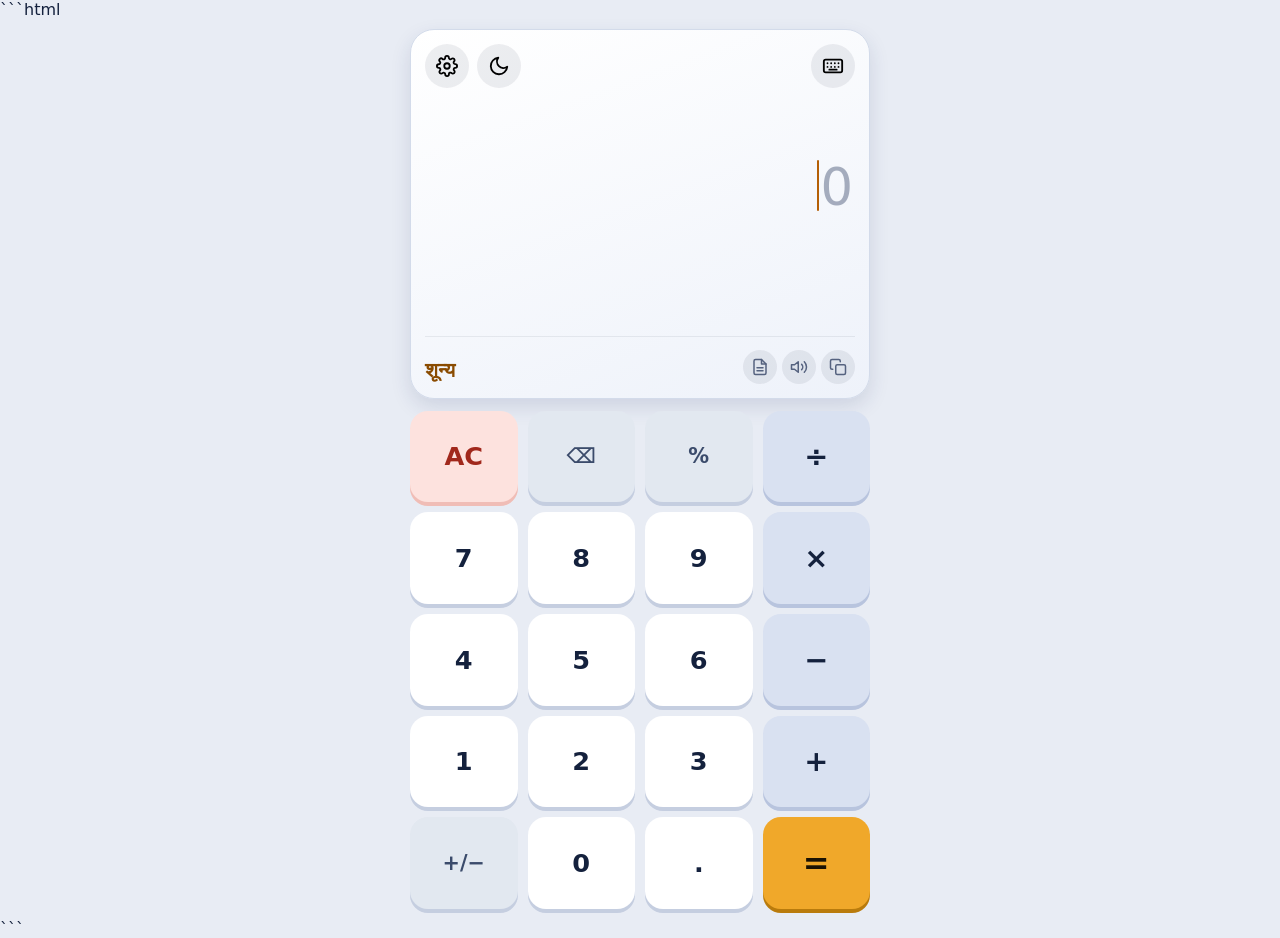
==== commit 2ad47f9b: "Update print statement from 'Hello' to 'Goodbye'" ====
--- a/Index.html
+++ b/Index.html
@@ -51,6 +51,17 @@
 button{touch-action:manipulation}
 button:focus-visible,input:focus-visible{outline:3px solid var(--eq);outline-offset:2px}
 
+/* ===== 15 MB लाल चेतावनी नोटिस ===== */
+.storage-notice{
+  display:none;align-items:center;gap:8px;
+  background:var(--clear);color:var(--clear-text);border:1px solid var(--clear-edge);
+  border-radius:14px;padding:8px 10px;font-size:.86rem;font-weight:700;
+  box-shadow:0 4px 12px rgba(0,0,0,.12);
+}
+.storage-notice.show{display:flex}
+.notice-msg{flex:1;min-width:0;cursor:pointer;text-align:left;background:transparent;border:0;color:inherit;font:inherit;padding:2px 4px}
+.notice-x{flex:none;width:28px;height:28px;border:0;border-radius:50%;background:rgba(0,0,0,.1);color:inherit;font-size:1rem;line-height:1;cursor:pointer;display:grid;place-items:center}
+
 /* ===== डिस्प्ले ===== */
 .panel{background:linear-gradient(160deg,var(--p1),var(--p2));color:var(--panel-text);border:1px solid var(--panel-line);border-radius:24px;padding:14px;box-shadow:var(--panel-shadow);display:flex;flex-direction:column;min-height:42%}
 .app.kb-active .panel{flex:0 0 auto;min-height:220px}
@@ -59,8 +70,9 @@
 .round{flex:none;width:44px;height:44px;border-radius:50%;border:0;background:var(--soft);color:var(--panel-text);display:grid;place-items:center;cursor:pointer}
 .round.on{background:var(--eq);color:var(--eq-text)}
 .kb-switch{margin-left:auto}
-.kb-hidden-input{position:fixed;left:-9999px;top:0;width:1px;height:1px;opacity:0;pointer-events:none}
-.display-area{flex:1;min-height:0;display:flex;flex-direction:column;justify-content:center;gap:6px;padding:6px 2px}
+.kb-hidden-input{display:none;position:absolute;inset:0;width:100%;height:100%;opacity:0.001;border:0;background:transparent;color:transparent;caret-color:transparent;font-size:16px;z-index:2}
+.app.kb-active .kb-hidden-input{display:block}
+.display-area{position:relative;flex:1;min-height:0;display:flex;flex-direction:column;justify-content:center;gap:6px;padding:6px 2px}
 .expr,.main{width:100%;overflow-x:auto;overflow-y:hidden;white-space:nowrap;scrollbar-width:none}
 .expr::-webkit-scrollbar,.main::-webkit-scrollbar{display:none}
 .expr{font-size:3.2rem;font-weight:500;line-height:1.15;cursor:text;color:var(--panel-text)}
@@ -95,7 +107,6 @@
 .key.eq{background:var(--eq);color:var(--eq-text);box-shadow:0 4px 0 var(--eq-edge);font-size:2rem}
 .key.eq:active{box-shadow:0 1px 0 var(--eq-edge)}
 
-/* ===== खुलते समय की एनिमेशन (सिर्फ़ एक बार) ===== */
 @keyframes rise{from{opacity:0;transform:translateY(18px)}to{opacity:1;transform:none}}
 @keyframes pop{from{opacity:0;transform:translateY(16px) scale(.94)}to{opacity:1;transform:none}}
 @media (prefers-reduced-motion:no-preference){
@@ -118,12 +129,25 @@
 .wide{width:100%}
 .empty{color:var(--panel-sub);text-align:center;padding:16px 0}
 
+/* लाल रंग का रजिस्ट्रेशन टेक्स्ट (बिना बटन के आकार के) */
+.reg-link{align-self:flex-start;background:transparent;border:0;padding:2px 2px;margin:0;color:var(--clear-text);font:inherit;font-size:1rem;font-weight:800;cursor:pointer;text-decoration:underline;text-underline-offset:3px}
+
 /* ===== हिस्ट्री ===== */
 .hist-tabs{display:flex;gap:8px;margin:2px 0 4px}
 .hist-tab{flex:1;min-height:42px;padding:10px 12px;border:0;border-radius:12px;font:inherit;font-weight:700;background:var(--op);color:var(--op-text);cursor:pointer}
 .hist-tab[aria-selected="true"]{background:var(--eq);color:var(--eq-text)}
-.list{overflow-y:auto;display:flex;flex-direction:column;gap:8px;max-height:46vh}
-.item{background:var(--key);border:0;border-radius:12px;padding:12px;text-align:right;font:inherit;color:var(--key-text);cursor:pointer;box-shadow:0 2px 0 var(--edge);width:100%}
+.hist-tools{display:none;flex-direction:column;gap:8px}
+.hist-tools.show{display:flex}
+.hist-bar{display:flex;align-items:center;justify-content:space-between;gap:8px}
+.sel-all-lbl{display:flex;align-items:center;gap:6px;font-size:.9rem;font-weight:700;color:var(--panel-text);cursor:pointer}
+.sel-all-lbl input{width:18px;height:18px;accent-color:var(--eq);cursor:pointer}
+.del-sel-btn{border:0;border-radius:10px;padding:8px 12px;font:inherit;font-size:.88rem;font-weight:700;background:var(--clear);color:var(--clear-text);cursor:pointer}
+.del-sel-btn:disabled{opacity:.45;cursor:default}
+.list{overflow-y:auto;display:flex;flex-direction:column;gap:8px;max-height:44vh}
+.item-row{display:flex;align-items:stretch;gap:8px}
+.item-chk{flex:none;display:flex;align-items:center}
+.item-chk input{width:20px;height:20px;accent-color:var(--eq);cursor:pointer}
+.item{background:var(--key);border:0;border-radius:12px;padding:12px;text-align:right;font:inherit;color:var(--key-text);cursor:pointer;box-shadow:0 2px 0 var(--edge);width:100%;flex:1;min-width:0}
 .item .ttl{display:flex;justify-content:space-between;gap:8px;color:var(--gold);font-weight:700;text-align:left}
 .item .tag{font-size:.7rem;background:var(--soft);color:var(--panel-sub);border-radius:6px;padding:2px 6px;align-self:center;flex:none}
 .item small{display:block;color:var(--panel-sub);font-size:.85rem;margin-top:3px;overflow-wrap:anywhere}
@@ -151,7 +175,6 @@
 .bamt::placeholder{color:var(--panel-sub);opacity:.6}
 .bnum small{display:block;color:var(--panel-sub);font-size:.72rem;overflow:hidden;text-overflow:ellipsis;white-space:nowrap}
 .bdel{flex:none;width:32px;height:32px;border:0;border-radius:50%;background:var(--clear);color:var(--clear-text);font-size:1.25rem;line-height:1;cursor:pointer}
-/* कुल: नाम डिब्बे के बाहर, डिब्बा छोटा; संख्या बीच में, शब्द दाएँ कोने में */
 .total-wrapper{display:flex;flex-direction:column;align-items:center;gap:4px;margin-top:4px}
 .total-label{font-weight:700;font-size:1.05rem;color:var(--panel-text)}
 .total-content{display:grid;grid-template-columns:minmax(0,1fr) auto minmax(0,1fr);align-items:center;gap:8px;width:100%;max-width:360px;background:var(--bg);border:1px solid var(--panel-line);border-radius:12px;padding:6px 10px}
@@ -164,7 +187,7 @@
 .pdf-bar{display:flex;align-items:center;gap:8px;padding:calc(8px + env(safe-area-inset-top,0px)) 10px 10px;background:#1d2e58;color:#fff;box-shadow:0 2px 12px rgba(0,0,0,.35);border-bottom:3px solid #f0a82a}
 .pdf-title{flex:1;min-width:0;font-weight:700;font-size:1.05rem;white-space:nowrap;overflow:hidden;text-overflow:ellipsis}
 .pdf-tools{display:flex;gap:6px}
-.pbtn{display:flex;flex-direction:column;align-items:center;justify-content:center;gap:2px;min-width:58px;height:52px;padding:0 6px;border:0;border-radius:14px;background:rgba(255,255,255,.12);color:#fff;font:inherit;font-size:.7rem;font-weight:600;cursor:pointer}
+.pbtn{display:flex;flex-direction:column;align-items:center;justify-content:center;gap:2px;min-width:54px;height:52px;padding:0 6px;border:0;border-radius:14px;background:rgba(255,255,255,.12);color:#fff;font:inherit;font-size:.7rem;font-weight:600;cursor:pointer}
 .pbtn:active{transform:scale(.94);background:rgba(255,255,255,.25)}
 .pbtn.primary{background:#f0a82a;color:#1a1203}
 .pbtn.close{min-width:44px;width:44px;height:44px;border-radius:50%;background:rgba(255,255,255,.14)}
@@ -185,7 +208,6 @@
 .toast{position:fixed;left:50%;bottom:calc(env(safe-area-inset-bottom,0px) + 28px);transform:translateX(-50%) translateY(10px);background:#14213d;color:#fff;padding:10px 16px;border-radius:999px;font-size:.95rem;opacity:0;pointer-events:none;transition:opacity .2s,transform .2s;z-index:300;max-width:90%;text-align:center}
 .toast.show{opacity:1;transform:translateX(-50%) translateY(0)}
 
-/* ===== प्रिंट: सिर्फ़ बिल के पन्ने (printBill body पर "printing" लगाता है) ===== */
 @media print{
   @page{size:A4;margin:0}
   html,body{height:auto !important}
@@ -201,7 +223,11 @@
 </head>
 <body>
 <div class="app" id="appRoot">
-  <input id="kbInput" class="kb-hidden-input" type="text" inputmode="text" autocomplete="off" autocorrect="off" autocapitalize="off" spellcheck="false" aria-hidden="true">
+  <div class="storage-notice" id="storageNotice" role="alert">
+    <button class="notice-msg" id="noticeMsgBtn" type="button" data-i="storageWarn"></button>
+    <button class="notice-x" id="noticeCloseBtn" type="button" data-ia="close">✕</button>
+  </div>
+
   <section class="panel">
     <div class="top">
       <button class="round" id="gearBtn" type="button" data-ia="settings"><svg viewBox="0 0 24 24" width="22" height="22" fill="none" stroke="currentColor" stroke-width="2" stroke-linecap="round" stroke-linejoin="round" aria-hidden="true"><circle cx="12" cy="12" r="3"/><path d="M19.4 15a1.65 1.65 0 0 0 .33 1.82l.06.06a2 2 0 1 1-2.83 2.83l-.06-.06a1.65 1.65 0 0 0-1.82-.33 1.65 1.65 0 0 0-1 1.51V21a2 2 0 1 1-4 0v-.09A1.65 1.65 0 0 0 9 19.4a1.65 1.65 0 0 0-1.82.33l-.06.06a2 2 0 1 1-2.83-2.83l.06-.06a1.65 1.65 0 0 0 .33-1.82 1.65 1.65 0 0 0-1.51-1H3a2 2 0 1 1 0-4h.09A1.65 1.65 0 0 0 4.6 9a1.65 1.65 0 0 0-.33-1.82l-.06-.06a2 2 0 1 1 2.83-2.83l.06.06a1.65 1.65 0 0 0 1.82.33H9a1.65 1.65 0 0 0 1-1.51V3a2 2 0 1 1 4 0v.09a1.65 1.65 0 0 0 1 1.51 1.65 1.65 0 0 0 1.82-.33l.06-.06a2 2 0 1 1 2.83 2.83l-.06.06a1.65 1.65 0 0 0-.33 1.82V9a1.65 1.65 0 0 0 1.51 1H21a2 2 0 1 1 0 4h-.09a1.65 1.65 0 0 0-1.51 1z"/></svg></button>
@@ -210,6 +236,7 @@
     </div>
 
     <div class="display-area">
+      <input id="kbInput" class="kb-hidden-input" type="text" inputmode="text" autocomplete="off" autocorrect="off" autocapitalize="off" spellcheck="false" aria-hidden="true">
       <div class="expr" id="expr"><div class="expr-in" id="exprIn"></div></div>
       <div class="main" id="main"><div class="main-in" id="mainIn"></div></div>
     </div>
@@ -220,7 +247,6 @@
         <button class="icon-btn" id="billBtn" type="button" data-ia="billBtn"><svg viewBox="0 0 24 24" width="18" height="18" fill="none" stroke="currentColor" stroke-width="2" stroke-linecap="round" stroke-linejoin="round" aria-hidden="true"><path d="M14 2H6a2 2 0 0 0-2 2v16a2 2 0 0 0 2 2h12a2 2 0 0 0 2-2V8z"/><polyline points="14 2 14 8 20 8"/><line x1="16" y1="13" x2="8" y2="13"/><line x1="16" y1="17" x2="8" y2="17"/></svg></button>
         <button class="icon-btn" id="speakBtn" type="button" data-ia="speakBtn"><svg viewBox="0 0 24 24" width="18" height="18" fill="none" stroke="currentColor" stroke-width="2" stroke-linecap="round" stroke-linejoin="round" aria-hidden="true"><polygon points="11 5 6 9 2 9 2 15 6 15 11 19 11 5"/><path d="M19.07 4.93a10 10 0 0 1 0 14.14M15.54 8.46a5 5 0 0 1 0 7.07"/></svg></button>
         <button class="icon-btn" id="copyBtn" type="button" data-ia="copyBtn"><svg viewBox="0 0 24 24" width="18" height="18" fill="none" stroke="currentColor" stroke-width="2" stroke-linecap="round" stroke-linejoin="round" aria-hidden="true"><rect x="9" y="9" width="13" height="13" rx="2" ry="2"/><path d="M5 15H4a2 2 0 0 1-2-2V4a2 2 0 0 1 2-2h9a2 2 0 0 1 2 2v1"/></svg></button>
-        <button class="icon-btn" id="pasteBtn" type="button" data-ia="pasteBtn"><svg viewBox="0 0 24 24" width="18" height="18" fill="none" stroke="currentColor" stroke-width="2" stroke-linecap="round" stroke-linejoin="round" aria-hidden="true"><path d="M16 4h2a2 2 0 0 1 2 2v14a2 2 0 0 1-2 2H6a2 2 0 0 1-2-2V6a2 2 0 0 1 2-2h2"/><rect x="8" y="2" width="8" height="4" rx="1" ry="1"/></svg></button>
       </div>
     </div>
   </section>
@@ -257,6 +283,7 @@
 <div class="overlay" id="settings">
   <div class="sheet" role="dialog" data-ia="settings">
     <h2 data-i="settings"></h2>
+    <button type="button" class="reg-link" id="regLink" data-i="regNow"></button>
     <div class="group">
       <div class="label" data-i="langLabel"></div>
       <div class="opts" id="optLang">
@@ -273,7 +300,27 @@
       </div>
     </div>
     <button type="button" class="wide" id="openHist" data-i="viewHist"></button>
+    <button type="button" class="wide" id="editRegBtn" data-i="updateReg" style="display:none"></button>
+    <div class="actions">
+      <button type="button" id="exportBtn" data-i="backupExport"></button>
+      <button type="button" id="importBtn" data-i="backupImport"></button>
+      <input type="file" id="importFile" accept=".json,application/json" style="display:none">
+    </div>
     <div class="actions"><button type="button" id="setClose" data-i="close"></button></div>
+  </div>
+</div>
+
+<!-- रजिस्ट्रेशन -->
+<div class="overlay" id="regModal">
+  <div class="sheet" role="dialog" data-ia="regTitle">
+    <h2 data-i="regTitle"></h2>
+    <input class="fld" id="regShop" type="text" maxlength="50" autocomplete="off" data-ph="shopPh">
+    <input class="fld" id="regSeller" type="text" maxlength="40" autocomplete="off" data-ph="sellerPh">
+    <input class="fld" id="regPhone" type="tel" maxlength="20" autocomplete="off" data-ph="sellerPhonePh">
+    <div class="actions">
+      <button type="button" id="regSaveBtn" class="on" style="background:var(--eq);color:var(--eq-text)" data-i="saveBtn"></button>
+      <button type="button" id="regCloseBtn" data-i="close"></button>
+    </div>
   </div>
 </div>
 
@@ -284,6 +331,13 @@
     <div class="hist-tabs" role="tablist">
       <button id="btnHistCalc" class="hist-tab" type="button" role="tab" aria-selected="true" data-i="histCalcTab"></button>
       <button id="btnHistBill" class="hist-tab" type="button" role="tab" aria-selected="false" data-i="histBillTab"></button>
+    </div>
+    <div class="hist-tools" id="histTools">
+      <input class="fld" id="histSearch" type="search" autocomplete="off" data-ph="searchBillPh">
+      <div class="hist-bar">
+        <label class="sel-all-lbl"><input type="checkbox" id="histSelectAll"><span data-i="selectAll"></span></label>
+        <button type="button" class="del-sel-btn" id="histDelSel" data-i="deleteSelected" disabled></button>
+      </div>
     </div>
     <div class="list" id="list"></div>
     <div class="actions">
@@ -304,7 +358,11 @@
     <input class="fld" id="billShop" type="text" maxlength="50" autocomplete="off" data-ph="shopPh">
     <div class="frow">
       <input class="fld" id="billSeller" type="text" maxlength="40" autocomplete="off" data-ph="sellerPh">
+      <input class="fld" id="billSellerPhone" type="tel" maxlength="20" autocomplete="off" data-ph="sellerPhonePh">
+    </div>
+    <div class="frow">
       <input class="fld" id="billCustomer" type="text" maxlength="40" autocomplete="off" data-ph="customerPh">
+      <input class="fld" id="billCustomerPhone" type="tel" maxlength="20" autocomplete="off" data-ph="customerPhonePh">
     </div>
     <div class="paper">
       <div id="billItems"></div>
@@ -325,6 +383,7 @@
     <button class="pbtn close" id="pdfCloseAction" type="button" data-ia="close"><svg viewBox="0 0 24 24" width="22" height="22" fill="none" stroke="currentColor" stroke-width="2.4" stroke-linecap="round" stroke-linejoin="round" aria-hidden="true"><line x1="18" y1="6" x2="6" y2="18"/><line x1="6" y1="6" x2="18" y2="18"/></svg></button>
     <div class="pdf-title" id="pdfTitle"></div>
     <div class="pdf-tools">
+      <button class="pbtn" id="pdfEditAction" type="button" style="display:none"><svg viewBox="0 0 24 24" width="20" height="20" fill="none" stroke="currentColor" stroke-width="2" stroke-linecap="round" stroke-linejoin="round" aria-hidden="true"><path d="M12 20h9"/><path d="M16.5 3.5a2.121 2.121 0 0 1 3 3L7 19l-4 1 1-4L16.5 3.5z"/></svg><span data-i="editBill"></span></button>
       <button class="pbtn" id="pdfShareAction" type="button"><svg viewBox="0 0 24 24" width="22" height="22" fill="none" stroke="currentColor" stroke-width="2" stroke-linecap="round" stroke-linejoin="round" aria-hidden="true"><circle cx="18" cy="5" r="3"/><circle cx="6" cy="12" r="3"/><circle cx="18" cy="19" r="3"/><line x1="8.59" y1="13.51" x2="15.42" y2="17.49"/><line x1="15.41" y1="6.51" x2="8.59" y2="10.49"/></svg><span data-i="share"></span></button>
       <button class="pbtn" id="pdfPrintAction" type="button"><svg viewBox="0 0 24 24" width="22" height="22" fill="none" stroke="currentColor" stroke-width="2" stroke-linecap="round" stroke-linejoin="round" aria-hidden="true"><polyline points="6 9 6 2 18 2 18 9"/><path d="M6 18H4a2 2 0 0 1-2-2v-5a2 2 0 0 1 2-2h16a2 2 0 0 1 2 2v5a2 2 0 0 1-2 2h-2"/><rect x="6" y="14" width="12" height="8"/></svg><span data-i="print"></span></button>
       <button class="pbtn primary" id="pdfDownloadAction" type="button"><svg viewBox="0 0 24 24" width="22" height="22" fill="none" stroke="currentColor" stroke-width="2.2" stroke-linecap="round" stroke-linejoin="round" aria-hidden="true"><path d="M21 15v4a2 2 0 0 1-2 2H5a2 2 0 0 1-2-2v-4"/><polyline points="7 10 12 15 17 10"/><line x1="12" y1="15" x2="12" y2="3"/></svg><span data-i="download"></span></button>
@@ -363,6 +422,7 @@
     en: {nums: EN, units: ["Thousand","Lakh","Crore","Arab","Kharab","Neel"], hundred: "Hundred", minus: "Minus", point: "point"}
   };
   var MAX_DIGITS = 15, MAX_LEN = 120, MAX_REC = 100;
+  var WARN_BYTES = 15 * 1024 * 1024, WARN_STEP = 300;
 
   // ===== 2. संख्या को शब्द, कॉमा और रूप देना =====
   function splitParts(whole){
@@ -486,16 +546,18 @@
     try { return toPlain(s); } catch(e){ return "0"; }
   }
 
-  // ===== 4. स्टोरेज और सेव की हुई सेटिंग =====
+  // ===== 4. स्टोरेज (localStorage + IndexedDB) और सेटिंग =====
   var CKEY = "shabd_calc_calc_hist_v4", BKEY = "shabd_calc_bill_hist_v4", STKEY = "shabd_calc_state", LKEY = "shabd_calc_lang", UKEY = "shabd_calc_ui",
-      TKEY = "shabd_calc_theme", SKEY = "shabd_calc_sound", SHOPKEY = "shabd_calc_shop", SELLERKEY = "shabd_calc_seller";
+      TKEY = "shabd_calc_theme", SKEY = "shabd_calc_sound", REGKEY = "shabd_calc_reg_v1", WARNKEY = "shabd_calc_warn_at",
+      SHOPKEY = "shabd_calc_shop", SELLERKEY = "shabd_calc_seller", PHONEKEY = "shabd_calc_seller_phone", DKEY = "shabd_calc_pdfdesign";
+
   function lsGet(k){ try { return localStorage.getItem(k); } catch(e){ return null; } }
   function lsSet(k, v){ try { localStorage.setItem(k, v); return true; } catch(e){ return false; } }
 
   var calcRecords = [], billRecords = [];
-  function parseHistList(key, mode){
+  function parseHistList(rawStr, mode){
     try {
-      var raw = JSON.parse(lsGet(key) || "[]");
+      var raw = JSON.parse(rawStr || "[]");
       if (!Array.isArray(raw)) return [];
       return raw.filter(function(item){
         if (!item || typeof item !== "object") return false;
@@ -504,11 +566,70 @@
       });
     } catch(e){ return []; }
   }
-  calcRecords = parseHistList(CKEY, "calc");
-  billRecords = parseHistList(BKEY, "bill");
+  calcRecords = parseHistList(lsGet(CKEY), "calc");
+  billRecords = parseHistList(lsGet(BKEY), "bill");
 
   function saveCalcRecords(){ lsSet(CKEY, JSON.stringify(calcRecords.slice(0, MAX_REC))); }
-  function saveBillRecords(){ lsSet(BKEY, JSON.stringify(billRecords.slice(0, MAX_REC))); }
+
+  // IndexedDB बिल हिस्ट्री के लिए (कोई ऑटो-डिलीट नहीं)
+  var idb = null;
+  function openBillsDb(){
+    return new Promise(function(resolve){
+      if (!window.indexedDB){ resolve(null); return; }
+      try {
+        var req = indexedDB.open("shabd_calc_db", 1);
+        req.onupgradeneeded = function(ev){
+          var db = ev.target.result;
+          if (!db.objectStoreNames.contains("bills")){
+            db.createObjectStore("bills", {keyPath: "t"});
+          }
+        };
+        req.onsuccess = function(ev){ idb = ev.target.result; resolve(idb); };
+        req.onerror = function(){ resolve(null); };
+      } catch(e){ resolve(null); }
+    });
+  }
+  function syncBillsToIdb(){
+    if (!idb){ lsSet(BKEY, JSON.stringify(billRecords)); checkStorageNotice(); return Promise.resolve(); }
+    return new Promise(function(resolve){
+      try {
+        var tx = idb.transaction("bills", "readwrite");
+        var store = tx.objectStore("bills");
+        store.clear();
+        billRecords.forEach(function(rec){ store.put(rec); });
+        tx.oncomplete = function(){ checkStorageNotice(); resolve(); };
+        tx.onerror = function(){ lsSet(BKEY, JSON.stringify(billRecords)); checkStorageNotice(); resolve(); };
+      } catch(e){ lsSet(BKEY, JSON.stringify(billRecords)); checkStorageNotice(); resolve(); }
+    });
+  }
+  function loadBillsFromIdb(){
+    openBillsDb().then(function(db){
+      if (!db){ checkStorageNotice(); return; }
+      try {
+        var tx = db.transaction("bills", "readonly");
+        var req = tx.objectStore("bills").getAll();
+        req.onsuccess = function(){
+          var res = Array.isArray(req.result) ? req.result : [];
+          if (res.length){
+            res.sort(function(a, b){ return (b.t || 0) - (a.t || 0); });
+            billRecords = res;
+          } else if (billRecords.length){
+            syncBillsToIdb();
+            try { localStorage.removeItem(BKEY); } catch(e){}
+          }
+          checkStorageNotice();
+          if ($("hist").classList.contains("open") && activeHistTab === "bill") renderHistory();
+        };
+      } catch(e){ checkStorageNotice(); }
+    });
+  }
+  function saveBillRecords(){ return syncBillsToIdb(); }
+
+  var regProfile = null;
+  try {
+    var rp = JSON.parse(lsGet(REGKEY) || "null");
+    if (rp && typeof rp === "object" && (rp.shop || rp.seller || rp.phone)) regProfile = rp;
+  } catch(e){}
 
   var lang = lsGet(LKEY);
   if (lang !== "hi" && lang !== "en" && lang !== "off") lang = "hi";
@@ -523,40 +644,56 @@
   // ===== 5. ऐप की भाषा, तारीख़ और छोटा संदेश =====
   var I18N = {
     hi: {title:"बिलिंग कैलकुलेटर", settings:"सेटिंग्स", theme:"थीम बदलें", kbSwitch:"फ़ोन कीबोर्ड बदलें", history:"हिस्ट्री", erase:"मिटाएँ",
-         billBtn:"बिल बनाएँ", speakBtn:"बोलकर सुनें", copyBtn:"कॉपी करें", pasteBtn:"पेस्ट करें",
+         billBtn:"बिल बनाएँ", speakBtn:"बोलकर सुनें", copyBtn:"कॉपी करें",
+         regNow:"रजिस्ट्रेशन करें", updateReg:"प्रोफ़ाइल बदलें", regTitle:"दुकान रजिस्ट्रेशन", regSaved:"रजिस्ट्रेशन सेव हो गया",
+         saveBtn:"सेव करें", backupExport:"बैकअप सेव", backupImport:"बैकअप लोड",
+         backupDone:"बैकअप डाउनलोड हो गया", restoreDone:"बैकअप वापस लोड हो गया", restoreFail:"सही बैकअप फ़ाइल नहीं है",
          langLabel:"भाषा (शब्द कैसे दिखें)", off:"बंद करें", soundLabel:"बटन की आवाज़", soundOn:"चालू", soundOff:"बंद",
          viewHist:"हिस्ट्री देखें", close:"बंद करें", histTitle:"पिछले हिसाब", clearHist:"हिस्ट्री साफ़ करें",
          histCalcTab:"हिसाब", histBillTab:"बिल",
+         searchBillPh:"नाम, मोबाइल नंबर, दुकान या सामान खोजें…",
+         selectAll:"सभी चुनें", deleteSelected:"चुने हुए हटाएँ",
          confirmClearCalc:"क्या आप कैलकुलेशन हिस्ट्री को साफ़ करना चाहते हैं?",
-         confirmClearBill:"क्या आप बिल हिस्ट्री को साफ़ करना चाहते हैं?",
-         noHist:"अभी कोई हिसाब नहीं है।", noBillHist:"अभी कोई बिल नहीं है।",
+         confirmClearBill:"क्या आप सभी बिल हिस्ट्री को साफ़ करना चाहते हैं?",
+         confirmDelSel:"क्या आप चुने हुए बिल हटाना चाहते हैं?",
+         storageWarn:"बिल हिस्ट्री 15 MB से ज़्यादा हो गई है — हटाने के लिए यहाँ दबाएँ",
+         noHist:"अभी कोई हिसाब नहीं है।", noBillHist:"अभी कोई बिल नहीं है।", noMatch:"कोई मिलता-जुलता बिल नहीं मिला।",
          noStore:"इस व्यू में फ़ोन का स्टोरेज बंद है, इसलिए बंद होने पर हिस्ट्री मिट सकती है।",
          err:"त्रुटि", eDiv:"0 से भाग नहीं हो सकता", eBig:"संख्या बहुत बड़ी है", eBad:"हिसाब सही नहीं है",
-         copied:"कॉपी हो गया", copyFail:"कॉपी नहीं हो पाया", pasted:"पेस्ट हो गया", pasteFail:"पेस्ट नहीं हो पाया", notNum:"यह संख्या या हिसाब नहीं लगता",
+         copied:"कॉपी हो गया", copyFail:"कॉपी नहीं हो पाया", notNum:"यह संख्या या हिसाब नहीं लगता",
          speakNo:"इस फ़ोन में बोलने की सुविधा नहीं है",
-         billTitle:"बिल / हिसाब", pdfBtn:"PDF देखें", shopPh:"दुकान का नाम (चाहें तो)", sellerPh:"विक्रेता का नाम", customerPh:"ग्राहक का नाम",
+         billTitle:"बिल / हिसाब", pdfBtn:"PDF देखें", shopPh:"दुकान का नाम (चाहें तो)", sellerPh:"दुकानदार का नाम", sellerPhonePh:"दुकानदार मोबाइल (चाहें तो)",
+         customerPh:"ग्राहक का नाम (चाहें तो)", customerPhonePh:"ग्राहक मोबाइल (चाहें तो)",
          itemPh:"सामान का नाम", amtPh:"0", total:"कुल", remove:"यह लाइन हटाएँ", addLine:"नई लाइन जोड़ें", noLines:"कोई लाइन नहीं है।", billTag:"बिल", lines:"लाइन",
-         share:"शेयर", print:"प्रिंट", download:"डाउनलोड", preparing:"PDF बन रही है…", downloaded:"PDF डाउनलोड हो गई", pdfFail:"PDF नहीं बन पाई",
+         editBill:"बदलें", share:"शेयर", print:"प्रिंट", download:"डाउनलोड", preparing:"PDF बन रही है…", downloaded:"PDF डाउनलोड हो गई", pdfFail:"PDF नहीं बन पाई",
          textCopied:"बिल का लिखा रूप कॉपी हो गया", shareFail:"शेयर नहीं हो पाया", designPick:"डिज़ाइन चुनें",
-         pdf:{bill:"बिल", seller:"विक्रेता", customer:"ग्राहक", item:"सामान", amount:"राशि", total:"कुल", inWords:"शब्दों में",
+         pdf:{bill:"बिल", seller:"विक्रेता", customer:"ग्राहक", phone:"मो.", item:"सामान", amount:"राशि", total:"कुल", inWords:"शब्दों में",
               itemN:"सामान", lineCount:"कुल लाइनें"}},
     en: {title:"Billing Calculator", settings:"Settings", theme:"Switch theme", kbSwitch:"Switch phone keyboard", history:"History", erase:"Erase",
-         billBtn:"Make a bill", speakBtn:"Listen", copyBtn:"Copy", pasteBtn:"Paste",
+         billBtn:"Make a bill", speakBtn:"Listen", copyBtn:"Copy",
+         regNow:"Registration Now", updateReg:"Update Registration", regTitle:"Shop Registration", regSaved:"Registration saved",
+         saveBtn:"Save", backupExport:"Save Backup", backupImport:"Load Backup",
+         backupDone:"Backup downloaded", restoreDone:"Backup restored", restoreFail:"Invalid backup file",
          langLabel:"Language (how words appear)", off:"Off", soundLabel:"Button sound", soundOn:"On", soundOff:"Off",
          viewHist:"View history", close:"Close", histTitle:"Past calculations", clearHist:"Clear history",
          histCalcTab:"Calculation", histBillTab:"Billing",
+         searchBillPh:"Search name, mobile, shop or item…",
+         selectAll:"Select All", deleteSelected:"Delete Selected",
          confirmClearCalc:"Do you want to clear calculation history?",
-         confirmClearBill:"Do you want to clear billing history?",
-         noHist:"No calculations yet.", noBillHist:"No bills yet.",
+         confirmClearBill:"Do you want to clear all billing history?",
+         confirmDelSel:"Do you want to delete selected bills?",
+         storageWarn:"Billing history exceeded 15 MB — tap here to manage",
+         noHist:"No calculations yet.", noBillHist:"No bills yet.", noMatch:"No matching bills found.",
          noStore:"Storage is unavailable in this view, so history may be lost when it closes.",
          err:"Error", eDiv:"Cannot divide by 0", eBig:"Number is too large", eBad:"Invalid calculation",
-         copied:"Copied", copyFail:"Could not copy", pasted:"Pasted", pasteFail:"Could not paste", notNum:"That does not look like a number or sum",
+         copied:"Copied", copyFail:"Could not copy", notNum:"That does not look like a number or sum",
          speakNo:"Speech is not available on this phone",
-         billTitle:"Bill / Statement", pdfBtn:"PDF Preview", shopPh:"Shop name (optional)", sellerPh:"Seller name", customerPh:"Customer name",
+         billTitle:"Bill / Statement", pdfBtn:"PDF Preview", shopPh:"Shop name (optional)", sellerPh:"Seller name", sellerPhonePh:"Seller mobile (optional)",
+         customerPh:"Customer name (optional)", customerPhonePh:"Customer mobile (optional)",
          itemPh:"Item name", amtPh:"0", total:"Total", remove:"Remove this line", addLine:"Add a line", noLines:"No lines.", billTag:"Bill", lines:"lines",
-         share:"Share", print:"Print", download:"Download", preparing:"Making the PDF…", downloaded:"PDF downloaded", pdfFail:"Could not make the PDF",
+         editBill:"Edit", share:"Share", print:"Print", download:"Download", preparing:"Making the PDF…", downloaded:"PDF downloaded", pdfFail:"Could not make the PDF",
          textCopied:"Bill text copied", shareFail:"Could not share", designPick:"Choose design",
-         pdf:{bill:"BILL", seller:"SELLER", customer:"CUSTOMER", item:"ITEM", amount:"AMOUNT", total:"TOTAL", inWords:"In words",
+         pdf:{bill:"BILL", seller:"SELLER", customer:"CUSTOMER", phone:"Mob", item:"ITEM", amount:"AMOUNT", total:"TOTAL", inWords:"In words",
               itemN:"Item", lineCount:"Lines"}}
   };
   function t(k){ return I18N[uiLang][k] || k; }
@@ -567,7 +704,14 @@
     Array.prototype.forEach.call(document.querySelectorAll("[data-ia]"), function(n){
       var s = t(n.getAttribute("data-ia")); n.setAttribute("aria-label", s); n.setAttribute("title", s);
     });
-  }
+    updateRegUi();
+  }
+  function updateRegUi(){
+    var hasReg = !!(regProfile && (regProfile.shop || regProfile.seller || regProfile.phone));
+    $("regLink").style.display = hasReg ? "none" : "inline-block";
+    $("editRegBtn").style.display = hasReg ? "block" : "none";
+  }
+
   var DAYS = {
     hi: ["रविवार","सोमवार","मंगलवार","बुधवार","गुरुवार","शुक्रवार","शनिवार"],
     en: ["Sunday","Monday","Tuesday","Wednesday","Thursday","Friday","Saturday"]
@@ -591,6 +735,33 @@
     clearTimeout(toastTimer); toastTimer = setTimeout(function(){ n.classList.remove("show"); }, 2000);
   }
 
+  // ===== 15 MB नोटिस प्रबंधन =====
+  function billsByteSize(){
+    try { return new Blob([JSON.stringify(billRecords)]).size; }
+    catch(e){ return JSON.stringify(billRecords).length * 2; }
+  }
+  function checkStorageNotice(){
+    var notice = $("storageNotice");
+    if (!notice) return;
+    var bytes = billsByteSize();
+    if (bytes < WARN_BYTES){ notice.classList.remove("show"); return; }
+    var dismissedAt = parseInt(lsGet(WARNKEY) || "-1", 10);
+    if (dismissedAt >= 0 && billRecords.length < dismissedAt + WARN_STEP){
+      notice.classList.remove("show");
+      return;
+    }
+    notice.classList.add("show");
+  }
+  $("noticeCloseBtn").addEventListener("click", function(){
+    lsSet(WARNKEY, String(billRecords.length));
+    $("storageNotice").classList.remove("show");
+  });
+  $("noticeMsgBtn").addEventListener("click", function(){
+    activeHistTab = "bill";
+    renderHistory();
+    sheet("hist", true);
+  });
+
   // ===== 6. हिसाब की स्थिति, कर्सर और बटन =====
   var expr = "", cur = 0, result = null, err = "";
   var kbMode = false;
@@ -658,19 +829,22 @@
     } else if ("+-*/".indexOf(k) !== -1){
       if (result !== null) continueFromResult();
       var prev = expr.charAt(cur - 1);
-      if (cur === 0){ if (k === "-") insertAt("-"); }
-      else if (/[+\-*\/]/.test(prev)){
+      if (cur === 0){
+        if (k === "-") insertAt("-");
+        else insertAt("0" + k);
+      } else if (/[+\-*\/]/.test(prev)){
         if (k === "-" && (prev === "*" || prev === "/")) insertAt("-");
         else {
           var s = cur;
           while (s > 0 && /[+\-*\/]/.test(expr.charAt(s - 1))) s--;
-          var rep = (s === 0 && k !== "-") ? "" : k;
+          var rep = (s === 0 && k !== "-") ? ("0" + k) : k;
           expr = expr.slice(0, s) + rep + expr.slice(cur); cur = s + rep.length;
         }
       } else insertAt(k);
     } else if (k === "%"){
       if (result !== null) continueFromResult();
-      if (/[0-9]/.test(expr.charAt(cur - 1))) insertAt("%");
+      if (cur === 0) insertAt("0%");
+      else if (/[0-9]/.test(expr.charAt(cur - 1))) insertAt("%");
     } else if (k === "+/-"){
       if (result !== null) continueFromResult();
       toggleSign();
@@ -678,7 +852,6 @@
       if (result !== null){ result = null; cur = expr.length; }
       if (cur > 0){ expr = expr.slice(0, cur - 1) + expr.slice(cur); cur--; }
     } else if (k === "C"){
-      // AC दबाने पर ही हिस्ट्री में सेव करें
       var cleanExpr = trimOps(expr);
       if (cleanExpr && cleanExpr !== "-"){
         var valToSave = null;
@@ -840,7 +1013,7 @@
     else if (ev.key === "Escape"){ ev.preventDefault(); setKbMode(false); }
   });
 
-  // ===== 8. बोलना, कॉपी और पेस्ट =====
+  // ===== 8. बोलना और कॉपी =====
   $("speakBtn").addEventListener("click", function(){
     if (!window.speechSynthesis || typeof SpeechSynthesisUtterance === "undefined"){ toast(t("speakNo")); return; }
     var btn = $("speakBtn"), l = lang === "off" ? uiLang : lang, text = wordsLine(currentView().value, DICT[l]);
@@ -874,42 +1047,27 @@
     copyText(v).then(function(ok){ toast(ok ? t("copied") + ": " + formatNum(splitNum(v)) : t("copyFail")); });
   });
 
-  function cleanPaste(text){
-    var s = String(text || "").replace(/\([^)]*\)/g, " ").replace(/[₹$€£,\s\u00a0]/g, "")
-      .replace(/×/g, "*").replace(/÷/g, "/").replace(/[−–—]/g, "-")
-      .replace(/[०-९]/g, function(d){ return String(d.charCodeAt(0) - 0x0966); });
-    if (!s || /[^0-9.+\-*\/%]/.test(s) || /\d*\.\d*\./.test(s) || !/\d/.test(s)) return "";
-    return s.slice(0, 60);
-  }
-  function insertPaste(text){
-    var s = cleanPaste(text);
-    if (!s){ toast(t("notNum")); return; }
-    if (result !== null){ expr = ""; cur = 0; result = null; }
-    if (cur === 0 || /[+\-*\/]$/.test(expr.slice(0, cur))){
-      s = s.replace(/^[+*\/]+/, "");
-    }
-    if (!s){ toast(t("notNum")); return; }
-    if (expr.length + s.length > MAX_LEN){ toast(t("notNum")); return; }
-    err = ""; insertAt(s); render(); saveState();
-    if (kbMode) syncKbInput();
-    toast(t("pasted"));
-  }
-  $("pasteBtn").addEventListener("click", function(){
-    if (!navigator.clipboard || !navigator.clipboard.readText){ toast(t("pasteFail")); return; }
-    navigator.clipboard.readText().then(insertPaste, function(){ toast(t("pasteFail")); });
-  });
-  document.addEventListener("paste", function(ev){
-    if (ev.target && /^(INPUT|TEXTAREA)$/.test(ev.target.tagName) && ev.target.id !== "kbInput") return;
-    if (document.querySelector(".overlay.open, .pdf-overlay.open")) return;
-    ev.preventDefault();
-    insertPaste(ev.clipboardData ? ev.clipboardData.getData("text") : "");
-  });
-
   // ===== Android बैक बटन और पैनल प्रबंधन =====
+  var ignoringPop = 0;
   function pushModalState(name){
     try {
       if (window.history && window.history.pushState){
         window.history.pushState({shabdModal: name}, "");
+      }
+    } catch(e){}
+  }
+  function replaceModalState(name){
+    try {
+      if (window.history && window.history.replaceState){
+        window.history.replaceState({shabdModal: name}, "");
+      }
+    } catch(e){}
+  }
+  function tryPopModal(){
+    try {
+      if (window.history && window.history.state && window.history.state.shabdModal){
+        ignoringPop++;
+        window.history.back();
       }
     } catch(e){}
   }
@@ -927,15 +1085,6 @@
     }
     return false;
   }
-  var ignoringPop = 0;
-  function tryPopModal(){
-    try {
-      if (window.history && window.history.state && window.history.state.shabdModal){
-        ignoringPop++;
-        window.history.back();
-      }
-    } catch(e){}
-  }
   window.addEventListener("popstate", function(){
     if (ignoringPop > 0){ ignoringPop--; return; }
     if ($("pdfOverlay").classList.contains("open")){
@@ -943,13 +1092,11 @@
       return;
     }
     var open = document.querySelector(".overlay.open");
-    if (open){
-      open.classList.remove("open");
-    }
+    if (open) open.classList.remove("open");
   });
 
-  // ===== 9. बिल वाला पन्ना =====
-  var bill = null;
+  // ===== 9. बिल वाला पन्ना और रजिस्ट्रेशन =====
+  var bill = null, openedFromHistory = false;
   function nextId(){
     var m = Math.floor(Date.now());
     function scanList(arr){
@@ -971,19 +1118,37 @@
     if (e && e !== "-"){
       try { items = parseTerms(e); } catch(ex){ toast(t(errKey(ex))); return; }
     }
-    bill = {id: null, openedAt: Date.now(), shop: lsGet(SHOPKEY) || "", seller: lsGet(SELLERKEY) || "", customer: "", items: items, dirty: false};
+    var defShop = (regProfile && regProfile.shop) || lsGet(SHOPKEY) || "";
+    var defSeller = (regProfile && regProfile.seller) || lsGet(SELLERKEY) || "";
+    var defPhone = (regProfile && regProfile.phone) || lsGet(PHONEKEY) || "";
+    var nextDesign = (pdfDesign + 1) % DESIGNS.length;
+    pdfDesign = nextDesign; lsSet(DKEY, String(pdfDesign));
+    bill = {id: null, openedAt: Date.now(), shop: defShop, seller: defSeller, sellerPhone: defPhone, customer: "", customerPhone: "", items: items, design: pdfDesign, dirty: false};
+    openedFromHistory = false;
     showBill();
   }
   function openBillRecord(h){
-    bill = {id: h.t, openedAt: h.t, shop: h.shop || "", seller: h.seller || "", customer: h.customer || "", dirty: false,
-            items: h.items.map(function(it){ return {s: it.s, x: it.x, v: it.v, n: it.n || ""}; })};
+    bill = {
+      id: h.t, openedAt: h.t,
+      shop: h.shop || "", seller: h.seller || "", sellerPhone: h.sellerPhone || "",
+      customer: h.customer || "", customerPhone: h.customerPhone || "",
+      design: (typeof h.design === "number" && h.design >= 0 && h.design < DESIGNS.length) ? h.design : pdfDesign,
+      dirty: false,
+      items: h.items.map(function(it){ return {s: it.s, x: it.x, v: it.v, n: it.n || ""}; })
+    };
+    pdfDesign = bill.design;
     showBill();
   }
   function showBill(){
     if (kbMode) setKbMode(false);
-    $("billShop").value = bill.shop; $("billSeller").value = bill.seller; $("billCustomer").value = bill.customer;
+    $("billShop").value = bill.shop;
+    $("billSeller").value = bill.seller;
+    $("billSellerPhone").value = bill.sellerPhone || "";
+    $("billCustomer").value = bill.customer;
+    $("billCustomerPhone").value = bill.customerPhone || "";
     $("billDate").textContent = fmtWhen(bill.id || bill.openedAt);
-    renderBill(); sheet("bill", true);
+    renderBill();
+    sheet("bill", true);
   }
   function cleanAmount(s){
     s = String(s).replace(/,/g, ".").replace(/[^0-9.]/g, "");
@@ -1054,54 +1219,91 @@
   function touchBill(){
     if (bill) bill.dirty = true;
   }
+  function readBillInputs(){
+    if (!bill) return;
+    bill.shop = ($("billShop").value || "").trim();
+    bill.seller = ($("billSeller").value || "").trim();
+    bill.sellerPhone = ($("billSellerPhone").value || "").trim();
+    bill.customer = ($("billCustomer").value || "").trim();
+    bill.customerPhone = ($("billCustomerPhone").value || "").trim();
+  }
   function saveBillToHistory(){
     if (!bill || !Array.isArray(bill.items) || !bill.items.length) return;
-    var shop = ($("billShop").value || "").trim();
-    var seller = ($("billSeller").value || "").trim();
-    var customer = ($("billCustomer").value || "").trim();
+    if ($("bill").classList.contains("open")) readBillInputs();
     var items = bill.items.map(function(it){
       return {s: it.s === "-" ? "-" : "+", x: String(it.x || "0"), v: String(it.v || "0"), n: (it.n || "").trim()};
     });
-    if (!shop && !seller && !customer && !items.some(function(it){ return it.n || parseFloat(it.v); })) return;
+    if (!bill.shop && !bill.seller && !bill.customer && !items.some(function(it){ return it.n || parseFloat(it.v); })) return;
     if (!bill.id) bill.id = nextId();
     var rec = {
-      k: "bill", shop: shop, seller: seller, customer: customer, items: items,
+      k: "bill",
+      shop: bill.shop, seller: bill.seller, sellerPhone: bill.sellerPhone || "",
+      customer: bill.customer, customerPhone: bill.customerPhone || "",
+      design: pdfDesign, items: items,
       e: items.map(function(it, i){ return (i === 0 && it.s === "-" ? "-" : i ? it.s : "") + it.x; }).join(""),
       r: itemsTotal(items), t: bill.id
     };
     billRecords = billRecords.filter(function(h){ return h.t !== rec.t; });
     billRecords.unshift(rec);
-    billRecords = billRecords.slice(0, MAX_REC);
     saveBillRecords();
-    lsSet(SHOPKEY, shop); lsSet(SELLERKEY, seller);
+    lsSet(SHOPKEY, bill.shop); lsSet(SELLERKEY, bill.seller); lsSet(PHONEKEY, bill.sellerPhone || "");
     bill.dirty = false;
   }
   function closeBill(){
     sheet("bill", false);
   }
 
-  ["billShop", "billSeller", "billCustomer"].forEach(function(id){ $(id).addEventListener("input", function(){ if (bill) touchBill(); }); });
+  ["billShop", "billSeller", "billSellerPhone", "billCustomer", "billCustomerPhone"].forEach(function(id){
+    $(id).addEventListener("input", function(){ if (bill){ readBillInputs(); touchBill(); } });
+  });
   $("billBtn").addEventListener("click", openBillFromExpr);
   $("billCloseBtn").addEventListener("click", closeBill);
 
-  // ===== 10. PDF (बिना किसी बाहरी लाइब्रेरी के, इंटरनेट के बिना भी) =====
+  // ===== 10. PDF: 10 अनोखे डिज़ाइन, हर पन्ने पर अलग बॉर्डर, लोगो और नोट ग्राफ़िक =====
   var PW = 1240, PH = 1754;
   var FONT = '"Noto Sans Devanagari","Mukta","Segoe UI",Roboto,system-ui,sans-serif';
   var FONT_SERIF = '"Noto Serif Devanagari","Noto Serif",Georgia,"Times New Roman",serif';
-  var RED = "#b3261e", DKEY = "shabd_calc_pdfdesign";
+  var RED = "#b3261e";
+
+  // 10 बिल्कुल अलग-अलग डिज़ाइन (रंग, हेडर, टेबल, टोटल बॉक्स और लोगो स्टाइल सब अलग)
   var DESIGNS = [
-    {hi: "क्लासिक", en: "Classic", head: "band", thead: "solid", total: "box", frame: false, serif: false, mark: "rgba(29,46,88,0.04)",
-     c: {primary: "#1d2e58", accent: "#f0a82a", on: "#ffffff", ink: "#14213d", muted: "#667089", line: "#dfe5f0", zebra: "#f6f8fc", paper: "#ffffff", soft: "#eef2fa"}},
-    {hi: "रॉयल", en: "Royal", head: "center", thead: "solid", total: "seal", frame: true, serif: true,
-     c: {primary: "#6b1d2a", accent: "#c19a3b", on: "#fff8e7", ink: "#2b1b1e", muted: "#80696c", line: "#e8dbbd", zebra: "#fbf3df", paper: "#fffaf0", soft: "#f7ecd2"}},
-    {hi: "एमरल्ड", en: "Emerald", head: "stripe", thead: "solid", total: "box", frame: false, serif: false, mark: "rgba(14,107,80,0.045)",
-     c: {primary: "#0e6b50", accent: "#f2b632", on: "#ffffff", ink: "#0f2a21", muted: "#5b7a6d", line: "#d3e8de", zebra: "#f0f9f4", paper: "#ffffff", soft: "#e3f4ec"}},
-    {hi: "मिनिमल", en: "Minimal", head: "minimal", thead: "line", total: "plain", frame: false, serif: false,
-     c: {primary: "#111111", accent: "#b08a2e", on: "#ffffff", ink: "#111111", muted: "#6d6d6d", line: "#dcdcdc", zebra: "#fafafa", paper: "#ffffff", soft: "#f1f1f1"}}
+    {hi:"क्लासिक", en:"Classic", head:"band", thead:"solid", total:"box", logo:"badge", serif:false,
+     c:{primary:"#1d2e58", accent:"#f0a82a", on:"#ffffff", ink:"#14213d", muted:"#667089", line:"#dfe5f0", zebra:"#f6f8fc", paper:"#ffffff", soft:"#eef2fa"}},
+    {hi:"रॉयल", en:"Royal", head:"center", thead:"double", total:"seal", logo:"crest", serif:true,
+     c:{primary:"#6b1d2a", accent:"#c19a3b", on:"#fff8e7", ink:"#2b1b1e", muted:"#80696c", line:"#e8dbbd", zebra:"#fbf3df", paper:"#fffaf0", soft:"#f7ecd2"}},
+    {hi:"एमरल्ड", en:"Emerald", head:"stripe", thead:"pill", total:"card", logo:"ribbon", serif:false,
+     c:{primary:"#0e6b50", accent:"#f2b632", on:"#ffffff", ink:"#0f2a21", muted:"#5b7a6d", line:"#d3e8de", zebra:"#f0f9f4", paper:"#ffffff", soft:"#e3f4ec"}},
+    {hi:"मिनिमल", en:"Minimal", head:"minimal", thead:"line", total:"plain", logo:"ink", serif:false,
+     c:{primary:"#111111", accent:"#b08a2e", on:"#ffffff", ink:"#111111", muted:"#6d6d6d", line:"#dcdcdc", zebra:"#fafafa", paper:"#ffffff", soft:"#f1f1f1"}},
+    {hi:"सनसेट", en:"Sunset", head:"diag", thead:"solid", total:"skew", logo:"glow", serif:false,
+     c:{primary:"#b83b2a", accent:"#ff9f1c", on:"#ffffff", ink:"#2d1410", muted:"#7d5650", line:"#f2d7d2", zebra:"#fff5f2", paper:"#fffcfb", soft:"#fde9e4"}},
+    {hi:"इंडिगो", en:"Indigo", head:"side", thead:"grid", total:"split", logo:"tech", serif:false,
+     c:{primary:"#2b2d83", accent:"#00b4d8", on:"#ffffff", ink:"#161842", muted:"#5e628f", line:"#d8dbf2", zebra:"#f4f5fc", paper:"#ffffff", soft:"#e8eaf9"}},
+    {hi:"केसरिया", en:"Saffron", head:"arch", thead:"double", total:"seal", logo:"gold", serif:true,
+     c:{primary:"#8c3b00", accent:"#f59e0b", on:"#fffbeb", ink:"#331a00", muted:"#826040", line:"#f3dec2", zebra:"#fef6e7", paper:"#fffdf7", soft:"#fdebd0"}},
+    {hi:"ओशन", en:"Ocean", head:"wave", thead:"pill", total:"card", logo:"wave", serif:false,
+     c:{primary:"#005f73", accent:"#0a9396", on:"#ffffff", ink:"#082a33", muted:"#4c727a", line:"#cde4e8", zebra:"#eff8fa", paper:"#ffffff", soft:"#dff2f5"}},
+    {hi:"स्लेट", en:"Slate", head:"ledger", thead:"grid", total:"plain", logo:"mono", serif:false,
+     c:{primary:"#2b3440", accent:"#3b82f6", on:"#ffffff", ink:"#1e242c", muted:"#647080", line:"#d5dce5", zebra:"#f5f7fa", paper:"#ffffff", soft:"#e8edf3"}},
+    {hi:"उत्सव", en:"Festive", head:"ribbon", thead:"solid", total:"skew", logo:"festive", serif:true,
+     c:{primary:"#6a1b6d", accent:"#f4b400", on:"#ffffff", ink:"#2e0d30", muted:"#7a567d", line:"#ecd5ee", zebra:"#fbf2fc", paper:"#fffaff", soft:"#f6e3f8"}}
   ];
+
   var pdfDesign = parseInt(lsGet(DKEY), 10);
   if (!(pdfDesign >= 0 && pdfDesign < DESIGNS.length)) pdfDesign = 0;
   var pdfCanvases = [];
+
+  var NOTES = {
+    1:   {bg:"#7b6d5b", fg:"#fff8ea", accent:"#d4b483"},
+    2:   {bg:"#a6534a", fg:"#fff5f2", accent:"#f2b8a2"},
+    5:   {bg:"#2d6a4f", fg:"#eefaf3", accent:"#95d5b2"},
+    10:  {bg:"#7f4f24", fg:"#fff4e6", accent:"#ddb892"},
+    20:  {bg:"#6b8e23", fg:"#f9fce8", accent:"#d9ed92"},
+    50:  {bg:"#0077b6", fg:"#eefaff", accent:"#90e0ef"},
+    100: {bg:"#6a4c93", fg:"#f7f2ff", accent:"#cdb4db"},
+    200: {bg:"#d96b18", fg:"#fff7ed", accent:"#ffd166"},
+    500: {bg:"#5c6268", fg:"#f4f6f8", accent:"#adb5bd"}
+  };
 
   function rr(g, x, y, w, h, r){
     g.beginPath(); g.moveTo(x + r, y);
@@ -1128,15 +1330,6 @@
       g.beginPath(); g.moveTo(xa, ya); g.lineTo(xb, yb); g.stroke();
     }
   }
-  function frameBox(g, color){
-    [[36, 5], [62, 2]].forEach(function(p){
-      var d = p[0], t = p[1];
-      g.fillStyle = color;
-      g.fillRect(d, d, PW - 2 * d, t); g.fillRect(d, PH - d - t, PW - 2 * d, t);
-      g.fillRect(d, d, t, PH - 2 * d); g.fillRect(PW - d - t, d, t, PH - 2 * d);
-    });
-    [[62, 62], [PW - 62, 62], [62, PH - 62], [PW - 62, PH - 62]].forEach(function(p){ diamond(g, p[0], p[1], 16, color); });
-  }
   function fitFont(g, text, weight, maxPx, minPx, maxW, fam){
     var f = fam || FONT, px = maxPx; g.font = weight + " " + px + "px " + f;
     while (g.measureText(text).width > maxW && px > minPx){ px -= 2; g.font = weight + " " + px + "px " + f; }
@@ -1168,19 +1361,158 @@
     for (i = 0; i < text.length; i++){ g.fillText(text.charAt(i), sx, y); sx += g.measureText(text.charAt(i)).width + gap; }
     return sx;
   }
-  function brand(g, x, y, C){
-    rr(g, x, y - 38, 46, 46, 13); g.fillStyle = C.primary; g.fill();
-    g.fillStyle = C.accent; g.font = "800 30px " + FONT; g.textAlign = "center"; g.fillText("B", x + 23, y - 6); g.textAlign = "left";
-    g.fillStyle = C.primary; g.font = "800 26px " + FONT;
-    var ex = spaced(g, "BILLING", x + 64, y - 14, 5, "left");
-    g.fillStyle = C.accent; g.fillRect(x + 64, y - 2, Math.max(20, ex - (x + 64) - 5), 4);
-    g.fillStyle = C.muted; g.font = "600 26px " + FONT;
-    spaced(g, "CALCULATOR", ex + 10, y - 14, 5, "left");
-  }
+
+  // हर पन्ने के किनारों पर अलग-अलग बॉर्डर पैटर्न (फूल-पत्तियाँ, ज़िग-ज़ैग कट, डिजिटल, मेहराब, आदि)
+  function drawPageBorder(g, pageIdx, designIdx, C){
+    var pat = (pageIdx + designIdx) % 6;
+    g.save();
+    if (pat === 0){
+      // फूल-पत्तियों वाला कोना बॉर्डर
+      g.strokeStyle = C.accent; g.lineWidth = 3;
+      g.strokeRect(24, 24, PW - 48, PH - 48);
+      [[42, 42, 1, 1], [PW - 42, 42, -1, 1], [42, PH - 42, 1, -1], [PW - 42, PH - 42, -1, -1]].forEach(function(c){
+        g.save(); g.translate(c[0], c[1]); g.scale(c[2], c[3]);
+        for (var a = 0; a < 5; a++){
+          g.save(); g.rotate(a * 0.35);
+          g.beginPath(); g.ellipse(18, 0, 14, 6, 0, 0, Math.PI * 2);
+          g.fillStyle = C.accent; g.globalAlpha = 0.65; g.fill();
+          g.restore();
+        }
+        dot(g, 0, 0, 7, C.primary);
+        g.restore();
+      });
+    } else if (pat === 1){
+      // ज़िग-ज़ैग कटावदार बॉर्डर
+      g.strokeStyle = C.primary; g.globalAlpha = 0.25; g.lineWidth = 3;
+      g.beginPath();
+      for (var x = 20; x <= PW - 20; x += 28){ g.lineTo(x, (x / 28) % 2 === 0 ? 18 : 30); }
+      g.stroke();
+      g.beginPath();
+      for (var x2 = 20; x2 <= PW - 20; x2 += 28){ g.lineTo(x2, PH - ((x2 / 28) % 2 === 0 ? 18 : 30)); }
+      g.stroke();
+    } else if (pat === 2){
+      // डिजिटल / जियोमेट्रिक कोने
+      g.strokeStyle = C.accent; g.lineWidth = 4; g.globalAlpha = 0.5;
+      [[24, 24, 1, 1], [PW - 24, 24, -1, 1], [24, PH - 24, 1, -1], [PW - 24, PH - 24, -1, -1]].forEach(function(c){
+        g.save(); g.translate(c[0], c[1]); g.scale(c[2], c[3]);
+        g.beginPath(); g.moveTo(0, 70); g.lineTo(0, 0); g.lineTo(70, 0); g.stroke();
+        g.fillStyle = C.primary; g.fillRect(14, 14, 14, 14);
+        g.restore();
+      });
+    } else if (pat === 3){
+      // शाही दोहरा बॉर्डर + हीरे
+      g.strokeStyle = C.accent; g.lineWidth = 4; g.strokeRect(26, 26, PW - 52, PH - 52);
+      g.strokeStyle = C.primary; g.lineWidth = 1.5; g.strokeRect(38, 38, PW - 76, PH - 76);
+      [[38, 38], [PW - 38, 38], [38, PH - 38], [PW - 38, PH - 38]].forEach(function(p){ diamond(g, p[0], p[1], 10, C.accent); });
+    } else if (pat === 4){
+      // मोती-लड़ी बॉर्डर
+      g.fillStyle = C.primary; g.globalAlpha = 0.18;
+      for (var px = 36; px <= PW - 36; px += 34){ dot(g, px, 22, 4, C.primary); dot(g, px, PH - 22, 4, C.primary); }
+      for (var py = 56; py <= PH - 56; py += 34){ dot(g, 22, py, 4, C.accent); dot(g, PW - 22, py, 4, C.accent); }
+    } else {
+      // लहरदार किनारा
+      g.strokeStyle = C.accent; g.lineWidth = 3; g.globalAlpha = 0.35;
+      g.beginPath();
+      for (var wx = 24; wx <= PW - 24; wx += 20){ g.lineTo(wx, 24 + Math.sin(wx * 0.05) * 6); }
+      g.stroke();
+      g.beginPath();
+      for (var wx2 = 24; wx2 <= PW - 24; wx2 += 20){ g.lineTo(wx2, PH - 24 + Math.sin(wx2 * 0.05) * 6); }
+      g.stroke();
+    }
+    g.restore();
+  }
+
+  // लोगो आइकन + उसके ठीक नीचे स्टाइलिश तिरछा (tilted) "Billing Calculator" नाम (हर डिज़ाइन में अलग लुक)
+  function drawAppLogoAndTitle(g, x, y, D){
+    var C = D.c;
+    // 1. कैलकुलेटर + बिल रसीद वाला नया लोगो आइकन
+    g.save();
+    rr(g, x, y - 54, 48, 48, 12); g.fillStyle = C.primary; g.fill();
+    g.strokeStyle = C.accent; g.lineWidth = 2; g.stroke();
+    // रसीद
+    rr(g, x + 13, y - 50, 22, 14, 3); g.fillStyle = "#ffffff"; g.fill();
+    // कैलकुलेटर बॉडी
+    rr(g, x + 9, y - 38, 30, 27, 5); g.fillStyle = "#eef2fa"; g.fill();
+    // गोल्डन '=' बटन
+    rr(g, x + 26, y - 24, 9, 10, 3); g.fillStyle = C.accent; g.fill();
+    // छोटे डॉट बटन
+    for (var r = 0; r < 2; r++){
+      for (var c = 0; c < 2; c++){
+        dot(g, x + 15 + c * 6, y - 28 + r * 7, 2.2, C.primary);
+      }
+    }
+    g.restore();
+
+    // 2. आइकन के ठीक नीचे थोड़ा टेढ़ा (tilted) और स्टाइलिश "Billing Calculator" नाम (हर डिज़ाइन में अलग स्टाइल)
+    g.save();
+    g.translate(x + 62, y - 22);
+    g.rotate(-0.045); // हल्का टेढ़ा स्टाइलिश झुकाव
+    var label = "Billing Calculator";
+    if (D.logo === "ribbon" || D.logo === "festive"){
+      g.font = "italic 800 22px " + FONT_SERIF;
+      var tw = g.measureText(label).width + 26;
+      rr(g, -8, -19, tw, 28, 14); g.fillStyle = C.primary; g.fill();
+      g.fillStyle = C.accent; g.fillText(label, 5, 2);
+    } else if (D.logo === "glow" || D.logo === "gold"){
+      g.font = "italic 800 24px " + FONT_SERIF;
+      g.fillStyle = C.accent; g.fillText(label, 2, 2);
+      g.fillStyle = C.primary; g.fillText(label, 0, 0);
+      g.fillStyle = C.accent; g.fillRect(0, 6, 175, 3);
+    } else if (D.logo === "tech" || D.logo === "wave"){
+      g.font = "italic 800 22px " + FONT;
+      g.fillStyle = C.primary; g.fillText("BILLING", 0, 0);
+      var w1 = g.measureText("BILLING ").width;
+      g.fillStyle = C.accent; g.fillText("CALCULATOR", w1, 0);
+    } else if (D.logo === "crest"){
+      g.font = "italic 700 23px " + FONT_SERIF;
+      g.fillStyle = C.primary; g.fillText(label, 0, 0);
+      hline(g, 0, 185, 6, C.accent, 2);
+      hline(g, 0, 120, 10, C.primary, 1.5);
+    } else {
+      g.font = "italic 800 23px " + FONT;
+      g.fillStyle = "rgba(0,0,0,0.12)"; g.fillText(label, 2, 2);
+      g.fillStyle = C.primary; g.fillText(label, 0, 0);
+      g.fillStyle = C.accent; g.fillRect(0, 5, 160, 3);
+    }
+    g.restore();
+  }
+
+  // सजावटी कलात्मक नोट-ग्राफ़िक (असली की हूबहू नकल नहीं, बल्कि रंग-बिरंगा नोट बैज)
+  function drawDecorativeNote(g, x, y, val){
+    var st = NOTES[val];
+    if (!st) return;
+    g.save();
+    g.translate(x, y);
+    g.rotate(-0.03);
+    // नोट कार्ड
+    rr(g, 0, 0, 290, 130, 14);
+    g.fillStyle = st.bg; g.fill();
+    g.strokeStyle = st.accent; g.lineWidth = 4; g.stroke();
+    // अंदर का सजावटी बॉर्डर
+    rr(g, 10, 10, 270, 110, 9);
+    g.strokeStyle = st.fg; g.globalAlpha = 0.45; g.lineWidth = 1.5; g.stroke();
+    g.globalAlpha = 1;
+    // सजावटी गोले
+    dot(g, 225, 65, 38, "rgba(255,255,255,0.14)");
+    dot(g, 225, 65, 24, "rgba(255,255,255,0.12)");
+    // मूल्य ₹
+    g.fillStyle = st.fg;
+    g.font = "800 46px " + FONT;
+    g.fillText("₹" + val, 24, 72);
+    g.font = "700 16px " + FONT;
+    g.fillStyle = st.accent;
+    g.fillText("BILLING NOTE", 26, 102);
+    g.restore();
+  }
+
   function billInfo(){
     var items = bill.items, total = itemsTotal(items);
     return {
-      shop: $("billShop").value.trim(), seller: $("billSeller").value.trim(), customer: $("billCustomer").value.trim(),
+      shop: (bill.shop || "").trim(),
+      seller: (bill.seller || "").trim(),
+      sellerPhone: (bill.sellerPhone || "").trim(),
+      customer: (bill.customer || "").trim(),
+      customerPhone: (bill.customerPhone || "").trim(),
       items: items, total: total, ts: bill.id || bill.openedAt || Date.now(),
       words: lang === "off" ? "" : wordsLine(total, DICT[lang])
     };
@@ -1189,178 +1521,181 @@
   function renderBillPages(){
     var D = DESIGNS[pdfDesign], C = D.c, HF = D.serif ? FONT_SERIF : FONT;
     var L = I18N[uiLang].pdf, info = billInfo(), wp = whenParts(info.ts);
-    var M = D.frame ? 112 : 80, W = PW - 2 * M, ROWH = 84, TOTALS_H = 190, wordLines = [];
-    var FL = D.frame ? PH - 172 : PH - 112, LIMIT = FL - 34;
+    var M = 84, W = PW - 2 * M, ROWH = 82, TOTALS_H = 210, wordLines = [];
+    var FL = PH - 130, LIMIT = FL - 34;
     var COL = {n: M + 26, item: M + 104, amt: PW - M - 30};
     var title = info.shop || L.bill, pages = [], curPage, y;
 
-    function newPage(){
+    function newPage(idx){
       var cv = document.createElement("canvas"); cv.width = PW; cv.height = PH;
       var g = cv.getContext("2d"); g.fillStyle = C.paper; g.fillRect(0, 0, PW, PH);
       g.textBaseline = "alphabetic"; g.textAlign = "left";
-      if (D.mark){ dot(g, PW + 30, PH - 30, 430, D.mark); dot(g, PW + 30, PH - 30, 320, D.mark); dot(g, PW + 30, PH - 30, 210, D.mark); }
-      if (D.frame) frameBox(g, C.accent);
+      drawPageBorder(g, idx, pdfDesign, C);
       var p = {cv: cv, g: g}; pages.push(p); return p;
     }
     function dateRight(g, x, y1, y2, c1, c2){
-      g.textAlign = "right"; g.fillStyle = c1; g.font = "700 30px " + FONT; g.fillText(clip(g, wp.date, 440), x, y1);
-      g.fillStyle = c2; g.font = "600 28px " + FONT; g.fillText(wp.time, x, y2); g.textAlign = "left";
-    }
-    function pill(g, x, y0, fill, color){
-      g.font = "700 24px " + FONT; var w = g.measureText(L.bill).width + 44;
-      rr(g, x, y0 - 34, w, 46, 23); g.fillStyle = fill; g.fill();
-      g.fillStyle = color; g.fillText(L.bill, x + 22, y0 - 2);
-    }
-    function headBand(g){
-      g.fillStyle = C.primary; g.fillRect(0, 0, PW, 252);
-      dot(g, PW - 70, -20, 250, "rgba(255,255,255,0.05)"); dot(g, PW - 70, -20, 190, "rgba(255,255,255,0.05)"); dot(g, PW - 70, -20, 130, "rgba(255,255,255,0.06)");
-      g.fillStyle = C.accent; g.fillRect(0, 252, PW, 8);
-      g.fillStyle = C.on; fitFont(g, title, 800, 60, 32, W - 430, HF); g.fillText(clip(g, title, W - 430), M, 124);
-      if (info.shop) pill(g, M, 190, C.accent, C.primary);
-      dateRight(g, PW - M, 108, 154, C.on, "rgba(255,255,255,0.85)");
-      return 252 + 8 + 44;
-    }
-    function headStripe(g){
-      rr(g, M, 64, W, 224, 30); g.fillStyle = C.primary; g.fill();
-      stripes(g, M + 16, 80, W - 32, 192, 36, "rgba(255,255,255,0.08)");
-      g.fillStyle = C.on; fitFont(g, title, 800, 58, 32, W - 480, HF); g.fillText(clip(g, title, W - 480), M + 48, 160);
-      if (info.shop) pill(g, M + 48, 236, C.accent, C.ink);
-      dateRight(g, PW - M - 48, 142, 188, C.on, "rgba(255,255,255,0.85)");
-      return 64 + 224 + 48;
-    }
-    function headCenter(g){
-      var cx = PW / 2;
-      divider(g, cx, 150, 300, C.accent);
-      g.textAlign = "center"; g.fillStyle = C.primary; fitFont(g, title, 800, 66, 34, W - 40, HF);
-      g.fillText(clip(g, title, W - 40), cx, 240);
-      g.fillStyle = C.accent; g.font = "700 24px " + FONT; spaced(g, L.bill, cx, 288, 10, "center");
-      divider(g, cx, 322, 300, C.accent);
-      g.textAlign = "center"; g.fillStyle = C.muted; g.font = "600 27px " + FONT;
-      g.fillText(wp.date + "   •   " + wp.time, cx, 384); g.textAlign = "left";
-      return 432;
-    }
-    function headMinimal(g){
-      g.fillStyle = C.accent; g.fillRect(M, 92, 96, 8);
-      g.fillStyle = C.muted; g.font = "700 24px " + FONT; spaced(g, L.bill, M, 150, 8, "left");
-      g.fillStyle = C.ink; fitFont(g, title, 700, 74, 36, W - 440, HF); g.fillText(clip(g, title, W - 440), M, 252);
-      dateRight(g, PW - M, 142, 186, C.ink, C.muted);
-      hline(g, M, PW - M, 296, C.ink, 4);
-      return 296 + 44;
+      g.textAlign = "right"; g.fillStyle = c1; g.font = "700 28px " + FONT; g.fillText(clip(g, wp.date, 430), x, y1);
+      g.fillStyle = c2; g.font = "600 26px " + FONT; g.fillText(wp.time, x, y2); g.textAlign = "left";
     }
     function headFirst(g){
-      return D.head === "band" ? headBand(g) : D.head === "stripe" ? headStripe(g) : D.head === "center" ? headCenter(g) : headMinimal(g);
+      var h = D.head;
+      if (h === "band" || h === "diag" || h === "ribbon"){
+        g.fillStyle = C.primary; g.fillRect(0, 0, PW, 236);
+        if (h === "diag"){
+          g.fillStyle = C.accent; g.beginPath(); g.moveTo(0, 236); g.lineTo(PW, 200); g.lineTo(PW, 244); g.lineTo(0, 244); g.closePath(); g.fill();
+        } else if (h === "ribbon"){
+          stripes(g, 0, 0, PW, 236, 44, "rgba(255,255,255,0.07)");
+          g.fillStyle = C.accent; g.fillRect(0, 236, PW, 10);
+        } else {
+          dot(g, PW - 70, -20, 230, "rgba(255,255,255,0.06)");
+          g.fillStyle = C.accent; g.fillRect(0, 236, PW, 8);
+        }
+        g.fillStyle = C.on; fitFont(g, title, 800, 58, 32, W - 430, HF); g.fillText(clip(g, title, W - 430), M, 126);
+        dateRight(g, PW - M, 106, 150, C.on, "rgba(255,255,255,0.85)");
+        return 280;
+      }
+      if (h === "stripe" || h === "wave"){
+        rr(g, M, 60, W, 200, h === "wave" ? 44 : 26); g.fillStyle = C.primary; g.fill();
+        stripes(g, M + 16, 76, W - 32, 168, 36, "rgba(255,255,255,0.08)");
+        g.fillStyle = C.on; fitFont(g, title, 800, 56, 32, W - 470, HF); g.fillText(clip(g, title, W - 470), M + 42, 154);
+        dateRight(g, PW - M - 42, 134, 178, C.on, "rgba(255,255,255,0.85)");
+        return 296;
+      }
+      if (h === "center" || h === "arch"){
+        var cx = PW / 2;
+        if (h === "arch"){ rr(g, M, 60, W, 240, 120); g.fillStyle = C.soft; g.fill(); g.strokeStyle = C.accent; g.lineWidth = 3; g.stroke(); }
+        else divider(g, cx, 110, 280, C.accent);
+        g.textAlign = "center"; g.fillStyle = C.primary; fitFont(g, title, 800, 62, 34, W - 80, HF);
+        g.fillText(clip(g, title, W - 80), cx, 196);
+        g.fillStyle = C.muted; g.font = "600 26px " + FONT;
+        g.fillText(wp.date + "  •  " + wp.time, cx, 250); g.textAlign = "left";
+        return 336;
+      }
+      if (h === "side"){
+        g.fillStyle = C.primary; g.fillRect(M, 66, 16, 170);
+        g.fillStyle = C.ink; fitFont(g, title, 800, 64, 34, W - 460, HF); g.fillText(clip(g, title, W - 460), M + 38, 150);
+        g.fillStyle = C.accent; g.font = "700 24px " + FONT; spaced(g, L.bill, M + 38, 200, 6, "left");
+        dateRight(g, PW - M, 134, 178, C.ink, C.muted);
+        return 276;
+      }
+      // minimal / ledger
+      g.fillStyle = C.accent; g.fillRect(M, 76, 96, 8);
+      g.fillStyle = C.ink; fitFont(g, title, 700, 66, 34, W - 440, HF); g.fillText(clip(g, title, W - 440), M, 180);
+      dateRight(g, PW - M, 128, 172, C.ink, C.muted);
+      hline(g, M, PW - M, 224, C.ink, 4);
+      return 264;
     }
     function headMore(g){
-      var cx = PW / 2;
-      if (D.head === "center"){
-        g.textAlign = "center"; g.fillStyle = C.primary; g.font = "800 40px " + HF;
-        g.fillText(clip(g, title, W - 40), cx, 176); g.textAlign = "left";
-        divider(g, cx, 214, 260, C.accent); return 262;
-      }
-      if (D.head === "minimal"){
-        g.fillStyle = C.ink; g.font = "700 38px " + FONT; g.fillText(clip(g, title, W - 380), M, 130);
-        g.textAlign = "right"; g.fillStyle = C.muted; g.font = "600 24px " + FONT; g.fillText(wp.date, PW - M, 130); g.textAlign = "left";
-        hline(g, M, PW - M, 160, C.ink, 4); return 200;
-      }
-      g.fillStyle = C.primary; g.fillRect(0, 0, PW, 112);
-      if (D.head === "band"){ g.fillStyle = C.accent; g.fillRect(0, 112, PW, 6); }
-      g.fillStyle = C.on; g.font = "800 38px " + HF; g.fillText(clip(g, title, W - 380), M, 72);
-      g.textAlign = "right"; g.font = "600 24px " + FONT; g.fillText(wp.date, PW - M, 72); g.textAlign = "left";
-      return 118 + 40;
+      g.fillStyle = C.primary; g.fillRect(0, 0, PW, 108);
+      g.fillStyle = C.accent; g.fillRect(0, 108, PW, 6);
+      g.fillStyle = C.on; g.font = "800 36px " + HF; g.fillText(clip(g, title, W - 380), M, 70);
+      g.textAlign = "right"; g.font = "600 24px " + FONT; g.fillText(wp.date, PW - M, 70); g.textAlign = "left";
+      return 152;
     }
     function cards(g, y0){
       var list = [];
-      if (info.seller) list.push([L.seller, info.seller]);
-      if (info.customer) list.push([L.customer, info.customer]);
+      if (info.seller || info.sellerPhone){
+        var sTxt = [info.seller, info.sellerPhone ? L.phone + ": " + info.sellerPhone : ""].filter(Boolean).join(" • ");
+        list.push([L.seller, sTxt]);
+      }
+      if (info.customer || info.customerPhone){
+        var cTxt = [info.customer, info.customerPhone ? L.phone + ": " + info.customerPhone : ""].filter(Boolean).join(" • ");
+        list.push([L.customer, cTxt]);
+      }
       if (!list.length) return y0;
-      var gap = 26, cw = (W - gap * (list.length - 1)) / list.length, h = D.head === "minimal" ? 112 : 128;
+      var gap = 24, cw = (W - gap * (list.length - 1)) / list.length, h = 114;
       list.forEach(function(cd, i){
-        var x = M + i * (cw + gap), pad = D.head === "minimal" ? 0 : 30;
-        if (D.head === "band"){
-          rr(g, x, y0, cw, h, 18); g.fillStyle = C.zebra; g.fill(); g.strokeStyle = C.line; g.lineWidth = 2; g.stroke();
-          g.fillStyle = C.accent; g.fillRect(x, y0 + 26, 6, 76);
-        } else if (D.head === "center"){
-          rr(g, x, y0, cw, h, 14); g.strokeStyle = C.accent; g.lineWidth = 3; g.stroke();
-        } else if (D.head === "stripe"){
-          rr(g, x, y0, cw, h, 22); g.fillStyle = C.soft; g.fill();
-          g.fillStyle = C.primary; g.fillRect(x + 16, y0 + 28, 6, 72); pad = 42;
-        } else {
-          hline(g, x, x + cw, y0 + h - 4, C.line, 3);
-        }
-        g.fillStyle = D.head === "center" ? C.accent : C.muted; g.font = "700 22px " + FONT;
-        spaced(g, cd[0], x + pad, y0 + 44, D.head === "minimal" ? 4 : 2, "left");
-        g.fillStyle = C.ink; fitFont(g, cd[1], 700, 38, 24, cw - pad - 30, HF);
-        g.fillText(clip(g, cd[1], cw - pad - 30), x + pad, y0 + 94);
+        var x = M + i * (cw + gap);
+        rr(g, x, y0, cw, h, 16); g.fillStyle = C.zebra; g.fill(); g.strokeStyle = C.line; g.lineWidth = 2; g.stroke();
+        g.fillStyle = C.accent; g.fillRect(x, y0 + 22, 6, 70);
+        g.fillStyle = C.muted; g.font = "700 20px " + FONT; spaced(g, cd[0], x + 26, y0 + 40, 2, "left");
+        g.fillStyle = C.ink; fitFont(g, cd[1], 700, 32, 20, cw - 46, HF); g.fillText(clip(g, cd[1], cw - 46), x + 26, y0 + 84);
       });
-      return y0 + h + 36;
+      return y0 + h + 30;
     }
     function tHead(g, y0){
-      if (D.thead === "solid"){ rr(g, M, y0, W, 66, 14); g.fillStyle = C.primary; g.fill(); }
-      else hline(g, M, M + W, y0 + 66, C.ink, 3);
-      g.fillStyle = D.thead === "solid" ? C.on : C.muted; g.font = "700 24px " + FONT; g.textAlign = "left";
-      g.fillText("#", COL.n, y0 + 43); g.fillText(L.item, COL.item, y0 + 43);
-      g.textAlign = "right"; g.fillText(L.amount, COL.amt, y0 + 43); g.textAlign = "left";
-      return y0 + 66 + 4;
+      if (D.thead === "solid" || D.thead === "pill"){
+        rr(g, M, y0, W, 64, D.thead === "pill" ? 32 : 12); g.fillStyle = C.primary; g.fill();
+      } else if (D.thead === "double"){
+        hline(g, M, M + W, y0 + 4, C.accent, 3); hline(g, M, M + W, y0 + 62, C.primary, 3);
+      } else if (D.thead === "grid"){
+        g.fillStyle = C.soft; g.fillRect(M, y0, W, 64); g.strokeStyle = C.primary; g.lineWidth = 2; g.strokeRect(M, y0, W, 64);
+      } else {
+        hline(g, M, M + W, y0 + 64, C.ink, 3);
+      }
+      g.fillStyle = (D.thead === "solid" || D.thead === "pill") ? C.on : C.ink;
+      g.font = "700 24px " + FONT; g.textAlign = "left";
+      g.fillText("#", COL.n, y0 + 41); g.fillText(L.item, COL.item, y0 + 41);
+      g.textAlign = "right"; g.fillText(L.amount, COL.amt, y0 + 41); g.textAlign = "left";
+      return y0 + 68;
     }
     function drawRow(g, y0, it, idx){
       if (idx % 2 === 0){ g.fillStyle = C.zebra; g.fillRect(M, y0, W, ROWH); }
       hline(g, M, M + W, y0 + ROWH, C.line, 1.5);
-      var name = (it.n || "").trim(), formula = /[^0-9.]/.test(it.x) ? prettyExpr(it.x) : "", maxW = COL.amt - COL.item - 400;
-      g.fillStyle = C.muted; g.font = "600 26px " + FONT; g.fillText(String(idx + 1), COL.n, y0 + 52);
-      g.fillStyle = name ? C.ink : C.muted; g.font = "600 30px " + FONT;
-      g.fillText(clip(g, name || (L.itemN + " " + (idx + 1)), maxW), COL.item, formula ? y0 + 40 : y0 + 52);
-      if (formula){ g.fillStyle = C.muted; g.font = "500 22px " + FONT; g.fillText(clip(g, formula, maxW), COL.item, y0 + 70); }
+      var name = (it.n || "").trim(), formula = /[^0-9.]/.test(it.x) ? prettyExpr(it.x) : "", maxW = COL.amt - COL.item - 340;
+      g.fillStyle = C.muted; g.font = "600 25px " + FONT; g.fillText(String(idx + 1), COL.n, y0 + 50);
+      g.fillStyle = name ? C.ink : C.muted; g.font = "600 29px " + FONT;
+      g.fillText(clip(g, name || (L.itemN + " " + (idx + 1)), maxW), COL.item, formula ? y0 + 38 : y0 + 50);
+      if (formula){ g.fillStyle = C.muted; g.font = "500 21px " + FONT; g.fillText(clip(g, formula, maxW), COL.item, y0 + 68); }
       var eff = itemValue(it), neg = eff < 0, shown = "0";
       try { shown = formatNum(splitNum(toPlain(Math.abs(eff)))); } catch(ex){}
-      g.textAlign = "right"; g.fillStyle = neg ? RED : C.ink; g.font = "700 32px " + FONT;
-      g.fillText((neg ? "− " : "") + shown, COL.amt, y0 + 52); g.textAlign = "left";
+      g.textAlign = "right"; g.fillStyle = neg ? RED : C.ink; g.font = "700 31px " + FONT;
+      g.fillText((neg ? "− " : "") + shown, COL.amt, y0 + 50); g.textAlign = "left";
     }
     function totals(g, y0){
-      var bw = 700, bh = 170, x = PW - M - bw, totalText = formatNum(splitNum(info.total));
-      g.fillStyle = C.muted; g.font = "600 26px " + FONT; g.fillText(L.lineCount + ": " + info.items.length, M, y0 + 62);
-      if (D.total === "box"){
-        rr(g, x, y0, bw, bh, 24); g.fillStyle = C.primary; g.fill();
-        g.fillStyle = C.accent; g.font = "700 24px " + FONT; spaced(g, L.total, x + 36, y0 + 54, 3, "left");
-        g.fillStyle = C.on; g.textAlign = "right"; fitFont(g, totalText, 800, 78, 40, bw - 72, HF); g.fillText(totalText, x + bw - 36, y0 + 132);
-      } else if (D.total === "seal"){
-        rr(g, x, y0, bw, bh, 24); g.fillStyle = C.soft; g.fill(); g.strokeStyle = C.accent; g.lineWidth = 4; g.stroke();
-        rr(g, x + 12, y0 + 12, bw - 24, bh - 24, 16); g.strokeStyle = C.accent; g.lineWidth = 1.5; g.stroke();
-        g.fillStyle = C.primary; g.font = "700 24px " + FONT; spaced(g, L.total, x + 40, y0 + 62, 3, "left");
-        g.fillStyle = C.primary; g.textAlign = "right"; fitFont(g, totalText, 800, 78, 40, bw - 80, HF); g.fillText(totalText, x + bw - 40, y0 + 136);
+      var bw = 640, bh = 162, x = PW - M - bw, totalText = formatNum(splitNum(info.total));
+      g.fillStyle = C.muted; g.font = "600 25px " + FONT; g.fillText(L.lineCount + ": " + info.items.length, M, y0 + 46);
+
+      // यदि कुल राशि किसी भारतीय नोट (1,2,5,10,20,50,100,200,500) के बराबर हो, तो बाईं ओर सजावटी नोट-ग्राफ़िक बनाएँ
+      var numTotal = parseFloat(info.total);
+      if (Number.isInteger(numTotal) && NOTES[numTotal]){
+        drawDecorativeNote(g, M, y0 + 68, numTotal);
+      }
+
+      if (D.total === "box" || D.total === "skew"){
+        rr(g, x, y0, bw, bh, D.total === "skew" ? 8 : 24); g.fillStyle = C.primary; g.fill();
+        if (D.total === "skew"){ g.fillStyle = C.accent; g.fillRect(x, y0, 12, bh); }
+        g.fillStyle = C.accent; g.font = "700 23px " + FONT; spaced(g, L.total, x + 36, y0 + 52, 3, "left");
+        g.fillStyle = C.on; g.textAlign = "right"; fitFont(g, totalText, 800, 74, 38, bw - 72, HF); g.fillText(totalText, x + bw - 36, y0 + 128);
+      } else if (D.total === "seal" || D.total === "card"){
+        rr(g, x, y0, bw, bh, 22); g.fillStyle = C.soft; g.fill(); g.strokeStyle = C.accent; g.lineWidth = 4; g.stroke();
+        g.fillStyle = C.primary; g.font = "700 23px " + FONT; spaced(g, L.total, x + 36, y0 + 56, 3, "left");
+        g.fillStyle = C.primary; g.textAlign = "right"; fitFont(g, totalText, 800, 74, 38, bw - 72, HF); g.fillText(totalText, x + bw - 36, y0 + 130);
       } else {
         hline(g, x, PW - M, y0, C.ink, 4);
-        g.fillStyle = C.muted; g.font = "700 24px " + FONT; spaced(g, L.total, x, y0 + 56, 3, "left");
-        g.fillStyle = C.ink; g.textAlign = "right"; fitFont(g, totalText, 800, 84, 40, bw, HF); g.fillText(totalText, PW - M, y0 + 140);
+        g.fillStyle = C.muted; g.font = "700 23px " + FONT; spaced(g, L.total, x, y0 + 52, 3, "left");
+        g.fillStyle = C.ink; g.textAlign = "right"; fitFont(g, totalText, 800, 80, 38, bw, HF); g.fillText(totalText, PW - M, y0 + 132);
         hline(g, x, PW - M, y0 + bh, C.line, 3);
       }
       g.textAlign = "left";
       if (info.words){
-        var yy = y0 + bh + 52;
-        g.textAlign = "right"; g.fillStyle = C.muted; g.font = "700 22px " + FONT; g.fillText(L.inWords, PW - M, yy);
-        g.fillStyle = C.ink; g.font = "600 30px " + FONT;
-        wordLines.forEach(function(ln, i){ g.fillText(ln, PW - M, yy + 46 + i * 42); });
+        var yy = y0 + bh + 48;
+        g.textAlign = "right"; g.fillStyle = C.muted; g.font = "700 21px " + FONT; g.fillText(L.inWords, PW - M, yy);
+        g.fillStyle = C.ink; g.font = "600 28px " + FONT;
+        wordLines.forEach(function(ln, i){ g.fillText(ln, PW - M, yy + 42 + i * 38); });
         g.textAlign = "left";
       }
     }
     function footer(p, n, all){
       var g = p.g;
-      hline(g, M, PW - M, FL, C.line, 2);
-      brand(g, M, FL + 62, C);
-      g.fillStyle = C.muted; g.font = "600 24px " + FONT; g.textAlign = "right"; g.fillText(n + " / " + all, PW - M, FL + 54); g.textAlign = "left";
-    }
-
-    curPage = newPage();
+      hline(g, M, PW - M, FL - 14, C.line, 2);
+      drawAppLogoAndTitle(g, M, FL + 56, D);
+      g.fillStyle = C.muted; g.font = "700 24px " + FONT; g.textAlign = "right";
+      g.fillText(n + " / " + all, PW - M, FL + 40); g.textAlign = "left";
+    }
+
+    curPage = newPage(0);
     if (info.words){
-      curPage.g.font = "600 30px " + FONT; wordLines = wrap(curPage.g, info.words, W * 0.72).slice(0, 3);
-      TOTALS_H = 282 + 42 * (wordLines.length - 1);
+      curPage.g.font = "600 28px " + FONT; wordLines = wrap(curPage.g, info.words, W * 0.65).slice(0, 3);
+      TOTALS_H = 260 + 38 * (wordLines.length - 1);
     }
     y = headFirst(curPage.g); y = cards(curPage.g, y); y = tHead(curPage.g, y);
     info.items.forEach(function(it, i){
-      if (y + ROWH > LIMIT){ curPage = newPage(); y = headMore(curPage.g); y = tHead(curPage.g, y); }
+      if (y + ROWH > LIMIT){ curPage = newPage(pages.length); y = headMore(curPage.g); y = tHead(curPage.g, y); }
       drawRow(curPage.g, y, it, i); y += ROWH;
     });
-    y += 38;
-    if (y + TOTALS_H > FL - 8){ curPage = newPage(); y = headMore(curPage.g); }
+    y += 34;
+    if (y + TOTALS_H > FL - 24){ curPage = newPage(pages.length); y = headMore(curPage.g); }
     totals(curPage.g, y);
     pages.forEach(function(p, i){ footer(p, i + 1, pages.length); });
     return pages.map(function(p){ return p.cv; });
@@ -1405,7 +1740,7 @@
 
   function pdfFileName(){
     var d = new Date(bill.id || bill.openedAt || Date.now()), p2 = function(n){ return (n < 10 ? "0" : "") + n; };
-    var who = ($("billCustomer").value || $("billShop").value || "").replace(/[^A-Za-z0-9]+/g, "_").replace(/^_+|_+$/g, "").slice(0, 24);
+    var who = (bill.customer || bill.shop || "").replace(/[^A-Za-z0-9]+/g, "_").replace(/^_+|_+$/g, "").slice(0, 24);
     return "Bill_" + (who ? who + "_" : "") + d.getFullYear() + "-" + p2(d.getMonth() + 1) + "-" + p2(d.getDate()) + "_" + p2(d.getHours()) + p2(d.getMinutes()) + ".pdf";
   }
   function billText(){
@@ -1440,15 +1775,21 @@
     });
   }
   function selectDesign(i){
-    pdfDesign = i; lsSet(DKEY, String(i)); showPages(); buildDesignChips();
+    pdfDesign = i; lsSet(DKEY, String(i));
+    if (bill) bill.design = i;
+    showPages(); buildDesignChips();
     var pb = $("pdfOverlay").querySelector(".pdf-body"); if (pb) pb.scrollTop = 0;
   }
-  function openPdfPreview(){
-    if (!bill.items.length){ toast(t("noLines")); return; }
+  function openPdfPreview(fromHistory){
+    if (!bill || !bill.items.length){ toast(t("noLines")); return; }
+    if (!fromHistory && $("bill").classList.contains("open")) readBillInputs();
+    openedFromHistory = !!fromHistory;
+    $("pdfEditAction").style.display = openedFromHistory ? "flex" : "none";
     showPages(); buildDesignChips();
-    $("pdfTitle").textContent = $("billShop").value.trim() || (I18N[uiLang].pdf.bill + " • " + formatNum(splitNum(itemsTotal(bill.items))));
+    $("pdfTitle").textContent = bill.shop || (I18N[uiLang].pdf.bill + " • " + formatNum(splitNum(itemsTotal(bill.items))));
     $("pdfOverlay").classList.add("open");
-    pushModalState("pdf");
+    if (fromHistory) replaceModalState("pdf");
+    else pushModalState("pdf");
     var body = $("pdfOverlay").querySelector(".pdf-body"); if (body) body.scrollTop = 0;
   }
   function closePdfPreview(){
@@ -1459,7 +1800,6 @@
   }
 
   function downloadBill(){
-    saveBillToHistory();
     if (downloadBill._busy) return;
     downloadBill._busy = true;
     toast(t("preparing"));
@@ -1473,6 +1813,7 @@
       a.click();
       document.body.removeChild(a);
       setTimeout(function(){ URL.revokeObjectURL(url); }, 10000);
+      saveBillToHistory();
       toast(t("downloaded"));
     }).catch(function(){
       toast(t("pdfFail"));
@@ -1482,18 +1823,20 @@
   }
 
   function shareBill(){
-    saveBillToHistory();
     var fallbackTitle = I18N[uiLang].pdf.bill;
-    var title = ($("billShop").value || "").trim() || fallbackTitle;
+    var title = (bill && bill.shop) || fallbackTitle;
     function textShare(){
       var text = billText();
       if (navigator.share) {
-        return navigator.share({title: title, text: text}).catch(function(err){
+        return navigator.share({title: title, text: text}).then(function(){
+          saveBillToHistory();
+        }).catch(function(err){
           if (err && err.name === "AbortError") return;
           throw err;
         });
       }
       return copyText(text).then(function(ok){
+        if (ok) saveBillToHistory();
         toast(ok ? t("textCopied") : t("shareFail"));
       });
     }
@@ -1501,7 +1844,9 @@
       var file = null;
       try { file = new File([blob], pdfFileName(), {type: "application/pdf"}); } catch(e){}
       if (file && navigator.canShare && navigator.canShare({files: [file]})) {
-        return navigator.share({files: [file], title: title}).catch(function(err){
+        return navigator.share({files: [file], title: title}).then(function(){
+          saveBillToHistory();
+        }).catch(function(err){
           if (err && err.name === "AbortError") return;
           return textShare();
         });
@@ -1527,33 +1872,61 @@
     window.print();
   }
 
-  $("billPdfBtn").addEventListener("click", openPdfPreview);
+  $("billPdfBtn").addEventListener("click", function(){ openPdfPreview(false); });
   $("pdfCloseAction").addEventListener("click", closePdfPreview);
+  $("pdfEditAction").addEventListener("click", function(){
+    $("pdfOverlay").classList.remove("open");
+    openedFromHistory = false;
+    $("billShop").value = bill.shop || "";
+    $("billSeller").value = bill.seller || "";
+    $("billSellerPhone").value = bill.sellerPhone || "";
+    $("billCustomer").value = bill.customer || "";
+    $("billCustomerPhone").value = bill.customerPhone || "";
+    $("billDate").textContent = fmtWhen(bill.id || bill.openedAt);
+    renderBill();
+    $("bill").classList.add("open");
+    replaceModalState("bill");
+  });
   $("pdfDownloadAction").addEventListener("click", downloadBill);
   $("pdfShareAction").addEventListener("click", shareBill);
   $("pdfPrintAction").addEventListener("click", printBill);
 
-  // ===== 11. हिस्ट्री =====
-  var activeHistTab = "calc";
+  // ===== 11. हिस्ट्री (सर्च + चुनकर डिलीट + सीधे PDF) =====
+  var activeHistTab = "calc", selectedBillIds = {};
+
+  function filteredBills(){
+    var q = ($("histSearch").value || "").trim().toLowerCase();
+    if (!q) return billRecords;
+    return billRecords.filter(function(h){
+      var hay = [h.customer, h.customerPhone, h.shop, h.seller, h.sellerPhone, h.r]
+        .concat((h.items || []).map(function(it){ return it.n || ""; }))
+        .join(" ").toLowerCase();
+      return hay.indexOf(q) !== -1;
+    });
+  }
+  function updateSelectionUi(shown){
+    var count = Object.keys(selectedBillIds).length;
+    $("histDelSel").disabled = count === 0;
+    $("histDelSel").textContent = count > 0 ? (t("deleteSelected") + " (" + count + ")") : t("deleteSelected");
+    $("histSelectAll").checked = shown.length > 0 && shown.every(function(h){ return !!selectedBillIds[h.t]; });
+  }
 
   function renderHistory(){
     var isBill = activeHistTab === "bill";
-    var btnCalc = $("btnHistCalc");
-    var btnBill = $("btnHistBill");
-
-    btnCalc.setAttribute("aria-selected", !isBill ? "true" : "false");
-    btnBill.setAttribute("aria-selected", isBill ? "true" : "false");
+    $("btnHistCalc").setAttribute("aria-selected", !isBill ? "true" : "false");
+    $("btnHistBill").setAttribute("aria-selected", isBill ? "true" : "false");
+    $("histTools").classList.toggle("show", isBill);
 
     var list = $("list");
     list.innerHTML = "";
-
-    if (!storageOk) {
-      list.appendChild(el("div", "empty", t("noStore")));
-    }
-
-    var srcList = isBill ? billRecords : calcRecords;
+    if (!storageOk) list.appendChild(el("div", "empty", t("noStore")));
+
+    var srcList = isBill ? filteredBills() : calcRecords;
+    if (isBill) updateSelectionUi(srcList);
+
     if (!srcList.length) {
-      list.appendChild(el("div", "empty", isBill ? t("noBillHist") : t("noHist")));
+      var msg = isBill ? (billRecords.length ? t("noMatch") : t("noBillHist")) : t("noHist");
+      list.appendChild(el("div", "empty", msg));
       return;
     }
 
@@ -1563,6 +1936,18 @@
       b.type = "button";
 
       if (isBill) {
+        var row = el("div", "item-row");
+        var chkWrap = el("label", "item-chk");
+        var chk = document.createElement("input");
+        chk.type = "checkbox";
+        chk.checked = !!selectedBillIds[h.t];
+        chk.addEventListener("change", function(){
+          if (chk.checked) selectedBillIds[h.t] = true;
+          else delete selectedBillIds[h.t];
+          updateSelectionUi(srcList);
+        });
+        chkWrap.appendChild(chk);
+
         var fallbackTag = t("billTag");
         var head = el("div", "ttl");
         var who = h.customer || h.shop || h.seller || fallbackTag;
@@ -1570,45 +1955,67 @@
         head.appendChild(el("span", "tag", String(fallbackTag)));
         b.appendChild(head);
 
-        var sub = [h.shop, h.seller].filter(function(x){ return x && x !== who; }).join(" · ");
+        var sub = [h.customerPhone, h.shop, h.seller].filter(function(x){ return x && x !== who; }).join(" · ");
         if (sub) b.appendChild(el("small", "", String(sub)));
 
         var itemsArr = Array.isArray(h.items) ? h.items : [];
         b.appendChild(el("small", "", itemsArr.length + " " + t("lines")));
-
-        var billVal = (h.r !== undefined && h.r !== null) ? h.r : 0;
-        b.appendChild(el("b", "", formatNum(splitNum(billVal))));
+        b.appendChild(el("b", "", formatNum(splitNum(h.r !== undefined && h.r !== null ? h.r : 0))));
+        if (h.t) b.appendChild(el("small", "", fmtWhen(h.t)));
 
         b.addEventListener("click", function(){
-          sheet("hist", false);
-          openBillRecord(h);
+          $("hist").classList.remove("open");
+          bill = {
+            id: h.t, openedAt: h.t,
+            shop: h.shop || "", seller: h.seller || "", sellerPhone: h.sellerPhone || "",
+            customer: h.customer || "", customerPhone: h.customerPhone || "",
+            design: (typeof h.design === "number" && h.design >= 0 && h.design < DESIGNS.length) ? h.design : pdfDesign,
+            dirty: false,
+            items: itemsArr.map(function(it){ return {s: it.s, x: it.x, v: it.v, n: it.n || ""}; })
+          };
+          pdfDesign = bill.design;
+          openPdfPreview(true);
         });
+
+        row.appendChild(chkWrap);
+        row.appendChild(b);
+        list.appendChild(row);
       } else {
         if (h.name) b.appendChild(el("div", "ttl", String(h.name)));
         var rawExpr = (h.e !== undefined && h.e !== null) ? String(h.e) : "";
         b.appendChild(el("small", "", prettyExpr(rawExpr) + " ="));
-
         var calcVal = (h.r !== undefined && h.r !== null) ? String(h.r) : "";
         b.appendChild(el("b", "", formatNum(splitNum(calcVal))));
+        if (h.t) b.appendChild(el("small", "", fmtWhen(h.t)));
 
         b.addEventListener("click", function(){
-          expr = calcVal;
-          cur = expr.length;
-          result = null;
-          err = "";
-          sheet("hist", false);
-          render();
-          saveState();
+          expr = calcVal; cur = expr.length; result = null; err = "";
+          sheet("hist", false); render(); saveState();
           if (kbMode) syncKbInput();
         });
-      }
-
-      if (h.t) b.appendChild(el("small", "", fmtWhen(h.t)));
-      list.appendChild(b);
+        list.appendChild(b);
+      }
     });
   }
 
-  // ===== 12. थीम, आवाज़ और सेटिंग्स =====
+  $("histSearch").addEventListener("input", function(){ if (activeHistTab === "bill") renderHistory(); });
+  $("histSelectAll").addEventListener("change", function(){
+    var shown = filteredBills();
+    if ($("histSelectAll").checked) shown.forEach(function(h){ selectedBillIds[h.t] = true; });
+    else shown.forEach(function(h){ delete selectedBillIds[h.t]; });
+    renderHistory();
+  });
+  $("histDelSel").addEventListener("click", function(){
+    var ids = Object.keys(selectedBillIds);
+    if (!ids.length) return;
+    if (typeof confirm === "function" && !confirm(t("confirmDelSel"))) return;
+    billRecords = billRecords.filter(function(h){ return !selectedBillIds[h.t]; });
+    selectedBillIds = {};
+    saveBillRecords();
+    renderHistory();
+  });
+
+  // ===== 12. थीम, आवाज़, रजिस्ट्रेशन, बैकअप और सेटिंग्स =====
   function svg(inner){
     return '<svg viewBox="0 0 24 24" width="22" height="22" fill="none" stroke="currentColor" stroke-width="2" stroke-linecap="round" stroke-linejoin="round" aria-hidden="true">' + inner + '</svg>';
   }
@@ -1670,6 +2077,15 @@
   }
   function setSound(on){ soundOn = on; lsSet(SKEY, on ? "on" : "off"); syncOpts(); beep("5"); }
 
+  function openRegModal(){
+    $("settings").classList.remove("open");
+    $("regShop").value = (regProfile && regProfile.shop) || "";
+    $("regSeller").value = (regProfile && regProfile.seller) || "";
+    $("regPhone").value = (regProfile && regProfile.phone) || "";
+    $("regModal").classList.add("open");
+    replaceModalState("regModal");
+  }
+
   function on(id, fn){ $(id).addEventListener("click", fn); }
   function onPick(id, attr, fn){
     on(id, function(ev){ var b = ev.target.closest("button[" + attr + "]"); if (b) fn(b.getAttribute(attr)); });
@@ -1678,14 +2094,83 @@
   onPick("optLang", "data-l", setLang);
   onPick("optSound", "data-s", function(v){ setSound(v === "on"); });
   on("themeBtn", function(){ setTheme(isDark() ? "light" : "dark"); });
-  on("gearBtn", function(){ if (kbMode) setKbMode(false); syncOpts(); sheet("settings", true); });
-  on("openHist", function(){ sheet("settings", false); renderHistory(); sheet("hist", true); });
+  on("gearBtn", function(){ if (kbMode) setKbMode(false); syncOpts(); updateRegUi(); sheet("settings", true); });
+  on("regLink", openRegModal);
+  on("editRegBtn", openRegModal);
+  on("regSaveBtn", function(){
+    var s = $("regShop").value.trim(), sl = $("regSeller").value.trim(), ph = $("regPhone").value.trim();
+    regProfile = (s || sl || ph) ? {shop: s, seller: sl, phone: ph} : null;
+    lsSet(REGKEY, JSON.stringify(regProfile));
+    if (s) lsSet(SHOPKEY, s);
+    if (sl) lsSet(SELLERKEY, sl);
+    if (ph) lsSet(PHONEKEY, ph);
+    updateRegUi();
+    sheet("regModal", false);
+    toast(t("regSaved"));
+  });
+  on("regCloseBtn", function(){ sheet("regModal", false); });
+
+  on("openHist", function(){
+    $("settings").classList.remove("open");
+    selectedBillIds = {};
+    renderHistory();
+    $("hist").classList.add("open");
+    replaceModalState("hist");
+  });
   on("setClose", function(){ sheet("settings", false); });
   on("histClose", function(){ sheet("hist", false); });
+
+  // बैकअप एक्सपोर्ट और इम्पोर्ट
+  on("exportBtn", function(){
+    var payload = {v: 1, exportedAt: Date.now(), reg: regProfile, calc: calcRecords, bills: billRecords};
+    var blob = new Blob([JSON.stringify(payload)], {type: "application/json"});
+    var url = URL.createObjectURL(blob);
+    var a = document.createElement("a");
+    a.href = url;
+    a.download = "Billing_Calculator_Backup_" + new Date().toISOString().slice(0, 10) + ".json";
+    document.body.appendChild(a); a.click(); document.body.removeChild(a);
+    setTimeout(function(){ URL.revokeObjectURL(url); }, 5000);
+    toast(t("backupDone"));
+  });
+  on("importBtn", function(){ $("importFile").click(); });
+  $("importFile").addEventListener("change", function(ev){
+    var file = ev.target.files && ev.target.files[0];
+    ev.target.value = "";
+    if (!file) return;
+    var fr = new FileReader();
+    fr.onload = function(){
+      try {
+        var data = JSON.parse(fr.result);
+        if (!data || typeof data !== "object") throw new Error("bad");
+        if (Array.isArray(data.calc)){
+          var seenC = {};
+          calcRecords.concat(data.calc).forEach(function(c){ if (c && c.e && c.r) seenC[c.t || c.e] = c; });
+          calcRecords = Object.keys(seenC).map(function(k){ return seenC[k]; })
+            .sort(function(a, b){ return (b.t || 0) - (a.t || 0); }).slice(0, MAX_REC);
+          saveCalcRecords();
+        }
+        if (Array.isArray(data.bills)){
+          var seenB = {};
+          billRecords.concat(data.bills).forEach(function(b){ if (b && b.k === "bill" && Array.isArray(b.items)) seenB[b.t] = b; });
+          billRecords = Object.keys(seenB).map(function(k){ return seenB[k]; })
+            .sort(function(a, b){ return (b.t || 0) - (a.t || 0); });
+          saveBillRecords();
+        }
+        if (data.reg && typeof data.reg === "object"){
+          regProfile = data.reg;
+          lsSet(REGKEY, JSON.stringify(regProfile));
+          updateRegUi();
+        }
+        toast(t("restoreDone"));
+      } catch(e){ toast(t("restoreFail")); }
+    };
+    fr.readAsText(file);
+  });
 
   function switchHistTab(tabName){
     if (tabName !== "calc" && tabName !== "bill") return;
     activeHistTab = tabName;
+    selectedBillIds = {};
     renderHistory();
   }
   on("btnHistCalc", function(){ switchHistTab("calc"); });
@@ -1700,7 +2185,7 @@
       var msg = t(isCalc ? "confirmClearCalc" : "confirmClearBill");
       if (typeof confirm === "function" && !confirm(msg)) return;
       if (isCalc) { calcRecords = []; saveCalcRecords(); }
-      else { billRecords = []; saveBillRecords(); }
+      else { billRecords = []; selectedBillIds = {}; saveBillRecords(); }
       renderHistory();
     } finally {
       clearingHistory = false;
@@ -1708,6 +2193,7 @@
   });
 
   on("settings", function(ev){ if (ev.target === $("settings")) sheet("settings", false); });
+  on("regModal", function(ev){ if (ev.target === $("regModal")) sheet("regModal", false); });
   on("hist", function(ev){ if (ev.target === $("hist")) sheet("hist", false); });
   on("bill", function(ev){ if (ev.target === $("bill")) closeBill(); });
 
@@ -1735,6 +2221,7 @@
   applyTheme();
   applyUi();
   render();
+  loadBillsFromIdb();
 })();
 </script>
 <script>
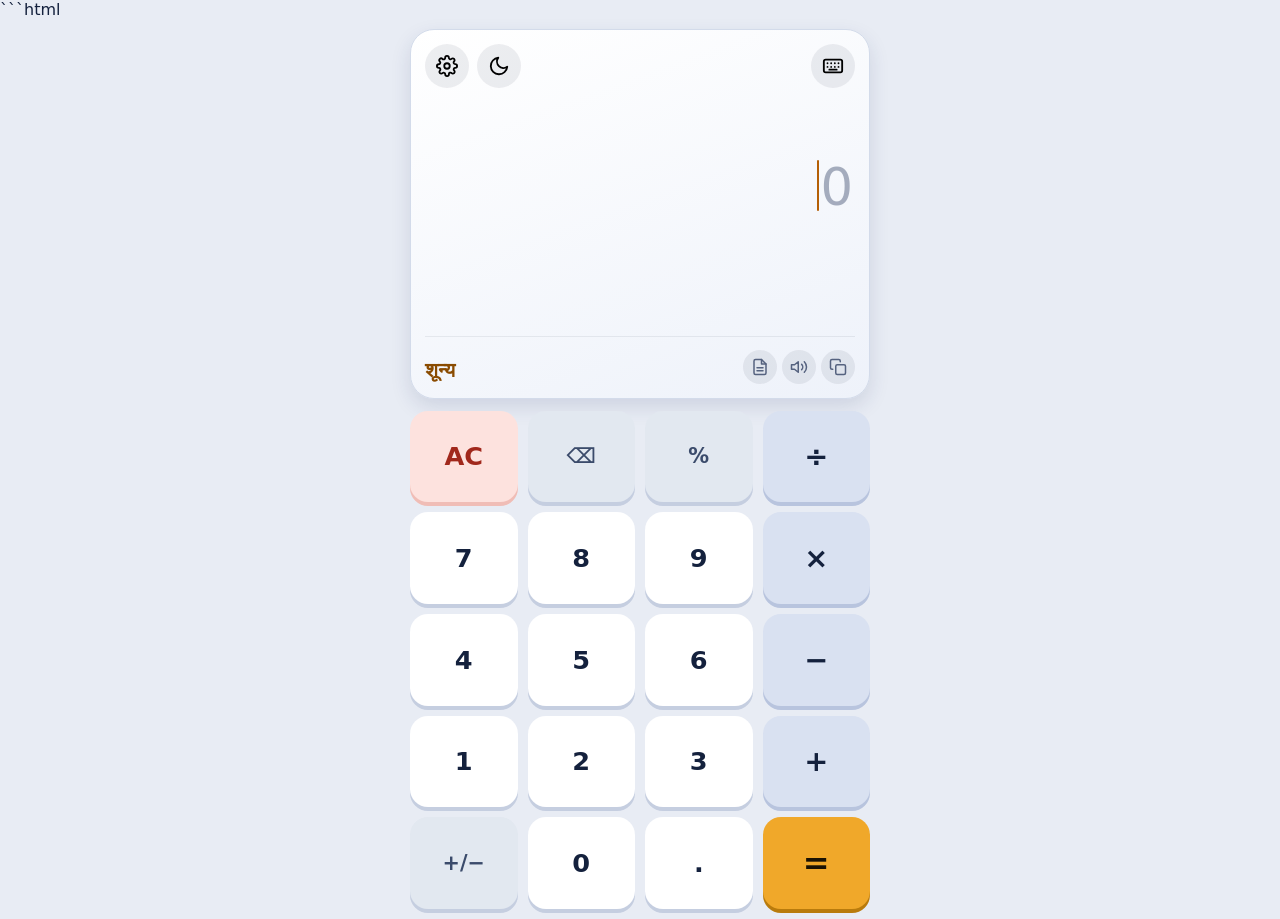
==== commit 20fa87d3: "Fix missing newline at end of Index.html" ====
--- a/Index.html
+++ b/Index.html
@@ -2231,4 +2231,3 @@
 </script>
 </body>
 </html>
-```
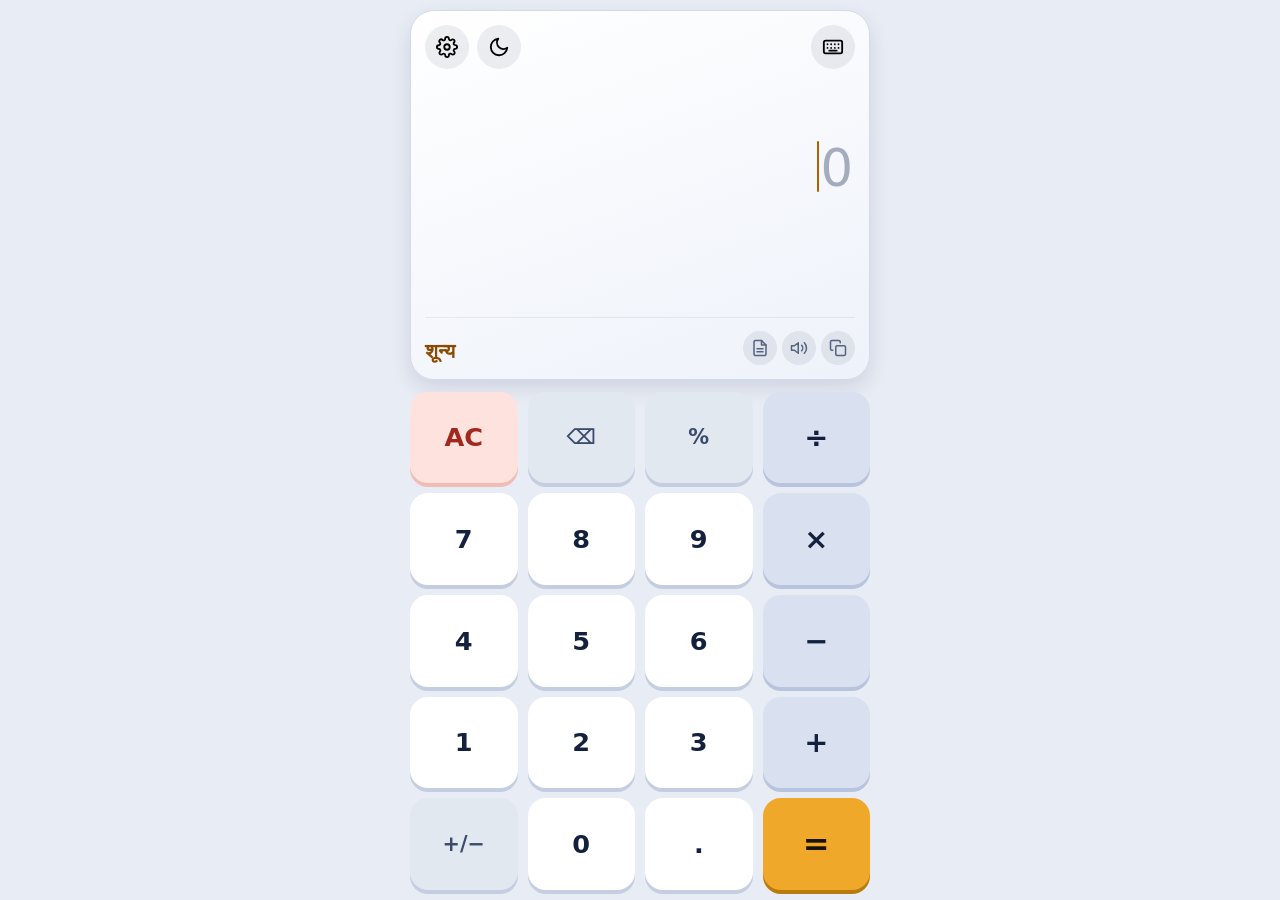
==== commit 5b17772b: "Update Index.html" ====
--- a/Index.html
+++ b/Index.html
@@ -1,4 +1,3 @@
-```html
 <!DOCTYPE html>
 <html lang="hi">
 <head>
@@ -129,8 +128,12 @@
 .wide{width:100%}
 .empty{color:var(--panel-sub);text-align:center;padding:16px 0}
 
-/* लाल रंग का रजिस्ट्रेशन टेक्स्ट (बिना बटन के आकार के) */
+/* लाल रंग का रजिस्ट्रेशन / प्रोफ़ाइल अपडेट टेक्स्ट (भाषा बॉक्स के ठीक ऊपर) */
 .reg-link{align-self:flex-start;background:transparent;border:0;padding:2px 2px;margin:0;color:var(--clear-text);font:inherit;font-size:1rem;font-weight:800;cursor:pointer;text-decoration:underline;text-underline-offset:3px}
+.reg-link.update-mode{color:var(--opc)}
+.reg-phones{display:flex;flex-direction:column;gap:8px}
+.reg-phone-row{display:flex;gap:8px;align-items:center}
+.add-phone-btn{align-self:flex-start;border:1px dashed var(--panel-line);background:var(--p1);color:var(--panel-text);border-radius:10px;padding:8px 12px;font:inherit;font-size:.9rem;font-weight:700;cursor:pointer}
 
 /* ===== हिस्ट्री ===== */
 .hist-tabs{display:flex;gap:8px;margin:2px 0 4px}
@@ -283,7 +286,7 @@
 <div class="overlay" id="settings">
   <div class="sheet" role="dialog" data-ia="settings">
     <h2 data-i="settings"></h2>
-    <button type="button" class="reg-link" id="regLink" data-i="regNow"></button>
+    <button type="button" class="reg-link" id="regLink"></button>
     <div class="group">
       <div class="label" data-i="langLabel"></div>
       <div class="opts" id="optLang">
@@ -300,7 +303,6 @@
       </div>
     </div>
     <button type="button" class="wide" id="openHist" data-i="viewHist"></button>
-    <button type="button" class="wide" id="editRegBtn" data-i="updateReg" style="display:none"></button>
     <div class="actions">
       <button type="button" id="exportBtn" data-i="backupExport"></button>
       <button type="button" id="importBtn" data-i="backupImport"></button>
@@ -316,7 +318,8 @@
     <h2 data-i="regTitle"></h2>
     <input class="fld" id="regShop" type="text" maxlength="50" autocomplete="off" data-ph="shopPh">
     <input class="fld" id="regSeller" type="text" maxlength="40" autocomplete="off" data-ph="sellerPh">
-    <input class="fld" id="regPhone" type="tel" maxlength="20" autocomplete="off" data-ph="sellerPhonePh">
+    <div class="reg-phones" id="regPhonesList"></div>
+    <button type="button" class="add-phone-btn" id="regAddPhoneBtn" data-i="addMobile"></button>
     <div class="actions">
       <button type="button" id="regSaveBtn" class="on" style="background:var(--eq);color:var(--eq-text)" data-i="saveBtn"></button>
       <button type="button" id="regCloseBtn" data-i="close"></button>
@@ -358,7 +361,7 @@
     <input class="fld" id="billShop" type="text" maxlength="50" autocomplete="off" data-ph="shopPh">
     <div class="frow">
       <input class="fld" id="billSeller" type="text" maxlength="40" autocomplete="off" data-ph="sellerPh">
-      <input class="fld" id="billSellerPhone" type="tel" maxlength="20" autocomplete="off" data-ph="sellerPhonePh">
+      <input class="fld" id="billSellerPhone" type="text" maxlength="60" autocomplete="off" data-ph="sellerPhonePh">
     </div>
     <div class="frow">
       <input class="fld" id="billCustomer" type="text" maxlength="40" autocomplete="off" data-ph="customerPh">
@@ -450,7 +453,10 @@
     value = String(value);
     var neg = value.charAt(0) === "-", abs = neg ? value.slice(1) : value, dot = abs.indexOf(".");
     var whole = dot === -1 ? abs : abs.slice(0, dot);
-    return {neg: neg, whole: whole === "" ? "0" : whole.replace(/^0+(?=\d)/, ""), frac: dot === -1 ? "" : abs.slice(dot + 1), dot: dot !== -1};
+    whole = whole === "" ? "0" : whole.replace(/^0+(?=\d)/, "");
+    var frac = dot === -1 ? "" : abs.slice(dot + 1);
+    if (neg && whole === "0" && (!frac || /^0+$/.test(frac))) neg = false;
+    return {neg: neg, whole: whole, frac: frac, dot: dot !== -1};
   }
   function formatNum(n){ return (n.neg ? "−" : "") + indianComma(n.whole) + (n.dot ? "." + n.frac : ""); }
   function prettyExpr(e){
@@ -470,6 +476,7 @@
     function factor(){
       var t = tokens[i++];
       if (t === "-") return -factor();
+      if (t === "+") return factor();
       if (!isNum(t)) throw new Error("bad");
       var v = parseFloat(t);
       while (tokens[i] === "%"){ v /= 100; i++; }
@@ -515,14 +522,14 @@
       var short = trimZeros(parseFloat(s).toFixed(10));
       if (short !== "0" && short !== "-0") s = short;
     }
-    return s === "-0" ? "0" : s;
+    return (s === "-0" || s === "-0.0") ? "0" : s;
   }
   function errKey(ex){ return ex && ex.message === "div0" ? "eDiv" : (ex && ex.message === "big" ? "eBig" : "eBad"); }
   function trimOps(e){ return e.replace(/[+\-*\/]+$/, ""); }
 
   function parseTerms(e){
     var raw = [], sign = "+", start = 0, c = 0;
-    if (e.charAt(0) === "-"){ sign = "-"; start = 1; }
+    if (e.charAt(0) === "-" || e.charAt(0) === "+"){ sign = e.charAt(0); start = 1; }
     c = start;
     for (var i = start; i <= e.length; i++){
       var ch = e.charAt(i);
@@ -549,7 +556,7 @@
   // ===== 4. स्टोरेज (localStorage + IndexedDB) और सेटिंग =====
   var CKEY = "shabd_calc_calc_hist_v4", BKEY = "shabd_calc_bill_hist_v4", STKEY = "shabd_calc_state", LKEY = "shabd_calc_lang", UKEY = "shabd_calc_ui",
       TKEY = "shabd_calc_theme", SKEY = "shabd_calc_sound", REGKEY = "shabd_calc_reg_v1", WARNKEY = "shabd_calc_warn_at",
-      SHOPKEY = "shabd_calc_shop", SELLERKEY = "shabd_calc_seller", PHONEKEY = "shabd_calc_seller_phone", DKEY = "shabd_calc_pdfdesign";
+      SHOPKEY = "shabd_calc_shop", SELLERKEY = "shabd_calc_seller", PHONEKEY = "shabd_calc_seller_phone", DKEY = "shabd_calc_pdfdesign", BSEEDKEY = "shabd_calc_bill_seed";
 
   function lsGet(k){ try { return localStorage.getItem(k); } catch(e){ return null; } }
   function lsSet(k, v){ try { localStorage.setItem(k, v); return true; } catch(e){ return false; } }
@@ -571,7 +578,6 @@
 
   function saveCalcRecords(){ lsSet(CKEY, JSON.stringify(calcRecords.slice(0, MAX_REC))); }
 
-  // IndexedDB बिल हिस्ट्री के लिए (कोई ऑटो-डिलीट नहीं)
   var idb = null;
   function openBillsDb(){
     return new Promise(function(resolve){
@@ -628,7 +634,12 @@
   var regProfile = null;
   try {
     var rp = JSON.parse(lsGet(REGKEY) || "null");
-    if (rp && typeof rp === "object" && (rp.shop || rp.seller || rp.phone)) regProfile = rp;
+    if (rp && typeof rp === "object"){
+      var phones = Array.isArray(rp.phones) ? rp.phones.filter(Boolean).slice(0, 3) : (rp.phone ? [rp.phone] : []);
+      if (rp.shop || rp.seller || phones.length){
+        regProfile = {shop: rp.shop || "", seller: rp.seller || "", phones: phones};
+      }
+    }
   } catch(e){}
 
   var lang = lsGet(LKEY);
@@ -646,7 +657,7 @@
     hi: {title:"बिलिंग कैलकुलेटर", settings:"सेटिंग्स", theme:"थीम बदलें", kbSwitch:"फ़ोन कीबोर्ड बदलें", history:"हिस्ट्री", erase:"मिटाएँ",
          billBtn:"बिल बनाएँ", speakBtn:"बोलकर सुनें", copyBtn:"कॉपी करें",
          regNow:"रजिस्ट्रेशन करें", updateReg:"प्रोफ़ाइल बदलें", regTitle:"दुकान रजिस्ट्रेशन", regSaved:"रजिस्ट्रेशन सेव हो गया",
-         saveBtn:"सेव करें", backupExport:"बैकअप सेव", backupImport:"बैकअप लोड",
+         addMobile:"+ मोबाइल नंबर जोड़ें", saveBtn:"सेव करें", backupExport:"बैकअप सेव", backupImport:"बैकअप लोड",
          backupDone:"बैकअप डाउनलोड हो गया", restoreDone:"बैकअप वापस लोड हो गया", restoreFail:"सही बैकअप फ़ाइल नहीं है",
          langLabel:"भाषा (शब्द कैसे दिखें)", off:"बंद करें", soundLabel:"बटन की आवाज़", soundOn:"चालू", soundOff:"बंद",
          viewHist:"हिस्ट्री देखें", close:"बंद करें", histTitle:"पिछले हिसाब", clearHist:"हिस्ट्री साफ़ करें",
@@ -672,7 +683,7 @@
     en: {title:"Billing Calculator", settings:"Settings", theme:"Switch theme", kbSwitch:"Switch phone keyboard", history:"History", erase:"Erase",
          billBtn:"Make a bill", speakBtn:"Listen", copyBtn:"Copy",
          regNow:"Registration Now", updateReg:"Update Registration", regTitle:"Shop Registration", regSaved:"Registration saved",
-         saveBtn:"Save", backupExport:"Save Backup", backupImport:"Load Backup",
+         addMobile:"+ Add Mobile Number", saveBtn:"Save", backupExport:"Save Backup", backupImport:"Load Backup",
          backupDone:"Backup downloaded", restoreDone:"Backup restored", restoreFail:"Invalid backup file",
          langLabel:"Language (how words appear)", off:"Off", soundLabel:"Button sound", soundOn:"On", soundOff:"Off",
          viewHist:"View history", close:"Close", histTitle:"Past calculations", clearHist:"Clear history",
@@ -707,9 +718,10 @@
     updateRegUi();
   }
   function updateRegUi(){
-    var hasReg = !!(regProfile && (regProfile.shop || regProfile.seller || regProfile.phone));
-    $("regLink").style.display = hasReg ? "none" : "inline-block";
-    $("editRegBtn").style.display = hasReg ? "block" : "none";
+    var hasReg = !!(regProfile && (regProfile.shop || regProfile.seller || (regProfile.phones && regProfile.phones.length)));
+    var rl = $("regLink");
+    rl.textContent = t(hasReg ? "updateReg" : "regNow");
+    rl.classList.toggle("update-mode", hasReg);
   }
 
   var DAYS = {
@@ -781,7 +793,7 @@
     var exprStr = (e === null || e === undefined) ? "" : String(e).trim();
     var resStr = (r === null || r === undefined) ? "" : String(r).trim();
 
-    if (!exprStr || exprStr === "-" || !resStr) return;
+    if (!exprStr || exprStr === "-" || exprStr === "+" || !resStr) return;
     if (resStr === "NaN" || resStr === "Infinity" || resStr === "-Infinity") return;
     if (/^[+-]?\d+(?:\.\d+)?$/.test(exprStr)) return;
 
@@ -791,8 +803,12 @@
   }
 
   function toggleSign(){
-    var nb = numAround(cur), s = nb[0];
-    if (s === nb[1]){ if (expr === ""){ expr = "-"; cur = 1; } return; }
+    var nb = numAround(cur), s = nb[0], tok = expr.slice(nb[0], nb[1]);
+    if (s === nb[1]){
+      if (expr === ""){ expr = "-"; cur = 1; }
+      return;
+    }
+    if (parseFloat(tok) === 0) return; // 0 पर −0 न बने
     var before = expr.slice(0, s), p = before.charAt(before.length - 1), pp = before.charAt(before.length - 2);
     if (p === "+") expr = before.slice(0, -1) + "-" + expr.slice(s);
     else if (p === "-"){
@@ -830,14 +846,14 @@
       if (result !== null) continueFromResult();
       var prev = expr.charAt(cur - 1);
       if (cur === 0){
-        if (k === "-") insertAt("-");
+        if (k === "-" || k === "+") insertAt(k);
         else insertAt("0" + k);
       } else if (/[+\-*\/]/.test(prev)){
         if (k === "-" && (prev === "*" || prev === "/")) insertAt("-");
         else {
           var s = cur;
           while (s > 0 && /[+\-*\/]/.test(expr.charAt(s - 1))) s--;
-          var rep = (s === 0 && k !== "-") ? ("0" + k) : k;
+          var rep = (s === 0 && k !== "-" && k !== "+") ? ("0" + k) : k;
           expr = expr.slice(0, s) + rep + expr.slice(cur); cur = s + rep.length;
         }
       } else insertAt(k);
@@ -846,14 +862,17 @@
       if (cur === 0) insertAt("0%");
       else if (/[0-9]/.test(expr.charAt(cur - 1))) insertAt("%");
     } else if (k === "+/-"){
-      if (result !== null) continueFromResult();
+      if (result !== null){
+        if (parseFloat(result) === 0) return;
+        continueFromResult();
+      }
       toggleSign();
     } else if (k === "B"){
       if (result !== null){ result = null; cur = expr.length; }
       if (cur > 0){ expr = expr.slice(0, cur - 1) + expr.slice(cur); cur--; }
     } else if (k === "C"){
       var cleanExpr = trimOps(expr);
-      if (cleanExpr && cleanExpr !== "-"){
+      if (cleanExpr && cleanExpr !== "-" && cleanExpr !== "+"){
         var valToSave = null;
         if (result !== null && result !== undefined && !err) {
           valToSave = String(result);
@@ -868,7 +887,7 @@
     } else if (k === "="){
       if (result !== null) return;
       var e = trimOps(expr);
-      if (!e || e === "-") return;
+      if (!e || e === "-" || e === "+") return;
       try {
         result = toPlain(evaluate(e));
         expr = e;
@@ -937,10 +956,10 @@
     else if (cr.right > br.right - 10) box.scrollLeft += cr.right - (br.right - 10);
   }
   function currentView(){
-    var key = trimOps(expr), body = key.replace(/^-/, "");
+    var key = trimOps(expr), body = key.replace(/^[+-]/, "");
     var hasOp = /[+\-*\/%]/.test(body), total = "";
     if (result !== null){ total = result; hasOp = true; }
-    else if (key && key !== "-"){ try { total = toPlain(evaluate(key)); } catch(ex){ total = ""; } }
+    else if (key && key !== "-" && key !== "+"){ try { total = toPlain(evaluate(key)); } catch(ex){ total = ""; } }
     return {total: total, hasOp: hasOp, value: total !== "" ? total : "0"};
   }
   function render(){
@@ -1097,6 +1116,8 @@
 
   // ===== 9. बिल वाला पन्ना और रजिस्ट्रेशन =====
   var bill = null, openedFromHistory = false;
+  var billSeed = parseInt(lsGet(BSEEDKEY) || "0", 10) || 0;
+
   function nextId(){
     var m = Math.floor(Date.now());
     function scanList(arr){
@@ -1115,28 +1136,18 @@
 
   function openBillFromExpr(){
     var e = result !== null ? expr : trimOps(expr), items = [];
-    if (e && e !== "-"){
+    if (e && e !== "-" && e !== "+"){
       try { items = parseTerms(e); } catch(ex){ toast(t(errKey(ex))); return; }
     }
     var defShop = (regProfile && regProfile.shop) || lsGet(SHOPKEY) || "";
     var defSeller = (regProfile && regProfile.seller) || lsGet(SELLERKEY) || "";
-    var defPhone = (regProfile && regProfile.phone) || lsGet(PHONEKEY) || "";
-    var nextDesign = (pdfDesign + 1) % DESIGNS.length;
-    pdfDesign = nextDesign; lsSet(DKEY, String(pdfDesign));
-    bill = {id: null, openedAt: Date.now(), shop: defShop, seller: defSeller, sellerPhone: defPhone, customer: "", customerPhone: "", items: items, design: pdfDesign, dirty: false};
+    var defPhone = (regProfile && regProfile.phones && regProfile.phones.length) ? regProfile.phones.join(", ") : (lsGet(PHONEKEY) || "");
+    pdfDesign = (pdfDesign + 1) % DESIGNS.length;
+    lsSet(DKEY, String(pdfDesign));
+    billSeed = (billSeed + 1) % 10000;
+    lsSet(BSEEDKEY, String(billSeed));
+    bill = {id: null, openedAt: Date.now(), shop: defShop, seller: defSeller, sellerPhone: defPhone, customer: "", customerPhone: "", items: items, design: pdfDesign, seed: billSeed, dirty: false};
     openedFromHistory = false;
-    showBill();
-  }
-  function openBillRecord(h){
-    bill = {
-      id: h.t, openedAt: h.t,
-      shop: h.shop || "", seller: h.seller || "", sellerPhone: h.sellerPhone || "",
-      customer: h.customer || "", customerPhone: h.customerPhone || "",
-      design: (typeof h.design === "number" && h.design >= 0 && h.design < DESIGNS.length) ? h.design : pdfDesign,
-      dirty: false,
-      items: h.items.map(function(it){ return {s: it.s, x: it.x, v: it.v, n: it.n || ""}; })
-    };
-    pdfDesign = bill.design;
     showBill();
   }
   function showBill(){
@@ -1239,7 +1250,7 @@
       k: "bill",
       shop: bill.shop, seller: bill.seller, sellerPhone: bill.sellerPhone || "",
       customer: bill.customer, customerPhone: bill.customerPhone || "",
-      design: pdfDesign, items: items,
+      design: pdfDesign, seed: bill.seed || 0, items: items,
       e: items.map(function(it, i){ return (i === 0 && it.s === "-" ? "-" : i ? it.s : "") + it.x; }).join(""),
       r: itemsTotal(items), t: bill.id
     };
@@ -1259,33 +1270,33 @@
   $("billBtn").addEventListener("click", openBillFromExpr);
   $("billCloseBtn").addEventListener("click", closeBill);
 
-  // ===== 10. PDF: 10 अनोखे डिज़ाइन, हर पन्ने पर अलग बॉर्डर, लोगो और नोट ग्राफ़िक =====
+  // ===== 10. PDF: 10 बिल्कुल अलग लेआउट डिज़ाइन + हर पन्ने पर किनारे-से-किनारे कढ़ाई/डिजिटल बॉर्डर + लोगो + नोट =====
   var PW = 1240, PH = 1754;
   var FONT = '"Noto Sans Devanagari","Mukta","Segoe UI",Roboto,system-ui,sans-serif';
   var FONT_SERIF = '"Noto Serif Devanagari","Noto Serif",Georgia,"Times New Roman",serif';
   var RED = "#b3261e";
 
-  // 10 बिल्कुल अलग-अलग डिज़ाइन (रंग, हेडर, टेबल, टोटल बॉक्स और लोगो स्टाइल सब अलग)
+  // 10 पूरी तरह अलग बनावट वाले डिज़ाइन (हेडर, कार्ड, टेबल, टोटल, और लोगो की जगह सब अलग)
   var DESIGNS = [
-    {hi:"क्लासिक", en:"Classic", head:"band", thead:"solid", total:"box", logo:"badge", serif:false,
+    {hi:"क्लासिक", en:"Classic", head:"band", cards:"split", thead:"solid", rows:"zebra", total:"rightBox", logoPos:"left", logo:"badge", serif:false,
      c:{primary:"#1d2e58", accent:"#f0a82a", on:"#ffffff", ink:"#14213d", muted:"#667089", line:"#dfe5f0", zebra:"#f6f8fc", paper:"#ffffff", soft:"#eef2fa"}},
-    {hi:"रॉयल", en:"Royal", head:"center", thead:"double", total:"seal", logo:"crest", serif:true,
+    {hi:"रॉयल", en:"Royal", head:"center", cards:"doubleBox", thead:"double", rows:"clean", total:"centerSeal", logoPos:"center", logo:"crest", serif:true,
      c:{primary:"#6b1d2a", accent:"#c19a3b", on:"#fff8e7", ink:"#2b1b1e", muted:"#80696c", line:"#e8dbbd", zebra:"#fbf3df", paper:"#fffaf0", soft:"#f7ecd2"}},
-    {hi:"एमरल्ड", en:"Emerald", head:"stripe", thead:"pill", total:"card", logo:"ribbon", serif:false,
+    {hi:"एमरल्ड", en:"Emerald", head:"stripe", cards:"pills", thead:"pill", rows:"dots", total:"leftRight", logoPos:"left", logo:"ribbon", serif:false,
      c:{primary:"#0e6b50", accent:"#f2b632", on:"#ffffff", ink:"#0f2a21", muted:"#5b7a6d", line:"#d3e8de", zebra:"#f0f9f4", paper:"#ffffff", soft:"#e3f4ec"}},
-    {hi:"मिनिमल", en:"Minimal", head:"minimal", thead:"line", total:"plain", logo:"ink", serif:false,
+    {hi:"मिनिमल", en:"Minimal", head:"minimal", cards:"plain", thead:"line", rows:"hairline", total:"underline", logoPos:"right", logo:"ink", serif:false,
      c:{primary:"#111111", accent:"#b08a2e", on:"#ffffff", ink:"#111111", muted:"#6d6d6d", line:"#dcdcdc", zebra:"#fafafa", paper:"#ffffff", soft:"#f1f1f1"}},
-    {hi:"सनसेट", en:"Sunset", head:"diag", thead:"solid", total:"skew", logo:"glow", serif:false,
+    {hi:"सनसेट", en:"Sunset", head:"diag", cards:"stacked", thead:"solid", rows:"boxed", total:"skewLeft", logoPos:"left", logo:"glow", serif:false,
      c:{primary:"#b83b2a", accent:"#ff9f1c", on:"#ffffff", ink:"#2d1410", muted:"#7d5650", line:"#f2d7d2", zebra:"#fff5f2", paper:"#fffcfb", soft:"#fde9e4"}},
-    {hi:"इंडिगो", en:"Indigo", head:"side", thead:"grid", total:"split", logo:"tech", serif:false,
+    {hi:"इंडिगो", en:"Indigo", head:"side", cards:"topTag", thead:"grid", rows:"grid", total:"banner", logoPos:"right", logo:"tech", serif:false,
      c:{primary:"#2b2d83", accent:"#00b4d8", on:"#ffffff", ink:"#161842", muted:"#5e628f", line:"#d8dbf2", zebra:"#f4f5fc", paper:"#ffffff", soft:"#e8eaf9"}},
-    {hi:"केसरिया", en:"Saffron", head:"arch", thead:"double", total:"seal", logo:"gold", serif:true,
+    {hi:"केसरिया", en:"Saffron", head:"arch", cards:"doubleBox", thead:"double", rows:"zebra", total:"centerSeal", logoPos:"center", logo:"gold", serif:true,
      c:{primary:"#8c3b00", accent:"#f59e0b", on:"#fffbeb", ink:"#331a00", muted:"#826040", line:"#f3dec2", zebra:"#fef6e7", paper:"#fffdf7", soft:"#fdebd0"}},
-    {hi:"ओशन", en:"Ocean", head:"wave", thead:"pill", total:"card", logo:"wave", serif:false,
+    {hi:"ओशन", en:"Ocean", head:"wave", cards:"pills", thead:"pill", rows:"clean", total:"floatingCard", logoPos:"left", logo:"wave", serif:false,
      c:{primary:"#005f73", accent:"#0a9396", on:"#ffffff", ink:"#082a33", muted:"#4c727a", line:"#cde4e8", zebra:"#eff8fa", paper:"#ffffff", soft:"#dff2f5"}},
-    {hi:"स्लेट", en:"Slate", head:"ledger", thead:"grid", total:"plain", logo:"mono", serif:false,
+    {hi:"स्लेट", en:"Slate", head:"ledger", cards:"inlineBar", thead:"grid", rows:"grid", total:"underline", logoPos:"right", logo:"mono", serif:false,
      c:{primary:"#2b3440", accent:"#3b82f6", on:"#ffffff", ink:"#1e242c", muted:"#647080", line:"#d5dce5", zebra:"#f5f7fa", paper:"#ffffff", soft:"#e8edf3"}},
-    {hi:"उत्सव", en:"Festive", head:"ribbon", thead:"solid", total:"skew", logo:"festive", serif:true,
+    {hi:"उत्सव", en:"Festive", head:"ribbon", cards:"stacked", thead:"solid", rows:"dots", total:"banner", logoPos:"center", logo:"festive", serif:true,
      c:{primary:"#6a1b6d", accent:"#f4b400", on:"#ffffff", ink:"#2e0d30", muted:"#7a567d", line:"#ecd5ee", zebra:"#fbf2fc", paper:"#fffaff", soft:"#f6e3f8"}}
   ];
 
@@ -1362,146 +1373,131 @@
     return sx;
   }
 
-  // हर पन्ने के किनारों पर अलग-अलग बॉर्डर पैटर्न (फूल-पत्तियाँ, ज़िग-ज़ैग कट, डिजिटल, मेहराब, आदि)
-  function drawPageBorder(g, pageIdx, designIdx, C){
-    var pat = (pageIdx + designIdx) % 6;
+  // किनारे-से-किनारे पूरा बॉर्डर + बीच की खाली जगहों में हल्के सजावटी कढ़ाई/डिजिटल मोटिफ़
+  function drawFlowerMotif(g, cx, cy, scale, color, alpha){
     g.save();
+    g.translate(cx, cy);
+    g.scale(scale, scale);
+    g.globalAlpha = alpha;
+    for (var a = 0; a < 8; a++){
+      g.save(); g.rotate(a * Math.PI / 4);
+      g.beginPath(); g.ellipse(16, 0, 12, 5, 0, 0, Math.PI * 2);
+      g.fillStyle = color; g.fill();
+      g.restore();
+    }
+    dot(g, 0, 0, 6, color);
+    g.restore();
+  }
+  function drawPageDecor(g, pageIdx, seed, C){
+    var pat = (pageIdx + seed) % 6;
+    g.save();
+    // 1. पन्ने के बिल्कुल किनारे तक पूरा बॉर्डर
     if (pat === 0){
-      // फूल-पत्तियों वाला कोना बॉर्डर
-      g.strokeStyle = C.accent; g.lineWidth = 3;
-      g.strokeRect(24, 24, PW - 48, PH - 48);
-      [[42, 42, 1, 1], [PW - 42, 42, -1, 1], [42, PH - 42, 1, -1], [PW - 42, PH - 42, -1, -1]].forEach(function(c){
-        g.save(); g.translate(c[0], c[1]); g.scale(c[2], c[3]);
-        for (var a = 0; a < 5; a++){
-          g.save(); g.rotate(a * 0.35);
-          g.beginPath(); g.ellipse(18, 0, 14, 6, 0, 0, Math.PI * 2);
-          g.fillStyle = C.accent; g.globalAlpha = 0.65; g.fill();
-          g.restore();
-        }
-        dot(g, 0, 0, 7, C.primary);
-        g.restore();
-      });
+      // फूल-पत्तियों और लता वाला किनारा बॉर्डर
+      g.strokeStyle = C.accent; g.globalAlpha = 0.55; g.lineWidth = 3;
+      g.strokeRect(10, 10, PW - 20, PH - 20);
+      for (var x = 60; x < PW - 40; x += 120){ drawFlowerMotif(g, x, 14, 0.55, C.accent, 0.55); drawFlowerMotif(g, x, PH - 14, 0.55, C.accent, 0.55); }
+      for (var y = 80; y < PH - 60; y += 140){ drawFlowerMotif(g, 14, y, 0.55, C.primary, 0.35); drawFlowerMotif(g, PW - 14, y, 0.55, C.primary, 0.35); }
     } else if (pat === 1){
-      // ज़िग-ज़ैग कटावदार बॉर्डर
+      // कढ़ाई (Embroidery Scallop) पूरा किनारा
       g.strokeStyle = C.primary; g.globalAlpha = 0.25; g.lineWidth = 3;
-      g.beginPath();
-      for (var x = 20; x <= PW - 20; x += 28){ g.lineTo(x, (x / 28) % 2 === 0 ? 18 : 30); }
-      g.stroke();
-      g.beginPath();
-      for (var x2 = 20; x2 <= PW - 20; x2 += 28){ g.lineTo(x2, PH - ((x2 / 28) % 2 === 0 ? 18 : 30)); }
-      g.stroke();
+      for (var sx = 0; sx < PW; sx += 40){ g.beginPath(); g.arc(sx + 20, 4, 20, 0, Math.PI); g.stroke(); g.beginPath(); g.arc(sx + 20, PH - 4, 20, Math.PI, Math.PI * 2); g.stroke(); }
+      for (var sy = 0; sy < PH; sy += 40){ g.beginPath(); g.arc(4, sy + 20, 20, -Math.PI / 2, Math.PI / 2); g.stroke(); g.beginPath(); g.arc(PW - 4, sy + 20, 20, Math.PI / 2, 1.5 * Math.PI); g.stroke(); }
     } else if (pat === 2){
-      // डिजिटल / जियोमेट्रिक कोने
-      g.strokeStyle = C.accent; g.lineWidth = 4; g.globalAlpha = 0.5;
-      [[24, 24, 1, 1], [PW - 24, 24, -1, 1], [24, PH - 24, 1, -1], [PW - 24, PH - 24, -1, -1]].forEach(function(c){
-        g.save(); g.translate(c[0], c[1]); g.scale(c[2], c[3]);
-        g.beginPath(); g.moveTo(0, 70); g.lineTo(0, 0); g.lineTo(70, 0); g.stroke();
-        g.fillStyle = C.primary; g.fillRect(14, 14, 14, 14);
-        g.restore();
-      });
+      // ज़िग-ज़ैग कट किनारा
+      g.strokeStyle = C.accent; g.globalAlpha = 0.55; g.lineWidth = 3;
+      g.beginPath(); for (var zx = 0; zx <= PW; zx += 24) g.lineTo(zx, (zx / 24) % 2 === 0 ? 6 : 20); g.stroke();
+      g.beginPath(); for (var zx2 = 0; zx2 <= PW; zx2 += 24) g.lineTo(zx2, PH - ((zx2 / 24) % 2 === 0 ? 6 : 20)); g.stroke();
+      g.beginPath(); for (var zy = 0; zy <= PH; zy += 24) g.lineTo((zy / 24) % 2 === 0 ? 6 : 20, zy); g.stroke();
+      g.beginPath(); for (var zy2 = 0; zy2 <= PH; zy2 += 24) g.lineTo(PW - ((zy2 / 24) % 2 === 0 ? 6 : 20), zy2); g.stroke();
     } else if (pat === 3){
-      // शाही दोहरा बॉर्डर + हीरे
-      g.strokeStyle = C.accent; g.lineWidth = 4; g.strokeRect(26, 26, PW - 52, PH - 52);
-      g.strokeStyle = C.primary; g.lineWidth = 1.5; g.strokeRect(38, 38, PW - 76, PH - 76);
-      [[38, 38], [PW - 38, 38], [38, PH - 38], [PW - 38, PH - 38]].forEach(function(p){ diamond(g, p[0], p[1], 10, C.accent); });
+      // डिजिटल जियोमेट्रिक किनारा
+      g.strokeStyle = C.primary; g.globalAlpha = 0.25; g.lineWidth = 4; g.strokeRect(8, 8, PW - 16, PH - 16);
+      g.fillStyle = C.accent; g.globalAlpha = 0.45;
+      for (var dx = 20; dx < PW - 20; dx += 80){ g.fillRect(dx, 6, 22, 8); g.fillRect(dx, PH - 14, 22, 8); }
+      for (var dy = 20; dy < PH - 20; dy += 80){ g.fillRect(6, dy, 8, 22); g.fillRect(PW - 14, dy, 8, 22); }
     } else if (pat === 4){
-      // मोती-लड़ी बॉर्डर
-      g.fillStyle = C.primary; g.globalAlpha = 0.18;
-      for (var px = 36; px <= PW - 36; px += 34){ dot(g, px, 22, 4, C.primary); dot(g, px, PH - 22, 4, C.primary); }
-      for (var py = 56; py <= PH - 56; py += 34){ dot(g, 22, py, 4, C.accent); dot(g, PW - 22, py, 4, C.accent); }
+      // मोती-लड़ी पूरा किनारा
+      for (var px = 14; px <= PW - 14; px += 28){ dot(g, px, 12, 4, C.accent); dot(g, px, PH - 12, 4, C.accent); }
+      for (var py = 36; py <= PH - 36; py += 28){ dot(g, 12, py, 4, C.primary); dot(g, PW - 12, py, 4, C.primary); }
     } else {
-      // लहरदार किनारा
-      g.strokeStyle = C.accent; g.lineWidth = 3; g.globalAlpha = 0.35;
-      g.beginPath();
-      for (var wx = 24; wx <= PW - 24; wx += 20){ g.lineTo(wx, 24 + Math.sin(wx * 0.05) * 6); }
-      g.stroke();
-      g.beginPath();
-      for (var wx2 = 24; wx2 <= PW - 24; wx2 += 20){ g.lineTo(wx2, PH - 24 + Math.sin(wx2 * 0.05) * 6); }
-      g.stroke();
+      // दोहरी शाही लकीर किनारा
+      g.strokeStyle = C.accent; g.globalAlpha = 0.6; g.lineWidth = 4; g.strokeRect(8, 8, PW - 16, PH - 16);
+      g.strokeStyle = C.primary; g.globalAlpha = 0.25; g.lineWidth = 2; g.strokeRect(18, 18, PW - 36, PH - 36);
+    }
+
+    // 2. पन्ने की खाली जगहों में बीच-बीच में हल्के सजावटी मोटिफ़ (पूरे पन्ने पर नहीं, कहीं-कहीं)
+    if (pat % 2 === 0){
+      drawFlowerMotif(g, PW * 0.22, PH * 0.52, 2.6, C.accent, 0.055);
+      drawFlowerMotif(g, PW * 0.78, PH * 0.74, 2.2, C.primary, 0.045);
+    } else {
+      g.strokeStyle = C.primary; g.globalAlpha = 0.045; g.lineWidth = 3;
+      g.beginPath(); g.arc(PW * 0.2, PH * 0.65, 95, 0, Math.PI * 2); g.stroke();
+      g.beginPath(); g.arc(PW * 0.2, PH * 0.65, 65, 0, Math.PI * 2); g.stroke();
+      g.strokeStyle = C.accent; g.globalAlpha = 0.06;
+      g.beginPath(); g.moveTo(PW * 0.76, PH * 0.45 - 60); g.lineTo(PW * 0.76 + 60, PH * 0.45);
+      g.lineTo(PW * 0.76, PH * 0.45 + 60); g.lineTo(PW * 0.76 - 60, PH * 0.45); g.closePath(); g.stroke();
     }
     g.restore();
   }
 
-  // लोगो आइकन + उसके ठीक नीचे स्टाइलिश तिरछा (tilted) "Billing Calculator" नाम (हर डिज़ाइन में अलग लुक)
-  function drawAppLogoAndTitle(g, x, y, D){
+  // लोगो आइकन + उसके ठीक नीचे स्टाइलिश तिरछा "Billing Calculator" नाम (अलग-अलग जगह और स्टाइल में)
+  function drawAppLogoAndTitle(g, cx, y, D){
     var C = D.c;
-    // 1. कैलकुलेटर + बिल रसीद वाला नया लोगो आइकन
+    // 1. कैलकुलेटर + बिल रसीद वाला लोगो
     g.save();
-    rr(g, x, y - 54, 48, 48, 12); g.fillStyle = C.primary; g.fill();
+    rr(g, cx - 24, y - 62, 48, 48, 12); g.fillStyle = C.primary; g.fill();
     g.strokeStyle = C.accent; g.lineWidth = 2; g.stroke();
-    // रसीद
-    rr(g, x + 13, y - 50, 22, 14, 3); g.fillStyle = "#ffffff"; g.fill();
-    // कैलकुलेटर बॉडी
-    rr(g, x + 9, y - 38, 30, 27, 5); g.fillStyle = "#eef2fa"; g.fill();
-    // गोल्डन '=' बटन
-    rr(g, x + 26, y - 24, 9, 10, 3); g.fillStyle = C.accent; g.fill();
-    // छोटे डॉट बटन
+    rr(g, cx - 11, y - 58, 22, 14, 3); g.fillStyle = "#ffffff"; g.fill();
+    rr(g, cx - 15, y - 46, 30, 27, 5); g.fillStyle = "#eef2fa"; g.fill();
+    rr(g, cx + 2, y - 32, 9, 10, 3); g.fillStyle = C.accent; g.fill();
     for (var r = 0; r < 2; r++){
-      for (var c = 0; c < 2; c++){
-        dot(g, x + 15 + c * 6, y - 28 + r * 7, 2.2, C.primary);
-      }
+      for (var c = 0; c < 2; c++) dot(g, cx - 9 + c * 6, y - 36 + r * 7, 2.2, C.primary);
     }
     g.restore();
 
-    // 2. आइकन के ठीक नीचे थोड़ा टेढ़ा (tilted) और स्टाइलिश "Billing Calculator" नाम (हर डिज़ाइन में अलग स्टाइल)
+    // 2. लोगो के ठीक नीचे थोड़ा टेढ़ा व स्टाइलिश "Billing Calculator" नाम
     g.save();
-    g.translate(x + 62, y - 22);
-    g.rotate(-0.045); // हल्का टेढ़ा स्टाइलिश झुकाव
+    g.translate(cx, y + 6);
+    g.rotate(-0.045);
     var label = "Billing Calculator";
+    g.textAlign = "center";
     if (D.logo === "ribbon" || D.logo === "festive"){
+      g.font = "italic 800 20px " + FONT_SERIF;
+      var tw = g.measureText(label).width + 26;
+      rr(g, -tw / 2, -18, tw, 26, 13); g.fillStyle = C.primary; g.fill();
+      g.fillStyle = C.accent; g.fillText(label, 0, 2);
+    } else if (D.logo === "glow" || D.logo === "gold"){
       g.font = "italic 800 22px " + FONT_SERIF;
-      var tw = g.measureText(label).width + 26;
-      rr(g, -8, -19, tw, 28, 14); g.fillStyle = C.primary; g.fill();
-      g.fillStyle = C.accent; g.fillText(label, 5, 2);
-    } else if (D.logo === "glow" || D.logo === "gold"){
-      g.font = "italic 800 24px " + FONT_SERIF;
       g.fillStyle = C.accent; g.fillText(label, 2, 2);
       g.fillStyle = C.primary; g.fillText(label, 0, 0);
-      g.fillStyle = C.accent; g.fillRect(0, 6, 175, 3);
     } else if (D.logo === "tech" || D.logo === "wave"){
-      g.font = "italic 800 22px " + FONT;
-      g.fillStyle = C.primary; g.fillText("BILLING", 0, 0);
-      var w1 = g.measureText("BILLING ").width;
-      g.fillStyle = C.accent; g.fillText("CALCULATOR", w1, 0);
-    } else if (D.logo === "crest"){
-      g.font = "italic 700 23px " + FONT_SERIF;
+      g.font = "italic 800 21px " + FONT;
       g.fillStyle = C.primary; g.fillText(label, 0, 0);
-      hline(g, 0, 185, 6, C.accent, 2);
-      hline(g, 0, 120, 10, C.primary, 1.5);
+      hline(g, -85, 85, 6, C.accent, 3);
     } else {
-      g.font = "italic 800 23px " + FONT;
+      g.font = "italic 800 21px " + FONT;
       g.fillStyle = "rgba(0,0,0,0.12)"; g.fillText(label, 2, 2);
       g.fillStyle = C.primary; g.fillText(label, 0, 0);
-      g.fillStyle = C.accent; g.fillRect(0, 5, 160, 3);
-    }
+    }
+    g.textAlign = "left";
     g.restore();
   }
 
-  // सजावटी कलात्मक नोट-ग्राफ़िक (असली की हूबहू नकल नहीं, बल्कि रंग-बिरंगा नोट बैज)
   function drawDecorativeNote(g, x, y, val){
     var st = NOTES[val];
     if (!st) return;
     g.save();
     g.translate(x, y);
     g.rotate(-0.03);
-    // नोट कार्ड
-    rr(g, 0, 0, 290, 130, 14);
-    g.fillStyle = st.bg; g.fill();
+    rr(g, 0, 0, 280, 126, 14); g.fillStyle = st.bg; g.fill();
     g.strokeStyle = st.accent; g.lineWidth = 4; g.stroke();
-    // अंदर का सजावटी बॉर्डर
-    rr(g, 10, 10, 270, 110, 9);
-    g.strokeStyle = st.fg; g.globalAlpha = 0.45; g.lineWidth = 1.5; g.stroke();
+    rr(g, 10, 10, 260, 106, 9); g.strokeStyle = st.fg; g.globalAlpha = 0.45; g.lineWidth = 1.5; g.stroke();
     g.globalAlpha = 1;
-    // सजावटी गोले
-    dot(g, 225, 65, 38, "rgba(255,255,255,0.14)");
-    dot(g, 225, 65, 24, "rgba(255,255,255,0.12)");
-    // मूल्य ₹
-    g.fillStyle = st.fg;
-    g.font = "800 46px " + FONT;
-    g.fillText("₹" + val, 24, 72);
-    g.font = "700 16px " + FONT;
-    g.fillStyle = st.accent;
-    g.fillText("BILLING NOTE", 26, 102);
+    dot(g, 215, 63, 36, "rgba(255,255,255,0.14)");
+    dot(g, 215, 63, 22, "rgba(255,255,255,0.12)");
+    g.fillStyle = st.fg; g.font = "800 44px " + FONT; g.fillText("₹" + val, 22, 70);
+    g.font = "700 15px " + FONT; g.fillStyle = st.accent; g.fillText("BILLING NOTE", 24, 98);
     g.restore();
   }
 
@@ -1514,6 +1510,7 @@
       customer: (bill.customer || "").trim(),
       customerPhone: (bill.customerPhone || "").trim(),
       items: items, total: total, ts: bill.id || bill.openedAt || Date.now(),
+      seed: bill.seed || 0,
       words: lang === "off" ? "" : wordsLine(total, DICT[lang])
     };
   }
@@ -1521,8 +1518,8 @@
   function renderBillPages(){
     var D = DESIGNS[pdfDesign], C = D.c, HF = D.serif ? FONT_SERIF : FONT;
     var L = I18N[uiLang].pdf, info = billInfo(), wp = whenParts(info.ts);
-    var M = 84, W = PW - 2 * M, ROWH = 82, TOTALS_H = 210, wordLines = [];
-    var FL = PH - 130, LIMIT = FL - 34;
+    var M = 84, W = PW - 2 * M, ROWH = 82, TOTALS_H = 220, wordLines = [];
+    var FL = PH - 140, LIMIT = FL - 34;
     var COL = {n: M + 26, item: M + 104, amt: PW - M - 30};
     var title = info.shop || L.bill, pages = [], curPage, y;
 
@@ -1530,7 +1527,7 @@
       var cv = document.createElement("canvas"); cv.width = PW; cv.height = PH;
       var g = cv.getContext("2d"); g.fillStyle = C.paper; g.fillRect(0, 0, PW, PH);
       g.textBaseline = "alphabetic"; g.textAlign = "left";
-      drawPageBorder(g, idx, pdfDesign, C);
+      drawPageDecor(g, idx, info.seed, C);
       var p = {cv: cv, g: g}; pages.push(p); return p;
     }
     function dateRight(g, x, y1, y2, c1, c2){
@@ -1540,56 +1537,62 @@
     function headFirst(g){
       var h = D.head;
       if (h === "band" || h === "diag" || h === "ribbon"){
-        g.fillStyle = C.primary; g.fillRect(0, 0, PW, 236);
+        g.fillStyle = C.primary; g.fillRect(24, 24, PW - 48, 212);
         if (h === "diag"){
-          g.fillStyle = C.accent; g.beginPath(); g.moveTo(0, 236); g.lineTo(PW, 200); g.lineTo(PW, 244); g.lineTo(0, 244); g.closePath(); g.fill();
+          g.fillStyle = C.accent; g.beginPath(); g.moveTo(24, 236); g.lineTo(PW - 24, 198); g.lineTo(PW - 24, 244); g.lineTo(24, 244); g.closePath(); g.fill();
         } else if (h === "ribbon"){
-          stripes(g, 0, 0, PW, 236, 44, "rgba(255,255,255,0.07)");
-          g.fillStyle = C.accent; g.fillRect(0, 236, PW, 10);
+          stripes(g, 24, 24, PW - 48, 212, 44, "rgba(255,255,255,0.07)");
+          g.fillStyle = C.accent; g.fillRect(24, 236, PW - 48, 10);
         } else {
-          dot(g, PW - 70, -20, 230, "rgba(255,255,255,0.06)");
-          g.fillStyle = C.accent; g.fillRect(0, 236, PW, 8);
+          dot(g, PW - 90, 40, 170, "rgba(255,255,255,0.06)");
+          g.fillStyle = C.accent; g.fillRect(24, 236, PW - 48, 8);
         }
-        g.fillStyle = C.on; fitFont(g, title, 800, 58, 32, W - 430, HF); g.fillText(clip(g, title, W - 430), M, 126);
-        dateRight(g, PW - M, 106, 150, C.on, "rgba(255,255,255,0.85)");
-        return 280;
+        g.fillStyle = C.on; fitFont(g, title, 800, 56, 30, W - 430, HF); g.fillText(clip(g, title, W - 430), M, 128);
+        dateRight(g, PW - M, 110, 152, C.on, "rgba(255,255,255,0.85)");
+        return 276;
       }
       if (h === "stripe" || h === "wave"){
-        rr(g, M, 60, W, 200, h === "wave" ? 44 : 26); g.fillStyle = C.primary; g.fill();
-        stripes(g, M + 16, 76, W - 32, 168, 36, "rgba(255,255,255,0.08)");
-        g.fillStyle = C.on; fitFont(g, title, 800, 56, 32, W - 470, HF); g.fillText(clip(g, title, W - 470), M + 42, 154);
-        dateRight(g, PW - M - 42, 134, 178, C.on, "rgba(255,255,255,0.85)");
-        return 296;
+        rr(g, M, 56, W, 194, h === "wave" ? 48 : 24); g.fillStyle = C.primary; g.fill();
+        stripes(g, M + 16, 72, W - 32, 162, 36, "rgba(255,255,255,0.08)");
+        g.fillStyle = C.on; fitFont(g, title, 800, 54, 30, W - 470, HF); g.fillText(clip(g, title, W - 470), M + 42, 150);
+        dateRight(g, PW - M - 42, 132, 176, C.on, "rgba(255,255,255,0.85)");
+        return 286;
       }
       if (h === "center" || h === "arch"){
         var cx = PW / 2;
-        if (h === "arch"){ rr(g, M, 60, W, 240, 120); g.fillStyle = C.soft; g.fill(); g.strokeStyle = C.accent; g.lineWidth = 3; g.stroke(); }
-        else divider(g, cx, 110, 280, C.accent);
-        g.textAlign = "center"; g.fillStyle = C.primary; fitFont(g, title, 800, 62, 34, W - 80, HF);
-        g.fillText(clip(g, title, W - 80), cx, 196);
-        g.fillStyle = C.muted; g.font = "600 26px " + FONT;
-        g.fillText(wp.date + "  •  " + wp.time, cx, 250); g.textAlign = "left";
-        return 336;
+        if (h === "arch"){ rr(g, M, 56, W, 228, 114); g.fillStyle = C.soft; g.fill(); g.strokeStyle = C.accent; g.lineWidth = 3; g.stroke(); }
+        else divider(g, cx, 96, 280, C.accent);
+        g.textAlign = "center"; g.fillStyle = C.primary; fitFont(g, title, 800, 60, 32, W - 80, HF);
+        g.fillText(clip(g, title, W - 80), cx, 184);
+        g.fillStyle = C.muted; g.font = "600 25px " + FONT;
+        g.fillText(wp.date + "  •  " + wp.time, cx, 238); g.textAlign = "left";
+        return 316;
       }
       if (h === "side"){
-        g.fillStyle = C.primary; g.fillRect(M, 66, 16, 170);
-        g.fillStyle = C.ink; fitFont(g, title, 800, 64, 34, W - 460, HF); g.fillText(clip(g, title, W - 460), M + 38, 150);
-        g.fillStyle = C.accent; g.font = "700 24px " + FONT; spaced(g, L.bill, M + 38, 200, 6, "left");
-        dateRight(g, PW - M, 134, 178, C.ink, C.muted);
-        return 276;
-      }
-      // minimal / ledger
-      g.fillStyle = C.accent; g.fillRect(M, 76, 96, 8);
-      g.fillStyle = C.ink; fitFont(g, title, 700, 66, 34, W - 440, HF); g.fillText(clip(g, title, W - 440), M, 180);
-      dateRight(g, PW - M, 128, 172, C.ink, C.muted);
-      hline(g, M, PW - M, 224, C.ink, 4);
-      return 264;
+        g.fillStyle = C.primary; g.fillRect(M, 62, 16, 164);
+        g.fillStyle = C.ink; fitFont(g, title, 800, 60, 32, W - 460, HF); g.fillText(clip(g, title, W - 460), M + 38, 144);
+        g.fillStyle = C.accent; g.font = "700 23px " + FONT; spaced(g, L.bill, M + 38, 194, 6, "left");
+        dateRight(g, PW - M, 128, 172, C.ink, C.muted);
+        return 264;
+      }
+      if (h === "ledger"){
+        g.fillStyle = C.soft; g.fillRect(M, 56, W, 150);
+        g.strokeStyle = C.primary; g.lineWidth = 3; g.strokeRect(M, 56, W, 150);
+        g.fillStyle = C.primary; fitFont(g, title, 800, 52, 28, W - 460, HF); g.fillText(clip(g, title, W - 460), M + 28, 144);
+        dateRight(g, PW - M - 28, 118, 162, C.ink, C.muted);
+        return 244;
+      }
+      g.fillStyle = C.accent; g.fillRect(M, 72, 96, 8);
+      g.fillStyle = C.ink; fitFont(g, title, 700, 64, 34, W - 440, HF); g.fillText(clip(g, title, W - 440), M, 172);
+      dateRight(g, PW - M, 124, 168, C.ink, C.muted);
+      hline(g, M, PW - M, 214, C.ink, 4);
+      return 252;
     }
     function headMore(g){
-      g.fillStyle = C.primary; g.fillRect(0, 0, PW, 108);
-      g.fillStyle = C.accent; g.fillRect(0, 108, PW, 6);
-      g.fillStyle = C.on; g.font = "800 36px " + HF; g.fillText(clip(g, title, W - 380), M, 70);
-      g.textAlign = "right"; g.font = "600 24px " + FONT; g.fillText(wp.date, PW - M, 70); g.textAlign = "left";
+      g.fillStyle = C.primary; g.fillRect(24, 24, PW - 48, 86);
+      g.fillStyle = C.accent; g.fillRect(24, 110, PW - 48, 6);
+      g.fillStyle = C.on; g.font = "800 34px " + HF; g.fillText(clip(g, title, W - 380), M, 78);
+      g.textAlign = "right"; g.font = "600 24px " + FONT; g.fillText(wp.date, PW - M, 78); g.textAlign = "left";
       return 152;
     }
     function cards(g, y0){
@@ -1603,35 +1606,71 @@
         list.push([L.customer, cTxt]);
       }
       if (!list.length) return y0;
-      var gap = 24, cw = (W - gap * (list.length - 1)) / list.length, h = 114;
+      if (D.cards === "stacked"){
+        list.forEach(function(cd){
+          rr(g, M, y0, W, 86, 12); g.fillStyle = C.zebra; g.fill(); g.strokeStyle = C.line; g.lineWidth = 2; g.stroke();
+          g.fillStyle = C.accent; g.font = "700 19px " + FONT; g.fillText(cd[0], M + 22, y0 + 30);
+          g.fillStyle = C.ink; fitFont(g, cd[1], 700, 28, 18, W - 44, HF); g.fillText(clip(g, cd[1], W - 44), M + 22, y0 + 68);
+          y0 += 98;
+        });
+        return y0 + 18;
+      }
+      if (D.cards === "inlineBar"){
+        var barTxt = list.map(function(cd){ return cd[0] + ": " + cd[1]; }).join("   |   ");
+        g.fillStyle = C.zebra; g.fillRect(M, y0, W, 62);
+        hline(g, M, M + W, y0, C.line, 2); hline(g, M, M + W, y0 + 62, C.line, 2);
+        g.fillStyle = C.ink; fitFont(g, barTxt, 700, 25, 17, W - 36, HF); g.fillText(clip(g, barTxt, W - 36), M + 18, y0 + 40);
+        return y0 + 88;
+      }
+      var gap = 24, cw = (W - gap * (list.length - 1)) / list.length, h = 112;
       list.forEach(function(cd, i){
         var x = M + i * (cw + gap);
-        rr(g, x, y0, cw, h, 16); g.fillStyle = C.zebra; g.fill(); g.strokeStyle = C.line; g.lineWidth = 2; g.stroke();
-        g.fillStyle = C.accent; g.fillRect(x, y0 + 22, 6, 70);
-        g.fillStyle = C.muted; g.font = "700 20px " + FONT; spaced(g, cd[0], x + 26, y0 + 40, 2, "left");
-        g.fillStyle = C.ink; fitFont(g, cd[1], 700, 32, 20, cw - 46, HF); g.fillText(clip(g, cd[1], cw - 46), x + 26, y0 + 84);
+        if (D.cards === "plain"){
+          hline(g, x, x + cw, y0 + h - 4, C.line, 2);
+        } else if (D.cards === "doubleBox"){
+          rr(g, x, y0, cw, h, 14); g.strokeStyle = C.accent; g.lineWidth = 3; g.stroke();
+        } else if (D.cards === "pills"){
+          rr(g, x, y0, cw, h, 56); g.fillStyle = C.soft; g.fill();
+        } else if (D.cards === "topTag"){
+          g.fillStyle = C.zebra; g.fillRect(x, y0, cw, h);
+          g.fillStyle = C.primary; g.fillRect(x, y0, cw, 8);
+        } else {
+          rr(g, x, y0, cw, h, 16); g.fillStyle = C.zebra; g.fill(); g.strokeStyle = C.line; g.lineWidth = 2; g.stroke();
+          g.fillStyle = C.accent; g.fillRect(x, y0 + 22, 6, 68);
+        }
+        var pad = D.cards === "plain" ? 0 : 28;
+        g.fillStyle = C.muted; g.font = "700 20px " + FONT; spaced(g, cd[0], x + pad, y0 + 38, 2, "left");
+        g.fillStyle = C.ink; fitFont(g, cd[1], 700, 30, 19, cw - pad - 22, HF); g.fillText(clip(g, cd[1], cw - pad - 22), x + pad, y0 + 82);
       });
-      return y0 + h + 30;
+      return y0 + h + 28;
     }
     function tHead(g, y0){
       if (D.thead === "solid" || D.thead === "pill"){
-        rr(g, M, y0, W, 64, D.thead === "pill" ? 32 : 12); g.fillStyle = C.primary; g.fill();
+        rr(g, M, y0, W, 62, D.thead === "pill" ? 31 : 12); g.fillStyle = C.primary; g.fill();
       } else if (D.thead === "double"){
-        hline(g, M, M + W, y0 + 4, C.accent, 3); hline(g, M, M + W, y0 + 62, C.primary, 3);
+        hline(g, M, M + W, y0 + 4, C.accent, 3); hline(g, M, M + W, y0 + 60, C.primary, 3);
       } else if (D.thead === "grid"){
-        g.fillStyle = C.soft; g.fillRect(M, y0, W, 64); g.strokeStyle = C.primary; g.lineWidth = 2; g.strokeRect(M, y0, W, 64);
+        g.fillStyle = C.soft; g.fillRect(M, y0, W, 62); g.strokeStyle = C.primary; g.lineWidth = 2; g.strokeRect(M, y0, W, 62);
       } else {
-        hline(g, M, M + W, y0 + 64, C.ink, 3);
+        hline(g, M, M + W, y0 + 62, C.ink, 3);
       }
       g.fillStyle = (D.thead === "solid" || D.thead === "pill") ? C.on : C.ink;
-      g.font = "700 24px " + FONT; g.textAlign = "left";
-      g.fillText("#", COL.n, y0 + 41); g.fillText(L.item, COL.item, y0 + 41);
-      g.textAlign = "right"; g.fillText(L.amount, COL.amt, y0 + 41); g.textAlign = "left";
-      return y0 + 68;
+      g.font = "700 23px " + FONT; g.textAlign = "left";
+      g.fillText("#", COL.n, y0 + 40); g.fillText(L.item, COL.item, y0 + 40);
+      g.textAlign = "right"; g.fillText(L.amount, COL.amt, y0 + 40); g.textAlign = "left";
+      return y0 + 66;
     }
     function drawRow(g, y0, it, idx){
-      if (idx % 2 === 0){ g.fillStyle = C.zebra; g.fillRect(M, y0, W, ROWH); }
-      hline(g, M, M + W, y0 + ROWH, C.line, 1.5);
+      if (D.rows === "zebra" && idx % 2 === 0){ g.fillStyle = C.zebra; g.fillRect(M, y0, W, ROWH); }
+      else if (D.rows === "boxed"){ rr(g, M, y0 + 4, W, ROWH - 8, 12); g.fillStyle = idx % 2 === 0 ? C.zebra : C.soft; g.fill(); }
+      else if (D.rows === "grid"){ g.strokeStyle = C.line; g.lineWidth = 1.5; g.strokeRect(M, y0, W, ROWH); }
+
+      if (D.rows === "dots"){
+        g.save(); g.setLineDash([4, 6]); hline(g, M, M + W, y0 + ROWH, C.line, 2); g.restore();
+      } else if (D.rows !== "boxed" && D.rows !== "grid"){
+        hline(g, M, M + W, y0 + ROWH, C.line, D.rows === "hairline" ? 1 : 1.5);
+      }
+
       var name = (it.n || "").trim(), formula = /[^0-9.]/.test(it.x) ? prettyExpr(it.x) : "", maxW = COL.amt - COL.item - 340;
       g.fillStyle = C.muted; g.font = "600 25px " + FONT; g.fillText(String(idx + 1), COL.n, y0 + 50);
       g.fillStyle = name ? C.ink : C.muted; g.font = "600 29px " + FONT;
@@ -1643,59 +1682,70 @@
       g.fillText((neg ? "− " : "") + shown, COL.amt, y0 + 50); g.textAlign = "left";
     }
     function totals(g, y0){
-      var bw = 640, bh = 162, x = PW - M - bw, totalText = formatNum(splitNum(info.total));
-      g.fillStyle = C.muted; g.font = "600 25px " + FONT; g.fillText(L.lineCount + ": " + info.items.length, M, y0 + 46);
-
-      // यदि कुल राशि किसी भारतीय नोट (1,2,5,10,20,50,100,200,500) के बराबर हो, तो बाईं ओर सजावटी नोट-ग्राफ़िक बनाएँ
+      var bw = 620, bh = 158, x = (D.total === "centerSeal") ? (PW - bw) / 2 : (D.total === "leftRight" || D.total === "banner" ? M : PW - M - bw);
+      var totalText = formatNum(splitNum(info.total));
+      if (D.total === "banner") bw = W;
+
+      g.fillStyle = C.muted; g.font = "600 24px " + FONT;
+      if (D.total !== "banner") g.fillText(L.lineCount + ": " + info.items.length, M, y0 + 40);
+
       var numTotal = parseFloat(info.total);
       if (Number.isInteger(numTotal) && NOTES[numTotal]){
-        drawDecorativeNote(g, M, y0 + 68, numTotal);
-      }
-
-      if (D.total === "box" || D.total === "skew"){
-        rr(g, x, y0, bw, bh, D.total === "skew" ? 8 : 24); g.fillStyle = C.primary; g.fill();
-        if (D.total === "skew"){ g.fillStyle = C.accent; g.fillRect(x, y0, 12, bh); }
-        g.fillStyle = C.accent; g.font = "700 23px " + FONT; spaced(g, L.total, x + 36, y0 + 52, 3, "left");
-        g.fillStyle = C.on; g.textAlign = "right"; fitFont(g, totalText, 800, 74, 38, bw - 72, HF); g.fillText(totalText, x + bw - 36, y0 + 128);
-      } else if (D.total === "seal" || D.total === "card"){
-        rr(g, x, y0, bw, bh, 22); g.fillStyle = C.soft; g.fill(); g.strokeStyle = C.accent; g.lineWidth = 4; g.stroke();
-        g.fillStyle = C.primary; g.font = "700 23px " + FONT; spaced(g, L.total, x + 36, y0 + 56, 3, "left");
-        g.fillStyle = C.primary; g.textAlign = "right"; fitFont(g, totalText, 800, 74, 38, bw - 72, HF); g.fillText(totalText, x + bw - 36, y0 + 130);
+        var noteX = (D.total === "leftRight") ? (PW - M - 280) : M;
+        var noteY = (D.total === "banner") ? (y0 + bh + 18) : (y0 + 60);
+        drawDecorativeNote(g, noteX, noteY, numTotal);
+      }
+
+      if (D.total === "rightBox" || D.total === "skewLeft" || D.total === "banner" || D.total === "leftRight"){
+        rr(g, x, y0, bw, bh, D.total === "skewLeft" ? 8 : 22); g.fillStyle = C.primary; g.fill();
+        if (D.total === "skewLeft"){ g.fillStyle = C.accent; g.fillRect(x, y0, 12, bh); }
+        g.fillStyle = C.accent; g.font = "700 23px " + FONT; spaced(g, L.total, x + 34, y0 + 50, 3, "left");
+        g.fillStyle = C.on; g.textAlign = "right"; fitFont(g, totalText, 800, 72, 36, bw - 72, HF); g.fillText(totalText, x + bw - 34, y0 + 124);
+      } else if (D.total === "centerSeal" || D.total === "floatingCard"){
+        rr(g, x, y0, bw, bh, 24); g.fillStyle = C.soft; g.fill(); g.strokeStyle = C.accent; g.lineWidth = 4; g.stroke();
+        g.fillStyle = C.primary; g.font = "700 23px " + FONT; spaced(g, L.total, x + 36, y0 + 54, 3, "left");
+        g.fillStyle = C.primary; g.textAlign = "right"; fitFont(g, totalText, 800, 72, 36, bw - 72, HF); g.fillText(totalText, x + bw - 36, y0 + 126);
       } else {
         hline(g, x, PW - M, y0, C.ink, 4);
-        g.fillStyle = C.muted; g.font = "700 23px " + FONT; spaced(g, L.total, x, y0 + 52, 3, "left");
-        g.fillStyle = C.ink; g.textAlign = "right"; fitFont(g, totalText, 800, 80, 38, bw, HF); g.fillText(totalText, PW - M, y0 + 132);
+        g.fillStyle = C.muted; g.font = "700 23px " + FONT; spaced(g, L.total, x, y0 + 50, 3, "left");
+        g.fillStyle = C.ink; g.textAlign = "right"; fitFont(g, totalText, 800, 76, 36, bw, HF); g.fillText(totalText, PW - M, y0 + 128);
         hline(g, x, PW - M, y0 + bh, C.line, 3);
       }
       g.textAlign = "left";
       if (info.words){
-        var yy = y0 + bh + 48;
+        var yy = y0 + bh + 46;
         g.textAlign = "right"; g.fillStyle = C.muted; g.font = "700 21px " + FONT; g.fillText(L.inWords, PW - M, yy);
-        g.fillStyle = C.ink; g.font = "600 28px " + FONT;
-        wordLines.forEach(function(ln, i){ g.fillText(ln, PW - M, yy + 42 + i * 38); });
+        g.fillStyle = C.ink; g.font = "600 27px " + FONT;
+        wordLines.forEach(function(ln, i){ g.fillText(ln, PW - M, yy + 40 + i * 36); });
         g.textAlign = "left";
       }
     }
     function footer(p, n, all){
       var g = p.g;
-      hline(g, M, PW - M, FL - 14, C.line, 2);
-      drawAppLogoAndTitle(g, M, FL + 56, D);
-      g.fillStyle = C.muted; g.font = "700 24px " + FONT; g.textAlign = "right";
-      g.fillText(n + " / " + all, PW - M, FL + 40); g.textAlign = "left";
+      hline(g, M, PW - M, FL - 18, C.line, 2);
+      var lx = D.logoPos === "center" ? (PW / 2) : (D.logoPos === "right" ? PW - M - 110 : M + 95);
+      drawAppLogoAndTitle(g, lx, FL + 54, D);
+      g.fillStyle = C.muted; g.font = "700 24px " + FONT;
+      if (D.logoPos === "right"){
+        g.textAlign = "left"; g.fillText(n + " / " + all, M, FL + 40);
+      } else {
+        g.textAlign = "right"; g.fillText(n + " / " + all, PW - M, FL + 40);
+      }
+      g.textAlign = "left";
     }
 
     curPage = newPage(0);
     if (info.words){
-      curPage.g.font = "600 28px " + FONT; wordLines = wrap(curPage.g, info.words, W * 0.65).slice(0, 3);
-      TOTALS_H = 260 + 38 * (wordLines.length - 1);
+      curPage.g.font = "600 27px " + FONT; wordLines = wrap(curPage.g, info.words, W * 0.62).slice(0, 3);
+      TOTALS_H = 260 + 36 * (wordLines.length - 1);
     }
     y = headFirst(curPage.g); y = cards(curPage.g, y); y = tHead(curPage.g, y);
     info.items.forEach(function(it, i){
       if (y + ROWH > LIMIT){ curPage = newPage(pages.length); y = headMore(curPage.g); y = tHead(curPage.g, y); }
       drawRow(curPage.g, y, it, i); y += ROWH;
     });
-    y += 34;
-    if (y + TOTALS_H > FL - 24){ curPage = newPage(pages.length); y = headMore(curPage.g); }
+    y += 32;
+    if (y + TOTALS_H > FL - 26){ curPage = newPage(pages.length); y = headMore(curPage.g); }
     totals(curPage.g, y);
     pages.forEach(function(p, i){ footer(p, i + 1, pages.length); });
     return pages.map(function(p){ return p.cv; });
@@ -1970,6 +2020,7 @@
             shop: h.shop || "", seller: h.seller || "", sellerPhone: h.sellerPhone || "",
             customer: h.customer || "", customerPhone: h.customerPhone || "",
             design: (typeof h.design === "number" && h.design >= 0 && h.design < DESIGNS.length) ? h.design : pdfDesign,
+            seed: typeof h.seed === "number" ? h.seed : 0,
             dirty: false,
             items: itemsArr.map(function(it){ return {s: it.s, x: it.x, v: it.v, n: it.n || ""}; })
           };
@@ -2015,7 +2066,7 @@
     renderHistory();
   });
 
-  // ===== 12. थीम, आवाज़, रजिस्ट्रेशन, बैकअप और सेटिंग्स =====
+  // ===== 12. थीम, आवाज़, 3-नंबर रजिस्ट्रेशन, बैकअप और सेटिंग्स =====
   function svg(inner){
     return '<svg viewBox="0 0 24 24" width="22" height="22" fill="none" stroke="currentColor" stroke-width="2" stroke-linecap="round" stroke-linejoin="round" aria-hidden="true">' + inner + '</svg>';
   }
@@ -2077,11 +2128,36 @@
   }
   function setSound(on){ soundOn = on; lsSet(SKEY, on ? "on" : "off"); syncOpts(); beep("5"); }
 
+  // रजिस्ट्रेशन में 3 तक मोबाइल नंबर
+  var regPhonesTemp = [""];
+  function renderRegPhones(){
+    var box = $("regPhonesList"); box.innerHTML = "";
+    regPhonesTemp.forEach(function(val, idx){
+      var row = el("div", "reg-phone-row");
+      var inp = el("input", "fld"); inp.type = "tel"; inp.maxLength = 20; inp.autocomplete = "off";
+      inp.placeholder = t("sellerPhonePh") + (regPhonesTemp.length > 1 ? " (" + (idx + 1) + ")" : "");
+      inp.value = val;
+      inp.addEventListener("input", function(){ regPhonesTemp[idx] = inp.value; });
+      row.appendChild(inp);
+      if (regPhonesTemp.length > 1){
+        var del = el("button", "bdel", "×"); del.type = "button";
+        del.addEventListener("click", function(){ regPhonesTemp.splice(idx, 1); renderRegPhones(); });
+        row.appendChild(del);
+      }
+      box.appendChild(row);
+    });
+    $("regAddPhoneBtn").style.display = regPhonesTemp.length < 3 ? "inline-block" : "none";
+  }
+  $("regAddPhoneBtn").addEventListener("click", function(){
+    if (regPhonesTemp.length < 3){ regPhonesTemp.push(""); renderRegPhones(); }
+  });
+
   function openRegModal(){
     $("settings").classList.remove("open");
     $("regShop").value = (regProfile && regProfile.shop) || "";
     $("regSeller").value = (regProfile && regProfile.seller) || "";
-    $("regPhone").value = (regProfile && regProfile.phone) || "";
+    regPhonesTemp = (regProfile && regProfile.phones && regProfile.phones.length) ? regProfile.phones.slice(0, 3) : [""];
+    renderRegPhones();
     $("regModal").classList.add("open");
     replaceModalState("regModal");
   }
@@ -2096,14 +2172,14 @@
   on("themeBtn", function(){ setTheme(isDark() ? "light" : "dark"); });
   on("gearBtn", function(){ if (kbMode) setKbMode(false); syncOpts(); updateRegUi(); sheet("settings", true); });
   on("regLink", openRegModal);
-  on("editRegBtn", openRegModal);
   on("regSaveBtn", function(){
-    var s = $("regShop").value.trim(), sl = $("regSeller").value.trim(), ph = $("regPhone").value.trim();
-    regProfile = (s || sl || ph) ? {shop: s, seller: sl, phone: ph} : null;
+    var s = $("regShop").value.trim(), sl = $("regSeller").value.trim();
+    var phs = regPhonesTemp.map(function(p){ return String(p || "").trim(); }).filter(Boolean).slice(0, 3);
+    regProfile = (s || sl || phs.length) ? {shop: s, seller: sl, phones: phs} : null;
     lsSet(REGKEY, JSON.stringify(regProfile));
     if (s) lsSet(SHOPKEY, s);
     if (sl) lsSet(SELLERKEY, sl);
-    if (ph) lsSet(PHONEKEY, ph);
+    if (phs.length) lsSet(PHONEKEY, phs.join(", "));
     updateRegUi();
     sheet("regModal", false);
     toast(t("regSaved"));
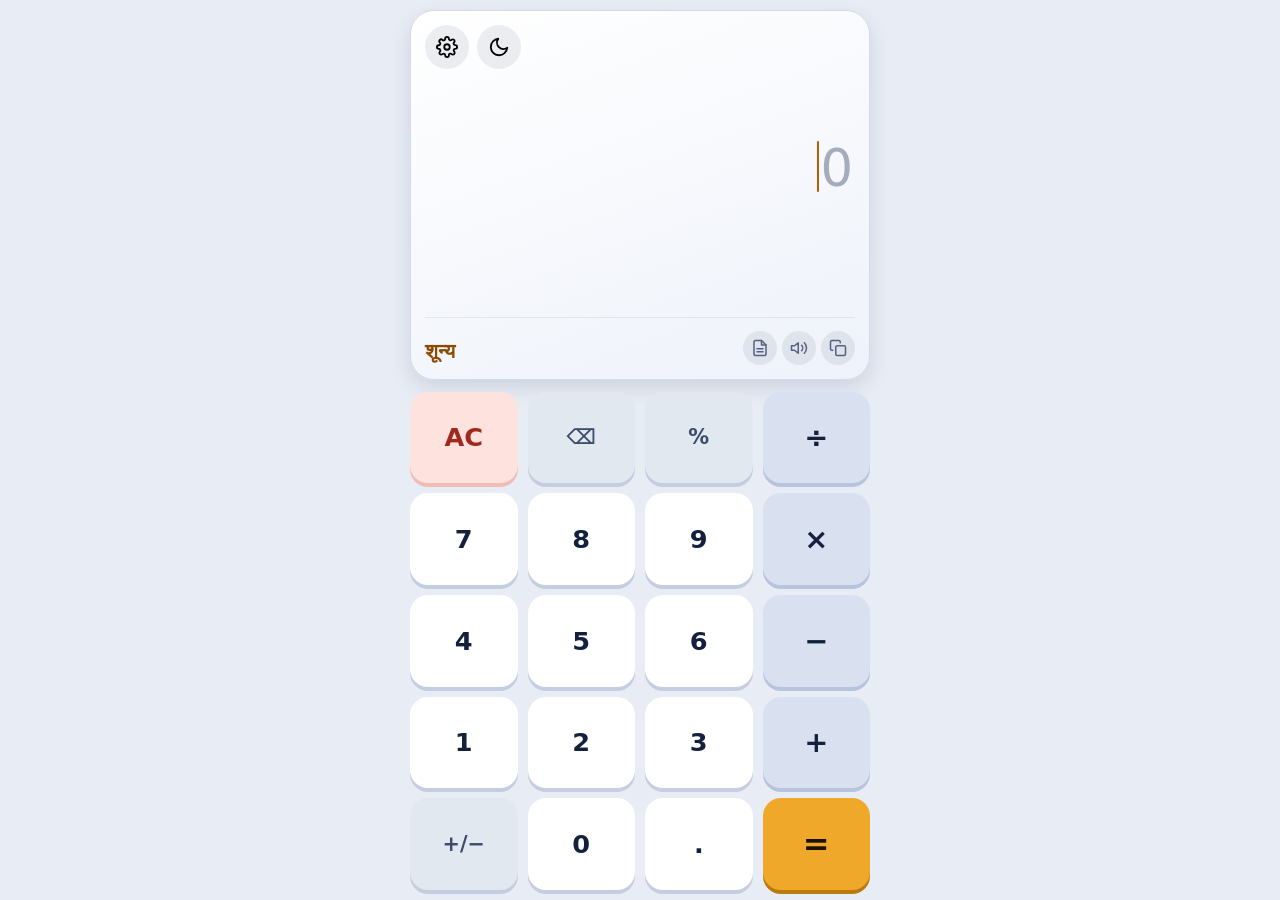
==== commit 36471a09: "Update fmt.Println to print 'Goodbye World'" ====
--- a/Index.html
+++ b/Index.html
@@ -63,14 +63,8 @@
 
 /* ===== डिस्प्ले ===== */
 .panel{background:linear-gradient(160deg,var(--p1),var(--p2));color:var(--panel-text);border:1px solid var(--panel-line);border-radius:24px;padding:14px;box-shadow:var(--panel-shadow);display:flex;flex-direction:column;min-height:42%}
-.app.kb-active .panel{flex:0 0 auto;min-height:220px}
-.app.kb-active .pad{display:none}
 .top{display:flex;align-items:center;gap:8px}
 .round{flex:none;width:44px;height:44px;border-radius:50%;border:0;background:var(--soft);color:var(--panel-text);display:grid;place-items:center;cursor:pointer}
-.round.on{background:var(--eq);color:var(--eq-text)}
-.kb-switch{margin-left:auto}
-.kb-hidden-input{display:none;position:absolute;inset:0;width:100%;height:100%;opacity:0.001;border:0;background:transparent;color:transparent;caret-color:transparent;font-size:16px;z-index:2}
-.app.kb-active .kb-hidden-input{display:block}
 .display-area{position:relative;flex:1;min-height:0;display:flex;flex-direction:column;justify-content:center;gap:6px;padding:6px 2px}
 .expr,.main{width:100%;overflow-x:auto;overflow-y:hidden;white-space:nowrap;scrollbar-width:none}
 .expr::-webkit-scrollbar,.main::-webkit-scrollbar{display:none}
@@ -116,6 +110,9 @@
 /* ===== नीचे से खुलने वाले पैनल ===== */
 .overlay{position:fixed;inset:0;background:rgba(0,0,0,.55);display:none;align-items:flex-end;justify-content:center;z-index:10}
 .overlay.open{display:flex}
+.overlay.confirm-top{z-index:200;align-items:center;padding:16px}
+.confirm-box{background:var(--bg);width:100%;max-width:360px;border-radius:20px;padding:20px;display:flex;flex-direction:column;gap:14px;box-shadow:0 12px 32px rgba(0,0,0,.35);border:1px solid var(--panel-line)}
+.confirm-box p{margin:0;font-size:1.05rem;font-weight:600;color:var(--panel-text);line-height:1.45}
 .sheet{background:var(--bg);width:100%;max-width:480px;max-height:92%;overflow-y:auto;border-radius:24px 24px 0 0;padding:18px 16px calc(18px + env(safe-area-inset-bottom,0px));display:flex;flex-direction:column;gap:12px;box-shadow:0 -5px 20px rgba(0,0,0,.2)}
 .sheet h2{margin:0;font-size:1.25rem;color:var(--panel-text)}
 .group{display:flex;flex-direction:column;gap:8px;background:var(--p1);padding:12px;border-radius:16px;border:1px solid var(--panel-line)}
@@ -125,10 +122,11 @@
 .opts button,.actions button{flex:1}
 .opts button.on{background:var(--eq);color:var(--eq-text)}
 .actions .danger{background:var(--clear);color:var(--clear-text)}
+.actions button:disabled{opacity:.45;cursor:default}
 .wide{width:100%}
 .empty{color:var(--panel-sub);text-align:center;padding:16px 0}
 
-/* लाल रंग का रजिस्ट्रेशन / प्रोफ़ाइल अपडेट टेक्स्ट (भाषा बॉक्स के ठीक ऊपर) */
+/* लाल रंग का रजिस्ट्रेशन / प्रोफ़ाइल अपडेट टेक्स्ट */
 .reg-link{align-self:flex-start;background:transparent;border:0;padding:2px 2px;margin:0;color:var(--clear-text);font:inherit;font-size:1rem;font-weight:800;cursor:pointer;text-decoration:underline;text-underline-offset:3px}
 .reg-link.update-mode{color:var(--opc)}
 .reg-phones{display:flex;flex-direction:column;gap:8px}
@@ -144,8 +142,6 @@
 .hist-bar{display:flex;align-items:center;justify-content:space-between;gap:8px}
 .sel-all-lbl{display:flex;align-items:center;gap:6px;font-size:.9rem;font-weight:700;color:var(--panel-text);cursor:pointer}
 .sel-all-lbl input{width:18px;height:18px;accent-color:var(--eq);cursor:pointer}
-.del-sel-btn{border:0;border-radius:10px;padding:8px 12px;font:inherit;font-size:.88rem;font-weight:700;background:var(--clear);color:var(--clear-text);cursor:pointer}
-.del-sel-btn:disabled{opacity:.45;cursor:default}
 .list{overflow-y:auto;display:flex;flex-direction:column;gap:8px;max-height:44vh}
 .item-row{display:flex;align-items:stretch;gap:8px}
 .item-chk{flex:none;display:flex;align-items:center}
@@ -156,7 +152,7 @@
 .item small{display:block;color:var(--panel-sub);font-size:.85rem;margin-top:3px;overflow-wrap:anywhere}
 .item b{font-size:1.2rem;color:var(--panel-text)}
 
-/* ===== बिल वाला पन्ना ===== */
+/* ===== बिल वाला पन्ना (सामान का नाम पूरा दिखे, कटे नहीं) ===== */
 .bhead{display:flex;justify-content:space-between;align-items:baseline;gap:8px}
 .bdate{color:var(--panel-sub);font-size:.8rem;text-align:right}
 .bill-actions-top{display:flex;gap:8px;align-items:center}
@@ -166,18 +162,17 @@
 .fld::placeholder{color:var(--panel-sub)}
 .frow{display:flex;gap:8px}
 .paper{background:var(--p1);border:1px solid var(--panel-line);border-radius:14px;padding:10px 12px;display:flex;flex-direction:column;gap:8px}
-.brow{display:flex;align-items:center;gap:8px;padding-bottom:8px;border-bottom:1px dashed var(--panel-line)}
-.bname-wrap{flex:1;min-width:0;display:flex;gap:6px;align-items:center}
-.bname{flex:1;min-width:0;padding:8px 10px;font-size:.95rem}
-.addItemBtn{flex:none;width:40px;height:40px;border-radius:10px;background:var(--eq);color:var(--eq-text);border:0;font-size:1.4rem;font-weight:700;cursor:pointer;display:grid;place-items:center}
-.bnum{flex:0 0 38%;min-width:112px;border:1px solid var(--panel-line);border-radius:10px;padding:4px 8px;background:var(--bg);color:var(--panel-text);overflow:hidden}
+.brow{display:flex;flex-wrap:nowrap;align-items:center;gap:5px;padding-bottom:10px;border-bottom:1px dashed var(--panel-line)}
+.bname{flex:1 1 0;min-width:0;padding:8px 9px;font-size:.96rem}
+.addItemBtn{flex:none;width:30px;height:36px;border-radius:9px;background:var(--eq);color:var(--eq-text);border:0;font-size:1.25rem;font-weight:700;cursor:pointer;display:grid;place-items:center}
+.bnum{flex:0 0 34%;max-width:150px;min-width:102px;border:1px solid var(--panel-line);border-radius:10px;padding:4px 8px;background:var(--bg);color:var(--panel-text);overflow:hidden}
 .bline{display:flex;align-items:center;gap:4px}
-.bsg{flex:none;border:0;background:transparent;color:var(--opc);font:inherit;font-size:1.1rem;font-weight:700;cursor:pointer;padding:0 2px}
+.bsg{flex:none;border:0;background:transparent;color:var(--opc);font:inherit;font-size:1.15rem;font-weight:700;cursor:pointer;padding:0 2px}
 .bsg.neg{color:var(--clear-text)}
-.bamt{flex:1;min-width:0;width:100%;border:0;background:transparent;color:var(--panel-text);font:inherit;font-size:1.1rem;font-weight:700;text-align:right;padding:2px 0}
+.bamt{flex:1;min-width:0;width:100%;border:0;background:transparent;color:var(--panel-text);font:inherit;font-size:1.15rem;font-weight:700;text-align:right;padding:2px 0}
 .bamt::placeholder{color:var(--panel-sub);opacity:.6}
 .bnum small{display:block;color:var(--panel-sub);font-size:.72rem;overflow:hidden;text-overflow:ellipsis;white-space:nowrap}
-.bdel{flex:none;width:32px;height:32px;border:0;border-radius:50%;background:var(--clear);color:var(--clear-text);font-size:1.25rem;line-height:1;cursor:pointer}
+.bdel{flex:none;width:30px;height:36px;border:0;border-radius:9px;background:var(--clear);color:var(--clear-text);font-size:1.2rem;line-height:1;cursor:pointer;display:grid;place-items:center}
 .total-wrapper{display:flex;flex-direction:column;align-items:center;gap:4px;margin-top:4px}
 .total-label{font-weight:700;font-size:1.05rem;color:var(--panel-text)}
 .total-content{display:grid;grid-template-columns:minmax(0,1fr) auto minmax(0,1fr);align-items:center;gap:8px;width:100%;max-width:360px;background:var(--bg);border:1px solid var(--panel-line);border-radius:12px;padding:6px 10px}
@@ -235,11 +230,9 @@
     <div class="top">
       <button class="round" id="gearBtn" type="button" data-ia="settings"><svg viewBox="0 0 24 24" width="22" height="22" fill="none" stroke="currentColor" stroke-width="2" stroke-linecap="round" stroke-linejoin="round" aria-hidden="true"><circle cx="12" cy="12" r="3"/><path d="M19.4 15a1.65 1.65 0 0 0 .33 1.82l.06.06a2 2 0 1 1-2.83 2.83l-.06-.06a1.65 1.65 0 0 0-1.82-.33 1.65 1.65 0 0 0-1 1.51V21a2 2 0 1 1-4 0v-.09A1.65 1.65 0 0 0 9 19.4a1.65 1.65 0 0 0-1.82.33l-.06.06a2 2 0 1 1-2.83-2.83l.06-.06a1.65 1.65 0 0 0 .33-1.82 1.65 1.65 0 0 0-1.51-1H3a2 2 0 1 1 0-4h.09A1.65 1.65 0 0 0 4.6 9a1.65 1.65 0 0 0-.33-1.82l-.06-.06a2 2 0 1 1 2.83-2.83l.06.06a1.65 1.65 0 0 0 1.82.33H9a1.65 1.65 0 0 0 1-1.51V3a2 2 0 1 1 4 0v.09a1.65 1.65 0 0 0 1 1.51 1.65 1.65 0 0 0 1.82-.33l.06-.06a2 2 0 1 1 2.83 2.83l-.06.06a1.65 1.65 0 0 0-.33 1.82V9a1.65 1.65 0 0 0 1.51 1H21a2 2 0 1 1 0 4h-.09a1.65 1.65 0 0 0-1.51 1z"/></svg></button>
       <button class="round" id="themeBtn" type="button" data-ia="theme"></button>
-      <button class="round kb-switch" id="kbBtn" type="button" aria-pressed="false" data-ia="kbSwitch"><svg viewBox="0 0 24 24" width="22" height="22" fill="none" stroke="currentColor" stroke-width="2" stroke-linecap="round" stroke-linejoin="round" aria-hidden="true"><rect x="2" y="5" width="20" height="14" rx="2" ry="2"/><line x1="6" y1="9" x2="6.01" y2="9"/><line x1="10" y1="9" x2="10.01" y2="9"/><line x1="14" y1="9" x2="14.01" y2="9"/><line x1="18" y1="9" x2="18.01" y2="9"/><line x1="6" y1="13" x2="6.01" y2="13"/><line x1="10" y1="13" x2="10.01" y2="13"/><line x1="14" y1="13" x2="14.01" y2="13"/><line x1="18" y1="13" x2="18.01" y2="13"/><line x1="8" y1="16" x2="16" y2="16"/></svg></button>
     </div>
 
     <div class="display-area">
-      <input id="kbInput" class="kb-hidden-input" type="text" inputmode="text" autocomplete="off" autocorrect="off" autocapitalize="off" spellcheck="false" aria-hidden="true">
       <div class="expr" id="expr"><div class="expr-in" id="exprIn"></div></div>
       <div class="main" id="main"><div class="main-in" id="mainIn"></div></div>
     </div>
@@ -339,13 +332,24 @@
       <input class="fld" id="histSearch" type="search" autocomplete="off" data-ph="searchBillPh">
       <div class="hist-bar">
         <label class="sel-all-lbl"><input type="checkbox" id="histSelectAll"><span data-i="selectAll"></span></label>
-        <button type="button" class="del-sel-btn" id="histDelSel" data-i="deleteSelected" disabled></button>
       </div>
     </div>
     <div class="list" id="list"></div>
     <div class="actions">
       <button type="button" id="histClear" class="danger" data-i="clearHist"></button>
+      <button type="button" id="histDelSel" class="danger" data-i="deleteSelected" style="display:none" disabled></button>
       <button type="button" id="histClose" data-i="close"></button>
+    </div>
+  </div>
+</div>
+
+<!-- ऐप के अंदर कन्फ़र्मेशन पॉपअप -->
+<div class="overlay confirm-top" id="confirmModal">
+  <div class="confirm-box" role="alertdialog">
+    <p id="confirmMsg"></p>
+    <div class="actions">
+      <button type="button" id="confirmYes" class="danger" data-i="yesDelete"></button>
+      <button type="button" id="confirmNo" data-i="cancelBtn"></button>
     </div>
   </div>
 </div>
@@ -361,11 +365,11 @@
     <input class="fld" id="billShop" type="text" maxlength="50" autocomplete="off" data-ph="shopPh">
     <div class="frow">
       <input class="fld" id="billSeller" type="text" maxlength="40" autocomplete="off" data-ph="sellerPh">
-      <input class="fld" id="billSellerPhone" type="text" maxlength="60" autocomplete="off" data-ph="sellerPhonePh">
+      <input class="fld" id="billSellerPhone" type="text" maxlength="40" autocomplete="off" data-ph="sellerPhonePh">
     </div>
     <div class="frow">
       <input class="fld" id="billCustomer" type="text" maxlength="40" autocomplete="off" data-ph="customerPh">
-      <input class="fld" id="billCustomerPhone" type="tel" maxlength="20" autocomplete="off" data-ph="customerPhonePh">
+      <input class="fld" id="billCustomerPhone" type="tel" maxlength="10" inputmode="numeric" autocomplete="off" data-ph="customerPhonePh">
     </div>
     <div class="paper">
       <div id="billItems"></div>
@@ -477,6 +481,10 @@
       var t = tokens[i++];
       if (t === "-") return -factor();
       if (t === "+") return factor();
+      if (t === "*" || t === "/" || t === "%"){
+        if (i < tokens.length && isNum(tokens[i])){ i++; return 0; } // खाली में ×5 = 0
+        throw new Error("bad");
+      }
       if (!isNum(t)) throw new Error("bad");
       var v = parseFloat(t);
       while (tokens[i] === "%"){ v /= 100; i++; }
@@ -654,7 +662,7 @@
 
   // ===== 5. ऐप की भाषा, तारीख़ और छोटा संदेश =====
   var I18N = {
-    hi: {title:"बिलिंग कैलकुलेटर", settings:"सेटिंग्स", theme:"थीम बदलें", kbSwitch:"फ़ोन कीबोर्ड बदलें", history:"हिस्ट्री", erase:"मिटाएँ",
+    hi: {title:"बिलिंग कैलकुलेटर", settings:"सेटिंग्स", theme:"थीम बदलें", history:"हिस्ट्री", erase:"मिटाएँ",
          billBtn:"बिल बनाएँ", speakBtn:"बोलकर सुनें", copyBtn:"कॉपी करें",
          regNow:"रजिस्ट्रेशन करें", updateReg:"प्रोफ़ाइल बदलें", regTitle:"दुकान रजिस्ट्रेशन", regSaved:"रजिस्ट्रेशन सेव हो गया",
          addMobile:"+ मोबाइल नंबर जोड़ें", saveBtn:"सेव करें", backupExport:"बैकअप सेव", backupImport:"बैकअप लोड",
@@ -664,8 +672,8 @@
          histCalcTab:"हिसाब", histBillTab:"बिल",
          searchBillPh:"नाम, मोबाइल नंबर, दुकान या सामान खोजें…",
          selectAll:"सभी चुनें", deleteSelected:"चुने हुए हटाएँ",
+         yesDelete:"हाँ, हटाएँ", cancelBtn:"नहीं",
          confirmClearCalc:"क्या आप कैलकुलेशन हिस्ट्री को साफ़ करना चाहते हैं?",
-         confirmClearBill:"क्या आप सभी बिल हिस्ट्री को साफ़ करना चाहते हैं?",
          confirmDelSel:"क्या आप चुने हुए बिल हटाना चाहते हैं?",
          storageWarn:"बिल हिस्ट्री 15 MB से ज़्यादा हो गई है — हटाने के लिए यहाँ दबाएँ",
          noHist:"अभी कोई हिसाब नहीं है।", noBillHist:"अभी कोई बिल नहीं है।", noMatch:"कोई मिलता-जुलता बिल नहीं मिला।",
@@ -673,14 +681,14 @@
          err:"त्रुटि", eDiv:"0 से भाग नहीं हो सकता", eBig:"संख्या बहुत बड़ी है", eBad:"हिसाब सही नहीं है",
          copied:"कॉपी हो गया", copyFail:"कॉपी नहीं हो पाया", notNum:"यह संख्या या हिसाब नहीं लगता",
          speakNo:"इस फ़ोन में बोलने की सुविधा नहीं है",
-         billTitle:"बिल / हिसाब", pdfBtn:"PDF देखें", shopPh:"दुकान का नाम (चाहें तो)", sellerPh:"दुकानदार का नाम", sellerPhonePh:"दुकानदार मोबाइल (चाहें तो)",
-         customerPh:"ग्राहक का नाम (चाहें तो)", customerPhonePh:"ग्राहक मोबाइल (चाहें तो)",
+         billTitle:"बिल / हिसाब", pdfBtn:"PDF देखें", shopPh:"दुकान का नाम (चाहें तो)", sellerPh:"दुकानदार का नाम", sellerPhonePh:"दुकानदार मोबाइल (10 अंक)",
+         customerPh:"ग्राहक का नाम (चाहें तो)", customerPhonePh:"ग्राहक मोबाइल (10 अंक)",
          itemPh:"सामान का नाम", amtPh:"0", total:"कुल", remove:"यह लाइन हटाएँ", addLine:"नई लाइन जोड़ें", noLines:"कोई लाइन नहीं है।", billTag:"बिल", lines:"लाइन",
          editBill:"बदलें", share:"शेयर", print:"प्रिंट", download:"डाउनलोड", preparing:"PDF बन रही है…", downloaded:"PDF डाउनलोड हो गई", pdfFail:"PDF नहीं बन पाई",
          textCopied:"बिल का लिखा रूप कॉपी हो गया", shareFail:"शेयर नहीं हो पाया", designPick:"डिज़ाइन चुनें",
          pdf:{bill:"बिल", seller:"विक्रेता", customer:"ग्राहक", phone:"मो.", item:"सामान", amount:"राशि", total:"कुल", inWords:"शब्दों में",
               itemN:"सामान", lineCount:"कुल लाइनें"}},
-    en: {title:"Billing Calculator", settings:"Settings", theme:"Switch theme", kbSwitch:"Switch phone keyboard", history:"History", erase:"Erase",
+    en: {title:"Billing Calculator", settings:"Settings", theme:"Switch theme", history:"History", erase:"Erase",
          billBtn:"Make a bill", speakBtn:"Listen", copyBtn:"Copy",
          regNow:"Registration Now", updateReg:"Update Registration", regTitle:"Shop Registration", regSaved:"Registration saved",
          addMobile:"+ Add Mobile Number", saveBtn:"Save", backupExport:"Save Backup", backupImport:"Load Backup",
@@ -690,8 +698,8 @@
          histCalcTab:"Calculation", histBillTab:"Billing",
          searchBillPh:"Search name, mobile, shop or item…",
          selectAll:"Select All", deleteSelected:"Delete Selected",
+         yesDelete:"Yes, Delete", cancelBtn:"Cancel",
          confirmClearCalc:"Do you want to clear calculation history?",
-         confirmClearBill:"Do you want to clear all billing history?",
          confirmDelSel:"Do you want to delete selected bills?",
          storageWarn:"Billing history exceeded 15 MB — tap here to manage",
          noHist:"No calculations yet.", noBillHist:"No bills yet.", noMatch:"No matching bills found.",
@@ -699,8 +707,8 @@
          err:"Error", eDiv:"Cannot divide by 0", eBig:"Number is too large", eBad:"Invalid calculation",
          copied:"Copied", copyFail:"Could not copy", notNum:"That does not look like a number or sum",
          speakNo:"Speech is not available on this phone",
-         billTitle:"Bill / Statement", pdfBtn:"PDF Preview", shopPh:"Shop name (optional)", sellerPh:"Seller name", sellerPhonePh:"Seller mobile (optional)",
-         customerPh:"Customer name (optional)", customerPhonePh:"Customer mobile (optional)",
+         billTitle:"Bill / Statement", pdfBtn:"PDF Preview", shopPh:"Shop name (optional)", sellerPh:"Seller name", sellerPhonePh:"Seller mobile (10 digits)",
+         customerPh:"Customer name (optional)", customerPhonePh:"Customer mobile (10 digits)",
          itemPh:"Item name", amtPh:"0", total:"Total", remove:"Remove this line", addLine:"Add a line", noLines:"No lines.", billTag:"Bill", lines:"lines",
          editBill:"Edit", share:"Share", print:"Print", download:"Download", preparing:"Making the PDF…", downloaded:"PDF downloaded", pdfFail:"Could not make the PDF",
          textCopied:"Bill text copied", shareFail:"Could not share", designPick:"Choose design",
@@ -724,6 +732,23 @@
     rl.classList.toggle("update-mode", hasReg);
   }
 
+  // ऐप के अंदर कन्फ़र्मेशन पॉपअप (फोन के डिफ़ॉल्ट confirm की जगह)
+  var confirmCb = null;
+  function appConfirm(msg, onYes){
+    confirmCb = onYes;
+    $("confirmMsg").textContent = msg;
+    $("confirmModal").classList.add("open");
+  }
+  $("confirmYes").addEventListener("click", function(){
+    $("confirmModal").classList.remove("open");
+    var fn = confirmCb; confirmCb = null;
+    if (fn) fn();
+  });
+  $("confirmNo").addEventListener("click", function(){
+    $("confirmModal").classList.remove("open");
+    confirmCb = null;
+  });
+
   var DAYS = {
     hi: ["रविवार","सोमवार","मंगलवार","बुधवार","गुरुवार","शुक्रवार","शनिवार"],
     en: ["Sunday","Monday","Tuesday","Wednesday","Thursday","Friday","Saturday"]
@@ -776,7 +801,6 @@
 
   // ===== 6. हिसाब की स्थिति, कर्सर और बटन =====
   var expr = "", cur = 0, result = null, err = "";
-  var kbMode = false;
 
   function insertAt(s){ expr = expr.slice(0, cur) + s + expr.slice(cur); cur += s.length; }
   function numAround(p){
@@ -793,7 +817,7 @@
     var exprStr = (e === null || e === undefined) ? "" : String(e).trim();
     var resStr = (r === null || r === undefined) ? "" : String(r).trim();
 
-    if (!exprStr || exprStr === "-" || exprStr === "+" || !resStr) return;
+    if (!exprStr || exprStr === "-" || exprStr === "+" || exprStr === "*" || exprStr === "/" || !resStr) return;
     if (resStr === "NaN" || resStr === "Infinity" || resStr === "-Infinity") return;
     if (/^[+-]?\d+(?:\.\d+)?$/.test(exprStr)) return;
 
@@ -808,7 +832,7 @@
       if (expr === ""){ expr = "-"; cur = 1; }
       return;
     }
-    if (parseFloat(tok) === 0) return; // 0 पर −0 न बने
+    if (parseFloat(tok) === 0) return;
     var before = expr.slice(0, s), p = before.charAt(before.length - 1), pp = before.charAt(before.length - 2);
     if (p === "+") expr = before.slice(0, -1) + "-" + expr.slice(s);
     else if (p === "-"){
@@ -816,15 +840,6 @@
       expr = before.slice(0, -1) + (binary ? "+" : "") + expr.slice(s);
       if (!binary) cur -= 1;
     } else { expr = before + "-" + expr.slice(s); cur += 1; }
-  }
-
-  function syncKbInput(){
-    var inp = $("kbInput");
-    if (!inp) return;
-    if (inp.value !== expr) inp.value = expr;
-    try {
-      if (document.activeElement === inp) inp.setSelectionRange(cur, cur);
-    } catch(e){}
   }
 
   function press(k){
@@ -846,20 +861,17 @@
       if (result !== null) continueFromResult();
       var prev = expr.charAt(cur - 1);
       if (cur === 0){
-        if (k === "-" || k === "+") insertAt(k);
-        else insertAt("0" + k);
+        insertAt(k); // बिना आगे फालतू 0 लगाए सीधे ऑपरेटर
       } else if (/[+\-*\/]/.test(prev)){
-        if (k === "-" && (prev === "*" || prev === "/")) insertAt("-");
-        else {
-          var s = cur;
-          while (s > 0 && /[+\-*\/]/.test(expr.charAt(s - 1))) s--;
-          var rep = (s === 0 && k !== "-" && k !== "+") ? ("0" + k) : k;
-          expr = expr.slice(0, s) + rep + expr.slice(cur); cur = s + rep.length;
-        }
+        // एक समय में सिर्फ़ एक ही ऑपरेटर दिखे (× के बाद − दबाने पर − से बदल जाए)
+        var s = cur;
+        while (s > 0 && /[+\-*\/]/.test(expr.charAt(s - 1))) s--;
+        expr = expr.slice(0, s) + k + expr.slice(cur);
+        cur = s + 1;
       } else insertAt(k);
     } else if (k === "%"){
       if (result !== null) continueFromResult();
-      if (cur === 0) insertAt("0%");
+      if (cur === 0) insertAt("%");
       else if (/[0-9]/.test(expr.charAt(cur - 1))) insertAt("%");
     } else if (k === "+/-"){
       if (result !== null){
@@ -872,7 +884,7 @@
       if (cur > 0){ expr = expr.slice(0, cur - 1) + expr.slice(cur); cur--; }
     } else if (k === "C"){
       var cleanExpr = trimOps(expr);
-      if (cleanExpr && cleanExpr !== "-" && cleanExpr !== "+"){
+      if (cleanExpr && !/^[+\-*\/]$/.test(cleanExpr)){
         var valToSave = null;
         if (result !== null && result !== undefined && !err) {
           valToSave = String(result);
@@ -887,7 +899,7 @@
     } else if (k === "="){
       if (result !== null) return;
       var e = trimOps(expr);
-      if (!e || e === "-" || e === "+") return;
+      if (!e || /^[+\-*\/%]$/.test(e)) return;
       try {
         result = toPlain(evaluate(e));
         expr = e;
@@ -899,7 +911,6 @@
     }
     render();
     saveState();
-    if (kbMode) syncKbInput();
   }
 
   function saveState(){ lsSet(STKEY, JSON.stringify({x: expr, c: cur, r: result})); }
@@ -959,7 +970,7 @@
     var key = trimOps(expr), body = key.replace(/^[+-]/, "");
     var hasOp = /[+\-*\/%]/.test(body), total = "";
     if (result !== null){ total = result; hasOp = true; }
-    else if (key && key !== "-" && key !== "+"){ try { total = toPlain(evaluate(key)); } catch(ex){ total = ""; } }
+    else if (key && !/^[+\-*\/%]$/.test(key)){ try { total = toPlain(evaluate(key)); } catch(ex){ total = ""; } }
     return {total: total, hasOp: hasOp, value: total !== "" ? total : "0"};
   }
   function render(){
@@ -987,49 +998,6 @@
     }
     if (result !== null) result = null;
     cur = idx; err = ""; render(); saveState();
-    if (kbMode){ syncKbInput(); $("kbInput").focus(); }
-  });
-
-  // ===== फ़ोन कीबोर्ड और कैलकुलेटर कीपैड के बीच स्विच =====
-  function setKbMode(on){
-    kbMode = !!on;
-    $("appRoot").classList.toggle("kb-active", kbMode);
-    $("kbBtn").classList.toggle("on", kbMode);
-    $("kbBtn").setAttribute("aria-pressed", kbMode ? "true" : "false");
-    var inp = $("kbInput");
-    if (kbMode){
-      syncKbInput();
-      inp.focus();
-      try { inp.setSelectionRange(cur, cur); } catch(e){}
-    } else {
-      inp.blur();
-    }
-    render();
-  }
-  $("kbBtn").addEventListener("click", function(){ setKbMode(!kbMode); });
-  $("kbInput").addEventListener("input", function(){
-    var inp = $("kbInput");
-    var raw = String(inp.value || "")
-      .replace(/,/g, ".")
-      .replace(/×/g, "*").replace(/÷/g, "/").replace(/[−–—]/g, "-")
-      .replace(/[०-९]/g, function(d){ return String(d.charCodeAt(0) - 0x0966); })
-      .replace(/[^0-9.+\-*\/%]/g, "");
-    if (raw.length > MAX_LEN) raw = raw.slice(0, MAX_LEN);
-    var pos = typeof inp.selectionStart === "number" ? inp.selectionStart : raw.length;
-    expr = raw;
-    cur = Math.max(0, Math.min(pos, expr.length));
-    result = null;
-    err = "";
-    if (inp.value !== expr){
-      inp.value = expr;
-      try { inp.setSelectionRange(cur, cur); } catch(e){}
-    }
-    render();
-    saveState();
-  });
-  $("kbInput").addEventListener("keydown", function(ev){
-    if (ev.key === "Enter"){ ev.preventDefault(); feedback("="); press("="); }
-    else if (ev.key === "Escape"){ ev.preventDefault(); setKbMode(false); }
   });
 
   // ===== 8. बोलना और कॉपी =====
@@ -1091,6 +1059,9 @@
     } catch(e){}
   }
   function closeTopModal(fromPop){
+    if ($("confirmModal").classList.contains("open")){
+      $("confirmModal").classList.remove("open"); confirmCb = null; return true;
+    }
     if ($("pdfOverlay").classList.contains("open")){
       $("pdfOverlay").classList.remove("open");
       if (!fromPop) tryPopModal();
@@ -1106,6 +1077,9 @@
   }
   window.addEventListener("popstate", function(){
     if (ignoringPop > 0){ ignoringPop--; return; }
+    if ($("confirmModal").classList.contains("open")){
+      $("confirmModal").classList.remove("open"); confirmCb = null; return;
+    }
     if ($("pdfOverlay").classList.contains("open")){
       $("pdfOverlay").classList.remove("open");
       return;
@@ -1114,9 +1088,19 @@
     if (open) open.classList.remove("open");
   });
 
-  // ===== 9. बिल वाला पन्ना और रजिस्ट्रेशन =====
+  // ===== 9. बिल वाला पन्ना और 10-अंक मोबाइल सीमा =====
   var bill = null, openedFromHistory = false;
   var billSeed = parseInt(lsGet(BSEEDKEY) || "0", 10) || 0;
+
+  function cleanTenDigits(s){ return String(s || "").replace(/\D/g, "").slice(0, 10); }
+  $("billCustomerPhone").addEventListener("input", function(){
+    var v = cleanTenDigits($("billCustomerPhone").value);
+    if ($("billCustomerPhone").value !== v) $("billCustomerPhone").value = v;
+  });
+  $("billSellerPhone").addEventListener("input", function(){
+    var v = String($("billSellerPhone").value || "").replace(/[^0-9, ]/g, "").slice(0, 40);
+    if ($("billSellerPhone").value !== v) $("billSellerPhone").value = v;
+  });
 
   function nextId(){
     var m = Math.floor(Date.now());
@@ -1136,7 +1120,7 @@
 
   function openBillFromExpr(){
     var e = result !== null ? expr : trimOps(expr), items = [];
-    if (e && e !== "-" && e !== "+"){
+    if (e && !/^[+\-*\/%]$/.test(e)){
       try { items = parseTerms(e); } catch(ex){ toast(t(errKey(ex))); return; }
     }
     var defShop = (regProfile && regProfile.shop) || lsGet(SHOPKEY) || "";
@@ -1151,7 +1135,6 @@
     showBill();
   }
   function showBill(){
-    if (kbMode) setKbMode(false);
     $("billShop").value = bill.shop;
     $("billSeller").value = bill.seller;
     $("billSellerPhone").value = bill.sellerPhone || "";
@@ -1186,15 +1169,10 @@
       box.appendChild(first);
     }
     bill.items.forEach(function(it, i){
-      var row = el("div", "brow"), left = el("div", "bname-wrap");
-
-      var addBtn = el("button", "addItemBtn", "+"); addBtn.type = "button"; addBtn.setAttribute("aria-label", t("addLine"));
-      addBtn.addEventListener("click", function(){ addBillLine(i + 1); });
-
-      var inp = el("input", "fld bname"); inp.type = "text"; inp.maxLength = 40; inp.autocomplete = "off";
+      var row = el("div", "brow");
+      var inp = el("input", "fld bname"); inp.type = "text"; inp.maxLength = 60; inp.autocomplete = "off";
       inp.placeholder = t("itemPh"); inp.value = it.n || "";
       inp.addEventListener("input", function(){ it.n = inp.value; touchBill(); });
-      left.appendChild(addBtn); left.appendChild(inp);
 
       var num = el("div", "bnum"), line = el("div", "bline");
       var sg = el("button", "bsg" + (it.s === "-" ? " neg" : ""), it.s === "-" ? "−" : "+"); sg.type = "button";
@@ -1219,10 +1197,12 @@
       line.appendChild(sg); line.appendChild(amt); num.appendChild(line);
       if (/[^0-9.]/.test(it.x)) num.appendChild(el("small", "", prettyExpr(it.x)));
 
+      var addBtn = el("button", "addItemBtn", "+"); addBtn.type = "button"; addBtn.setAttribute("aria-label", t("addLine"));
+      addBtn.addEventListener("click", function(){ addBillLine(i + 1); });
       var del = el("button", "bdel", "×"); del.type = "button"; del.setAttribute("aria-label", t("remove"));
       del.addEventListener("click", function(){ bill.items.splice(i, 1); touchBill(); renderBill(); });
 
-      row.appendChild(left); row.appendChild(num); row.appendChild(del);
+      row.appendChild(inp); row.appendChild(num); row.appendChild(addBtn); row.appendChild(del);
       box.appendChild(row);
     });
     updateTotals();
@@ -1236,7 +1216,7 @@
     bill.seller = ($("billSeller").value || "").trim();
     bill.sellerPhone = ($("billSellerPhone").value || "").trim();
     bill.customer = ($("billCustomer").value || "").trim();
-    bill.customerPhone = ($("billCustomerPhone").value || "").trim();
+    bill.customerPhone = cleanTenDigits($("billCustomerPhone").value);
   }
   function saveBillToHistory(){
     if (!bill || !Array.isArray(bill.items) || !bill.items.length) return;
@@ -1270,33 +1250,32 @@
   $("billBtn").addEventListener("click", openBillFromExpr);
   $("billCloseBtn").addEventListener("click", closeBill);
 
-  // ===== 10. PDF: 10 बिल्कुल अलग लेआउट डिज़ाइन + हर पन्ने पर किनारे-से-किनारे कढ़ाई/डिजिटल बॉर्डर + लोगो + नोट =====
+  // ===== 10. PDF: 10 बिल्कुल अलग लेआउट + रिच कढ़ाई/डिजिटल बॉर्डर + लोगो + नोट =====
   var PW = 1240, PH = 1754;
   var FONT = '"Noto Sans Devanagari","Mukta","Segoe UI",Roboto,system-ui,sans-serif';
   var FONT_SERIF = '"Noto Serif Devanagari","Noto Serif",Georgia,"Times New Roman",serif';
   var RED = "#b3261e";
 
-  // 10 पूरी तरह अलग बनावट वाले डिज़ाइन (हेडर, कार्ड, टेबल, टोटल, और लोगो की जगह सब अलग)
   var DESIGNS = [
     {hi:"क्लासिक", en:"Classic", head:"band", cards:"split", thead:"solid", rows:"zebra", total:"rightBox", logoPos:"left", logo:"badge", serif:false,
      c:{primary:"#1d2e58", accent:"#f0a82a", on:"#ffffff", ink:"#14213d", muted:"#667089", line:"#dfe5f0", zebra:"#f6f8fc", paper:"#ffffff", soft:"#eef2fa"}},
-    {hi:"रॉयल", en:"Royal", head:"center", cards:"doubleBox", thead:"double", rows:"clean", total:"centerSeal", logoPos:"center", logo:"crest", serif:true,
-     c:{primary:"#6b1d2a", accent:"#c19a3b", on:"#fff8e7", ink:"#2b1b1e", muted:"#80696c", line:"#e8dbbd", zebra:"#fbf3df", paper:"#fffaf0", soft:"#f7ecd2"}},
+    {hi:"रॉयल", en:"Royal", head:"crown", cards:"royalCrest", thead:"royalBar", rows:"clean", total:"royalSeal", logoPos:"center", logo:"crest", serif:true,
+     c:{primary:"#1f1a17", accent:"#d4af37", on:"#fff9e6", ink:"#1f1a17", muted:"#756754", line:"#e5d5ad", zebra:"#faf4e4", paper:"#fffdf6", soft:"#f5ebd1"}},
     {hi:"एमरल्ड", en:"Emerald", head:"stripe", cards:"pills", thead:"pill", rows:"dots", total:"leftRight", logoPos:"left", logo:"ribbon", serif:false,
      c:{primary:"#0e6b50", accent:"#f2b632", on:"#ffffff", ink:"#0f2a21", muted:"#5b7a6d", line:"#d3e8de", zebra:"#f0f9f4", paper:"#ffffff", soft:"#e3f4ec"}},
-    {hi:"मिनिमल", en:"Minimal", head:"minimal", cards:"plain", thead:"line", rows:"hairline", total:"underline", logoPos:"right", logo:"ink", serif:false,
-     c:{primary:"#111111", accent:"#b08a2e", on:"#ffffff", ink:"#111111", muted:"#6d6d6d", line:"#dcdcdc", zebra:"#fafafa", paper:"#ffffff", soft:"#f1f1f1"}},
+    {hi:"मिनिमल", en:"Minimal", head:"swiss", cards:"swissBar", thead:"swissLine", rows:"hairline", total:"swissBox", logoPos:"right", logo:"ink", serif:false,
+     c:{primary:"#2d3142", accent:"#ef6f6c", on:"#ffffff", ink:"#2d3142", muted:"#6c7288", line:"#e0e3eb", zebra:"#f7f8fb", paper:"#ffffff", soft:"#f0f2f7"}},
     {hi:"सनसेट", en:"Sunset", head:"diag", cards:"stacked", thead:"solid", rows:"boxed", total:"skewLeft", logoPos:"left", logo:"glow", serif:false,
      c:{primary:"#b83b2a", accent:"#ff9f1c", on:"#ffffff", ink:"#2d1410", muted:"#7d5650", line:"#f2d7d2", zebra:"#fff5f2", paper:"#fffcfb", soft:"#fde9e4"}},
     {hi:"इंडिगो", en:"Indigo", head:"side", cards:"topTag", thead:"grid", rows:"grid", total:"banner", logoPos:"right", logo:"tech", serif:false,
      c:{primary:"#2b2d83", accent:"#00b4d8", on:"#ffffff", ink:"#161842", muted:"#5e628f", line:"#d8dbf2", zebra:"#f4f5fc", paper:"#ffffff", soft:"#e8eaf9"}},
-    {hi:"केसरिया", en:"Saffron", head:"arch", cards:"doubleBox", thead:"double", rows:"zebra", total:"centerSeal", logoPos:"center", logo:"gold", serif:true,
+    {hi:"केसरिया", en:"Saffron", head:"arch", cards:"inlineBar", thead:"double", rows:"boxed", total:"floatingCard", logoPos:"center", logo:"gold", serif:true,
      c:{primary:"#8c3b00", accent:"#f59e0b", on:"#fffbeb", ink:"#331a00", muted:"#826040", line:"#f3dec2", zebra:"#fef6e7", paper:"#fffdf7", soft:"#fdebd0"}},
-    {hi:"ओशन", en:"Ocean", head:"wave", cards:"pills", thead:"pill", rows:"clean", total:"floatingCard", logoPos:"left", logo:"wave", serif:false,
+    {hi:"ओशन", en:"Ocean", head:"wave", cards:"split", thead:"pill", rows:"zebra", total:"rightBox", logoPos:"right", logo:"wave", serif:false,
      c:{primary:"#005f73", accent:"#0a9396", on:"#ffffff", ink:"#082a33", muted:"#4c727a", line:"#cde4e8", zebra:"#eff8fa", paper:"#ffffff", soft:"#dff2f5"}},
-    {hi:"स्लेट", en:"Slate", head:"ledger", cards:"inlineBar", thead:"grid", rows:"grid", total:"underline", logoPos:"right", logo:"mono", serif:false,
+    {hi:"स्लेट", en:"Slate", head:"ledger", cards:"topTag", thead:"line", rows:"dots", total:"skewLeft", logoPos:"left", logo:"mono", serif:false,
      c:{primary:"#2b3440", accent:"#3b82f6", on:"#ffffff", ink:"#1e242c", muted:"#647080", line:"#d5dce5", zebra:"#f5f7fa", paper:"#ffffff", soft:"#e8edf3"}},
-    {hi:"उत्सव", en:"Festive", head:"ribbon", cards:"stacked", thead:"solid", rows:"dots", total:"banner", logoPos:"center", logo:"festive", serif:true,
+    {hi:"उत्सव", en:"Festive", head:"ribbon", cards:"pills", thead:"grid", rows:"clean", total:"centerSeal", logoPos:"center", logo:"festive", serif:true,
      c:{primary:"#6a1b6d", accent:"#f4b400", on:"#ffffff", ink:"#2e0d30", muted:"#7a567d", line:"#ecd5ee", zebra:"#fbf2fc", paper:"#fffaff", soft:"#f6e3f8"}}
   ];
 
@@ -1373,78 +1352,243 @@
     return sx;
   }
 
-  // किनारे-से-किनारे पूरा बॉर्डर + बीच की खाली जगहों में हल्के सजावटी कढ़ाई/डिजिटल मोटिफ़
-  function drawFlowerMotif(g, cx, cy, scale, color, alpha){
+  // सुंदर, भरी हुई कढ़ाई (Embroidery) बॉर्डर और 6 अनियमित सजावटी आकृतियाँ (फूल, जानवर, फर्नीचर/सजावट)
+  function drawMandalaFlower(g, cx, cy, scale, c1, c2, alpha){
+    g.save(); g.translate(cx, cy); g.scale(scale, scale); g.globalAlpha = alpha;
+    for (var a = 0; a < 12; a++){
+      g.save(); g.rotate(a * Math.PI / 6);
+      g.beginPath(); g.moveTo(0, 0); g.quadraticCurveTo(18, -9, 32, 0); g.quadraticCurveTo(18, 9, 0, 0);
+      g.fillStyle = c1; g.fill(); g.restore();
+    }
+    for (var b = 0; b < 8; b++){
+      g.save(); g.rotate(b * Math.PI / 4 + 0.2);
+      g.beginPath(); g.ellipse(12, 0, 9, 4, 0, 0, Math.PI * 2);
+      g.fillStyle = c2; g.fill(); g.restore();
+    }
+    dot(g, 0, 0, 6, c1);
+    g.restore();
+  }
+  function drawButterflyMotif(g, cx, cy, scale, c1, c2, alpha){
+    g.save(); g.translate(cx, cy); g.scale(scale, scale); g.globalAlpha = alpha;
+    [-1, 1].forEach(function(s){
+      g.beginPath(); g.moveTo(0, -2);
+      g.bezierCurveTo(s * 22, -26, s * 34, -4, s * 14, 4);
+      g.closePath(); g.fillStyle = c1; g.fill();
+      g.beginPath(); g.moveTo(0, 4);
+      g.bezierCurveTo(s * 24, 6, s * 22, 26, s * 4, 14);
+      g.closePath(); g.fillStyle = c2; g.fill();
+      dot(g, s * 16, -8, 3.5, c2);
+    });
+    rr(g, -2.5, -14, 5, 28, 2.5); g.fillStyle = c1; g.fill();
+    g.strokeStyle = c1; g.lineWidth = 1.5;
+    g.beginPath(); g.moveTo(0, -14); g.quadraticCurveTo(-6, -24, -10, -22); g.stroke();
+    g.beginPath(); g.moveTo(0, -14); g.quadraticCurveTo(6, -24, 10, -22); g.stroke();
+    g.restore();
+  }
+  function drawElephantMotif(g, cx, cy, scale, c1, c2, alpha){
+    g.save(); g.translate(cx, cy); g.scale(scale, scale); g.globalAlpha = alpha;
+    g.fillStyle = c1;
+    // शरीर, पैर और सिर
+    rr(g, -22, -12, 34, 22, 10); g.fill();
+    g.fillRect(-18, 6, 7, 14); g.fillRect(-5, 6, 7, 14); g.fillRect(6, 6, 7, 14);
+    g.beginPath(); g.arc(14, -4, 11, 0, Math.PI * 2); g.fill();
+    // सूँड़ व कान
+    g.lineWidth = 5; g.strokeStyle = c1; g.lineCap = "round";
+    g.beginPath(); g.moveTo(22, -2); g.quadraticCurveTo(30, 6, 24, 16); g.stroke();
+    g.fillStyle = c2;
+    g.beginPath(); g.ellipse(9, -4, 6, 9, -0.2, 0, Math.PI * 2); g.fill();
+    // सजावटी झूल
+    rr(g, -16, -12, 20, 12, 4); g.fillStyle = c2; g.fill();
+    dot(g, -6, -6, 2.5, c1);
+    g.restore();
+  }
+  function drawPeacockMotif(g, cx, cy, scale, c1, c2, alpha){
+    g.save(); g.translate(cx, cy); g.scale(scale, scale); g.globalAlpha = alpha;
+    // पंख
+    for (var i = -3; i <= 3; i++){
+      g.save(); g.rotate(i * 0.28);
+      g.beginPath(); g.ellipse(0, -20, 5, 16, 0, 0, Math.PI * 2); g.fillStyle = c2; g.fill();
+      dot(g, 0, -28, 3, c1);
+      g.restore();
+    }
+    // शरीर और गर्दन
+    g.fillStyle = c1;
+    g.beginPath(); g.ellipse(0, 6, 9, 13, 0, 0, Math.PI * 2); g.fill();
+    g.beginPath(); g.moveTo(-3, -4); g.quadraticCurveTo(4, -18, 12, -16); g.quadraticCurveTo(10, -8, 4, 2); g.fill();
+    dot(g, 13, -16, 4, c1);
+    g.restore();
+  }
+  function drawDeerFaceMotif(g, cx, cy, scale, c1, c2, alpha){
+    g.save(); g.translate(cx, cy); g.scale(scale, scale); g.globalAlpha = alpha;
+    // सींग
+    g.strokeStyle = c2; g.lineWidth = 2.6; g.lineCap = "round";
+    [-1, 1].forEach(function(s){
+      g.beginPath(); g.moveTo(s * 6, -10); g.quadraticCurveTo(s * 16, -24, s * 22, -32); g.stroke();
+      g.beginPath(); g.moveTo(s * 13, -20); g.lineTo(s * 8, -28); g.stroke();
+      g.beginPath(); g.moveTo(s * 17, -25); g.lineTo(s * 24, -24); g.stroke();
+      g.beginPath(); g.ellipse(s * 14, -7, 7, 3.5, s * -0.4, 0, Math.PI * 2); g.fillStyle = c2; g.fill();
+    });
+    // चेहरा
+    g.fillStyle = c1;
+    g.beginPath(); g.moveTo(-10, -10); g.lineTo(10, -10); g.lineTo(5, 14); g.lineTo(0, 18); g.lineTo(-5, 14); g.closePath(); g.fill();
+    dot(g, 0, 14, 2.5, c2);
+    g.restore();
+  }
+  function drawRoyalChairMotif(g, cx, cy, scale, c1, c2, alpha){
+    g.save(); g.translate(cx, cy); g.scale(scale, scale); g.globalAlpha = alpha;
+    g.strokeStyle = c1; g.fillStyle = c1; g.lineWidth = 2.5;
+    // शाही कुर्सी / फर्नीचर आकृति
+    rr(g, -13, -26, 26, 26, 8); g.stroke();
+    rr(g, -8, -21, 16, 16, 5); g.fillStyle = c2; g.fill();
+    g.fillStyle = c1; rr(g, -16, 0, 32, 7, 3); g.fill();
+    g.fillRect(-13, 7, 4, 16); g.fillRect(9, 7, 4, 16);
+    g.fillRect(-16, -10, 4, 11); g.fillRect(12, -10, 4, 11);
+    g.restore();
+  }
+  function drawKalashDiyaMotif(g, cx, cy, scale, c1, c2, alpha){
+    g.save(); g.translate(cx, cy); g.scale(scale, scale); g.globalAlpha = alpha;
+    // कलश व दीया सजावट
+    g.fillStyle = c1;
+    g.beginPath(); g.ellipse(0, 8, 16, 13, 0, 0, Math.PI * 2); g.fill();
+    rr(g, -9, -8, 18, 7, 3); g.fillStyle = c2; g.fill();
+    g.fillStyle = c2;
+    g.beginPath(); g.moveTo(0, -28); g.quadraticCurveTo(9, -17, 0, -10); g.quadraticCurveTo(-9, -17, 0, -28); g.fill();
+    g.fillStyle = c1;
+    [-1, 1].forEach(function(s){
+      g.beginPath(); g.moveTo(s * 6, -8); g.quadraticCurveTo(s * 20, -18, s * 22, -6); g.quadraticCurveTo(s * 14, -4, s * 6, -8); g.fill();
+    });
+    g.restore();
+  }
+  function drawLeafPaisleyMotif(g, cx, cy, scale, c1, c2, alpha){
+    g.save(); g.translate(cx, cy); g.scale(scale, scale); g.globalAlpha = alpha;
+    g.fillStyle = c1;
+    g.beginPath(); g.moveTo(0, -24); g.bezierCurveTo(22, -14, 24, 18, 0, 22);
+    g.bezierCurveTo(-18, 22, -20, -2, -4, -12); g.quadraticCurveTo(4, -18, 0, -24); g.fill();
+    dot(g, 1, 5, 6, c2);
+    g.restore();
+  }
+
+  function drawPageDecor(g, pageIdx, seed, C, designIdx){
+    var dIdx = designIdx || 0;
+    var pat = (pageIdx + dIdx) % 6;
     g.save();
-    g.translate(cx, cy);
-    g.scale(scale, scale);
-    g.globalAlpha = alpha;
-    for (var a = 0; a < 8; a++){
-      g.save(); g.rotate(a * Math.PI / 4);
-      g.beginPath(); g.ellipse(16, 0, 12, 5, 0, 0, Math.PI * 2);
-      g.fillStyle = color; g.fill();
-      g.restore();
-    }
-    dot(g, 0, 0, 6, color);
+    // बाहरी दोहरी सिलाई-कढ़ाई फ़्रेम (सभी बॉर्डर में गहराई के लिए)
+    g.strokeStyle = C.primary; g.globalAlpha = 0.35; g.lineWidth = 2.5;
+    g.strokeRect(8, 8, PW - 16, PH - 16);
+    g.save(); g.setLineDash([8, 6]);
+    g.strokeStyle = C.accent; g.globalAlpha = 0.72; g.lineWidth = 2;
+    g.strokeRect(20, 20, PW - 40, PH - 40);
     g.restore();
-  }
-  function drawPageDecor(g, pageIdx, seed, C){
-    var pat = (pageIdx + seed) % 6;
-    g.save();
-    // 1. पन्ने के बिल्कुल किनारे तक पूरा बॉर्डर
+
     if (pat === 0){
-      // फूल-पत्तियों और लता वाला किनारा बॉर्डर
-      g.strokeStyle = C.accent; g.globalAlpha = 0.55; g.lineWidth = 3;
-      g.strokeRect(10, 10, PW - 20, PH - 20);
-      for (var x = 60; x < PW - 40; x += 120){ drawFlowerMotif(g, x, 14, 0.55, C.accent, 0.55); drawFlowerMotif(g, x, PH - 14, 0.55, C.accent, 0.55); }
-      for (var y = 80; y < PH - 60; y += 140){ drawFlowerMotif(g, 14, y, 0.55, C.primary, 0.35); drawFlowerMotif(g, PW - 14, y, 0.55, C.primary, 0.35); }
+      // फूल-लता और कढ़ाई बेल बॉर्डर
+      g.strokeStyle = C.accent; g.globalAlpha = 0.55; g.lineWidth = 2.2;
+      g.beginPath(); for (var x = 24; x <= PW - 24; x += 12) g.lineTo(x, 14 + Math.sin(x * 0.09) * 5); g.stroke();
+      g.beginPath(); for (var x2 = 24; x2 <= PW - 24; x2 += 12) g.lineTo(x2, PH - 14 + Math.sin(x2 * 0.09) * 5); g.stroke();
+      g.beginPath(); for (var y = 24; y <= PH - 24; y += 12) g.lineTo(14 + Math.sin(y * 0.09) * 5, y); g.stroke();
+      g.beginPath(); for (var y2 = 24; y2 <= PH - 24; y2 += 12) g.lineTo(PW - 14 + Math.sin(y2 * 0.09) * 5, y2); g.stroke();
+      for (var fx = 72; fx < PW - 60; fx += 76){ drawMandalaFlower(g, fx, 14, 0.38, C.accent, C.primary, 0.7); drawMandalaFlower(g, fx, PH - 14, 0.38, C.accent, C.primary, 0.7); }
+      for (var fy = 76; fy < PH - 60; fy += 84){ drawMandalaFlower(g, 14, fy, 0.36, C.primary, C.accent, 0.55); drawMandalaFlower(g, PW - 14, fy, 0.36, C.primary, C.accent, 0.55); }
+      [[30,30],[PW-30,30],[30,PH-30],[PW-30,PH-30]].forEach(function(pt){ drawMandalaFlower(g, pt[0], pt[1], 0.85, C.accent, C.primary, 0.78); });
     } else if (pat === 1){
-      // कढ़ाई (Embroidery Scallop) पूरा किनारा
-      g.strokeStyle = C.primary; g.globalAlpha = 0.25; g.lineWidth = 3;
-      for (var sx = 0; sx < PW; sx += 40){ g.beginPath(); g.arc(sx + 20, 4, 20, 0, Math.PI); g.stroke(); g.beginPath(); g.arc(sx + 20, PH - 4, 20, Math.PI, Math.PI * 2); g.stroke(); }
-      for (var sy = 0; sy < PH; sy += 40){ g.beginPath(); g.arc(4, sy + 20, 20, -Math.PI / 2, Math.PI / 2); g.stroke(); g.beginPath(); g.arc(PW - 4, sy + 20, 20, Math.PI / 2, 1.5 * Math.PI); g.stroke(); }
+      // दोहरा कंगूरा लेस और मोती कढ़ाई बॉर्डर
+      g.strokeStyle = C.primary; g.globalAlpha = 0.45; g.lineWidth = 2.5;
+      for (var sx = 12; sx < PW - 12; sx += 28){
+        g.beginPath(); g.arc(sx + 14, 6, 14, 0, Math.PI); g.stroke();
+        g.beginPath(); g.arc(sx + 14, PH - 6, 14, Math.PI, Math.PI * 2); g.stroke();
+        dot(g, sx + 14, 14, 2.8, C.accent); dot(g, sx + 14, PH - 14, 2.8, C.accent);
+      }
+      for (var sy = 12; sy < PH - 12; sy += 28){
+        g.beginPath(); g.arc(6, sy + 14, 14, -Math.PI / 2, Math.PI / 2); g.stroke();
+        g.beginPath(); g.arc(PW - 6, sy + 14, 14, Math.PI / 2, 1.5 * Math.PI); g.stroke();
+        dot(g, 14, sy + 14, 2.8, C.accent); dot(g, PW - 14, sy + 14, 2.8, C.accent);
+      }
+      [[28,28],[PW-28,28],[28,PH-28],[PW-28,PH-28]].forEach(function(pt){ drawMandalaFlower(g, pt[0], pt[1], 0.78, C.primary, C.accent, 0.65); });
     } else if (pat === 2){
-      // ज़िग-ज़ैग कट किनारा
-      g.strokeStyle = C.accent; g.globalAlpha = 0.55; g.lineWidth = 3;
-      g.beginPath(); for (var zx = 0; zx <= PW; zx += 24) g.lineTo(zx, (zx / 24) % 2 === 0 ? 6 : 20); g.stroke();
-      g.beginPath(); for (var zx2 = 0; zx2 <= PW; zx2 += 24) g.lineTo(zx2, PH - ((zx2 / 24) % 2 === 0 ? 6 : 20)); g.stroke();
-      g.beginPath(); for (var zy = 0; zy <= PH; zy += 24) g.lineTo((zy / 24) % 2 === 0 ? 6 : 20, zy); g.stroke();
-      g.beginPath(); for (var zy2 = 0; zy2 <= PH; zy2 += 24) g.lineTo(PW - ((zy2 / 24) % 2 === 0 ? 6 : 20), zy2); g.stroke();
+      // ज़रदोज़ी क्रॉस-जाली और हीरा कढ़ाई बॉर्डर
+      g.strokeStyle = C.accent; g.globalAlpha = 0.65; g.lineWidth = 2.2;
+      for (var zx = 20; zx < PW - 28; zx += 28){
+        g.beginPath(); g.moveTo(zx, 6); g.lineTo(zx + 14, 22); g.lineTo(zx + 28, 6); g.stroke();
+        g.beginPath(); g.moveTo(zx, 22); g.lineTo(zx + 14, 6); g.lineTo(zx + 28, 22); g.stroke();
+        g.beginPath(); g.moveTo(zx, PH - 6); g.lineTo(zx + 14, PH - 22); g.lineTo(zx + 28, PH - 6); g.stroke();
+        g.beginPath(); g.moveTo(zx, PH - 22); g.lineTo(zx + 14, PH - 6); g.lineTo(zx + 28, PH - 22); g.stroke();
+        diamond(g, zx + 14, 14, 4, C.primary); diamond(g, zx + 14, PH - 14, 4, C.primary);
+      }
+      for (var zy = 20; zy < PH - 28; zy += 28){
+        g.beginPath(); g.moveTo(6, zy); g.lineTo(22, zy + 14); g.lineTo(6, zy + 28); g.stroke();
+        g.beginPath(); g.moveTo(22, zy); g.lineTo(6, zy + 14); g.lineTo(22, zy + 28); g.stroke();
+        g.beginPath(); g.moveTo(PW - 6, zy); g.lineTo(PW - 22, zy + 14); g.lineTo(PW - 6, zy + 28); g.stroke();
+        g.beginPath(); g.moveTo(PW - 22, zy); g.lineTo(PW - 6, zy + 14); g.lineTo(PW - 22, zy + 28); g.stroke();
+        diamond(g, 14, zy + 14, 4, C.primary); diamond(g, PW - 14, zy + 14, 4, C.primary);
+      }
     } else if (pat === 3){
-      // डिजिटल जियोमेट्रिक किनारा
-      g.strokeStyle = C.primary; g.globalAlpha = 0.25; g.lineWidth = 4; g.strokeRect(8, 8, PW - 16, PH - 16);
-      g.fillStyle = C.accent; g.globalAlpha = 0.45;
-      for (var dx = 20; dx < PW - 20; dx += 80){ g.fillRect(dx, 6, 22, 8); g.fillRect(dx, PH - 14, 22, 8); }
-      for (var dy = 20; dy < PH - 20; dy += 80){ g.fillRect(6, dy, 8, 22); g.fillRect(PW - 14, dy, 8, 22); }
+      // ज्योमेट्रिक कढ़ाई पट्टी और मोती
+      g.strokeStyle = C.primary; g.globalAlpha = 0.45; g.lineWidth = 2;
+      for (var gx = 26; gx < PW - 44; gx += 36){
+        g.strokeRect(gx, 9, 22, 10); g.strokeRect(gx, PH - 19, 22, 10);
+        dot(g, gx + 29, 14, 3, C.accent); dot(g, gx + 29, PH - 14, 3, C.accent);
+      }
+      for (var gy = 26; gy < PH - 44; gy += 36){
+        g.strokeRect(9, gy, 10, 22); g.strokeRect(PW - 19, gy, 10, 22);
+        dot(g, 14, gy + 29, 3, C.accent); dot(g, PW - 14, gy + 29, 3, C.accent);
+      }
+      [[28,28],[PW-28,28],[28,PH-28],[PW-28,PH-28]].forEach(function(pt){ diamond(g, pt[0], pt[1], 12, C.accent); });
     } else if (pat === 4){
-      // मोती-लड़ी पूरा किनारा
-      for (var px = 14; px <= PW - 14; px += 28){ dot(g, px, 12, 4, C.accent); dot(g, px, PH - 12, 4, C.accent); }
-      for (var py = 36; py <= PH - 36; py += 28){ dot(g, 12, py, 4, C.primary); dot(g, PW - 12, py, 4, C.primary); }
+      // मुगल मेहराब और पैस्ले कढ़ाई बॉर्डर
+      g.strokeStyle = C.accent; g.globalAlpha = 0.58; g.lineWidth = 2.2;
+      for (var mx = 26; mx < PW - 38; mx += 32){
+        g.beginPath(); g.moveTo(mx, 22); g.quadraticCurveTo(mx + 16, 4, mx + 32, 22); g.stroke();
+        g.beginPath(); g.moveTo(mx, PH - 22); g.quadraticCurveTo(mx + 16, PH - 4, mx + 32, PH - 22); g.stroke();
+        dot(g, mx + 16, 15, 2.8, C.primary); dot(g, mx + 16, PH - 15, 2.8, C.primary);
+      }
+      for (var my = 26; my < PH - 38; my += 32){
+        g.beginPath(); g.moveTo(22, my); g.quadraticCurveTo(4, my + 16, 22, my + 32); g.stroke();
+        g.beginPath(); g.moveTo(PW - 22, my); g.quadraticCurveTo(PW - 4, my + 16, PW - 22, my + 32); g.stroke();
+        dot(g, 15, my + 16, 2.8, C.primary); dot(g, PW - 15, my + 16, 2.8, C.primary);
+      }
+      [[30,30],[PW-30,30],[30,PH-30],[PW-30,PH-30]].forEach(function(pt){ drawMandalaFlower(g, pt[0], pt[1], 0.8, C.accent, C.primary, 0.7); });
     } else {
-      // दोहरी शाही लकीर किनारा
-      g.strokeStyle = C.accent; g.globalAlpha = 0.6; g.lineWidth = 4; g.strokeRect(8, 8, PW - 16, PH - 16);
-      g.strokeStyle = C.primary; g.globalAlpha = 0.25; g.lineWidth = 2; g.strokeRect(18, 18, PW - 36, PH - 36);
-    }
-
-    // 2. पन्ने की खाली जगहों में बीच-बीच में हल्के सजावटी मोटिफ़ (पूरे पन्ने पर नहीं, कहीं-कहीं)
-    if (pat % 2 === 0){
-      drawFlowerMotif(g, PW * 0.22, PH * 0.52, 2.6, C.accent, 0.055);
-      drawFlowerMotif(g, PW * 0.78, PH * 0.74, 2.2, C.primary, 0.045);
-    } else {
-      g.strokeStyle = C.primary; g.globalAlpha = 0.045; g.lineWidth = 3;
-      g.beginPath(); g.arc(PW * 0.2, PH * 0.65, 95, 0, Math.PI * 2); g.stroke();
-      g.beginPath(); g.arc(PW * 0.2, PH * 0.65, 65, 0, Math.PI * 2); g.stroke();
-      g.strokeStyle = C.accent; g.globalAlpha = 0.06;
-      g.beginPath(); g.moveTo(PW * 0.76, PH * 0.45 - 60); g.lineTo(PW * 0.76 + 60, PH * 0.45);
-      g.lineTo(PW * 0.76, PH * 0.45 + 60); g.lineTo(PW * 0.76 - 60, PH * 0.45); g.closePath(); g.stroke();
+      // शाही ज़री-बूटी बॉर्डर
+      g.strokeStyle = C.primary; g.globalAlpha = 0.35; g.lineWidth = 1.6;
+      g.strokeRect(14, 14, PW - 28, PH - 28);
+      for (var kx = 42; kx < PW - 42; kx += 48){
+        drawLeafPaisleyMotif(g, kx, 14, 0.36, C.accent, C.primary, 0.65);
+        drawLeafPaisleyMotif(g, kx, PH - 14, 0.36, C.accent, C.primary, 0.65);
+      }
+      for (var ky = 42; ky < PH - 42; ky += 54){
+        drawLeafPaisleyMotif(g, 14, ky, 0.36, C.primary, C.accent, 0.55);
+        drawLeafPaisleyMotif(g, PW - 14, ky, 0.36, C.primary, C.accent, 0.55);
+      }
+      [[32,32],[PW-32,32],[32,PH-32],[PW-32,PH-32]].forEach(function(pt){ drawMandalaFlower(g, pt[0], pt[1], 0.9, C.primary, C.accent, 0.65); });
+    }
+
+    // पन्ने के भीतर 6 बिखरी हुई अनियमित आकृतियाँ (आमने-सामने नहीं, हर डिज़ाइन पर अलग-अलग मिश्रण)
+    var MOTIFS = [
+      drawMandalaFlower, drawButterflyMotif, drawElephantMotif,
+      drawPeacockMotif, drawDeerFaceMotif, drawRoyalChairMotif,
+      drawKalashDiyaMotif, drawLeafPaisleyMotif
+    ];
+    var spots = [
+      [0.16, 0.32, 1.35],
+      [0.79, 0.40, 1.25],
+      [0.27, 0.55, 1.55],
+      [0.84, 0.64, 1.30],
+      [0.15, 0.77, 1.40],
+      [0.63, 0.85, 1.35]
+    ];
+    for (var m = 0; m < 6; m++){
+      var fn = MOTIFS[(dIdx * 3 + seed + pageIdx * 5 + m * 3) % MOTIFS.length];
+      var jx = ((((seed + dIdx) * 7 + m * 19) % 44) - 22);
+      var jy = ((((seed + dIdx) * 11 + m * 23) % 44) - 22);
+      var cA = (m % 2 === 0) ? C.accent : C.primary;
+      var cB = (m % 2 === 0) ? C.primary : C.accent;
+      fn(g, PW * spots[m][0] + jx, PH * spots[m][1] + jy, spots[m][2], cA, cB, 0.09);
     }
     g.restore();
   }
 
-  // लोगो आइकन + उसके ठीक नीचे स्टाइलिश तिरछा "Billing Calculator" नाम (अलग-अलग जगह और स्टाइल में)
   function drawAppLogoAndTitle(g, cx, y, D){
     var C = D.c;
-    // 1. कैलकुलेटर + बिल रसीद वाला लोगो
     g.save();
     rr(g, cx - 24, y - 62, 48, 48, 12); g.fillStyle = C.primary; g.fill();
     g.strokeStyle = C.accent; g.lineWidth = 2; g.stroke();
@@ -1456,7 +1600,6 @@
     }
     g.restore();
 
-    // 2. लोगो के ठीक नीचे थोड़ा टेढ़ा व स्टाइलिश "Billing Calculator" नाम
     g.save();
     g.translate(cx, y + 6);
     g.rotate(-0.045);
@@ -1489,15 +1632,63 @@
     if (!st) return;
     g.save();
     g.translate(x, y);
-    g.rotate(-0.03);
-    rr(g, 0, 0, 280, 126, 14); g.fillStyle = st.bg; g.fill();
-    g.strokeStyle = st.accent; g.lineWidth = 4; g.stroke();
-    rr(g, 10, 10, 260, 106, 9); g.strokeStyle = st.fg; g.globalAlpha = 0.45; g.lineWidth = 1.5; g.stroke();
+    g.rotate(-0.015);
+
+    // छोटा, साफ़ और असली-सा दिखने वाला Specimen नोट (बिना किसी अजीब चेहरे या सिक्के के)
+    g.fillStyle = "rgba(0,0,0,0.10)";
+    rr(g, 3, 4, 196, 88, 8); g.fill();
+    var ng = g.createLinearGradient(0, 0, 196, 88);
+    ng.addColorStop(0, st.bg); ng.addColorStop(0.55, st.bg); ng.addColorStop(1, st.accent);
+    rr(g, 0, 0, 196, 88, 8); g.fillStyle = ng; g.fill();
+    g.strokeStyle = st.accent; g.lineWidth = 2.4; g.stroke();
+
+    // बारीक सुरक्षा फ़्रेम और गिलॉश लहरें
+    rr(g, 5, 5, 186, 78, 5); g.strokeStyle = st.fg; g.globalAlpha = 0.55; g.lineWidth = 1; g.stroke();
+    g.globalAlpha = 0.16; g.strokeStyle = "#ffffff"; g.lineWidth = 1;
+    for (var w = 0; w < 4; w++){
+      g.beginPath();
+      for (var wx = 7; wx <= 189; wx += 8){
+        var wy = 19 + w * 15 + Math.sin(wx * 0.11 + w) * 3.5;
+        if (wx === 7) g.moveTo(wx, wy); else g.lineTo(wx, wy);
+      }
+      g.stroke();
+    }
+
+    // ऊर्ध्वाधर मेटैलिक सुरक्षा पट्टी
+    g.globalAlpha = 0.65;
+    for (var sy = 9; sy < 79; sy += 10){
+      g.fillStyle = sy % 20 === 9 ? "#ffffff" : st.accent;
+      g.fillRect(114, sy, 3, 6);
+    }
+
+    // बाईं ओर हल्का वॉटरमार्क और अशोक चक्र जैसा रोसेट प्रतीक
+    g.globalAlpha = 0.20;
+    g.beginPath(); g.ellipse(42, 45, 22, 26, 0, 0, Math.PI * 2); g.fillStyle = "#ffffff"; g.fill();
+    g.globalAlpha = 0.78; g.strokeStyle = st.fg; g.lineWidth = 1.1;
+    g.beginPath(); g.arc(88, 45, 11, 0, Math.PI * 2); g.stroke();
+    for (var sp = 0; sp < 12; sp++){
+      var ang = sp * Math.PI / 6;
+      g.beginPath(); g.moveTo(88, 45); g.lineTo(88 + Math.cos(ang) * 10, 45 + Math.sin(ang) * 10); g.stroke();
+    }
+
+    // दाईं ओर सजीला ज्योमेट्रिक नोट मेडैलियन (रुपये के चिह्न के साथ)
+    g.globalAlpha = 0.9;
+    g.beginPath(); g.arc(154, 44, 24, 0, Math.PI * 2);
+    g.fillStyle = "rgba(255,255,255,0.16)"; g.fill();
+    g.strokeStyle = st.fg; g.lineWidth = 1.4; g.stroke();
+    g.beginPath(); g.arc(154, 44, 18, 0, Math.PI * 2);
+    g.strokeStyle = st.accent; g.lineWidth = 1; g.stroke();
+    g.fillStyle = st.fg; g.textAlign = "center"; g.font = "800 15px " + FONT_SERIF;
+    g.fillText("₹" + val, 154, 49);
+    g.textAlign = "left";
+
+    // कोने का मूल्य, सीरियल नंबर और SPECIMEN लेबल
     g.globalAlpha = 1;
-    dot(g, 215, 63, 36, "rgba(255,255,255,0.14)");
-    dot(g, 215, 63, 22, "rgba(255,255,255,0.12)");
-    g.fillStyle = st.fg; g.font = "800 44px " + FONT; g.fillText("₹" + val, 22, 70);
-    g.font = "700 15px " + FONT; g.fillStyle = st.accent; g.fillText("BILLING NOTE", 24, 98);
+    g.fillStyle = st.fg; g.font = "800 20px " + FONT_SERIF; g.fillText("₹" + val, 11, 26);
+    g.font = "700 8.5px " + FONT; g.fillStyle = st.accent; g.fillText("SPECIMEN", 11, 77);
+    g.textAlign = "right"; g.fillStyle = st.fg; g.font = "600 9px " + FONT;
+    g.fillText("BC 000" + val, 185, 77);
+    g.textAlign = "left";
     g.restore();
   }
 
@@ -1527,7 +1718,7 @@
       var cv = document.createElement("canvas"); cv.width = PW; cv.height = PH;
       var g = cv.getContext("2d"); g.fillStyle = C.paper; g.fillRect(0, 0, PW, PH);
       g.textBaseline = "alphabetic"; g.textAlign = "left";
-      drawPageDecor(g, idx, info.seed, C);
+      drawPageDecor(g, idx, info.seed, C, pdfDesign);
       var p = {cv: cv, g: g}; pages.push(p); return p;
     }
     function dateRight(g, x, y1, y2, c1, c2){
@@ -1536,13 +1727,10 @@
     }
     function headFirst(g){
       var h = D.head;
-      if (h === "band" || h === "diag" || h === "ribbon"){
+      if (h === "band" || h === "diag"){
         g.fillStyle = C.primary; g.fillRect(24, 24, PW - 48, 212);
         if (h === "diag"){
           g.fillStyle = C.accent; g.beginPath(); g.moveTo(24, 236); g.lineTo(PW - 24, 198); g.lineTo(PW - 24, 244); g.lineTo(24, 244); g.closePath(); g.fill();
-        } else if (h === "ribbon"){
-          stripes(g, 24, 24, PW - 48, 212, 44, "rgba(255,255,255,0.07)");
-          g.fillStyle = C.accent; g.fillRect(24, 236, PW - 48, 10);
         } else {
           dot(g, PW - 90, 40, 170, "rgba(255,255,255,0.06)");
           g.fillStyle = C.accent; g.fillRect(24, 236, PW - 48, 8);
@@ -1551,8 +1739,30 @@
         dateRight(g, PW - M, 110, 152, C.on, "rgba(255,255,255,0.85)");
         return 276;
       }
-      if (h === "stripe" || h === "wave"){
-        rr(g, M, 56, W, 194, h === "wave" ? 48 : 24); g.fillStyle = C.primary; g.fill();
+      if (h === "ribbon"){
+        // उत्सव रिबन बैनर (मुड़े किनारों के साथ)
+        rr(g, M - 16, 60, W + 32, 168, 18); g.fillStyle = C.primary; g.fill();
+        g.strokeStyle = C.accent; g.lineWidth = 4; g.stroke();
+        g.fillStyle = C.accent;
+        g.beginPath(); g.moveTo(M - 16, 228); g.lineTo(M + 14, 228); g.lineTo(M + 14, 248); g.closePath(); g.fill();
+        g.beginPath(); g.moveTo(PW - M + 16, 228); g.lineTo(PW - M - 14, 228); g.lineTo(PW - M - 14, 248); g.closePath(); g.fill();
+        g.fillStyle = C.on; fitFont(g, title, 800, 54, 30, W - 450, HF); g.fillText(clip(g, title, W - 450), M + 24, 148);
+        dateRight(g, PW - M - 24, 130, 172, C.on, "rgba(255,255,255,0.85)");
+        return 276;
+      }
+      if (h === "wave"){
+        // लहरदार ओशन हेडर
+        g.fillStyle = C.primary;
+        g.beginPath(); g.moveTo(24, 24); g.lineTo(PW - 24, 24); g.lineTo(PW - 24, 204);
+        g.bezierCurveTo(PW * 0.72, 260, PW * 0.32, 152, 24, 224); g.closePath(); g.fill();
+        g.strokeStyle = C.accent; g.lineWidth = 6;
+        g.beginPath(); g.moveTo(24, 224); g.bezierCurveTo(PW * 0.32, 152, PW * 0.72, 260, PW - 24, 204); g.stroke();
+        g.fillStyle = C.on; fitFont(g, title, 800, 54, 30, W - 430, HF); g.fillText(clip(g, title, W - 430), M, 128);
+        dateRight(g, PW - M, 110, 152, C.on, "rgba(255,255,255,0.85)");
+        return 276;
+      }
+      if (h === "stripe"){
+        rr(g, M, 56, W, 194, 24); g.fillStyle = C.primary; g.fill();
         stripes(g, M + 16, 72, W - 32, 162, 36, "rgba(255,255,255,0.08)");
         g.fillStyle = C.on; fitFont(g, title, 800, 54, 30, W - 470, HF); g.fillText(clip(g, title, W - 470), M + 42, 150);
         dateRight(g, PW - M - 42, 132, 176, C.on, "rgba(255,255,255,0.85)");
@@ -1581,6 +1791,31 @@
         g.fillStyle = C.primary; fitFont(g, title, 800, 52, 28, W - 460, HF); g.fillText(clip(g, title, W - 460), M + 28, 144);
         dateRight(g, PW - M - 28, 118, 162, C.ink, C.muted);
         return 244;
+      }
+      if (h === "crown"){
+        // रॉयल ताज और शाही फ़्रेम हेडर
+        var cx2 = PW / 2;
+        rr(g, M, 50, W, 210, 20); g.fillStyle = C.primary; g.fill();
+        rr(g, M + 8, 58, W - 16, 194, 14); g.strokeStyle = C.accent; g.lineWidth = 2.5; g.stroke();
+        // ताज आकृति
+        g.fillStyle = C.accent;
+        g.beginPath(); g.moveTo(cx2 - 34, 102); g.lineTo(cx2 - 28, 76); g.lineTo(cx2 - 12, 92);
+        g.lineTo(cx2, 70); g.lineTo(cx2 + 12, 92); g.lineTo(cx2 + 28, 76); g.lineTo(cx2 + 34, 102); g.closePath(); g.fill();
+        g.textAlign = "center"; g.fillStyle = C.on; fitFont(g, title, 800, 56, 30, W - 100, HF);
+        g.fillText(clip(g, title, W - 100), cx2, 168);
+        g.fillStyle = C.accent; g.font = "600 24px " + FONT;
+        g.fillText(wp.date + "  ✦  " + wp.time, cx2, 220); g.textAlign = "left";
+        return 292;
+      }
+      if (h === "swiss"){
+        // मिनिमल स्विस ग्रिड हेडर
+        g.fillStyle = C.accent; g.fillRect(M, 66, 22, 148);
+        g.fillStyle = C.ink; fitFont(g, title, 800, 62, 32, W - 470, HF); g.fillText(clip(g, title, W - 470), M + 42, 138);
+        g.fillStyle = C.muted; g.font = "700 21px " + FONT; spaced(g, L.bill, M + 42, 186, 5, "left");
+        rr(g, PW - M - 370, 80, 370, 92, 16); g.fillStyle = C.soft; g.fill();
+        dateRight(g, PW - M - 24, 120, 156, C.ink, C.accent);
+        hline(g, M, PW - M, 232, C.line, 2);
+        return 264;
       }
       g.fillStyle = C.accent; g.fillRect(M, 72, 96, 8);
       g.fillStyle = C.ink; fitFont(g, title, 700, 64, 34, W - 440, HF); g.fillText(clip(g, title, W - 440), M, 172);
@@ -1634,6 +1869,13 @@
         } else if (D.cards === "topTag"){
           g.fillStyle = C.zebra; g.fillRect(x, y0, cw, h);
           g.fillStyle = C.primary; g.fillRect(x, y0, cw, 8);
+        } else if (D.cards === "royalCrest"){
+          rr(g, x, y0, cw, h, 14); g.fillStyle = C.soft; g.fill();
+          g.strokeStyle = C.accent; g.lineWidth = 2.5; g.stroke();
+          diamond(g, x + cw - 20, y0 + 20, 7, C.accent);
+        } else if (D.cards === "swissBar"){
+          g.fillStyle = C.soft; g.fillRect(x, y0, cw, h);
+          g.fillStyle = C.accent; g.fillRect(x, y0, 10, h);
         } else {
           rr(g, x, y0, cw, h, 16); g.fillStyle = C.zebra; g.fill(); g.strokeStyle = C.line; g.lineWidth = 2; g.stroke();
           g.fillStyle = C.accent; g.fillRect(x, y0 + 22, 6, 68);
@@ -1645,16 +1887,19 @@
       return y0 + h + 28;
     }
     function tHead(g, y0){
-      if (D.thead === "solid" || D.thead === "pill"){
-        rr(g, M, y0, W, 62, D.thead === "pill" ? 31 : 12); g.fillStyle = C.primary; g.fill();
+      if (D.thead === "solid" || D.thead === "pill" || D.thead === "royalBar"){
+        rr(g, M, y0, W, 62, D.thead === "pill" ? 31 : (D.thead === "royalBar" ? 8 : 12)); g.fillStyle = C.primary; g.fill();
+        if (D.thead === "royalBar"){ hline(g, M + 12, M + W - 12, y0 + 5, C.accent, 2.5); hline(g, M + 12, M + W - 12, y0 + 57, C.accent, 2.5); }
       } else if (D.thead === "double"){
         hline(g, M, M + W, y0 + 4, C.accent, 3); hline(g, M, M + W, y0 + 60, C.primary, 3);
+      } else if (D.thead === "swissLine"){
+        hline(g, M, M + W, y0 + 4, C.accent, 4); hline(g, M, M + W, y0 + 60, C.ink, 2);
       } else if (D.thead === "grid"){
         g.fillStyle = C.soft; g.fillRect(M, y0, W, 62); g.strokeStyle = C.primary; g.lineWidth = 2; g.strokeRect(M, y0, W, 62);
       } else {
         hline(g, M, M + W, y0 + 62, C.ink, 3);
       }
-      g.fillStyle = (D.thead === "solid" || D.thead === "pill") ? C.on : C.ink;
+      g.fillStyle = (D.thead === "solid" || D.thead === "pill" || D.thead === "royalBar") ? C.on : C.ink;
       g.font = "700 23px " + FONT; g.textAlign = "left";
       g.fillText("#", COL.n, y0 + 40); g.fillText(L.item, COL.item, y0 + 40);
       g.textAlign = "right"; g.fillText(L.amount, COL.amt, y0 + 40); g.textAlign = "left";
@@ -1682,7 +1927,7 @@
       g.fillText((neg ? "− " : "") + shown, COL.amt, y0 + 50); g.textAlign = "left";
     }
     function totals(g, y0){
-      var bw = 620, bh = 158, x = (D.total === "centerSeal") ? (PW - bw) / 2 : (D.total === "leftRight" || D.total === "banner" ? M : PW - M - bw);
+      var bw = 620, bh = 158, x = (D.total === "centerSeal" || D.total === "royalSeal") ? (PW - bw) / 2 : (D.total === "leftRight" || D.total === "banner" ? M : PW - M - bw);
       var totalText = formatNum(splitNum(info.total));
       if (D.total === "banner") bw = W;
 
@@ -1691,8 +1936,8 @@
 
       var numTotal = parseFloat(info.total);
       if (Number.isInteger(numTotal) && NOTES[numTotal]){
-        var noteX = (D.total === "leftRight") ? (PW - M - 280) : M;
-        var noteY = (D.total === "banner") ? (y0 + bh + 18) : (y0 + 60);
+        var noteX = (D.total === "leftRight") ? (PW - M - 230) : M;
+        var noteY = (D.total === "banner" || D.total === "centerSeal" || D.total === "royalSeal") ? (y0 + bh + 18) : (y0 + 56);
         drawDecorativeNote(g, noteX, noteY, numTotal);
       }
 
@@ -1701,6 +1946,17 @@
         if (D.total === "skewLeft"){ g.fillStyle = C.accent; g.fillRect(x, y0, 12, bh); }
         g.fillStyle = C.accent; g.font = "700 23px " + FONT; spaced(g, L.total, x + 34, y0 + 50, 3, "left");
         g.fillStyle = C.on; g.textAlign = "right"; fitFont(g, totalText, 800, 72, 36, bw - 72, HF); g.fillText(totalText, x + bw - 34, y0 + 124);
+      } else if (D.total === "royalSeal"){
+        rr(g, x, y0, bw, bh, 18); g.fillStyle = C.primary; g.fill();
+        rr(g, x + 8, y0 + 8, bw - 16, bh - 16, 12); g.strokeStyle = C.accent; g.lineWidth = 2.5; g.stroke();
+        g.fillStyle = C.accent; g.font = "700 23px " + FONT; spaced(g, L.total, x + 38, y0 + 54, 4, "left");
+        g.fillStyle = C.on; g.textAlign = "right"; fitFont(g, totalText, 800, 74, 36, bw - 76, HF); g.fillText(totalText, x + bw - 38, y0 + 126);
+      } else if (D.total === "swissBox"){
+        g.fillStyle = C.soft; g.fillRect(x, y0, bw, bh);
+        g.strokeStyle = C.ink; g.lineWidth = 3; g.strokeRect(x, y0, bw, bh);
+        g.fillStyle = C.accent; g.fillRect(x, y0, 14, bh);
+        g.fillStyle = C.accent; g.font = "700 23px " + FONT; spaced(g, L.total, x + 36, y0 + 52, 3, "left");
+        g.fillStyle = C.ink; g.textAlign = "right"; fitFont(g, totalText, 800, 72, 36, bw - 76, HF); g.fillText(totalText, x + bw - 34, y0 + 124);
       } else if (D.total === "centerSeal" || D.total === "floatingCard"){
         rr(g, x, y0, bw, bh, 24); g.fillStyle = C.soft; g.fill(); g.strokeStyle = C.accent; g.lineWidth = 4; g.stroke();
         g.fillStyle = C.primary; g.font = "700 23px " + FONT; spaced(g, L.total, x + 36, y0 + 54, 3, "left");
@@ -1712,13 +1968,6 @@
         hline(g, x, PW - M, y0 + bh, C.line, 3);
       }
       g.textAlign = "left";
-      if (info.words){
-        var yy = y0 + bh + 46;
-        g.textAlign = "right"; g.fillStyle = C.muted; g.font = "700 21px " + FONT; g.fillText(L.inWords, PW - M, yy);
-        g.fillStyle = C.ink; g.font = "600 27px " + FONT;
-        wordLines.forEach(function(ln, i){ g.fillText(ln, PW - M, yy + 40 + i * 36); });
-        g.textAlign = "left";
-      }
     }
     function footer(p, n, all){
       var g = p.g;
@@ -1735,10 +1984,7 @@
     }
 
     curPage = newPage(0);
-    if (info.words){
-      curPage.g.font = "600 27px " + FONT; wordLines = wrap(curPage.g, info.words, W * 0.62).slice(0, 3);
-      TOTALS_H = 260 + 36 * (wordLines.length - 1);
-    }
+    TOTALS_H = (D.total === "banner" || D.total === "centerSeal" || D.total === "royalSeal") ? 300 : 220;
     y = headFirst(curPage.g); y = cards(curPage.g, y); y = tHead(curPage.g, y);
     info.items.forEach(function(it, i){
       if (y + ROWH > LIMIT){ curPage = newPage(pages.length); y = headMore(curPage.g); y = tHead(curPage.g, y); }
@@ -1838,8 +2084,7 @@
     showPages(); buildDesignChips();
     $("pdfTitle").textContent = bill.shop || (I18N[uiLang].pdf.bill + " • " + formatNum(splitNum(itemsTotal(bill.items))));
     $("pdfOverlay").classList.add("open");
-    if (fromHistory) replaceModalState("pdf");
-    else pushModalState("pdf");
+    pushModalState("pdf");
     var body = $("pdfOverlay").querySelector(".pdf-body"); if (body) body.scrollTop = 0;
   }
   function closePdfPreview(){
@@ -1875,6 +2120,13 @@
   function shareBill(){
     var fallbackTitle = I18N[uiLang].pdf.bill;
     var title = (bill && bill.shop) || fallbackTitle;
+    function fallbackCopy(){
+      var text = billText();
+      return copyText(text).then(function(ok){
+        if (ok) saveBillToHistory();
+        toast(ok ? t("textCopied") : t("shareFail"));
+      });
+    }
     function textShare(){
       var text = billText();
       if (navigator.share) {
@@ -1882,13 +2134,10 @@
           saveBillToHistory();
         }).catch(function(err){
           if (err && err.name === "AbortError") return;
-          throw err;
+          return fallbackCopy();
         });
       }
-      return copyText(text).then(function(ok){
-        if (ok) saveBillToHistory();
-        toast(ok ? t("textCopied") : t("shareFail"));
-      });
+      return fallbackCopy();
     }
     makePdfBlob().then(function(blob){
       var file = null;
@@ -1926,6 +2175,7 @@
   $("pdfCloseAction").addEventListener("click", closePdfPreview);
   $("pdfEditAction").addEventListener("click", function(){
     $("pdfOverlay").classList.remove("open");
+    $("hist").classList.remove("open");
     openedFromHistory = false;
     $("billShop").value = bill.shop || "";
     $("billSeller").value = bill.seller || "";
@@ -1941,7 +2191,7 @@
   $("pdfShareAction").addEventListener("click", shareBill);
   $("pdfPrintAction").addEventListener("click", printBill);
 
-  // ===== 11. हिस्ट्री (सर्च + चुनकर डिलीट + सीधे PDF) =====
+  // ===== 11. हिस्ट्री (सर्च + नीचे Delete Selected + ऐप कन्फ़र्मेशन) =====
   var activeHistTab = "calc", selectedBillIds = {};
 
   function filteredBills(){
@@ -1966,6 +2216,9 @@
     $("btnHistCalc").setAttribute("aria-selected", !isBill ? "true" : "false");
     $("btnHistBill").setAttribute("aria-selected", isBill ? "true" : "false");
     $("histTools").classList.toggle("show", isBill);
+    // बिल हिस्ट्री में Clear History छिपाएँ और नीचे Delete Selected दिखाएँ
+    $("histClear").style.display = isBill ? "none" : "block";
+    $("histDelSel").style.display = isBill ? "block" : "none";
 
     var list = $("list");
     list.innerHTML = "";
@@ -2014,7 +2267,6 @@
         if (h.t) b.appendChild(el("small", "", fmtWhen(h.t)));
 
         b.addEventListener("click", function(){
-          $("hist").classList.remove("open");
           bill = {
             id: h.t, openedAt: h.t,
             shop: h.shop || "", seller: h.seller || "", sellerPhone: h.sellerPhone || "",
@@ -2042,7 +2294,6 @@
         b.addEventListener("click", function(){
           expr = calcVal; cur = expr.length; result = null; err = "";
           sheet("hist", false); render(); saveState();
-          if (kbMode) syncKbInput();
         });
         list.appendChild(b);
       }
@@ -2059,14 +2310,15 @@
   $("histDelSel").addEventListener("click", function(){
     var ids = Object.keys(selectedBillIds);
     if (!ids.length) return;
-    if (typeof confirm === "function" && !confirm(t("confirmDelSel"))) return;
-    billRecords = billRecords.filter(function(h){ return !selectedBillIds[h.t]; });
-    selectedBillIds = {};
-    saveBillRecords();
-    renderHistory();
+    appConfirm(t("confirmDelSel"), function(){
+      billRecords = billRecords.filter(function(h){ return !selectedBillIds[h.t]; });
+      selectedBillIds = {};
+      saveBillRecords();
+      renderHistory();
+    });
   });
 
-  // ===== 12. थीम, आवाज़, 3-नंबर रजिस्ट्रेशन, बैकअप और सेटिंग्स =====
+  // ===== 12. थीम, आवाज़, 3-नंबर रजिस्ट्रेशन (10 अंक सीमा), बैकअप और सेटिंग्स =====
   function svg(inner){
     return '<svg viewBox="0 0 24 24" width="22" height="22" fill="none" stroke="currentColor" stroke-width="2" stroke-linecap="round" stroke-linejoin="round" aria-hidden="true">' + inner + '</svg>';
   }
@@ -2128,16 +2380,19 @@
   }
   function setSound(on){ soundOn = on; lsSet(SKEY, on ? "on" : "off"); syncOpts(); beep("5"); }
 
-  // रजिस्ट्रेशन में 3 तक मोबाइल नंबर
   var regPhonesTemp = [""];
   function renderRegPhones(){
     var box = $("regPhonesList"); box.innerHTML = "";
     regPhonesTemp.forEach(function(val, idx){
       var row = el("div", "reg-phone-row");
-      var inp = el("input", "fld"); inp.type = "tel"; inp.maxLength = 20; inp.autocomplete = "off";
+      var inp = el("input", "fld"); inp.type = "tel"; inp.maxLength = 10; inp.setAttribute("inputmode", "numeric"); inp.autocomplete = "off";
       inp.placeholder = t("sellerPhonePh") + (regPhonesTemp.length > 1 ? " (" + (idx + 1) + ")" : "");
-      inp.value = val;
-      inp.addEventListener("input", function(){ regPhonesTemp[idx] = inp.value; });
+      inp.value = cleanTenDigits(val);
+      inp.addEventListener("input", function(){
+        var v = cleanTenDigits(inp.value);
+        if (inp.value !== v) inp.value = v;
+        regPhonesTemp[idx] = v;
+      });
       row.appendChild(inp);
       if (regPhonesTemp.length > 1){
         var del = el("button", "bdel", "×"); del.type = "button";
@@ -2170,11 +2425,11 @@
   onPick("optLang", "data-l", setLang);
   onPick("optSound", "data-s", function(v){ setSound(v === "on"); });
   on("themeBtn", function(){ setTheme(isDark() ? "light" : "dark"); });
-  on("gearBtn", function(){ if (kbMode) setKbMode(false); syncOpts(); updateRegUi(); sheet("settings", true); });
+  on("gearBtn", function(){ syncOpts(); updateRegUi(); sheet("settings", true); });
   on("regLink", openRegModal);
   on("regSaveBtn", function(){
     var s = $("regShop").value.trim(), sl = $("regSeller").value.trim();
-    var phs = regPhonesTemp.map(function(p){ return String(p || "").trim(); }).filter(Boolean).slice(0, 3);
+    var phs = regPhonesTemp.map(cleanTenDigits).filter(Boolean).slice(0, 3);
     regProfile = (s || sl || phs.length) ? {shop: s, seller: sl, phones: phs} : null;
     lsSet(REGKEY, JSON.stringify(regProfile));
     if (s) lsSet(SHOPKEY, s);
@@ -2227,13 +2482,37 @@
         }
         if (Array.isArray(data.bills)){
           var seenB = {};
-          billRecords.concat(data.bills).forEach(function(b){ if (b && b.k === "bill" && Array.isArray(b.items)) seenB[b.t] = b; });
+          billRecords.concat(data.bills).forEach(function(b){
+            if (!b || b.k !== "bill" || !Array.isArray(b.items) || typeof b.t !== "number") return;
+            var cleanItems = b.items.filter(function(it){ return it && typeof it === "object"; }).map(function(it){
+              return {s: it.s === "-" ? "-" : "+", x: String(it.x || "0"), v: String(it.v || "0"), n: String(it.n || "").slice(0, 60)};
+            });
+            if (!cleanItems.length) return;
+            seenB[b.t] = {
+              k: "bill", t: b.t,
+              shop: String(b.shop || "").slice(0, 50),
+              seller: String(b.seller || "").slice(0, 40),
+              sellerPhone: String(b.sellerPhone || "").slice(0, 40),
+              customer: String(b.customer || "").slice(0, 40),
+              customerPhone: cleanTenDigits(b.customerPhone || ""),
+              design: (typeof b.design === "number" && b.design >= 0 && b.design < DESIGNS.length) ? b.design : 0,
+              seed: typeof b.seed === "number" ? b.seed : 0,
+              items: cleanItems,
+              e: String(b.e || ""),
+              r: itemsTotal(cleanItems)
+            };
+          });
           billRecords = Object.keys(seenB).map(function(k){ return seenB[k]; })
             .sort(function(a, b){ return (b.t || 0) - (a.t || 0); });
           saveBillRecords();
         }
         if (data.reg && typeof data.reg === "object"){
-          regProfile = data.reg;
+          var rPhones = Array.isArray(data.reg.phones) ? data.reg.phones.map(cleanTenDigits).filter(Boolean).slice(0, 3) : [];
+          regProfile = {
+            shop: String(data.reg.shop || "").slice(0, 50),
+            seller: String(data.reg.seller || "").slice(0, 40),
+            phones: rPhones
+          };
           lsSet(REGKEY, JSON.stringify(regProfile));
           updateRegUi();
         }
@@ -2252,20 +2531,13 @@
   on("btnHistCalc", function(){ switchHistTab("calc"); });
   on("btnHistBill", function(){ switchHistTab("bill"); });
 
-  var clearingHistory = false;
   on("histClear", function(){
-    if (clearingHistory) return;
-    clearingHistory = true;
-    try {
-      var isCalc = activeHistTab === "calc";
-      var msg = t(isCalc ? "confirmClearCalc" : "confirmClearBill");
-      if (typeof confirm === "function" && !confirm(msg)) return;
-      if (isCalc) { calcRecords = []; saveCalcRecords(); }
-      else { billRecords = []; selectedBillIds = {}; saveBillRecords(); }
+    if (activeHistTab !== "calc") return;
+    appConfirm(t("confirmClearCalc"), function(){
+      calcRecords = [];
+      saveCalcRecords();
       renderHistory();
-    } finally {
-      clearingHistory = false;
-    }
+    });
   });
 
   on("settings", function(ev){ if (ev.target === $("settings")) sheet("settings", false); });
@@ -2278,7 +2550,6 @@
     var pdfOpen = $("pdfOverlay").classList.contains("open"), open = document.querySelector(".overlay.open");
     if (ev.key === "Escape"){
       if (pdfOpen || open){ closeTopModal(false); ev.preventDefault(); return; }
-      if (kbMode){ setKbMode(false); ev.preventDefault(); return; }
       return;
     }
     if (pdfOpen || open || (ev.target && /^(INPUT|TEXTAREA)$/.test(ev.target.tagName))) return;
